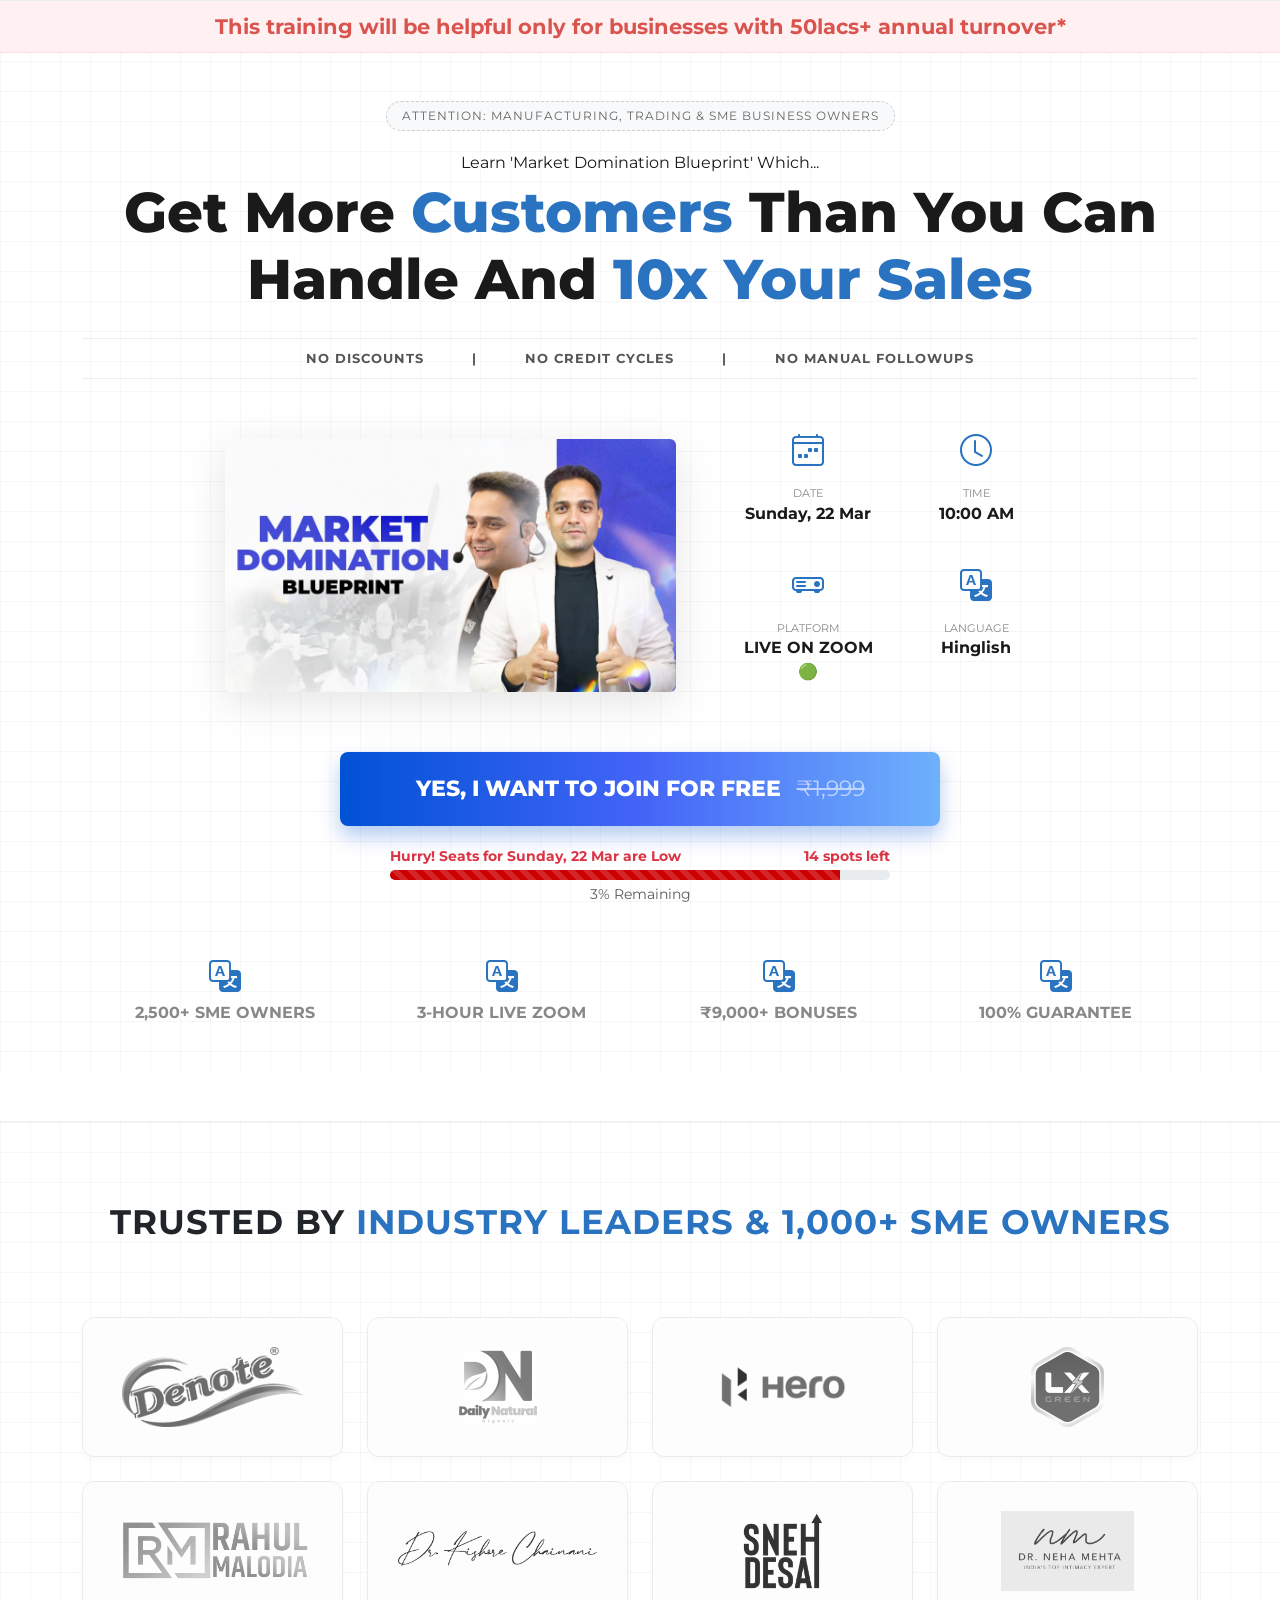
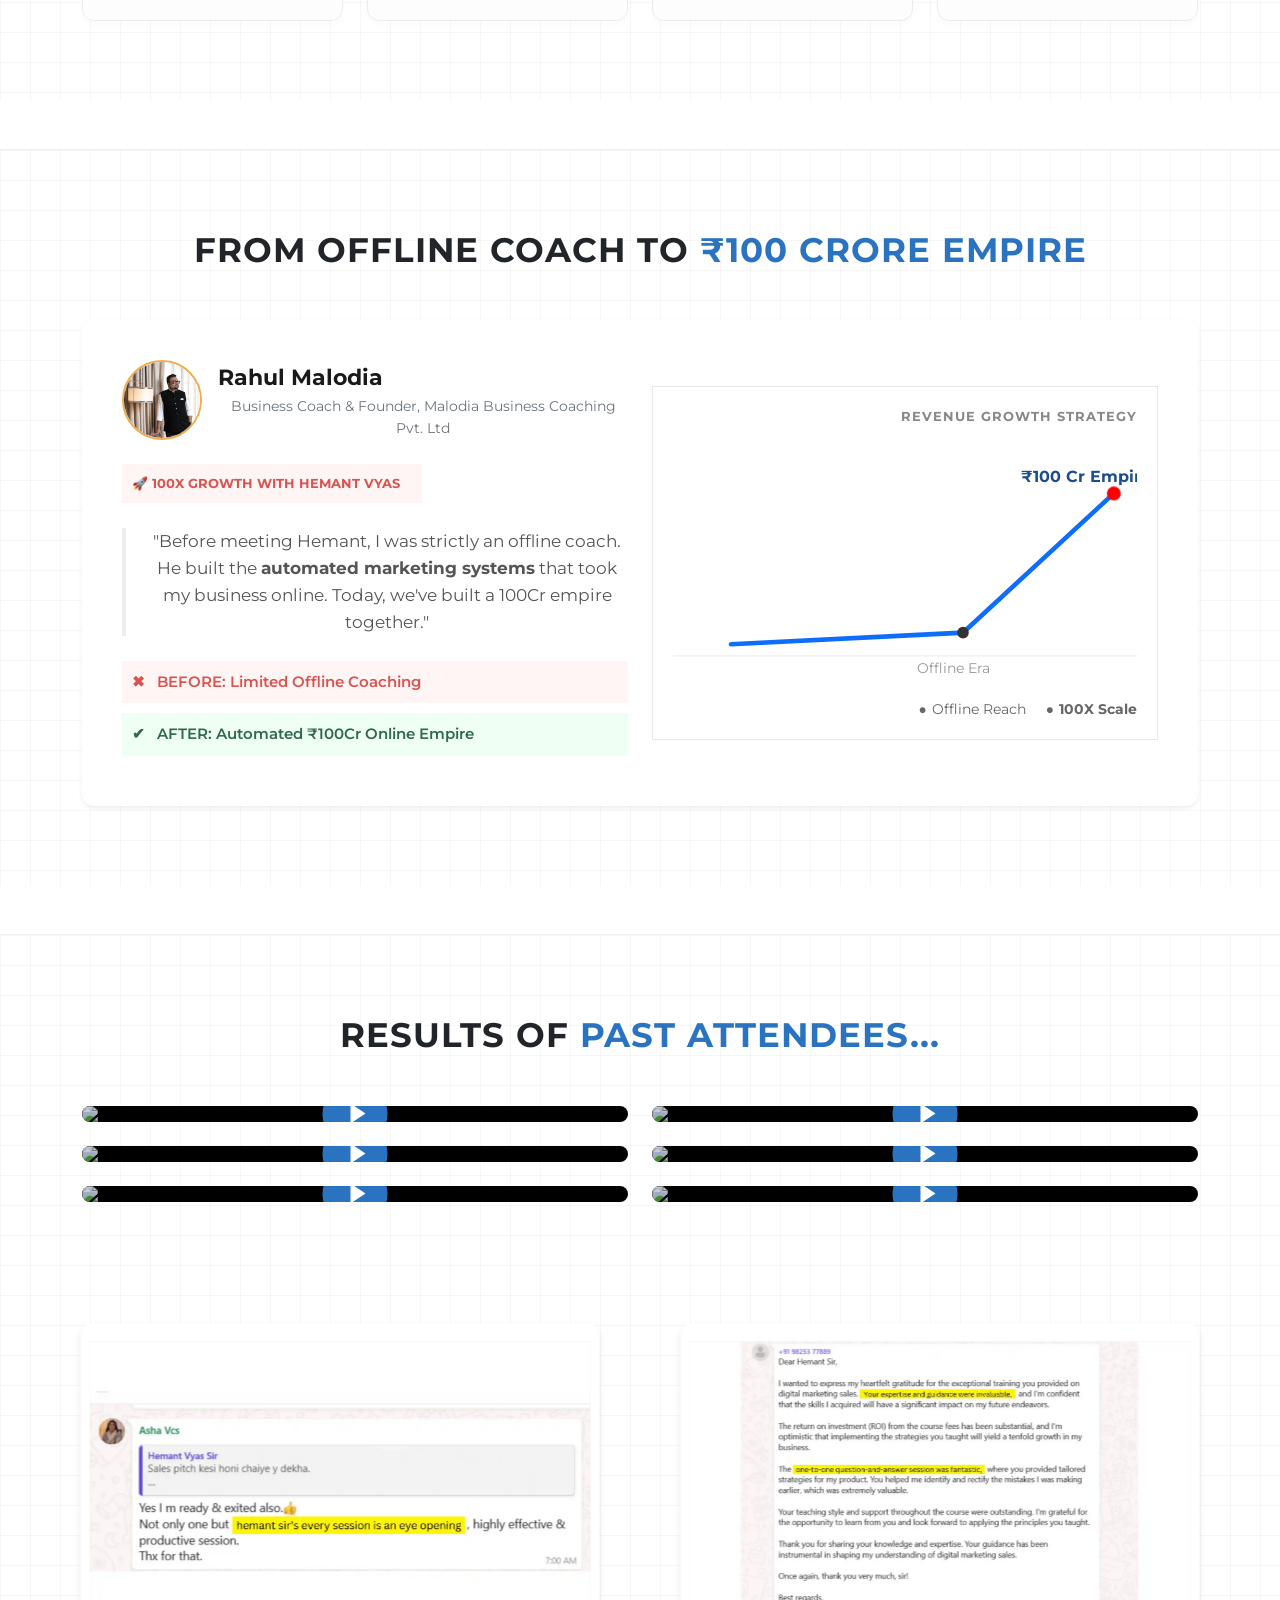
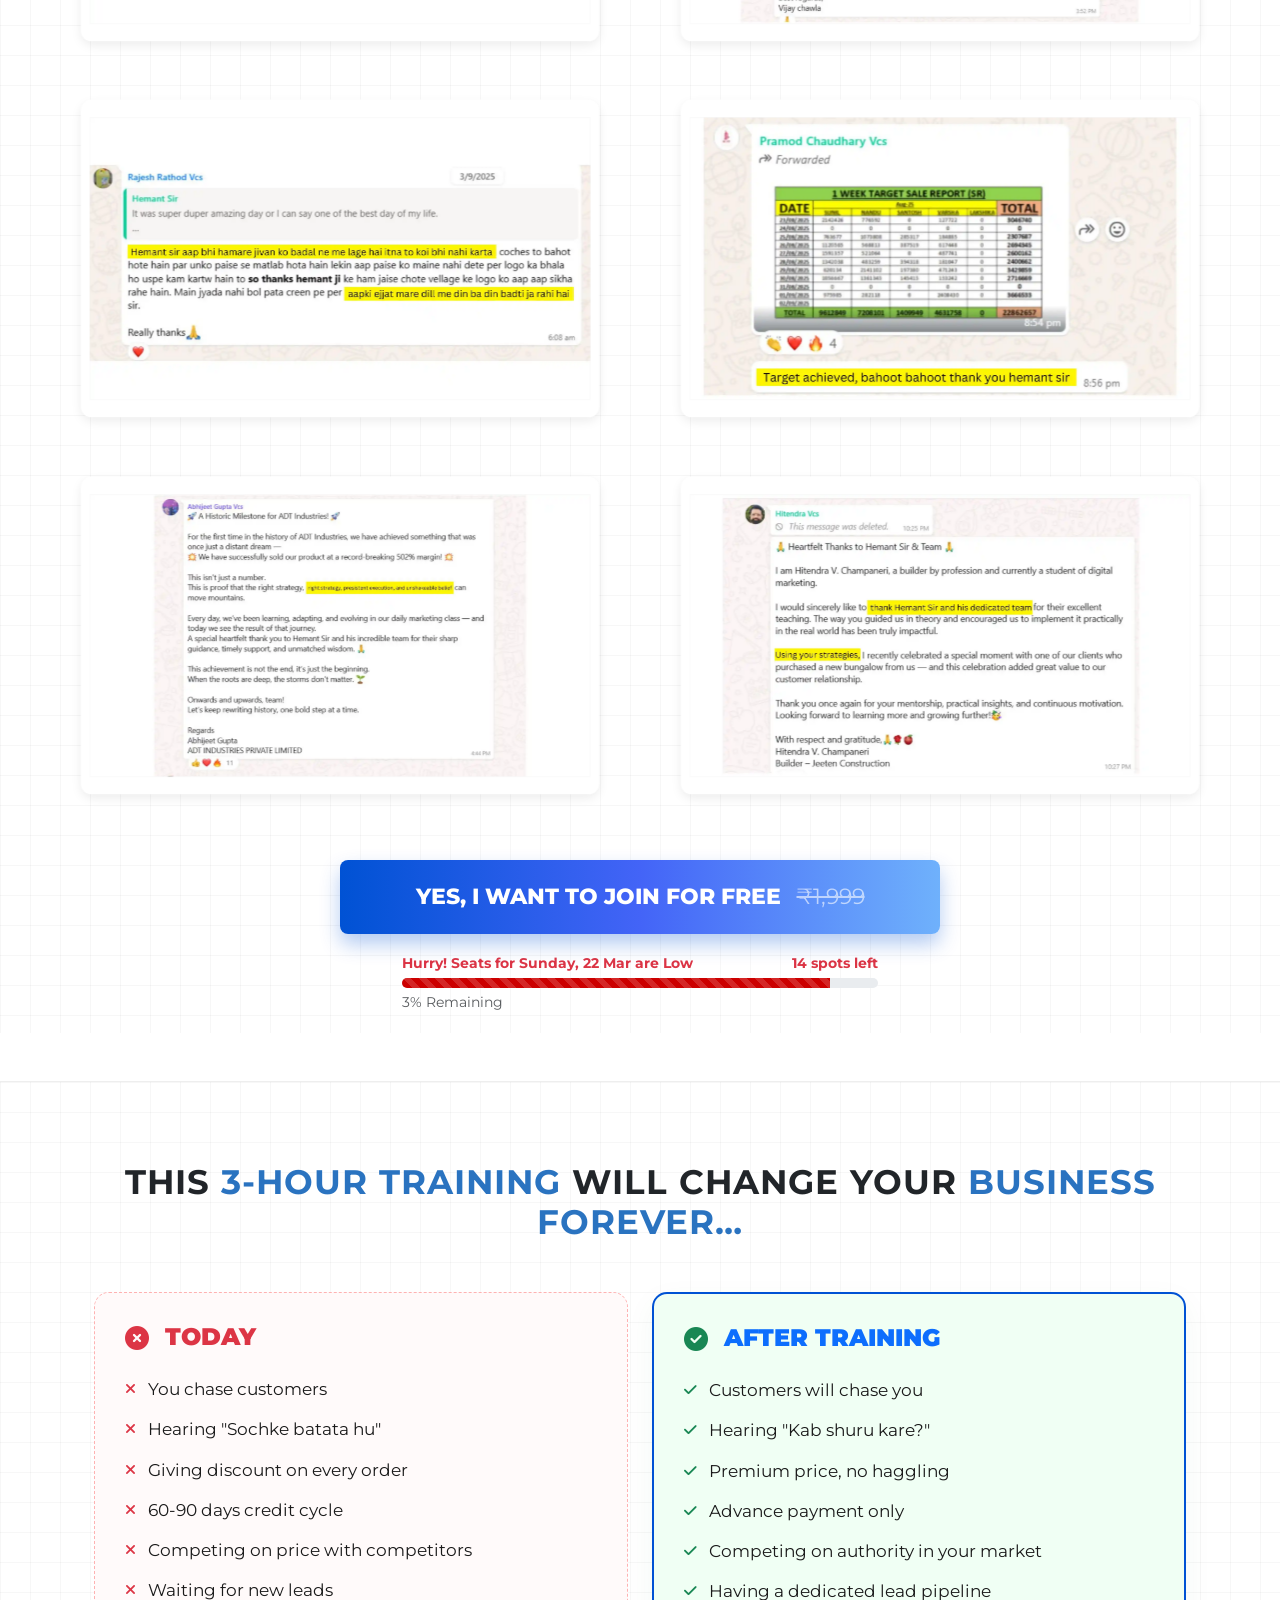
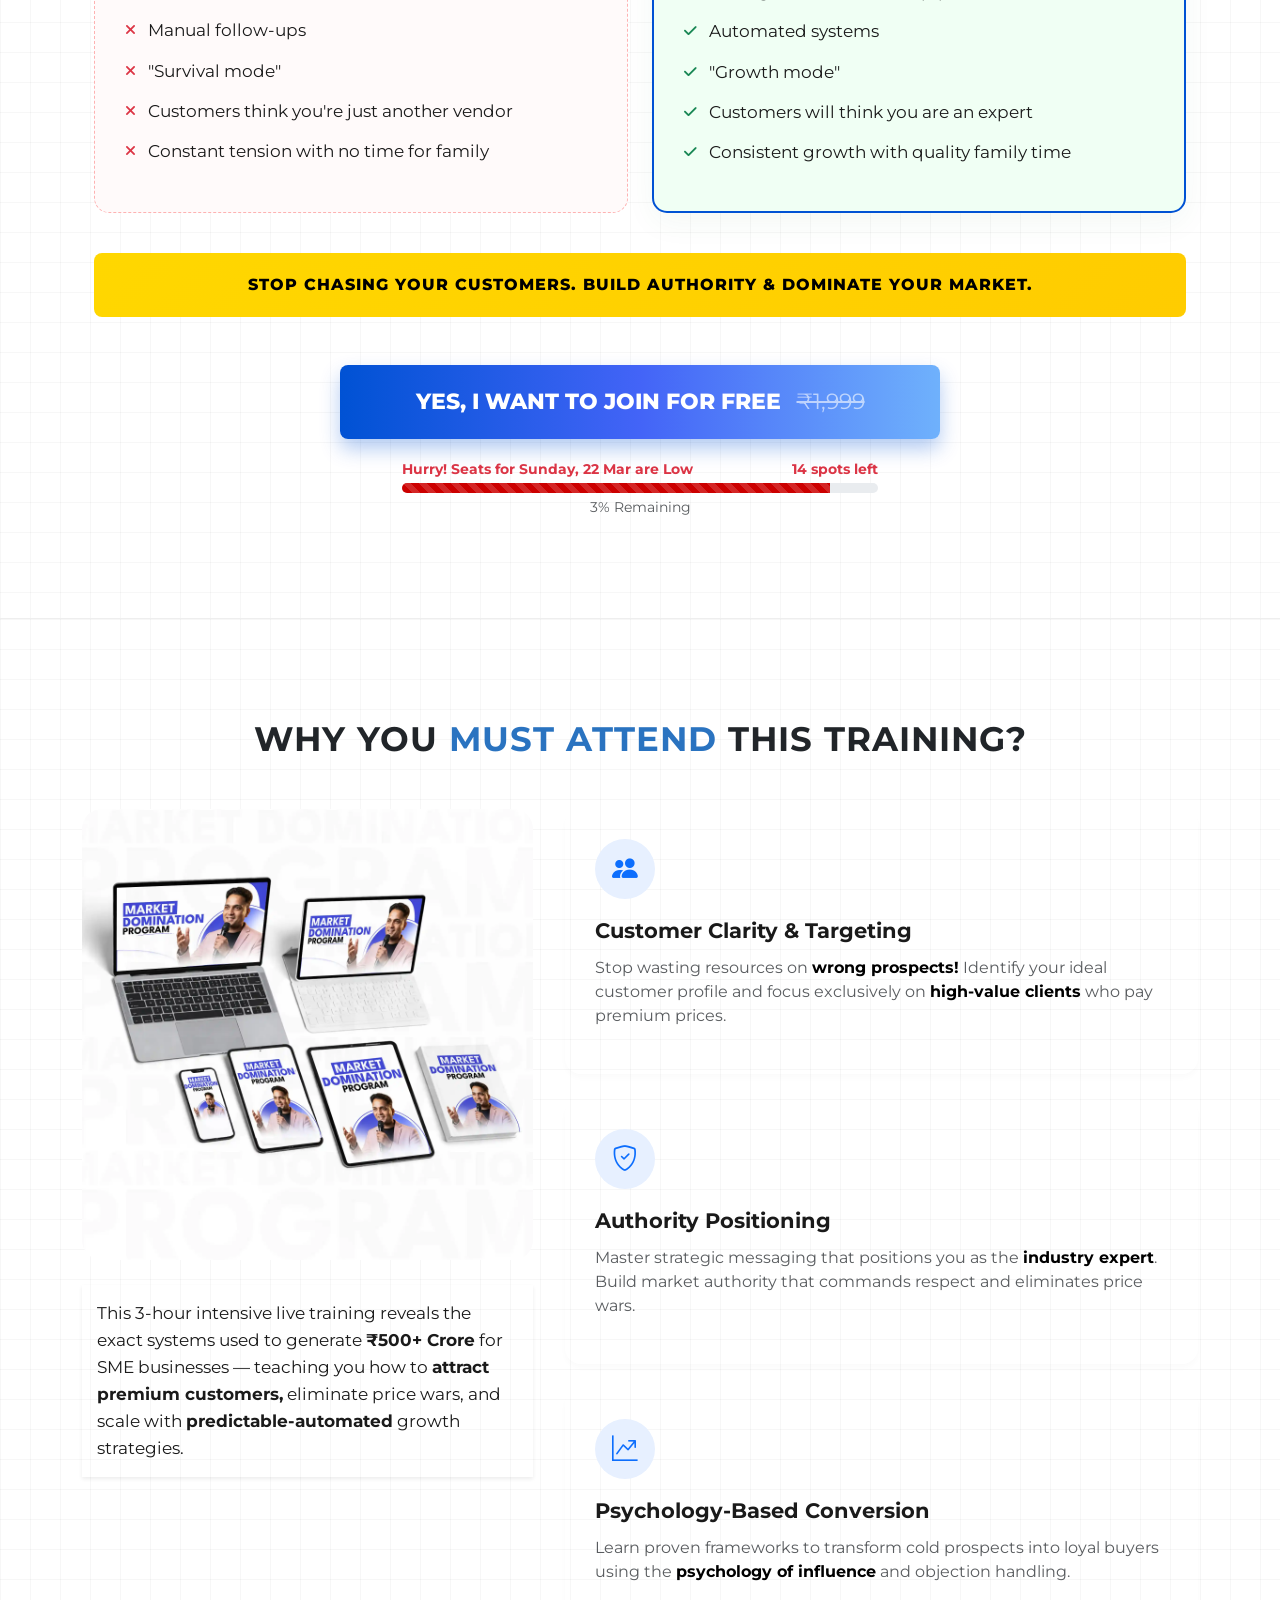
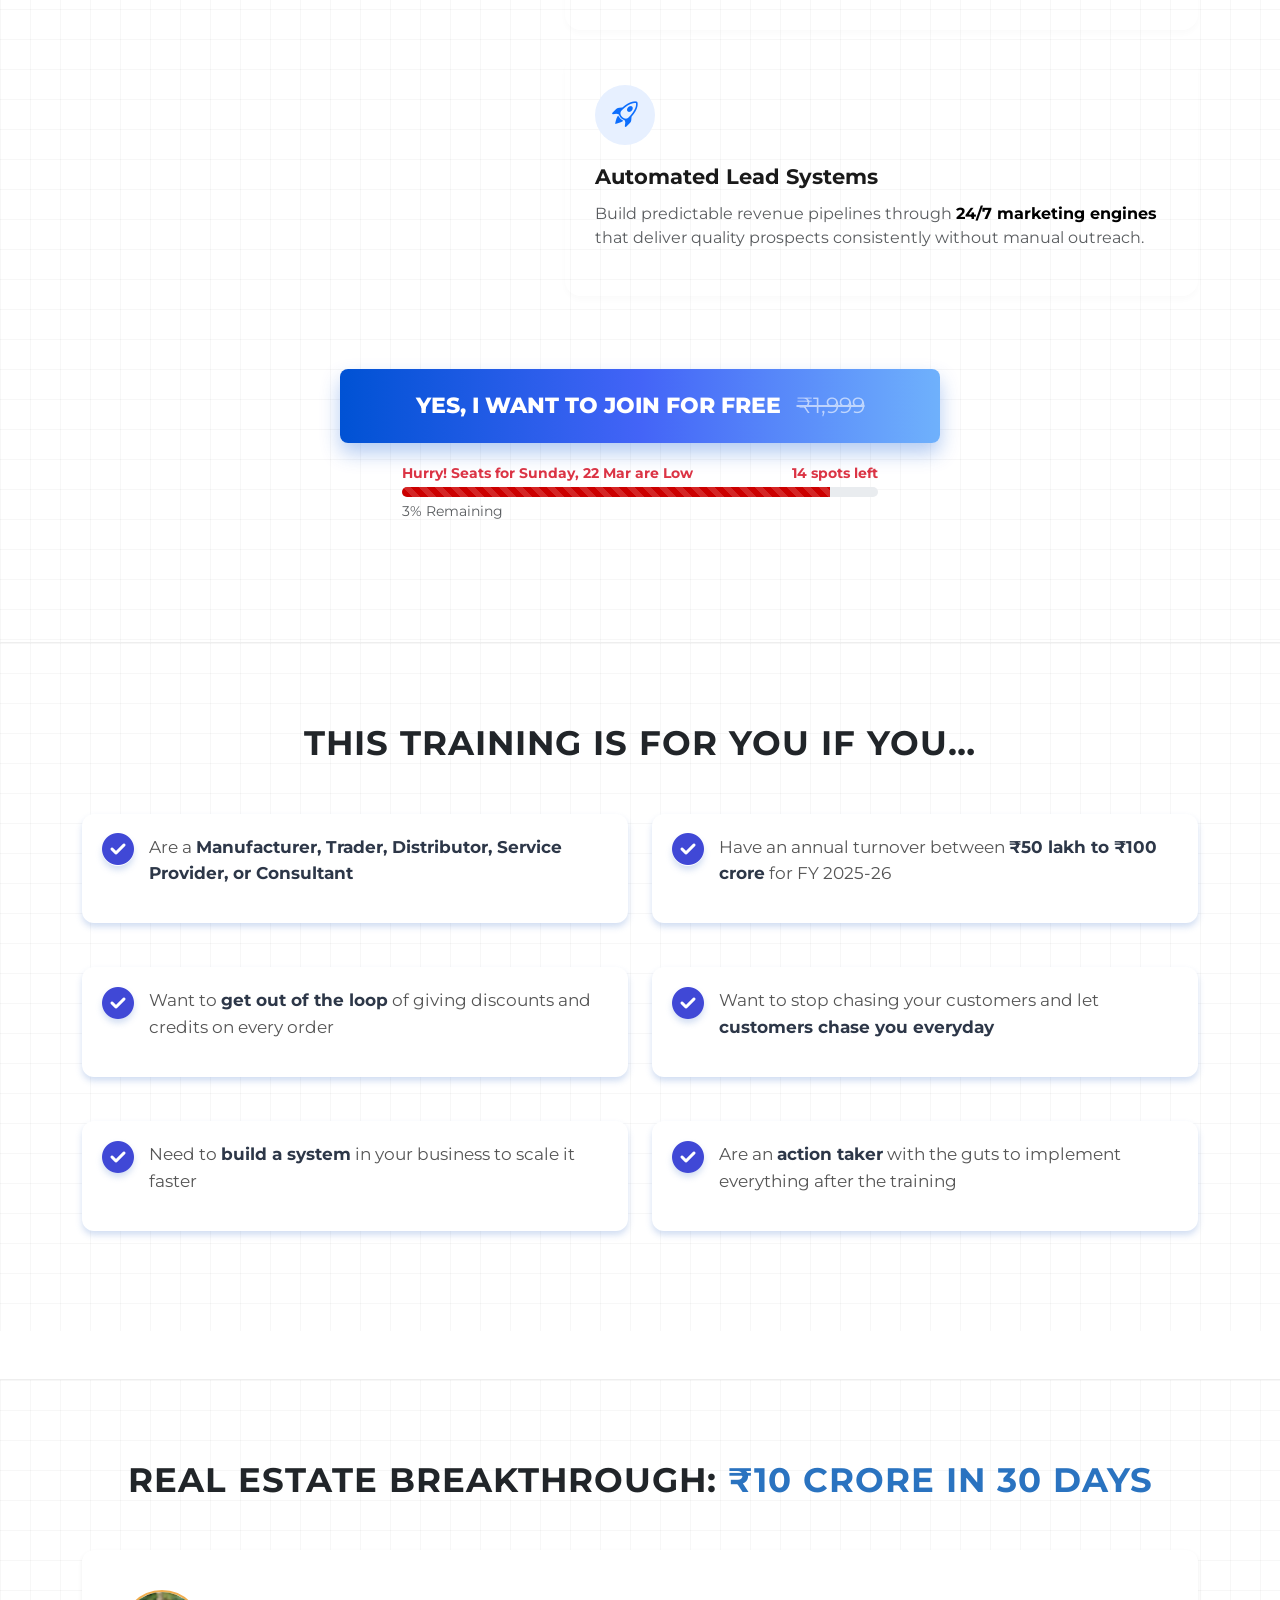
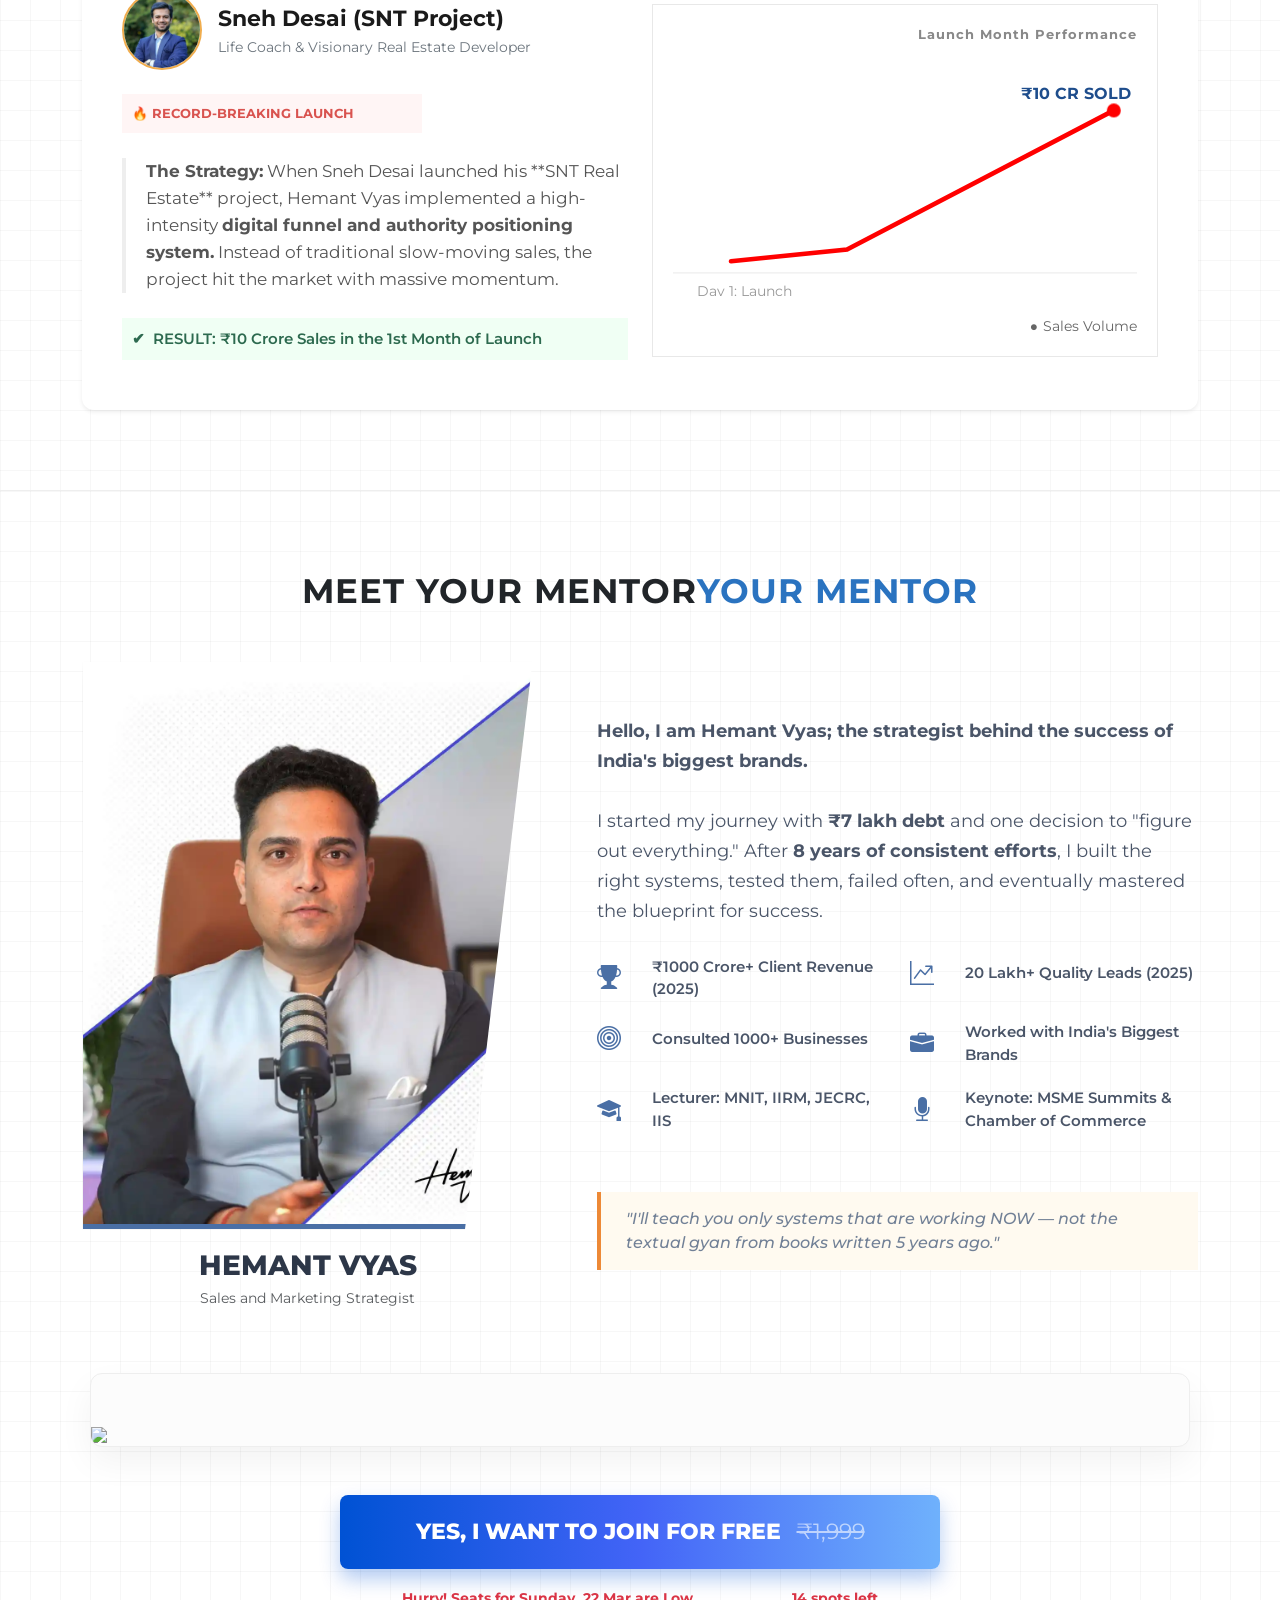
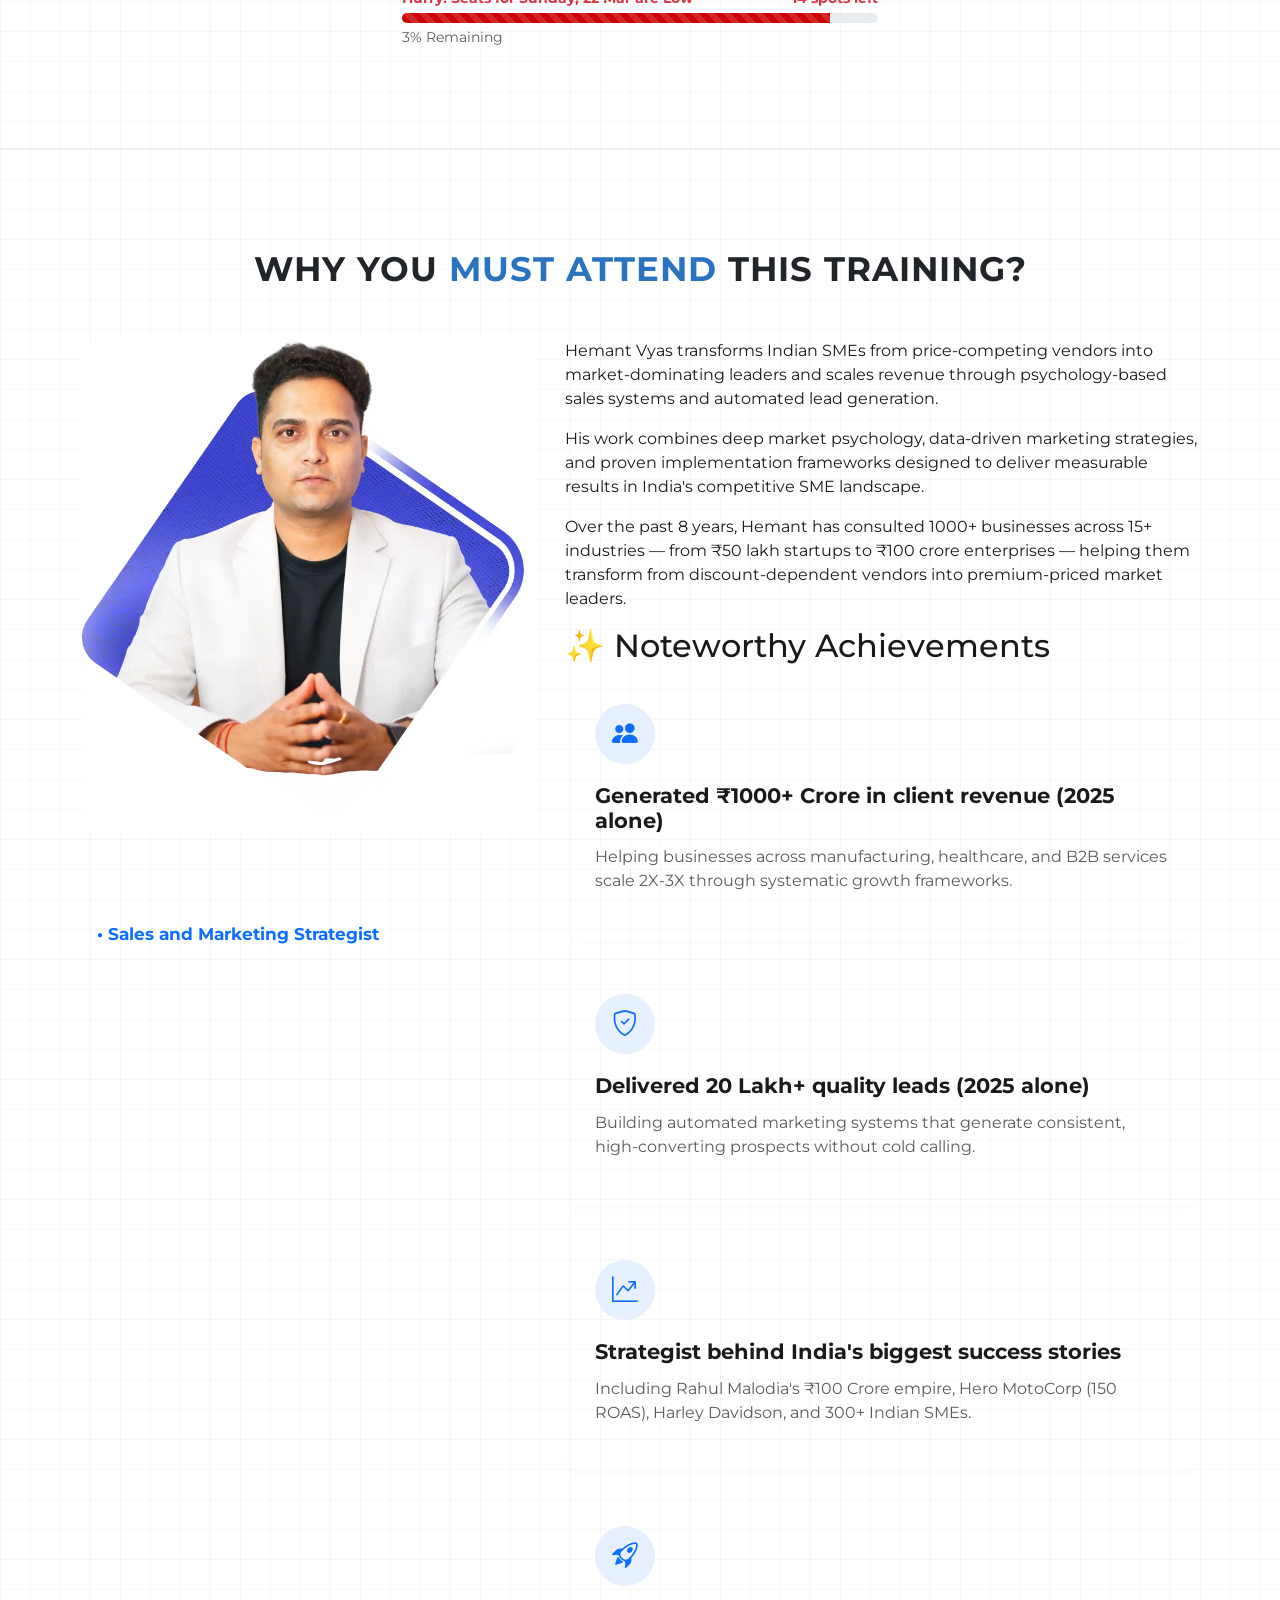
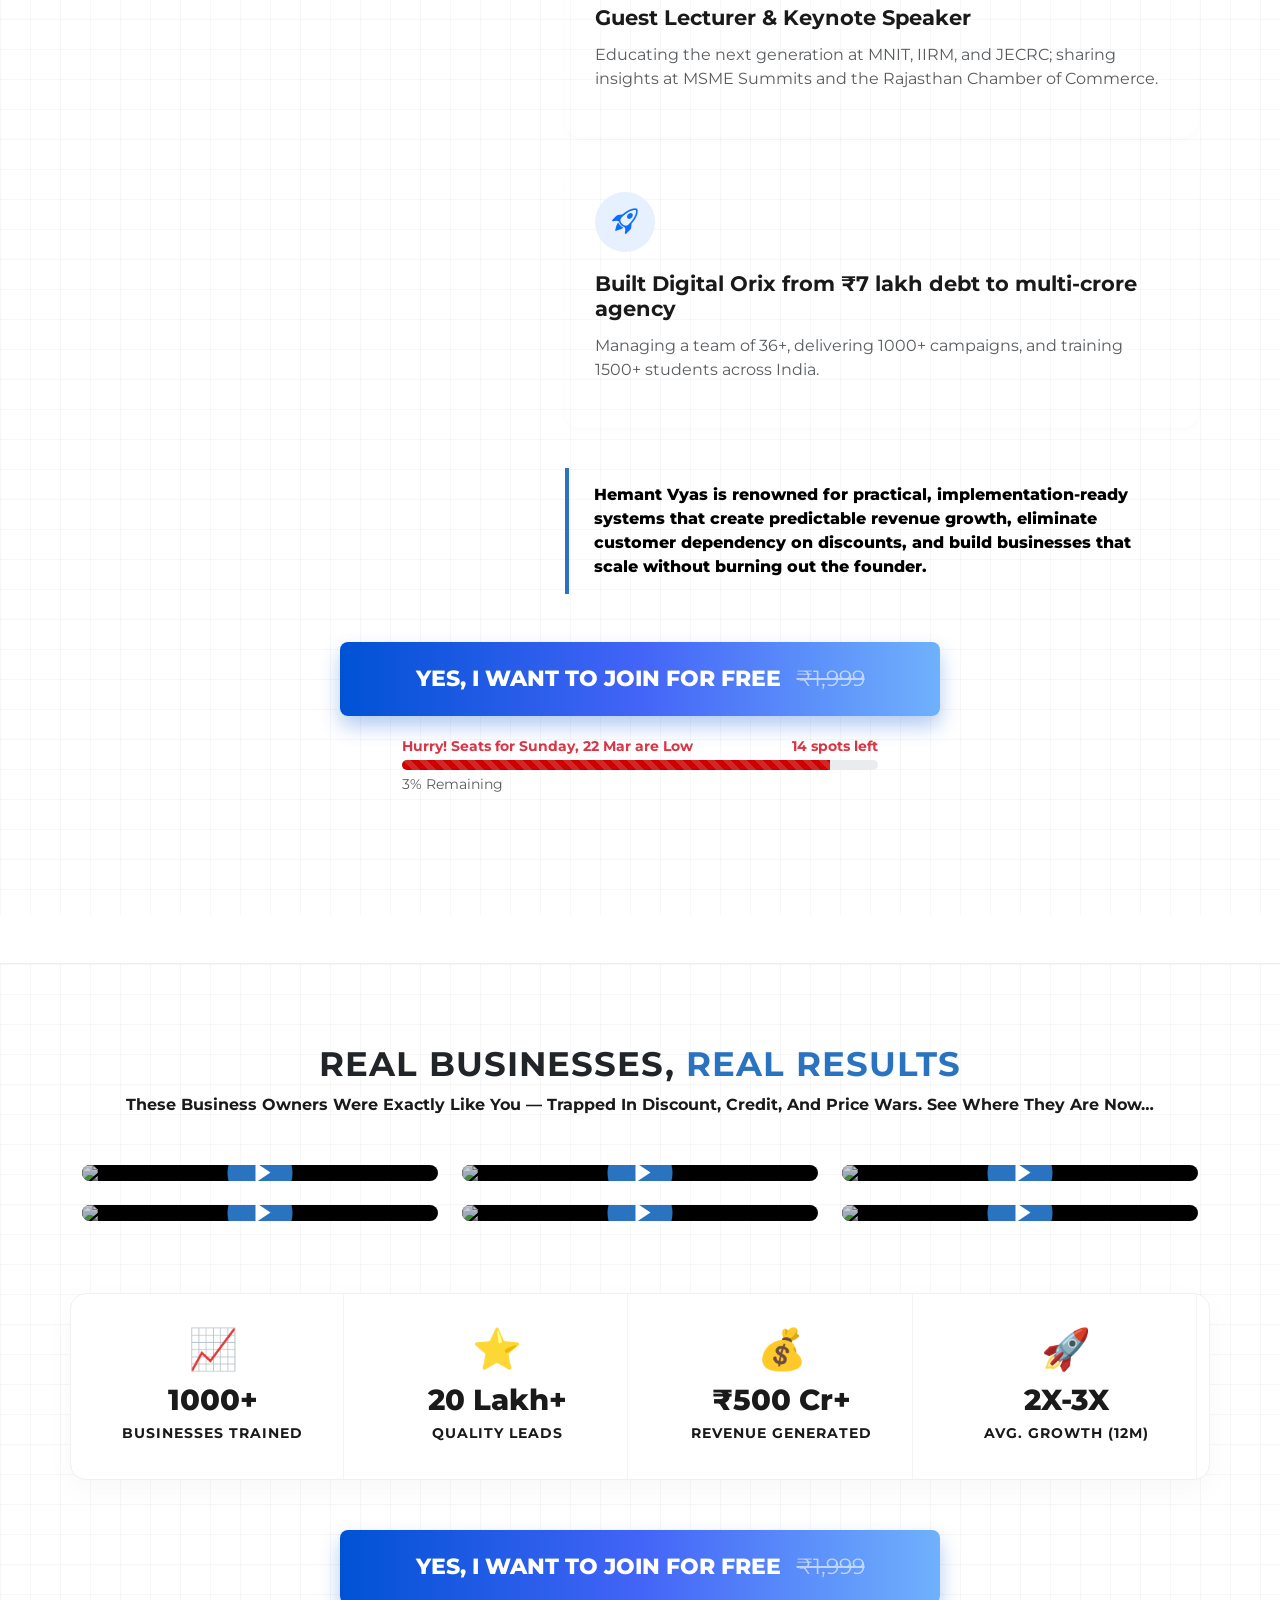
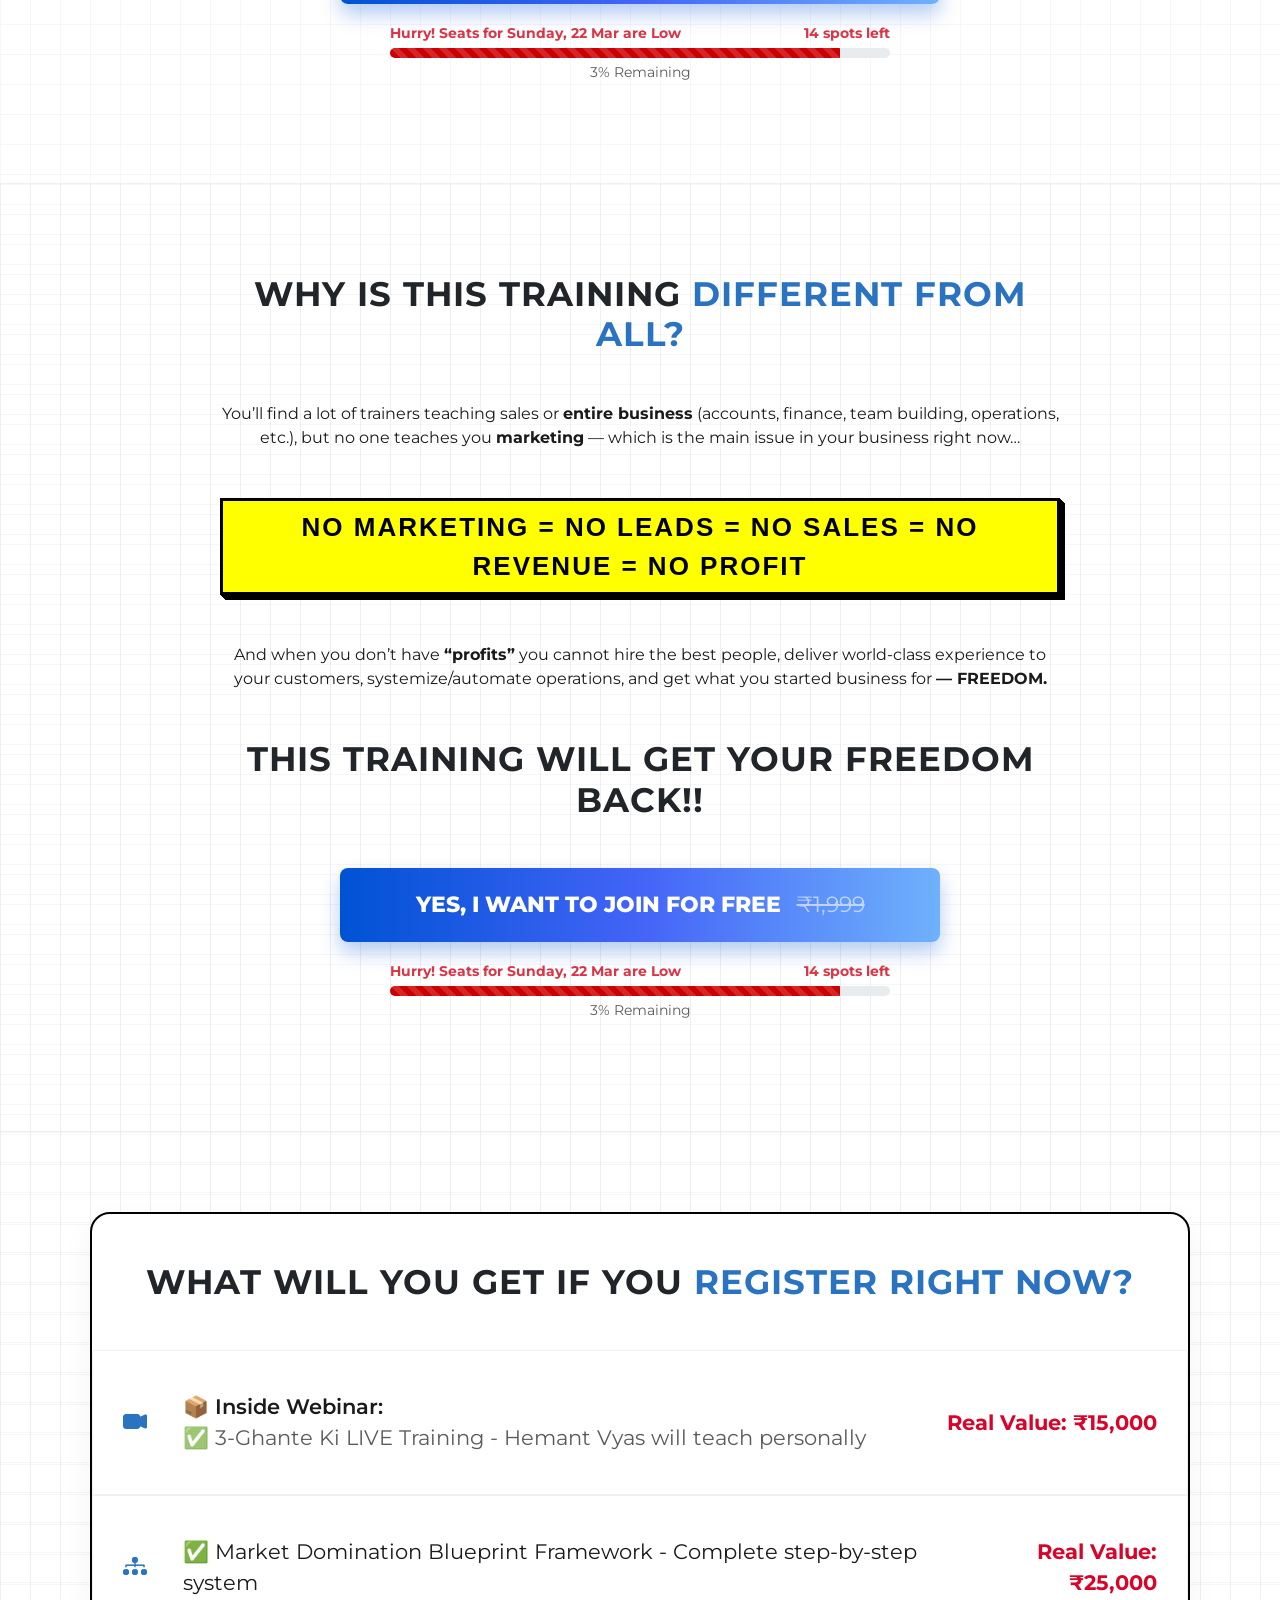
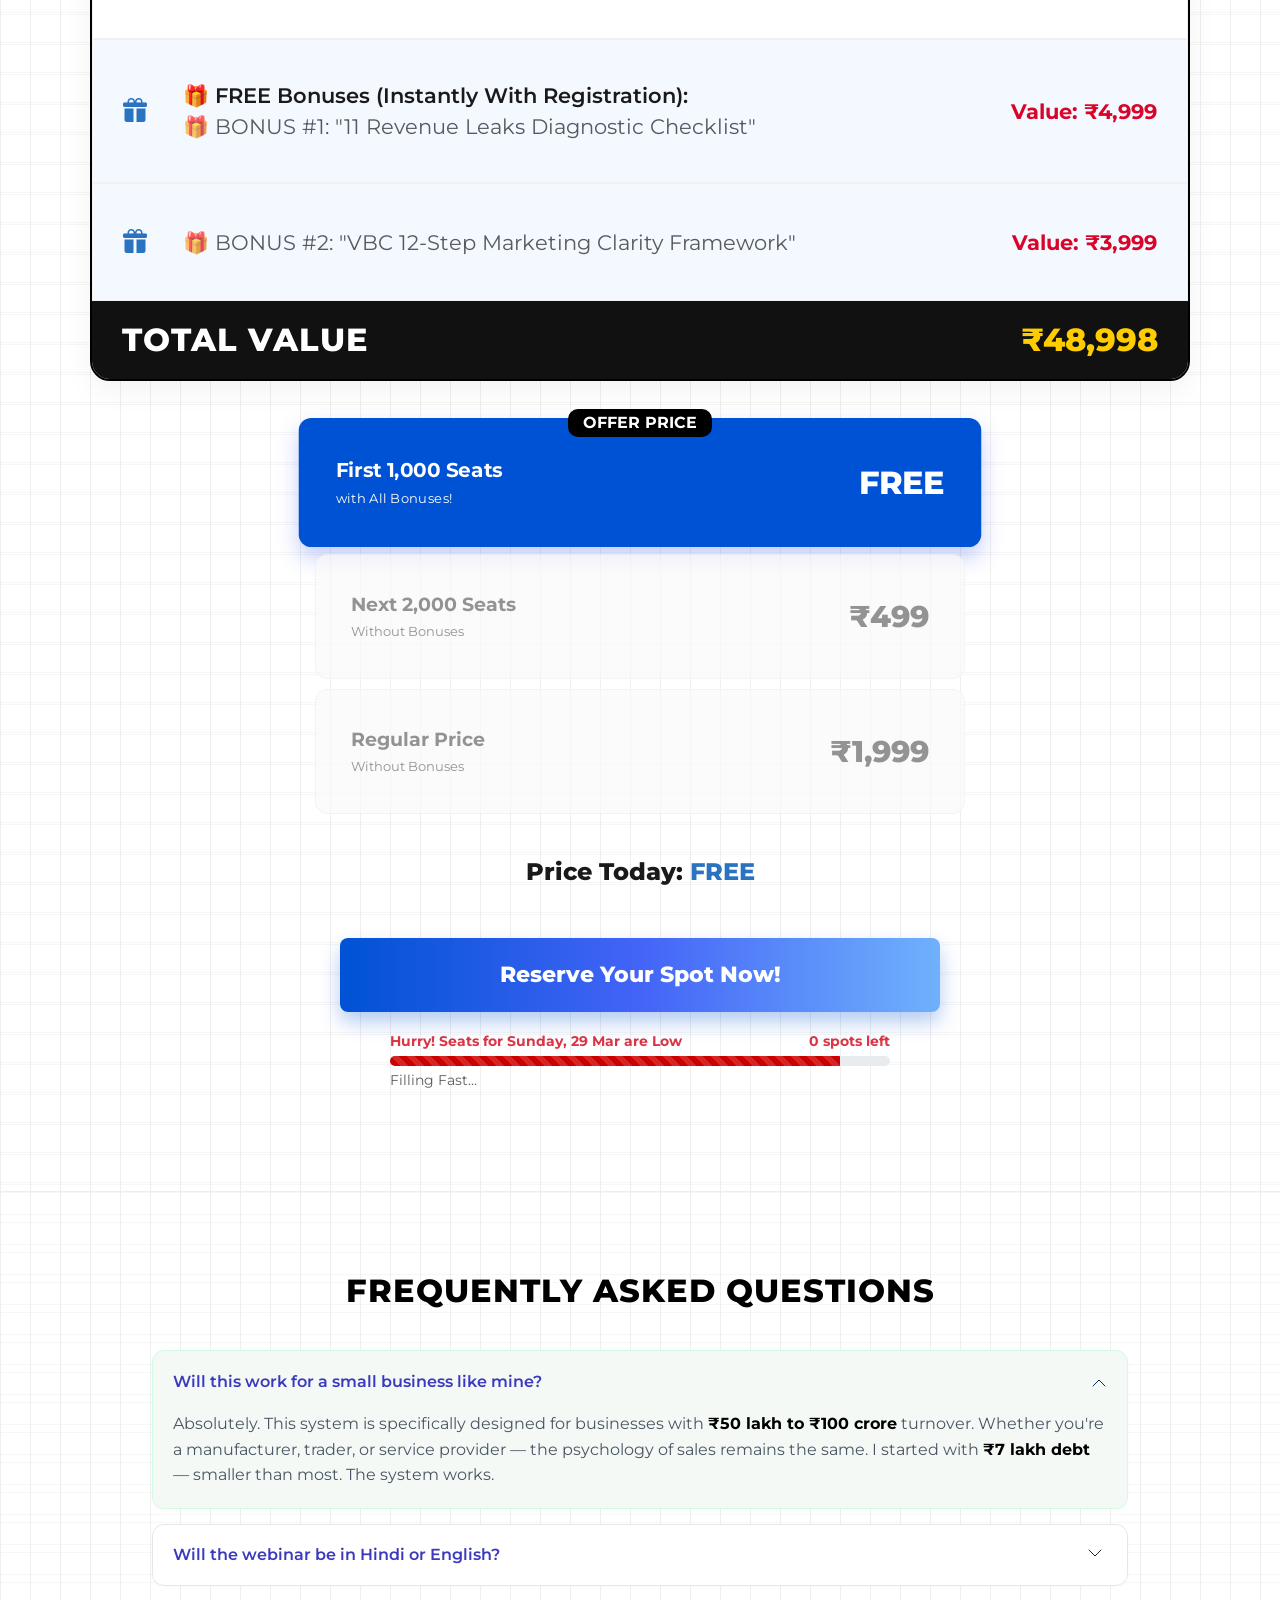
==== index.html @ 3fb5b6af "commit" ====
<!DOCTYPE html>
<html lang="en" style="overflow-x: hidden !important;">

<head>
    <meta charset="UTF-8">
    <meta name="viewport" content="width=device-width, initial-scale=1.0">
    <title>Market Domination Blueprint</title>
    <link href="https://cdn.jsdelivr.net/npm/bootstrap@5.3.0/dist/css/bootstrap.min.css" rel="stylesheet">
    <link rel="stylesheet" href="https://cdn.jsdelivr.net/npm/bootstrap-icons@1.11.1/font/bootstrap-icons.css">
    <link rel="stylesheet" href="https://cdnjs.cloudflare.com/ajax/libs/animate.css/4.1.1/animate.min.css" />
    <link rel="stylesheet" href="assets/style.css">
    <link
        href="https://fonts.googleapis.com/css2?family=Playfair+Display:wght@400;500;600&family=Montserrat:wght@300;400;500&display=swap"
        rel="stylesheet">
    <link rel="stylesheet" href="https://cdnjs.cloudflare.com/ajax/libs/font-awesome/6.4.0/css/all.min.css">

</head>

<body>
    <section class="bg-grid-pattern">
        <div class="top-bar text-center animate__animated animate__fadeInDown">
            This training will be helpful only for businesses with 50lacs+ annual turnover*
        </div>

        <div class="container py-5 text-center">
            <div class="attention-badge animate__animated animate__fadeIn">
                ATTENTION: MANUFACTURING, TRADING & SME BUSINESS OWNERS
            </div>

            <p class="mb-1">Learn 'Market Domination Blueprint' Which...</p>

            <h1 class="mb-4 animate__animated animate__fadeInUp">
                Get More <span class="text-blue">Customers</span> Than You Can<br>
                Handle And <span class="text-blue">10x Your Sales</span>
            </h1>

            <div class="sub-labels d-flex justify-content-center gap-3 gap-md-5 mb-5 animate__animated animate__fadeIn">
                <span>NO DISCOUNTS</span> | <span>NO CREDIT CYCLES</span> | <span>NO MANUAL FOLLOWUPS</span>
            </div>

            <div class="row align-items-center justify-content-center">
                <div class="col-lg-5 mb-4 mb-lg-0 animate__animated animate__slideInLeft">
                    <img src="assets/Artboard-6.webp" alt="Trainer" class="trainer-img rounded">
                </div>

                <div class="col-lg-4 text-start ps-lg-5 animate__animated animate__slideInRight">
                    <div class="row g-3">
                        <div class="col-6 info-box  align-items-center text-center">
                            <i class="bi bi-calendar4-week info-icon"></i>
                            <div class="info-text">
                                <div>DATE</div>
                                <div>Sunday, 22 Mar</div>
                            </div>
                        </div>
                        <div class="col-6 info-box align-items-center text-center">
                            <i class="bi bi-clock info-icon"></i>
                            <div class="info-text">
                                <div>TIME</div>
                                <div>10:00 AM</div>
                            </div>
                        </div>
                        <div class="col-6 info-box align-items-center text-center">
                            <i class="bi bi-projector info-icon"></i>
                            <div class="info-text">
                                <div>PLATFORM</div>
                                <div>LIVE ON ZOOM 🟢</div>
                            </div>
                        </div>
                        <div class="col-6 info-box text-center align-items-center text-center">
                            <i class="bi bi-translate info-icon"></i>
                            <div class="info-text">
                                <div>LANGUAGE</div>
                                <div>Hinglish</div>
                            </div>
                        </div>
                    </div>
                </div>
            </div>

            <div class="mt-5 animate__animated animate__pulse animate__infinite">
                <button class="btn btn-cta">
                    YES, I WANT TO JOIN FOR FREE <span class="strike-price">₹1,999</span>
                </button>
            </div>

            <div class="progress-container">
                <div class="timer-text d-flex justify-content-between mb-1">
                    <span class="text-danger">Hurry! Seats for Sunday, 22 Mar are Low</span>
                    <span class="text-danger">14 spots left</span>
                </div>
                <div class="progress">
                    <div class="progress-bar progress-bar-striped progress-bar-animated" role="progressbar"
                        style="width: 90%"></div>
                </div>
                <div class="text-muted small mt-1">3% Remaining</div>
            </div>

            <div class="container mt-5 ">
                <div class="row g-3">
                    <div class="col-6 col-lg-3">
                        <i class="bi bi-translate info-icon"></i>
                        <div class="info-text">
                            <div>2,500+ SME Owners</div>
                        </div>
                    </div>
                    <!-- 2 -->
                    <div class="col-6 col-lg-3">
                        <i class="bi bi-translate info-icon"></i>
                        <div class="info-text">
                            <div>3-Hour LIVE Zoom</div>
                        </div>
                    </div>
                    <!-- 3 -->
                    <div class="col-6 col-lg-3">
                        <i class="bi bi-translate info-icon"></i>
                        <div class="info-text">
                            <div>₹9,000+ Bonuses</div>
                        </div>
                    </div>
                    <!-- 3 -->
                    <div class="col-6 col-lg-3">
                        <i class="bi bi-translate info-icon"></i>
                        <div class="info-text">
                            <div>100% Guarantee</div>
                        </div>
                    </div>

                </div>
            </div>

        </div>
    </section>

    <!-- trusted section  -->
    <section class="bg-grid-pattern mt-5">
        <section class="trusted-section">
            <div class="container text-center">
                <h2 class="section-title">
                    TRUSTED BY <span>INDUSTRY LEADERS & 1,000+ SME OWNERS</span>
                </h2>

                <div class="row row-cols-2 row-cols-md-4 g-4 mt-2">

                    <div class="col">
                        <div class="logo-card">
                            <img src="image/deno.png" alt="Hero">
                        </div>
                    </div>

                    <div class="col">
                        <div class="logo-card">
                            <img src="image/dn.png" alt="Rahul Malodia">
                        </div>
                    </div>

                    <div class="col">
                        <div class="logo-card">
                            <img src="image/hero.png" alt="Sneh Desai">
                        </div>
                    </div>

                    <div class="col">
                        <div class="logo-card">
                            <img src="image/lx.png" alt="Daily Natural">
                        </div>
                    </div>

                    <div class="col">
                        <div class="logo-card">
                            <img src="image/rahul.png" alt="LX Green">
                        </div>
                    </div>

                    <div class="col">
                        <div class="logo-card">
                            <img src="image/sign.webp" alt="Dr Kishore Chainani">
                        </div>
                    </div>

                    <div class="col">
                        <div class="logo-card">
                            <img src="image/Sneh-desai-logo.webp" alt="Dr Neha Mehta">
                        </div>
                    </div>

                    <div class="col">
                        <div class="logo-card">
                            <img src="image/Screenshot 2026-03-21 120219.png" alt="Denote">
                        </div>
                    </div>

                </div>
            </div>
        </section>
    </section>


    <!-- third section  -->
    <section class="bg-grid-pattern mt-5">
        <section class="trusted-section offline">
            <div class="container text-center">
                <h2 class="section-title">
                    From Offline Coach to <span>₹100 Crore Empire</span>
                </h2>

                <!-- 2  -->
                <div class="case-study-card shadow-sm">
                    <div class="row align-items-center">

                        <div class="col-md-6">
                            <div class="d-flex align-items-center gap-3">
                                <img src="image/about.be759929.jpg" alt="Rahul Malodia" class="profile-img">
                                <div>
                                    <div class="coach-name text-start">Rahul Malodia</div>
                                    <div class="designation">Business Coach & Founder, Malodia Business Coaching Pvt.
                                        Ltd</div>
                                </div>
                            </div>

                            <span class="growth-badge text-start mt-4">🚀 100X GROWTH WITH HEMANT VYAS</span>

                            <p class="testimonial-text">
                                "Before meeting Hemant, I was strictly an offline coach. He built the <strong>automated
                                    marketing systems</strong> that took my business online. Today, we've built a 100Cr
                                empire together."
                            </p>

                            <div class="status-item status-before text-start mt-3">
                                <span class="me-2">✖</span> BEFORE: Limited Offline Coaching
                            </div>
                            <div class="status-item status-after text-start">
                                <span class="me-2">✔</span> AFTER: Automated ₹100Cr Online Empire
                            </div>
                        </div>

                        <div class="col-md-6">
                            <div class="chart-container">
                                <div class="chart-title">REVENUE GROWTH STRATEGY</div>

                                <svg viewBox="0 0 400 200" class="revenue-chart">
                                    <line x1="0" y1="180" x2="400" y2="180" stroke="#eee" stroke-width="1" />

                                    <path class="chart-line" d="M 50 170 L 250 160 L 380 40" />

                                    <circle cx="250" cy="160" r="5" fill="#333" />
                                    <text x="210" y="195" font-size="12" fill="#999">Offline Era</text>

                                    <circle class="chart-point" cx="380" cy="40" r="6" />

                                    <text class="chart-label" x="300" y="30">₹100 Cr Empire</text>
                                </svg>

                                <div class="legend">
                                    <span>Offline Reach</span>
                                    <span style="font-weight: bold;">100X Scale</span>
                                </div>
                            </div>
                        </div>

                    </div>
                </div>
                <!-- 2 -->
            </div>
        </section>
    </section>


    <!-- video section  -->
    <section class="bg-grid-pattern mt-5">
        <section class="trusted-section offline">
            <div class="container text-center">
                <h2 class="section-title">
                    Results of <span>Past Attendees...</span>
                </h2>

                <!-- 2  -->
                <div class="row">
                    <div class="col-lg-6 col-md-6 col-animate" style="animation-delay: 0.1s;">
                        <div class="video-card" data-bs-toggle="modal" data-bs-target="#videoModal"
                            data-bs-video="https://www.youtube.com/embed/t2J4F6yEtyc">
                            <img src="https://img.youtube.com/vi/t2J4F6yEtyc/maxresdefault.jpg" class="video-thumb">
                            <div class="play-btn"></div>
                            <div class="video-info"><span class="attendee-name">M L SHARMA</span></div>
                        </div>
                    </div>

                    <div class="col-lg-6 col-md-6 col-animate" style="animation-delay: 0.2s;">
                        <div class="video-card" data-bs-toggle="modal" data-bs-target="#videoModal"
                            data-bs-video="https://www.youtube.com/embed/WHn-n8xm02U">
                            <img src="https://img.youtube.com/vi/WHn-n8xm02U/maxresdefault.jpg" class="video-thumb">
                            <div class="play-btn"></div>
                            <div class="video-info"><span class="attendee-name">MOHIT SINGHAL</span></div>
                        </div>
                    </div>

                    <div class="col-lg-6 col-md-6 col-animate" style="animation-delay: 0.3s;">
                        <div class="video-card" data-bs-toggle="modal" data-bs-target="#videoModal"
                            data-bs-video="https://www.youtube.com/embed/Ryt-d-WLoUk">
                            <img src="https://img.youtube.com/vi/Ryt-d-WLoUk/maxresdefault.jpg" class="video-thumb">
                            <div class="play-btn"></div>
                            <div class="video-info"><span class="attendee-name">RAJESH KUMAR</span></div>
                        </div>
                    </div>

                    <div class="col-lg-6 col-md-6 col-animate" style="animation-delay: 0.3s;">
                        <div class="video-card" data-bs-toggle="modal" data-bs-target="#videoModal"
                            data-bs-video="https://www.youtube.com/embed/1n8NnEol20c">
                            <img src="https://img.youtube.com/vi/1n8NnEol20c/maxresdefault.jpg" class="video-thumb">
                            <div class="play-btn"></div>
                            <div class="video-info"><span class="attendee-name">RAJESH KUMAR</span></div>
                        </div>
                    </div>


                    <div class="col-lg-6 col-md-6 col-animate" style="animation-delay: 0.3s;">
                        <div class="video-card" data-bs-toggle="modal" data-bs-target="#videoModal"
                            data-bs-video="https://www.youtube.com/embed/dbM_QYhryu8">
                            <img src="https://img.youtube.com/vi/dbM_QYhryu8/maxresdefault.jpg" class="video-thumb">
                            <div class="play-btn"></div>
                            <div class="video-info"><span class="attendee-name">RAJESH KUMAR</span></div>
                        </div>
                    </div>


                    <div class="col-lg-6 col-md-6 col-animate" style="animation-delay: 0.3s;">
                        <div class="video-card" data-bs-toggle="modal" data-bs-target="#videoModal"
                            data-bs-video="https://www.youtube.com/embed/rypbxdTdWww">
                            <img src="https://img.youtube.com/vi/rypbxdTdWww/maxresdefault.jpg" class="video-thumb">
                            <div class="play-btn"></div>
                            <div class="video-info"><span class="attendee-name">RAJESH KUMAR</span></div>
                        </div>
                    </div>



                </div>
                <!-- 2 -->
            </div>
        </section>
        <!-- new  -->
        <div class="container gallery-container">


            <div class="row g-4 row-custom">
                <div class="col-6 col-md-6 col-lg-6">
                    <div class="screenshot-card" style="animation-delay: 0.1s;">
                        <div class="img-wrapper">
                            <img src="image/chat1.webp" alt="Asha Feedback">
                        </div>
                        <div class="card-footer-info text-center">
                        </div>
                    </div>
                </div>

                <div class="col-6 col-md-6 col-lg-6">
                    <div class="screenshot-card" style="animation-delay: 0.2s;">
                        <div class="img-wrapper">
                            <img src="image/chat2.webp" alt="Target Achieved">
                        </div>
                        <div class="card-footer-info text-center">
                        </div>
                    </div>
                </div>

                <div class="col-6 col-md-6 col-lg-6">
                    <div class="screenshot-card" style="animation-delay: 0.3s;">
                        <div class="img-wrapper">
                            <img src="image/chat3.webp" alt="Rajesh Feedback">
                        </div>
                        <div class="card-footer-info text-center">
                        </div>
                    </div>
                </div>

                <div class="col-6 col-md-6 col-lg-6">
                    <div class="screenshot-card" style="animation-delay: 0.3s;">
                        <div class="img-wrapper">
                            <img src="image/chat4.webp" alt="Rajesh Feedback">
                        </div>
                        <div class="card-footer-info text-center">
                        </div>
                    </div>
                </div>

                <div class="col-6 col-md-6 col-lg-6">
                    <div class="screenshot-card" style="animation-delay: 0.5s;">
                        <div class="img-wrapper">
                            <img src="image/chat5.webp" alt="Builder Professional">
                        </div>
                        <div class="card-footer-info text-center">
                        </div>
                    </div>
                </div>

                <div class="col-6 col-md-6 col-lg-6">
                    <div class="screenshot-card" style="animation-delay: 0.3s;">
                        <div class="img-wrapper">
                            <img src="image/chat6.webp" alt="Rajesh Feedback">
                        </div>
                        <div class="card-footer-info text-center">
                        </div>
                    </div>
                </div>
                <div class="mt-5 animate__animated animate__pulse animate__infinite  text-center">
                    <button class="btn btn-cta">
                        YES, I WANT TO JOIN FOR FREE <span class="strike-price">₹1,999</span>
                    </button>
                </div>

                <div class="progress-container">
                    <div class="timer-text d-flex justify-content-between mb-1">
                        <span class="text-danger">Hurry! Seats for Sunday, 22 Mar are Low</span>
                        <span class="text-danger">14 spots left</span>
                    </div>
                    <div class="progress">
                        <div class="progress-bar progress-bar-striped progress-bar-animated" role="progressbar"
                            style="width: 90%"></div>
                    </div>
                    <div class="text-muted small mt-1">3% Remaining</div>
                </div>
            </div>
        </div>

    </section>



    <!-- new  -->
    <section class="bg-grid-pattern mt-5">
        <section class="trusted-section offline">
            <div class="container text-center">
                <h2 class="section-title">
                    THIS<span> 3-HOUR TRAINING </span>WILL CHANGE YOUR<span> BUSINESS FOREVER…</span>
                </h2>

                <!-- 2  -->
                <div class="container comparison-section">
                    <div class="row g-4">
                        <div class="col-md-6">
                            <div class="status-card today-card">
                                <h2 class="card-title">
                                    <i class="fa-solid fa-circle-xmark pe-3"></i> TODAY
                                </h2>
                                <ul class="feature-list">
                                    <li style="--i:1"><i class="fa-solid fa-xmark"></i> You chase customers</li>
                                    <li style="--i:2"><i class="fa-solid fa-xmark"></i> Hearing "Sochke batata hu"</li>
                                    <li style="--i:3"><i class="fa-solid fa-xmark"></i> Giving discount on every order
                                    </li>
                                    <li style="--i:4"><i class="fa-solid fa-xmark"></i> 60-90 days credit cycle</li>
                                    <li style="--i:5"><i class="fa-solid fa-xmark"></i> Competing on price with
                                        competitors</li>
                                    <li style="--i:6"><i class="fa-solid fa-xmark"></i> Waiting for new leads</li>
                                    <li style="--i:7"><i class="fa-solid fa-xmark"></i> Manual follow-ups</li>
                                    <li style="--i:8"><i class="fa-solid fa-xmark"></i> "Survival mode"</li>
                                    <li style="--i:9"><i class="fa-solid fa-xmark"></i> Customers think you're just
                                        another vendor</li>
                                    <li style="--i:10"><i class="fa-solid fa-xmark"></i> Constant tension with no time
                                        for family</li>
                                </ul>
                            </div>
                        </div>

                        <div class="col-md-6">
                            <div class="status-card after-card">
                                <h2 class="card-title">
                                    <i class="fa-solid fa-circle-check pe-3"></i> AFTER TRAINING
                                </h2>
                                <ul class="feature-list">
                                    <li style="--i:1"><i class="fa-solid fa-check"></i> Customers will chase you</li>
                                    <li style="--i:2"><i class="fa-solid fa-check"></i> Hearing "Kab shuru kare?"</li>
                                    <li style="--i:3"><i class="fa-solid fa-check"></i> Premium price, no haggling</li>
                                    <li style="--i:4"><i class="fa-solid fa-check"></i> Advance payment only</li>
                                    <li style="--i:5"><i class="fa-solid fa-check"></i> Competing on authority in your
                                        market</li>
                                    <li style="--i:6"><i class="fa-solid fa-check"></i> Having a dedicated lead pipeline
                                    </li>
                                    <li style="--i:7"><i class="fa-solid fa-check"></i> Automated systems</li>
                                    <li style="--i:8"><i class="fa-solid fa-check"></i> "Growth mode"</li>
                                    <li style="--i:9"><i class="fa-solid fa-check"></i> Customers will think you are an
                                        expert</li>
                                    <li style="--i:10"><i class="fa-solid fa-check"></i> Consistent growth with quality
                                        family time</li>
                                </ul>
                            </div>
                        </div>
                    </div>

                    <div class="row">
                        <div class="col-12">
                            <div class="cta-banner">
                                STOP CHASING YOUR CUSTOMERS. <br class="d-md-none">
                                BUILD AUTHORITY & DOMINATE YOUR MARKET.
                            </div>
                        </div>
                        <div class="mt-5 animate__animated animate__pulse animate__infinite  text-center">
                            <button class="btn btn-cta">
                                YES, I WANT TO JOIN FOR FREE <span class="strike-price">₹1,999</span>
                            </button>
                        </div>

                        <div class="progress-container">
                            <div class="timer-text d-flex justify-content-between mb-1">
                                <span class="text-danger">Hurry! Seats for Sunday, 22 Mar are Low</span>
                                <span class="text-danger">14 spots left</span>
                            </div>
                            <div class="progress">
                                <div class="progress-bar progress-bar-striped progress-bar-animated" role="progressbar"
                                    style="width: 90%"></div>
                            </div>
                            <div class="text-muted small mt-1">3% Remaining</div>
                        </div>
                    </div>
                </div>
                <!-- 2 -->
            </div>
        </section>
    </section>
    <section class="bg-grid-pattern">
        <section class="training-section">
            <div class="container ">
                <h2 class="section-title text-center">
                    Why You <span>Must Attend</span> This Training?
                </h2>


                <div class="row">
                    <div class="col-lg-5 col-xl-5 mb-5 mb-lg-0">
                        <div class="sticky-left-wrapper animate__animated animate__fadeInLeft">
                            <img src="image/mockup-hv-sir-01.webp" alt="Mockup" class="mockup-img">

                            <div class="promo-card shadow-sm">
                                <p class="mb-0">
                                    This 3-hour intensive live training reveals the exact systems used to generate
                                    <strong>₹500+
                                        Crore</strong> for SME businesses — teaching you how to <strong>attract premium
                                        customers,</strong> eliminate
                                    price wars, and scale with <strong>predictable-automated</strong> growth strategies.
                                </p>
                            </div>
                        </div>
                    </div>

                    <div class="col-lg-7 col-xl-7 feature-list">

                        <div class="feature-card animate__animated animate__fadeInUp">
                            <div class="icon-circle"><i class="bi bi-people-fill"></i></div>
                            <h4 class="feature-title">Customer Clarity & Targeting</h4>
                            <p class="text-muted">Stop wasting resources on <span class="highlight-text">wrong
                                    prospects!</span> Identify your ideal customer profile and focus exclusively on
                                <span class="highlight-text">high-value clients</span> who pay premium prices.
                            </p>
                        </div>

                        <div class="feature-card animate__animated animate__fadeInUp" style="animation-delay: 0.1s;">
                            <div class="icon-circle"><i class="bi bi-shield-check"></i></div>
                            <h4 class="feature-title">Authority Positioning</h4>
                            <p class="text-muted">Master strategic messaging that positions you as the <span
                                    class="highlight-text">industry expert</span>. Build market authority that commands
                                respect and eliminates price wars.</p>
                        </div>

                        <div class="feature-card animate__animated animate__fadeInUp" style="animation-delay: 0.2s;">
                            <div class="icon-circle"><i class="bi bi-graph-up-arrow"></i></div>
                            <h4 class="feature-title">Psychology-Based Conversion</h4>
                            <p class="text-muted">Learn proven frameworks to transform cold prospects into loyal buyers
                                using the <span class="highlight-text">psychology of influence</span> and objection
                                handling.</p>
                        </div>

                        <div class="feature-card animate__animated animate__fadeInUp" style="animation-delay: 0.3s;">
                            <div class="icon-circle"><i class="bi bi-rocket-takeoff"></i></div>
                            <h4 class="feature-title">Automated Lead Systems</h4>
                            <p class="text-muted">Build predictable revenue pipelines through <span
                                    class="highlight-text">24/7 marketing engines</span> that deliver quality prospects
                                consistently without manual outreach.</p>
                        </div>



                    </div>

                    <div class="mt-5 animate__animated animate__pulse animate__infinite  text-center">
                        <button class="btn btn-cta">
                            YES, I WANT TO JOIN FOR FREE <span class="strike-price">₹1,999</span>
                        </button>
                    </div>

                    <div class="progress-container">
                        <div class="timer-text d-flex justify-content-between mb-1">
                            <span class="text-danger">Hurry! Seats for Sunday, 22 Mar are Low</span>
                            <span class="text-danger">14 spots left</span>
                        </div>
                        <div class="progress">
                            <div class="progress-bar progress-bar-striped progress-bar-animated" role="progressbar"
                                style="width: 90%"></div>
                        </div>
                        <div class="text-muted small mt-1">3% Remaining</div>
                    </div>
                </div>
            </div>
        </section>
    </section>
    <!-- new  -->
    <section class="bg-grid-pattern">
        <section class="trainingg-section">
            <div class="container ">
                <h2 class="section-title text-center">
                    THIS TRAINING IS FOR YOU IF YOU… </h2>

                <div class="row g-4">
                    <div class="col-md-6">
                        <div class="feature-card delay-1">
                            <div class="check-icon"><i class="fa-solid fa-circle-check fa-2xl"
                                    style="color: #4048d6;"></i></div>
                            <p class="feature-text">Are a <strong>Manufacturer, Trader, Distributor, Service Provider,
                                    or Consultant</strong></p>
                        </div>
                    </div>

                    <div class="col-md-6">
                        <div class="feature-card delay-2">
                            <div class="check-icon"><i class="fa-solid fa-circle-check fa-2xl"
                                    style="color: #4048d6;"></i></div>
                            <p class="feature-text">Have an annual turnover between <strong>₹50 lakh to ₹100
                                    crore</strong> for FY 2025-26</p>
                        </div>
                    </div>

                    <div class="col-md-6">
                        <div class="feature-card delay-3">
                            <div class="check-icon"><i class="fa-solid fa-circle-check fa-2xl"
                                    style="color: #4048d6;"></i></div>
                            <p class="feature-text">Want to <strong>get out of the loop</strong> of giving discounts and
                                credits on every order</p>
                        </div>
                    </div>

                    <div class="col-md-6">
                        <div class="feature-card delay-4">
                            <div class="check-icon"><i class="fa-solid fa-circle-check fa-2xl"
                                    style="color: #4048d6;"></i></div>
                            <p class="feature-text">Want to stop chasing your customers and let <strong>customers chase
                                    you everyday</strong></p>
                        </div>
                    </div>

                    <div class="col-md-6">
                        <div class="feature-card delay-5">
                            <div class="check-icon"><i class="fa-solid fa-circle-check fa-2xl"
                                    style="color: #4048d6;"></i></div>
                            <p class="feature-text">Need to <strong>build a system</strong> in your business to scale it
                                faster</p>
                        </div>
                    </div>

                    <div class="col-md-6">
                        <div class="feature-card delay-6">
                            <div class="check-icon"><i class="fa-solid fa-circle-check fa-2xl"
                                    style="color: #4048d6;"></i></div>
                            <p class="feature-text">Are an <strong>action taker</strong> with the guts to implement
                                everything after the training</p>
                        </div>
                    </div>
                </div>
            </div>
        </section>
    </section>
    <!-- new  -->

    <section class="bg-grid-pattern mt-5">
        <section class="trusted-section offline">
            <div class="container text-center">
                <h2 class="section-title">
                    Real Estate Breakthrough: <span>₹10 Crore in 30 Days
                    </span>
                </h2>

                <!-- 2  -->
                <div class="case-study-card shadow-sm">
                    <div class="row align-items-center">

                        <div class="col-md-6">
                            <div class="d-flex align-items-center gap-3">
                                <img src="image/admin-ajax.webp" alt="Rahul Malodia" class="profile-img">
                                <div>
                                    <div class="coach-name text-start">Sneh Desai (SNT Project)</div>
                                    <div class="designation">Life Coach & Visionary Real Estate Developer

                                    </div>
                                </div>
                            </div>

                            <span class="growth-badge text-start mt-4">🔥 Record-Breaking Launch</span>

                            <p class="testimonial-text text-start">
                                <strong>The Strategy:</strong> When Sneh Desai launched his **SNT Real Estate** project,
                                Hemant Vyas
                                implemented a high-intensity <strong>digital funnel and authority positioning
                                    system.</strong> Instead of
                                traditional slow-moving sales, the project hit the market with massive momentum.
                            </p>


                            <div class="status-item status-after text-start">
                                <span class="me-2">✔</span>RESULT: ₹10 Crore Sales in the 1st Month of Launch
                            </div>
                        </div>

                        <div class="col-md-6">
                            <div class="chart-container">
                                <div class="chart-title">Launch Month Performance</div>

                                <svg viewBox="0 0 400 200" class="revenue-chart">
                                    <line x1="0" y1="180" x2="400" y2="180" stroke="#eee" stroke-width="1" />

                                    <path class="chart-line" style="stroke: red !important;"
                                        d="M 50 170 L 150 160 L 380 40" />

                                    <!-- <circle cx="250" cy="160" r="5" fill="#333" /> -->
                                    <text x="21" y="200" font-size="12" fill="#999">Day 1: Launch</text>

                                    <circle class="chart-point" cx="380" cy="40" r="6" />

                                    <text class="chart-label" x="300" y="30">₹10 CR SOLD</text>
                                </svg>

                                <div class="legend">
                                    <span>Sales Volume</span>
                                </div>
                            </div>
                        </div>

                    </div>
                </div>
                <!-- 2 -->
            </div>
        </section>
    </section>
    <!-- new  -->


    <section class="bg-grid-pattern">
        <section class="mentor-section">
            <div class="container">
                <h2 class="section-title text-center">
                    Meet Your Mentor<span>Your Mentor
                    </span>
                </h2>
                <div class="row align-items-center">
                    <div class="col-lg-5">
                        <div class="image-container">
                            <img src="image/mentor.webp" alt="Hemant Vyas" class="mentor-img shadow">
                            <div class="mentor-name-tag">
                                <h3>HEMANT VYAS</h3>
                                <p class="text-muted small">Sales and Marketing Strategist</p>
                            </div>
                        </div>
                    </div>

                    <div class="col-lg-7">
                        <div class="content-col">
                            <p class="intro-text">
                                <strong>Hello, I am Hemant Vyas; the strategist behind the success of India's biggest
                                    brands.</strong><br><br>
                                I started my journey with <strong>₹7 lakh debt</strong> and one decision to "figure out
                                everything." After <strong>8 years of consistent efforts</strong>, I built the right
                                systems, tested them, failed often, and eventually mastered the blueprint for success.
                            </p>

                            <div class="row">
                                <div class="col-sm-6">
                                    <div class="stat-item">
                                        <div class="icon-box"><i class="bi bi-trophy-fill"></i></div>
                                        <div class="stat-text">₹1000 Crore+ Client Revenue (2025)</div>
                                    </div>
                                </div>
                                <div class="col-sm-6">
                                    <div class="stat-item">
                                        <div class="icon-box"><i class="bi bi-graph-up-arrow"></i></div>
                                        <div class="stat-text">20 Lakh+ Quality Leads (2025)</div>
                                    </div>
                                </div>
                                <div class="col-sm-6">
                                    <div class="stat-item">
                                        <div class="icon-box"><i class="bi bi-bullseye"></i></div>
                                        <div class="stat-text">Consulted 1000+ Businesses</div>
                                    </div>
                                </div>
                                <div class="col-sm-6">
                                    <div class="stat-item">
                                        <div class="icon-box"><i class="bi bi-briefcase-fill"></i></div>
                                        <div class="stat-text">Worked with India's Biggest Brands</div>
                                    </div>
                                </div>
                                <div class="col-sm-6">
                                    <div class="stat-item">
                                        <div class="icon-box"><i class="bi bi-mortarboard-fill"></i></div>
                                        <div class="stat-text">Lecturer: MNIT, IIRM, JECRC, IIS</div>
                                    </div>
                                </div>
                                <div class="col-sm-6">
                                    <div class="stat-item">
                                        <div class="icon-box"><i class="bi bi-mic-fill"></i></div>
                                        <div class="stat-text">Keynote: MSME Summits & Chamber of Commerce</div>
                                    </div>
                                </div>
                            </div>

                            <div class="quote-box">
                                "I'll teach you only systems that are working NOW — not the textual gyan from books
                                written 5 years ago."
                            </div>
                        </div>
                    </div>


                    <!-- 2  -->
                    <div class="container">
                        <div class="image-container-16-9 mt-5 pt-5">
                            <img decoding="async" loading="lazy"
                                data-src="https://buildwithhemant.com/wp-content/uploads/2026/01/Multicolor-Vivid-Summer-Photo-Collage-A4-Document.webp"
                                class=" lazyloaded"
                                src="https://buildwithhemant.com/wp-content/uploads/2026/01/Multicolor-Vivid-Summer-Photo-Collage-A4-Document.webp"><noscript><img
                                    decoding="async"
                                    src="https://buildwithhemant.com/wp-content/uploads/2026/01/Multicolor-Vivid-Summer-Photo-Collage-A4-Document.webp"
                                    loading="lazy"></noscript>
                        </div>
                    </div>
                    <!-- 2 -->
                    <div class="mt-5 animate__animated animate__pulse animate__infinite  text-center">
                        <button class="btn btn-cta">
                            YES, I WANT TO JOIN FOR FREE <span class="strike-price">₹1,999</span>
                        </button>
                    </div>

                    <div class="progress-container">
                        <div class="timer-text d-flex justify-content-between mb-1">
                            <span class="text-danger">Hurry! Seats for Sunday, 22 Mar are Low</span>
                            <span class="text-danger">14 spots left</span>
                        </div>
                        <div class="progress">
                            <div class="progress-bar progress-bar-striped progress-bar-animated" role="progressbar"
                                style="width: 90%"></div>
                        </div>
                        <div class="text-muted small mt-1">3% Remaining</div>
                    </div>
                </div>
            </div>
        </section>
    </section>

    <!-- new  -->
    <section class="bg-grid-pattern">
        <section class="training-section">
            <div class="container ">
                <h2 class="section-title text-center">
                    Why You <span>Must Attend</span> This Training?
                </h2>


                <div class="row">
                    <div class="col-lg-5 col-xl-5 mb-5 mb-lg-0">
                        <div class="sticky-left-wrapper animate__animated animate__fadeInLeft">
                            <img src="image/Group-4.webp" alt="Mockup" class="mockup-img">

                            <div class="promo-card mt-5 text-primary fw-bold">
                                <p class="mb-0">
                                    • Sales and Marketing Strategist
                                </p>
                            </div>
                        </div>
                    </div>

                    <div class="col-lg-7 col-xl-7 feature-list">
                        <p>
                            Hemant Vyas transforms Indian SMEs from price-competing vendors into market-dominating
                            leaders and scales revenue through psychology-based sales systems and automated lead
                            generation. </p>

                        <p> His work combines deep market psychology, data-driven marketing strategies, and proven
                            implementation frameworks designed to deliver measurable results in India's competitive SME
                            landscape. </p>
                        <p>
                            Over the past 8 years, Hemant has consulted 1000+ businesses across 15+ industries — from
                            ₹50 lakh startups to ₹100 crore enterprises — helping them transform from discount-dependent
                            vendors into premium-priced market leaders.
                        </p>
                        <h2 class="mt-3">✨ Noteworthy Achievements
                        </h2>
                        <div class="feature-card animate__animated animate__fadeInUp">
                            <div class="icon-circle"><i class="bi bi-people-fill"></i></div>
                            <h4 class="feature-title">Generated ₹1000+ Crore in client revenue (2025 alone)</h4>
                            <p class="text-muted">Helping businesses across manufacturing, healthcare, and B2B services
                                scale 2X-3X through systematic growth frameworks.


                            </p>
                        </div>

                        <div class="feature-card animate__animated animate__fadeInUp" style="animation-delay: 0.1s;">
                            <div class="icon-circle"><i class="bi bi-shield-check"></i></div>
                            <h4 class="feature-title">
                                Delivered 20 Lakh+ quality leads (2025 alone)
                            </h4>
                            <p class="text-muted">Building automated marketing systems that generate consistent,
                                high-converting prospects without cold calling.</p>
                        </div>

                        <div class="feature-card animate__animated animate__fadeInUp" style="animation-delay: 0.2s;">
                            <div class="icon-circle"><i class="bi bi-graph-up-arrow"></i></div>
                            <h4 class="feature-title">Strategist behind India's biggest success stories</h4>
                            <p class="text-muted">Including Rahul Malodia's ₹100 Crore empire, Hero MotoCorp (150 ROAS),
                                Harley Davidson, and 300+ Indian SMEs.

                            </p>
                        </div>

                        <div class="feature-card animate__animated animate__fadeInUp" style="animation-delay: 0.3s;">
                            <div class="icon-circle"><i class="bi bi-rocket-takeoff"></i></div>
                            <h4 class="feature-title">Guest Lecturer & Keynote Speaker</h4>
                            <p class="text-muted">Educating the next generation at MNIT, IIRM, and JECRC; sharing
                                insights at MSME Summits and the Rajasthan Chamber of Commerce.</p>
                        </div>

                        <div class="feature-card animate__animated animate__fadeInUp" style="animation-delay: 0.3s;">
                            <div class="icon-circle"><i class="bi bi-rocket-takeoff"></i></div>
                            <h4 class="feature-title">
                                Built Digital Orix from ₹7 lakh debt to multi-crore agency
                            </h4>
                            <p class="text-muted">Managing a team of 36+, delivering 1000+ campaigns, and training 1500+
                                students across India.

                            </p>
                        </div>

                        <div class="quote-boxx">
                            Hemant Vyas is renowned for practical, implementation-ready systems that create predictable
                            revenue growth, eliminate customer dependency on discounts, and build businesses that scale
                            without burning out the founder.
                        </div>

                    </div>

                    <div class="mt-5 animate__animated animate__pulse animate__infinite  text-center">
                        <button class="btn btn-cta">
                            YES, I WANT TO JOIN FOR FREE <span class="strike-price">₹1,999</span>
                        </button>
                    </div>

                    <div class="progress-container">
                        <div class="timer-text d-flex justify-content-between mb-1">
                            <span class="text-danger">Hurry! Seats for Sunday, 22 Mar are Low</span>
                            <span class="text-danger">14 spots left</span>
                        </div>
                        <div class="progress">
                            <div class="progress-bar progress-bar-striped progress-bar-animated" role="progressbar"
                                style="width: 90%"></div>
                        </div>
                        <div class="text-muted small mt-1">3% Remaining</div>
                    </div>
                </div>
            </div>
        </section>
    </section>
    <!-- new  -->
    <section class="bg-grid-pattern mt-5">
        <section class="trusted-section offline">
            <div class="container text-center">
                <h2 class="section-title mb-2">
                    Real Businesses,
                    <span> Real Results</span>
                </h2>
                <p class="mb-5 fw-bold">These Business Owners Were Exactly Like You — Trapped In Discount, Credit, And
                    Price Wars. See Where They Are Now…</p>


                <!-- 2  -->
                <div class="row">
                    <div class="col-lg-4 col-md-6 col-animate" style="animation-delay: 0.1s;">
                        <div class="video-card" data-bs-toggle="modal" data-bs-target="#videoModal"
                            data-bs-video="https://www.youtube.com/embed/t2J4F6yEtyc">
                            <img src="https://img.youtube.com/vi/t2J4F6yEtyc/maxresdefault.jpg" class="video-thumb">
                            <div class="play-btn"></div>
                            <div class="video-info"><span class="attendee-name">M L SHARMA</span></div>
                        </div>
                    </div>

                    <div class="col-lg-4 col-md-6 col-animate" style="animation-delay: 0.2s;">
                        <div class="video-card" data-bs-toggle="modal" data-bs-target="#videoModal"
                            data-bs-video="https://www.youtube.com/embed/WHn-n8xm02U">
                            <img src="https://img.youtube.com/vi/WHn-n8xm02U/maxresdefault.jpg" class="video-thumb">
                            <div class="play-btn"></div>
                            <div class="video-info"><span class="attendee-name">MOHIT SINGHAL</span></div>
                        </div>
                    </div>

                    <div class="col-lg-4 col-md-6 col-animate" style="animation-delay: 0.3s;">
                        <div class="video-card" data-bs-toggle="modal" data-bs-target="#videoModal"
                            data-bs-video="https://www.youtube.com/embed/Ryt-d-WLoUk">
                            <img src="https://img.youtube.com/vi/Ryt-d-WLoUk/maxresdefault.jpg" class="video-thumb">
                            <div class="play-btn"></div>
                            <div class="video-info"><span class="attendee-name">RAJESH KUMAR</span></div>
                        </div>
                    </div>

                    <div class="col-lg-4 col-md-6 col-animate" style="animation-delay: 0.3s;">
                        <div class="video-card" data-bs-toggle="modal" data-bs-target="#videoModal"
                            data-bs-video="https://www.youtube.com/embed/1n8NnEol20c">
                            <img src="https://img.youtube.com/vi/1n8NnEol20c/maxresdefault.jpg" class="video-thumb">
                            <div class="play-btn"></div>
                            <div class="video-info"><span class="attendee-name">RAJESH KUMAR</span></div>
                        </div>
                    </div>


                    <div class="col-lg-4 col-md-6 col-animate" style="animation-delay: 0.3s;">
                        <div class="video-card" data-bs-toggle="modal" data-bs-target="#videoModal"
                            data-bs-video="https://www.youtube.com/embed/dbM_QYhryu8">
                            <img src="https://img.youtube.com/vi/dbM_QYhryu8/maxresdefault.jpg" class="video-thumb">
                            <div class="play-btn"></div>
                            <div class="video-info"><span class="attendee-name">RAJESH KUMAR</span></div>
                        </div>
                    </div>


                    <div class="col-lg-4 col-md-6 col-animate" style="animation-delay: 0.3s;">
                        <div class="video-card" data-bs-toggle="modal" data-bs-target="#videoModal"
                            data-bs-video="https://www.youtube.com/embed/rypbxdTdWww">
                            <img src="https://img.youtube.com/vi/rypbxdTdWww/maxresdefault.jpg" class="video-thumb">
                            <div class="play-btn"></div>
                            <div class="video-info"><span class="attendee-name">RAJESH KUMAR</span></div>
                        </div>
                    </div>



                </div>
                <!-- 2 -->
                <div class="metric-row-v3 row mt-5">
                    <div class="col-lg-3">
                        <div class="metric-pillar">

                            <span class="m-icon">📈</span>
                            <span class="m-num">1000+</span>
                            <span class="m-label">Businesses Trained</span>
                        </div>
                    </div>
                    <div class="col-lg-3">
                        <div class="metric-pillar">

                            <span class="m-icon">⭐</span>
                            <span class="m-num">20 Lakh+</span>
                            <span class="m-label">Quality Leads</span>
                        </div>
                    </div>

                    <div class=" col-lg-3">
                        <div class="metric-pillar">

                            <span class="m-icon">💰</span>
                            <span class="m-num">₹500 Cr+</span>
                            <span class="m-label">Revenue Generated</span>
                        </div>
                    </div>

                    <div class=" col-lg-3">
                        <div class="metric-pillar">

                            <span class="m-icon">🚀</span>
                            <span class="m-num">2X-3X</span>
                            <span class="m-label">Avg. Growth (12m)</span>
                        </div>
                    </div>

                </div>
                <!-- 2  -->
                <div class="mt-5 animate__animated animate__pulse animate__infinite  text-center">
                    <button class="btn btn-cta">
                        YES, I WANT TO JOIN FOR FREE <span class="strike-price">₹1,999</span>
                    </button>
                </div>

                <div class="progress-container">
                    <div class="timer-text d-flex justify-content-between mb-1">
                        <span class="text-danger">Hurry! Seats for Sunday, 22 Mar are Low</span>
                        <span class="text-danger">14 spots left</span>
                    </div>
                    <div class="progress">
                        <div class="progress-bar progress-bar-striped progress-bar-animated" role="progressbar"
                            style="width: 90%"></div>
                    </div>
                    <div class="text-muted small mt-1">3% Remaining</div>
                </div>
            </div>
        </section>
        <!-- new  -->

        <!-- section  -->

        <section class="bg-grid-pattern ">
            <section class="trusted-section offline">
                <div class="container text-center DIFFERENT">
                    <h2 class="section-title mb-2">
                        WHY IS THIS TRAINING
                        <span> DIFFERENT FROM ALL?
                        </span>
                    </h2>
                    <p class="mb-5 mt-5">You’ll find a lot of trainers teaching sales or <strong>entire
                            business</strong> (accounts,
                        finance, team building, operations, etc.), but no one teaches you <strong>marketing</strong> —
                        which is the main
                        issue in your business right now…</p>

                    <button class="button-54" role="button">NO MARKETING = NO LEADS = NO SALES = NO REVENUE = NO
                        PROFIT</button>


                    <p class="mb-5 mt-5">
                        And when you don’t have <strong>“profits”</strong> you cannot hire the best people, deliver
                        world-class
                        experience to your customers, systemize/automate operations, and get what you started business
                        for <strong>— FREEDOM.</strong></p>

                    <h2 class="section-title mb-2">
                        THIS TRAINING WILL GET YOUR FREEDOM BACK!!
                    </h2>

                    <!-- new  -->
                    <div class="mt-5 animate__animated animate__pulse animate__infinite  text-center">
                        <button class="btn btn-cta">
                            YES, I WANT TO JOIN FOR FREE <span class="strike-price">₹1,999</span>
                        </button>
                    </div>

                    <div class="progress-container">
                        <div class="timer-text d-flex justify-content-between mb-1">
                            <span class="text-danger">Hurry! Seats for Sunday, 22 Mar are Low</span>
                            <span class="text-danger">14 spots left</span>
                        </div>
                        <div class="progress">
                            <div class="progress-bar progress-bar-striped progress-bar-animated" role="progressbar"
                                style="width: 90%"></div>
                        </div>
                        <div class="text-muted small mt-1">3% Remaining</div>
                    </div>
                    <!-- new  -->
                </div>
            </section>
        </section>
        <!-- new  -->

        <section class="bg-grid-pattern ">
            <section class="trusted-section offline">
                <div class="container register">
                    <div class="offer-card">
                        <h2 class="section-title mb-2 text-center mt-5 mb-5">
                            What Will You Get If You <span> Register Right Now?
                            </span>
                        </h2>


                        <div class="offer-row">
                            <div class="icon-box"><i class="bi bi-camera-video-fill"></i></div>
                            <div class="content-box">
                                <p>📦 Inside Webinar:</p>
                                <p class="text-muted fw-normal small">✅ 3-Ghante Ki LIVE Training - Hemant Vyas will
                                    teach personally</p>
                            </div>
                            <div class="value-box">Real Value: ₹15,000</div>
                        </div>

                        <div class="offer-row">
                            <div class="icon-box"><i class="bi bi-diagram-3-fill"></i></div>
                            <div class="content-box">
                                <p class="fw-normal">✅ Market Domination Blueprint Framework - Complete step-by-step
                                    system</p>
                            </div>
                            <div class="value-box">Real Value: ₹25,000</div>
                        </div>

                        <div class="offer-row bg-light-blue">
                            <div class="icon-box"><i class="bi bi-gift-fill"></i></div>
                            <div class="content-box">
                                <p>🎁 FREE Bonuses (Instantly With Registration):</p>
                                <p class="text-muted fw-normal small">🎁 BONUS #1: "11 Revenue Leaks Diagnostic
                                    Checklist"</p>
                            </div>
                            <div class="value-box">Value: ₹4,999</div>
                        </div>

                        <div class="offer-row bg-light-blue">
                            <div class="icon-box"><i class="bi bi-gift-fill"></i></div>
                            <div class="content-box">
                                <p class="text-muted fw-normal small">🎁 BONUS #2: "VBC 12-Step Marketing Clarity
                                    Framework"</p>
                            </div>
                            <div class="value-box">Value: ₹3,999</div>
                        </div>

                        <div class="total-bar">
                            <h3>TOTAL VALUE</h3>
                            <div class="total-amount">₹48,998</div>
                        </div>
                    </div>

                    <div class="pricing-stack">
                        <div class="offer-badge">OFFER PRICE</div>

                        <div class="tier tier-main">
                            <div class="tier-text">
                                <b>First 1,000 Seats</b>
                                <span>with All Bonuses!</span>
                            </div>
                            <div class="tier-price">FREE</div>
                        </div>

                        <div class="tier tier-secondary">
                            <div class="tier-text">
                                <b>Next 2,000 Seats</b>
                                <span>Without Bonuses</span>
                            </div>
                            <div class="tier-price">₹499</div>
                        </div>

                        <div class="tier tier-secondary">
                            <div class="tier-text">
                                <b>Regular Price</b>
                                <span>Without Bonuses</span>
                            </div>
                            <div class="tier-price">₹1,999</div>
                        </div>
                    </div>

                    <div class="final-cta">
                        Price Today: <span class="text-blue-brand">FREE</span>
                    </div>
                    <!-- new  -->
                    <div class="mt-5 animate__animated animate__pulse animate__infinite  text-center">
                        <button class="btn btn-cta">
                            Reserve Your Spot Now!
                        </button>
                    </div>

                    <div class="progress-container">
                        <div class="timer-text d-flex justify-content-between mb-1">
                            <span class="text-danger">Hurry! Seats for Sunday, 29 Mar are Low</span>
                            <span class="text-danger">0 spots left</span>
                        </div>
                        <div class="progress">
                            <div class="progress-bar progress-bar-striped progress-bar-animated" role="progressbar"
                                style="width: 90%"></div>
                        </div>
                        <div class="text-muted small mt-1">Filling Fast...</div>
                    </div>
                </div>
            </section>
        </section>

        <!-- new  -->
        <section class="bg-grid-pattern ">
            <section class="trusted-section offline">
                <div class="container faq-container">
                    <h2 class="faq-title">FREQUENTLY ASKED QUESTIONS</h2>

                    <div class="accordion" id="faqAccordion">

                        <div class="accordion-item active-item">
                            <h2 class="accordion-header">
                                <button class="accordion-button" type="button" data-bs-toggle="collapse"
                                    data-bs-target="#collapseOne">
                                   Will this work for a small business like mine?
                                </button>
                            </h2>
                            <div id="collapseOne" class="accordion-collapse collapse show"
                                data-bs-parent="#faqAccordion">
                                <div class="accordion-body">
                                    Absolutely. This system is specifically designed for businesses with <span
                                        class="highlight-text">₹50 lakh to ₹100 crore</span> turnover. Whether you're a
                                    manufacturer, trader, or service provider — the psychology of sales remains the
                                    same. I started with <span class="highlight-text">₹7 lakh debt</span> — smaller than
                                    most. The system works.
                                </div>
                            </div>
                        </div>

                        <div class="accordion-item">
                            <h2 class="accordion-header">
                                <button class="accordion-button collapsed" type="button" data-bs-toggle="collapse"
                                    data-bs-target="#collapseTwo">
Will the webinar be in Hindi or English?                                </button>
                            </h2>
                            <div id="collapseTwo" class="accordion-collapse collapse" data-bs-parent="#faqAccordion">
                                <div class="accordion-body">
                                    The webinar is conducted in a mix of Hindi and English (Hinglish) to ensure maximum
                                    clarity and impact for everyone.
                                </div>
                            </div>
                        </div>

                        <div class="accordion-item">
                            <h2 class="accordion-header">
                                <button class="accordion-button collapsed" type="button" data-bs-toggle="collapse"
                                    data-bs-target="#collapseThree">
                                    "I'm not tech-savvy — will I understand?"
                                </button>
                            </h2>
                            <div id="collapseThree" class="accordion-collapse collapse" data-bs-parent="#faqAccordion">
                                <div class="accordion-body">
                                    Yes! The strategies are explained in simple, non-technical language. If you can use
                                    WhatsApp, you can use these systems.
                                </div>
                            </div>
                        </div>

                        <div class="accordion-item">
                            <h2 class="accordion-header">
                                <button class="accordion-button collapsed" type="button" data-bs-toggle="collapse"
                                    data-bs-target="#collapseFour">
                                    Will I get a recording if I can't attend live?
                                </button>
                            </h2>
                            <div id="collapseFour" class="accordion-collapse collapse" data-bs-parent="#faqAccordion">
                                <div class="accordion-body">
                                    To get the full value and participate in the Q&A, we recommend attending live.
                                    However, limited-time access to the replay may be provided to registered
                                    participants.
                                </div>
                            </div>
                        </div>

                        <div class="accordion-item">
                            <h2 class="accordion-header">
                                <button class="accordion-button collapsed" type="button" data-bs-toggle="collapse"
                                    data-bs-target="#collapseFive">
                                    Will you sell something after the webinar?
                                </button>
                            </h2>
                            <div id="collapseFive" class="accordion-collapse collapse" data-bs-parent="#faqAccordion">
                                <div class="accordion-body">
                                    The webinar provides immense value on its own. Towards the end, I will share details
                                    about an advanced mentorship program for those who wish to work closer with me.
                                </div>
                            </div>
                        </div>

                         <div class="accordion-item">
                            <h2 class="accordion-header">
                                <button class="accordion-button collapsed" type="button" data-bs-toggle="collapse"
                                    data-bs-target="#collapseFive">
                                    Will you sell something after the webinar?
                                </button>
                            </h2>
                            <div id="collapseFive" class="accordion-collapse collapse" data-bs-parent="#faqAccordion">
                                <div class="accordion-body">
                                    The webinar provides immense value on its own. Towards the end, I will share details
                                    about an advanced mentorship program for those who wish to work closer with me.
                                </div>
                            </div>
                        </div>


                         <div class="accordion-item">
                            <h2 class="accordion-header">
                                <button class="accordion-button collapsed" type="button" data-bs-toggle="collapse"
                                    data-bs-target="#collapseFive">
                                    Will you sell something after the webinar?
                                </button>
                            </h2>
                            <div id="collapseFive" class="accordion-collapse collapse" data-bs-parent="#faqAccordion">
                                <div class="accordion-body">
                                    The webinar provides immense value on its own. Towards the end, I will share details
                                    about an advanced mentorship program for those who wish to work closer with me.
                                </div>
                            </div>
                        </div>

                         <div class="accordion-item">
                            <h2 class="accordion-header">
                                <button class="accordion-button collapsed" type="button" data-bs-toggle="collapse"
                                    data-bs-target="#collapseFive">
                                    Will you sell something after the webinar?
                                </button>
                            </h2>
                            <div id="collapseFive" class="accordion-collapse collapse" data-bs-parent="#faqAccordion">
                                <div class="accordion-body">
                                    The webinar provides immense value on its own. Towards the end, I will share details
                                    about an advanced mentorship program for those who wish to work closer with me.
                                </div>
                            </div>
                        </div>

                         <div class="accordion-item">
                            <h2 class="accordion-header">
                                <button class="accordion-button collapsed" type="button" data-bs-toggle="collapse"
                                    data-bs-target="#collapseFive">
                                    Will you sell something after the webinar?
                                </button>
                            </h2>
                            <div id="collapseFive" class="accordion-collapse collapse" data-bs-parent="#faqAccordion">
                                <div class="accordion-body">
                                    The webinar provides immense value on its own. Towards the end, I will share details
                                    about an advanced mentorship program for those who wish to work closer with me.
                                </div>
                            </div>
                        </div>

                         <div class="accordion-item">
                            <h2 class="accordion-header">
                                <button class="accordion-button collapsed" type="button" data-bs-toggle="collapse"
                                    data-bs-target="#collapseFive">
                                    Will you sell something after the webinar?
                                </button>
                            </h2>
                            <div id="collapseFive" class="accordion-collapse collapse" data-bs-parent="#faqAccordion">
                                <div class="accordion-body">
                                    The webinar provides immense value on its own. Towards the end, I will share details
                                    about an advanced mentorship program for those who wish to work closer with me.
                                </div>
                            </div>
                        </div>

                    </div>
                </div>
            </section>
        </section>
        <!-- new  -->
        <div class="modal fade" id="videoModal" tabindex="-1" aria-hidden="true">
            <div class="modal-dialog modal-dialog-centered modal-lg">
                <div class="modal-content">
                    <div class="modal-body">
                        <div class="ratio ratio-16x9">
                            <iframe id="videoPlayer" src="" allow="autoplay; encrypted-media" allowfullscreen></iframe>
                        </div>
                        <button type="button" class="btn-close btn-close-white position-absolute top-0 end-0 m-2"
                            data-bs-dismiss="modal"></button>
                    </div>
                </div>
            </div>
        </div>




        <script src="https://cdn.jsdelivr.net/npm/bootstrap@5.3.0/dist/js/bootstrap.bundle.min.js"></script>

        <script>
            const accordionItems = document.querySelectorAll('.accordion-item');

            accordionItems.forEach(item => {
                const collapseElement = item.querySelector('.accordion-collapse');

                collapseElement.addEventListener('show.bs.collapse', () => {
                    item.classList.add('active-item');
                });

                collapseElement.addEventListener('hide.bs.collapse', () => {
                    item.classList.remove('active-item');
                });
            });
        </script>
        <script>
            const videoModal = document.getElementById('videoModal');
            const videoPlayer = document.getElementById('videoPlayer');

            videoModal.addEventListener('show.bs.modal', function (event) {
                const button = event.relatedTarget;
                const videoSrc = button.getAttribute('data-bs-video');
                videoPlayer.src = videoSrc + "?autoplay=1";
            });

            videoModal.addEventListener('hide.bs.modal', function () {
                videoPlayer.src = "";
            });
        </script>
</body>

</html>
---- assets/style.css ----
:root {
            --primary-blue: #0056b3;
            --dark-text: #1a1a1a;
            --accent-red: #d9534f;
            --primary-blue: #2A73C0;
            --text-dark: #212529;
            --bg-light: #ffffff;
            --card-bg: #fdfdfd;
            --border-color: #e9ecef;
            --card-shadow: 0 4px 12px rgba(0, 0, 0, 0.08);
            /* new  */
            --value-red: #d90429;
            --gold: #ffcc00;

        }

        body {
            color: var(--dark-text);
            background-color: #fff;
            background-image: url();
            /* overflow-x: hidden !important; */
            font-family: 'Montserrat', sans-serif;

        }

        .bg-grid-pattern {
            background-image: linear-gradient(rgba(0, 0, 0, 0.03) 1px, transparent 1px), linear-gradient(90deg, rgba(0, 0, 0, 0.03) 1px, transparent 1px);
            background-size: 30px 30px;
            border-top: 1px solid #eee;
        }

        .top-bar {
            background-color: #fff1f1;
            border-bottom: 1px solid #ffe0e0;
            padding: 10px 0;
            font-size: 1.3rem;
            font-weight: 700;
            color: var(--accent-red);
        }

        .attention-badge {
            background: #f8f9fa;
            border: 1px dashed #ccc;
            padding: 5px 15px;
            display: inline-block;
            border-radius: 50px;
            font-size: 0.75rem;
            letter-spacing: 1px;
            color: #666;
            margin-bottom: 20px;
        }

        h1 {
            font-weight: 800;
            font-size: clamp(1.8rem, 5vw, 3.5rem);
            line-height: 1.2;
        }

        .text-blue {
            color: var(--primary-blue);
        }

        .sub-labels {
            font-size: 0.8rem;
            font-weight: 700;
            letter-spacing: 1px;
            color: #555;
            border-top: 1px solid #eee;
            border-bottom: 1px solid #eee;
            padding: 10px 0;
        }

        .info-box {
            display: flex;
            flex-direction: column;
            align-items: flex-start;
            margin-bottom: 20px;
            padding-right: 15px;
        }

        .info-icon {
            font-size: 2rem;
            color: var(--primary-blue);
            margin-bottom: 10px;
        }

        .info-text div:first-child {
            font-size: 0.7rem;
            text-transform: uppercase;
            color: #888;
        }

        .info-text div:last-child {
            font-weight: 700;
            font-size: 1rem;
        }

        .btn-cta {
            background: linear-gradient(to right, #0052D4, #4364F7, #6FB1FC);
            color: white;
            padding: 20px 40px;
            font-size: 1.4rem;
            font-weight: 800;
            border: none;
            border-radius: 8px;
            box-shadow: 0 10px 20px rgba(0, 82, 212, 0.3);
            transition: transform 0.3s;
            width: 100%;
            max-width: 600px;
        }

        .btn-cta:hover {
            transform: scale(1.02);
            color: white;
        }

        .strike-price {
            text-decoration: line-through;
            opacity: 0.6;
            margin-left: 10px;
            font-weight: 400;
        }

        .progress-container {
            max-width: 500px;
            margin: 20px auto;
        }

        .progress {
            height: 10px;
            border-radius: 10px;
        }

        .progress-bar {
            background-color: #cc0000;
        }

        .timer-text {
            font-size: 0.85rem;
            font-weight: 700;
        }

        .trainer-img {
            max-width: 100%;
            height: auto;
            filter: drop-shadow(0 10px 20px rgba(0, 0, 0, 0.1));
        }

        /* 2nd css start  */
        .trusted-section {
            padding: 80px 0;
        }

        .section-title {
            text-transform: uppercase;
            letter-spacing: 1px;
            font-weight: bold;
            color: var(--text-dark);
            margin-bottom: 50px;
            font-size: clamp(1.2rem, 5vw, 2.1rem);
            animation: fadeInDown 0.8s ease-out forwards;
        }

        .section-title span {
            color: var(--primary-blue);
        }

        .trusted-section .logo-card {
            background-color: var(--card-bg);
            border: 1px solid var(--border-color);
            border-radius: 12px;
            padding: 30px;
            display: flex;
            justify-content: center;
            align-items: center;
            height: 140px;
            transition: all 0.4s cubic-bezier(0.175, 0.885, 0.32, 1.275);
            opacity: 0;
            animation: fadeInUp 0.6s ease-out forwards;
            box-shadow: 0 4px 6px rgba(0, 0, 0, 0.02);
        }

        .trusted-section .logo-card img {
            max-width: 100%;
            max-height: 80px;
            object-fit: contain;
            filter: grayscale(100%);
            opacity: 0.8;
            transition: all 0.3s ease;
        }

        .trusted-section .logo-card:hover {
            transform: translateY(-8px);
            border-color: var(--primary-blue);
            background-color: #ffffff;
            box-shadow: 0 10px 20px rgba(0, 0, 0, 0.08);
        }

        .trusted-section .logo-card:hover img {
            filter: grayscale(0%);
            opacity: 1;
            transform: scale(1.05);
        }

        .trusted-section .col:nth-child(1) .logo-card {
            animation-delay: 0.1s;
        }

        .trusted-section .col:nth-child(2) .logo-card {
            animation-delay: 0.2s;
        }

        .trusted-section .col:nth-child(3) .logo-card {
            animation-delay: 0.3s;
        }

        .trusted-section .col:nth-child(4) .logo-card {
            animation-delay: 0.4s;
        }

        .trusted-section .col:nth-child(5) .logo-card {
            animation-delay: 0.5s;
        }

        .trusted-section .col:nth-child(6) .logo-card {
            animation-delay: 0.6s;
        }

        .trusted-section .col:nth-child(7) .logo-card {
            animation-delay: 0.7s;
        }

        .trusted-section .col:nth-child(8) .logo-card {
            animation-delay: 0.8s;
        }

        @keyframes fadeInUp {
            from {
                opacity: 0;
                transform: translateY(30px);
            }

            to {
                opacity: 1;
                transform: translateY(0);
            }
        }

        @keyframes fadeInDown {
            from {
                opacity: 0;
                transform: translateY(-20px);
            }

            to {
                opacity: 1;
                transform: translateY(0);
            }
        }

        @media (max-width: 576px) {
            .trusted-section .logo-card {
                height: 110px;
                padding: 15px;
            }
        }

        /* 3 */
        .case-study-card {
            background: #fff;
            padding: 40px;
            border-radius: 12px;
            max-width: 1200px;
            margin: auto;
        }


        @media screen and (max-width:490px) {
            .case-study-card {
                background: #fff;
                padding: 6px;
                border-radius: 12px;
                max-width: 1200px;
                margin: auto;
            }
        }

        .case-study-card .profile-img {
            width: 80px;
            height: 80px;
            border-radius: 50%;
            border: 2px solid #f0ad4e;
            object-fit: cover;
        }

        .case-study-card .coach-name {
            font-weight: 700;
            font-size: 1.4rem;
            margin-bottom: 2px;
        }

        .case-study-card .designation {
            color: #6c757d;
            font-size: 0.9rem;
        }

        .case-study-card .growth-badge {
            font-size: 0.8rem;
            font-weight: 700;
            color: #d9534f;
            text-transform: uppercase;
            margin-top: 10px;
            display: block;
            background: #fff5f5;
            padding: 10px;
            width: 300px;
        }

        .case-study-card .testimonial-text {
            /* font-style: italic; */
            color: #555;
            line-height: 1.6;
            margin: 25px 0;
            font-size: 1.05rem;
            border-left: 4px solid #eee;
            padding-left: 20px;
        }

        .case-study-card .status-item {
            font-size: 0.95rem;
            font-weight: 600;
            margin-bottom: 10px;
        }

        .case-study-card .status-before {
            color: #d9534f;
            background: #fff5f5;
            padding: 10px;
        }

        .case-study-card .status-after {
            color: #2d6a4f;
            background: #f0fff4;
            padding: 10px;

        }

        .case-study-card .chart-container {
            position: relative;
            padding-top: 40px;
            background-color: #fff;
            border: 1px solid #e8e8e8;
            padding: 20px;
        }

        .case-study-card .chart-title {
            text-align: right;
            font-size: 0.8rem;
            font-weight: 700;
            color: #888;
            letter-spacing: 1px;
            margin-bottom: 20px;
        }

        .case-study-card .revenue-chart {
            width: 100%;
            height: auto;
        }

        .case-study-card .chart-line {
            fill: none;
            stroke: #0d6efd;
            stroke-width: 4;
            stroke-linecap: round;
            stroke-dasharray: 1000;
            stroke-dashoffset: 1000;
            animation: drawLine 2s ease-out forwards;
        }

        .case-study-card .chart-point {
            fill: red;
            opacity: 0;
            animation: fadeIn 0.5s ease forwards;
            animation-delay: 1.8s;
        }

        .case-study-card .chart-label {
            font-weight: 700;
            fill: #1e4d8c;
            font-size: 14px;
            opacity: 0;
            animation: fadeIn 0.5s ease forwards;
            animation-delay: 2s;
        }

        @keyframes drawLine {
            to {
                stroke-dashoffset: 0;
            }
        }

        @keyframes fadeIn {
            to {
                opacity: 1;
            }
        }

        .case-study-card .legend {
            display: flex;
            justify-content: flex-end;
            gap: 20px;
            margin-top: 20px;
            font-size: 0.85rem;
            color: #666;
        }

        .case-study-card .legend span::before {
            content: "●";
            margin-right: 5px;
        }

        @media (max-width: 768px) {
            .case-study-card .case-study-card {
                padding: 20px;
            }

            .case-study-card .chart-container {
                margin-top: 40px;
            }
        }

        /* new open          */

        .video-card {
            position: relative;
            border-radius: 12px;
            overflow: hidden;
            background: #000;
            cursor: pointer;
            margin-bottom: 24px;
            transition: transform 0.3s ease;
        }

        .video-card:hover {
            transform: scale(1.02);
        }

        .video-thumb {
            width: 100%;
            display: block;
            opacity: 0.8;
            transition: 0.3s;
        }

        .video-card:hover .video-thumb {
            opacity: 1;
        }

        .play-btn {
            position: absolute;
            top: 50%;
            left: 50%;
            transform: translate(-50%, -50%);
            width: 65px;
            height: 65px;
            background: var(--primary-blue);
            border-radius: 50%;
            display: flex;
            align-items: center;
            justify-content: center;
            z-index: 2;
            transition: 0.3s;
        }

        .play-btn::after {
            content: "";
            border-top: 10px solid transparent;
            border-bottom: 10px solid transparent;
            border-left: 15px solid white;
            margin-left: 5px;
        }

        .video-card:hover .play-btn {
            background: #fff;
        }

        .video-card:hover .play-btn::after {
            border-left-color: var(--primary-blue);
        }

        .video-info {
            position: absolute;
            bottom: 20px;
            left: 20px;
            z-index: 3;
        }

        .attendee-name {
            background: rgba(0, 0, 0, 0.85);
            color: #fff;
            padding: 5px 15px;
            font-weight: 700;
            display: inline-block;
            border: 1px solid rgba(255, 255, 255, 0.2);
        }

        .modal-content {
            background: transparent;
            border: none;
        }

        .modal-body {
            padding: 0;
        }

        .ratio-16x9 {
            background: #000;
        }

        @keyframes fadeInUp {
            from {
                opacity: 0;
                transform: translateY(20px);
            }

            to {
                opacity: 1;
                transform: translateY(0);
            }
        }

        .col-animate {
            animation: fadeInUp 0.5s ease forwards;
            opacity: 0;
        }

        /* 3  */
        .gallery-container {
            max-width: 1200px;
            margin: 0 auto;
        }

        .gallery-container .screenshot-card {
            background: #fff;
            border-radius: 12px;
            overflow: hidden;
            box-shadow: var(--card-shadow);
            transition: transform 0.3s ease, box-shadow 0.3s ease;
            height: 100%;
            cursor: pointer;
            transform: scale(0.9);
            padding: 20px 10px;
            background-color: #fff;
        }

        .gallery-container .screenshot-card:hover {
            /* transform: scale(1.03); */
            box-shadow: 0 10px 25px rgba(0, 0, 0, 0.15);
        }

        .gallery-container .img-wrapper {
            position: relative;
            background: #eee;
        }

        .gallery-container .img-wrapper img {
            width: 100%;
            height: auto;
            display: block;
            object-fit: contain;
        }


        .row-custom {
            display: flex;
            flex-wrap: wrap;
        }

        /* new css start  */


        .comparison-section .status-card {
            padding: 30px;
            border-radius: 15px;
            height: 100%;
            transition: transform 0.3s ease;
        }

        .comparison-section .today-card {

            animation: slideInLeft 1s ease-out forwards;
            background-color: #fffafa;
            border: 1px dashed #feb2b2;
        }

        .comparison-section .after-card {
            background-color: #f0fff4;
            border: 2px solid #0052D4;
            box-shadow: 0 10px 30px rgba(30, 126, 52, 0.05);
            animation: slideInRight 1s ease-out forwards;
        }

        .comparison-section .card-title {
            font-weight: 900;
            font-size: 1.5rem;
            margin-bottom: 25px;
            display: flex;
            align-items: center;
            text-transform: uppercase;
        }

        .comparison-section .today-card .card-title {
            color: #dc3545;
        }

        .comparison-section .after-card .card-title {
            color: #0d6efd;
        }

        .comparison-section .feature-list {
            list-style: none;
            padding: 0;
        }

        .comparison-section .feature-list li {
            margin-bottom: 15px;
            font-size: 1.05rem;
            display: flex;
            align-items: flex-start;
            opacity: 0;
            animation: fadeInItem 0.5s ease-out forwards;
        }


        .comparison-section .feature-list i {
            margin-right: 12px;
            margin-top: 5px;
            font-size: 0.9rem;
        }

        .comparison-section .today-card i {
            color: #dc3545;
        }

        .comparison-section .after-card i {
            color: #198754;
        }

        .comparison-section .cta-banner {
            background: linear-gradient(135deg, #ffd700, #ffcc00);
            color: #000;
            text-align: center;
            padding: 20px;
            border-radius: 8px;
            margin-top: 40px;
            font-weight: 800;
            text-transform: uppercase;
            letter-spacing: 1px;
            animation: bounceIn 1.2s cubic-bezier(0.68, -0.55, 0.265, 1.55) forwards;
        }

        /* Animations */
        @keyframes slideInLeft {
            from {
                opacity: 0;
                transform: translateX(-50px);
            }

            to {
                opacity: 1;
                transform: translateX(0);
            }
        }

        @keyframes slideInRight {
            from {
                opacity: 0;
                transform: translateX(50px);
            }

            to {
                opacity: 1;
                transform: translateX(0);
            }
        }

        @keyframes fadeInItem {
            from {
                opacity: 0;
                transform: translateY(10px);
            }

            to {
                opacity: 1;
                transform: translateY(0);
            }
        }



        @media (max-width: 768px) {
            .comparison-section .today-card {
                border-bottom: 1px solid #dee2e6;
                margin-bottom: 30px;
            }

            .comparison-section .card-title {
                font-size: 1.25rem;
            }

            .comparison-section .cta-banner {
                font-size: 0.9rem;
                margin: 20px 15px;
            }
        }

        /* new scrtion  */
        .training-section {
            padding: 100px 0;
        }



        .training-section .sticky-left-wrapper {
            position: -webkit-sticky;
            position: sticky;
            top: 40px;
            z-index: 10;
        }

        .training-section .mockup-img {
            width: 100%;
            height: auto;
            border-radius: 20px;
            margin-bottom: 25px;
            transition: transform 0.4s ease;
        }

        .training-section .promo-card {
            /* background: #f0f7ff; */
            /* border-left: 6px solid #0d6efd; */
            padding: 15px;
            /* border-radius: 0 15px 15px 0; */
            font-size: 1.05rem;
            line-height: 1.6;
        }

        .training-section .feature-list {
            padding-left: 20px;
        }

        .training-section .feature-card {
            /* background: #fff; */
            padding: 30px;
            border-radius: 16px;
            margin-bottom: 25px;
            /* border: 1px solid #eee; */
            transition: all 0.3s ease;
            box-shadow: 0 4px 6px rgba(0, 0, 0, 0.02);
        }

        .training-section .feature-card:hover {
            border-color: #0d6efd;
            box-shadow: 0 10px 20px rgba(13, 110, 253, 0.1);
            transform: translateY(-5px);
        }

        .training-section .icon-circle {
            width: 60px;
            height: 60px;
            background: #e7f0ff;
            color: #0d6efd;
            border-radius: 50%;
            display: flex;
            align-items: center;
            justify-content: center;
            font-size: 1.6rem;
            margin-bottom: 20px;
        }

        .training-section .feature-title {
            font-weight: 700;
            font-size: 1.3rem;
            margin-bottom: 12px;
        }

        .training-section .highlight-text {
            font-weight: 700;
            color: #000;
            /* text-decoration: underline rgba(13, 110, 253, 0.3); */
        }

        @media (max-width: 991px) {
            .training-section .sticky-left-wrapper {
                position: relative;
                top: 0;
                margin-bottom: 50px;
            }
        }

        /* new section  */


        .trainingg-section {
            padding: 80px 0;
        }





        .trainingg-section .feature-card {
            display: flex;
            align-items: flex-start;
            padding: 20px;
            margin-bottom: 20px;
            border-radius: 12px;
            transition: transform 0.3s ease, box-shadow 0.3s ease;
            opacity: 0;
            animation: fadeInUp 0.6s ease-out forwards;
            background-color: #fff;
            box-shadow: 0 4px 6px rgba(106, 146, 212, 0.3);

        }

        .trainingg-section .feature-card:hover {
            transform: translateY(-5px);
            background-color: #f0f7ff;
        }

        .trainingg-section .check-icon {
            min-width: 32px;
            height: 32px;
            color: white;
            border-radius: 50%;
            display: flex;
            align-items: center;
            justify-content: center;
            margin-right: 15px;
            box-shadow: 0 4px 6px rgba(106, 146, 212, 0.3);
        }

        .trainingg-section .feature-text {
            font-size: 1.05rem;
            color: #555;
            line-height: 1.6;
        }

        .trainingg-section .feature-text strong {
            color: #2d3748;
            font-weight: 700;
        }

        @keyframes fadeInUp {
            from {
                opacity: 0;
                transform: translateY(30px);
            }

            to {
                opacity: 1;
                transform: translateY(0);
            }
        }

        @keyframes fadeInDown {
            from {
                opacity: 0;
                transform: translateY(-20px);
            }

            to {
                opacity: 1;
                transform: translateY(0);
            }
        }

        .trainingg-section .delay-1 {
            animation-delay: 0.1s;
        }

        .trainingg-section .delay-2 {
            animation-delay: 0.2s;
        }

        .trainingg-section .delay-3 {
            animation-delay: 0.3s;
        }

        .trainingg-section .delay-4 {
            animation-delay: 0.4s;
        }

        .trainingg-section .delay-5 {
            animation-delay: 0.5s;
        }

        .trainingg-section .delay-6 {
            animation-delay: 0.6s;
        }

        @media (max-width: 768px) {
            .trainingg-section .section-header h2 {
                font-size: 1.5rem;
                text-align: center;
            }

            .trainingg-section .feature-text {
                font-size: 0.95rem;
            }
        }

        /* new  */
        .mentor-section {
            padding: 80px 0;
            overflow: hidden;
        }



        .mentor-section .image-container {
            position: relative;
            max-width: 450px;
            margin: 0 auto;
            animation: fadeInLeft 1s ease-out;
        }

        .mentor-section .mentor-img {
            width: 100%;
            height: auto;
            clip-path: polygon(0 0, 100% 0, 85% 100%, 0% 100%);
            border-bottom: 5px solid #4a6fa5;
        }

        .mentor-section .mentor-name-tag {
            text-align: center;
            margin-top: 20px;
        }

        .mentor-section .mentor-name-tag h3 {
            font-weight: 800;
            color: #2d3748;
            margin-bottom: 5px;
        }

        .mentor-section .content-col {
            padding-left: 40px;
            animation: fadeInRight 1s ease-out;
        }

        .mentor-section .intro-text {
            font-size: 1.1rem;
            line-height: 1.7;
            color: #4a5568;
            margin-bottom: 30px;
        }

        .mentor-section .stat-item {
            display: flex;
            align-items: center;
            margin-bottom: 20px;
            transition: transform 0.3s ease;
        }

        .mentor-section .stat-item:hover {
            transform: translateX(10px);
        }

        .mentor-section .icon-box {
            font-size: 1.5rem;
            color: #4a6fa5;
            margin-right: 15px;
            min-width: 40px;
        }

        .mentor-section .stat-text {
            font-size: 0.95rem;
            font-weight: 600;
            color: #4a5568;
        }

        .mentor-section .quote-box {
            border-left: 4px solid #ed8936;
            padding: 15px 25px;
            background-color: #fffaf0;
            margin-top: 40px;
            font-style: italic;
            font-weight: 500;
            color: #718096;
        }

        .quote-boxx {
            border-left: 4px solid var(--primary-blue);
            padding: 15px 25px;
            margin-top: 40px;
            font-weight: 800;
            color: #000000;
        }

        @keyframes fadeInLeft {
            from {
                opacity: 0;
                transform: translateX(-50px);
            }

            to {
                opacity: 1;
                transform: translateX(0);
            }
        }

        @keyframes fadeInRight {
            from {
                opacity: 0;
                transform: translateX(50px);
            }

            to {
                opacity: 1;
                transform: translateX(0);
            }
        }

        @media (max-width: 991px) {
            .mentor-section .content-col {
                padding-left: 15px;
                margin-top: 50px;
            }

            .mentor-img {
                clip-path: none;
                border-radius: 20px;
            }
        }

        .mentor-section .image-container-16-9 {
            /* width: 100%; */
            max-width: 1100px;
            margin: 0 auto;
            aspect-ratio: auto !important;
            background-color: #fcfcfc;
            border: 1px solid #eeeeee;
            border-radius: 12px;
            overflow: hidden;
            box-shadow: 0 15px 35px rgba(0, 0, 0, 0.05);
        }

        /* new  */
        .metric-row-v3 {

            background: #fff;
            border: 1px solid #eef0f2;
            border-radius: 16px;
            margin-bottom: 50px;
            box-shadow: 0 10px 30px rgba(0, 0, 0, 0.03) !important;
        }

        .metric-pillar {
            text-align: center;
            display: flex;
            flex-direction: column;
            align-items: center;
        }

        .metric-pillar {
            padding: 35px 20px;
            border-right: 1px solid #f3f4f6;
            text-align: center;
            display: flex;
            flex-direction: column;
            align-items: center;
            justify-content: center;
        }

        .metric-pillar .m-icon {
            font-size: 2.5rem;
            margin-bottom: 15px;
            display: block;
            line-height: 1;
        }

        .metric-pillar .m-num {
            display: block;
            font-family: var(--font-head);
            font-size: 1.8rem;
            font-weight: 800;
            color: var(--text-black);
            line-height: 1.1;
            margin-bottom: 8px;
        }

        .metric-pillar .m-label {
            font-size: 0.85rem;
            color: var(--text-muted);
            font-weight: 700;
            text-transform: uppercase;
            letter-spacing: 1px;
        }

        .progress-bar-striped {
            background-image: linear-gradient(45deg, rgba(255, 255, 255, .15) 25%, transparent 25%, transparent 50%, rgba(255, 255, 255, .15) 50%, rgba(255, 255, 255, .15) 75%, transparent 75%, transparent);
            background-size: var(--bs-progress-height) var(--bs-progress-height);
        }

        /* new btn  */

        .button-54 {
            font-family: "Open Sans", sans-serif;
            font-size: 26px;
            font-weight: bold;
            letter-spacing: 2px;
            text-decoration: none;
            text-transform: uppercase;
            color: #000;
            cursor: pointer;
            border: 3px solid;
            padding: 0.25em 0.5em;
            box-shadow: 1px 1px 0px 0px, 2px 2px 0px 0px, 3px 3px 0px 0px, 4px 4px 0px 0px, 5px 5px 0px 0px;
            position: relative;
            user-select: none;
            -webkit-user-select: none;
            touch-action: manipulation;
            background-color: yellow;
        }

        .button-54:active {
            box-shadow: 0px 0px 0px 0px;
            top: 5px;
            left: 5px;
        }

        @media (min-width: 768px) {
            .button-54 {
                padding: 0.25em 0.75em;
            }
        }

        /* new  */



        

        .register .offer-card {
            max-width: 1100px;
            margin: 0 auto;
            border: 2px solid #000;
            border-radius: 20px;
            overflow: hidden;
            background: white;
            box-shadow: 0 10px 30px rgba(0, 0, 0, 0.05);
            animation: fadeInUp 0.8s ease-out;
        }

        .register .card-header-custom {
            padding: 30px 20px;
            text-align: center;
            border-bottom: 1px solid #eee;
        }

        .register .card-header-custom h2 {
            font-weight: 800;
            font-size: 1.8rem;
            color: var(--text-dark);
        }

        .register .text-blue-brand {
            color: var(--primary-blue);
        }

        .register .offer-row {
            display: flex;
            align-items: center;
            padding: 40px 30px;
            border: 1px solid #f0f0f0;
            transition: transform 0.3s ease;
        }

        .register .offer-row:hover {
            background-color: #fafafa;
        }

        .register .bg-light-blue {
            background-color: #f4f8ff;
        }

        .register .icon-box {
            font-size: 1.5rem;
            margin-right: 20px;
            color: var(--primary-blue);
            min-width: 40px;
        }

        .register .content-box {
            flex-grow: 1;
        }

        .register .content-box p {
            margin: 0;
            font-weight: 600;
            font-size: 1.3rem;
        }

        .register .value-box {
            text-align: right;
            min-width: 150px;
            font-weight: 700;
            color: var(--value-red);
            font-size: 1.3rem;
        }

        .register .total-bar {
            background: #111;
            color: white;
            padding: 15px 30px;
            display: flex;
            justify-content: space-between;
            align-items: center;
            
        }

        .register .total-bar h3 {
            margin: 0;
            font-size: 2rem;
            letter-spacing: 1px;
            font-weight: 800;
        }

        .register .total-amount {
            color: var(--gold);
            font-size: 2rem;
            font-weight: 800;
        }

        .register .pricing-stack {
            max-width: 650px;
            margin: 40px auto;
            position: relative;
        }

        .register .offer-badge {
            position: absolute;
            top: -12px;
            left: 50%;
            transform: translateX(-50%);
            background: black;
            color: white;
            padding: 2px 15px;
            border-radius: 10px;
            font-size: 1rem;
            font-weight: bold;
            z-index: 10;
        }

        .register .tier {
            padding: 35px 35px;
            margin-bottom: 10px;
            border-radius: 12px;
            display: flex;
            justify-content: space-between;
            align-items: center;
            transition: all 0.3s ease;
        }

        .register .tier-main {
            background: #0052D4;
            color: white;
            box-shadow: 0 10px 20px rgba(61, 90, 241, 0.3);
            transform: scale(1.05);
            z-index: 5;
        }

        .register .tier-secondary {
            background: #f8f9fa;
            border: 1px solid #eee;
            color: #666;
            filter: grayscale(1);
            opacity: 0.7;
        }

        .register .tier-text b {
            display: block;
            font-size: 1.2rem;
        }

        .register .tier-text span {
            font-size: 0.8rem;
        }

        .register .tier-price {
            font-size: 1.9rem;
            font-weight: 800;
        }

        .register .final-cta {
            text-align: center;
            font-weight: 800;
            font-size: 1.5rem;
            margin-top: 20px;
            animation: pulse 2s infinite;
        }

        @keyframes fadeInUp {
            from {
                opacity: 0;
                transform: translateY(30px);
            }

            to {
                opacity: 1;
                transform: translateY(0);
            }
        }

        @keyframes pulse {
            0% {
                transform: scale(1);
            }

            50% {
                transform: scale(1.05);
            }

            100% {
                transform: scale(1);
            }
        }

        @media (max-width: 576px) {
            .register .offer-row {
                flex-direction: column;
                text-align: center;
                padding: 20px;
            }

            .register .icon-box {
                margin: 0 0 10px 0;
            }

            .register .value-box {
                text-align: center;
                margin-top: 10px;
            }

            .register .total-bar {
                flex-direction: column;
                gap: 10px;
            }

            .register .tier-main {
                transform: scale(1);
            }
        }
        /* new  */
         .faq-container {
            max-width: 1000px;
            margin: 0 auto;
        }

        .faq-title {
            font-weight: 800;
            text-transform: uppercase;
            letter-spacing: 1px;
            color: #000;
            margin-bottom: 40px;
            text-align: center;
        }

        .accordion-item {
            border: 1px solid #e5e7eb !important;
            border-radius: 12px !important;
            margin-bottom: 15px;
            overflow: hidden;
            background: #fff;
            transition: all 0.3s ease;
            box-shadow: 0 2px 4px rgba(0,0,0,0.02);
        }

        /* Styling for the active/open state */
        .accordion-item.active-item {
            background-color: #f4f9f6; /* Light green tint */
            border-color: #d1fae5 !important;
        }

        .accordion-button {
            font-weight: 600;
            color: #3b3abe; /* Purple color from image */
            padding: 20px;
            box-shadow: none !important;
            background: transparent !important;
        }

        .accordion-button:not(.collapsed) {
            color: #3b3abe;
        }

        /* Arrow animation */
        .accordion-button::after {
            background-size: 1rem;
            transition: transform 0.3s ease-in-out;
        }

        .accordion-body {
            padding: 0 20px 20px 20px;
            color: #4b5563;
            line-height: 1.6;
        }

        .highlight-text {
            font-weight: 700;
            color: #000;
        }

        /* Smooth Transition Animation */
        .collapsing {
            transition: height 0.4s cubic-bezier(0.4, 0, 0.2, 1);
        }
        .DIFFERENT{
            padding: 10px 150px;
        }
        @media screen and (max-width:888px){
.DIFFERENT{
            padding: 0px;
        }        }
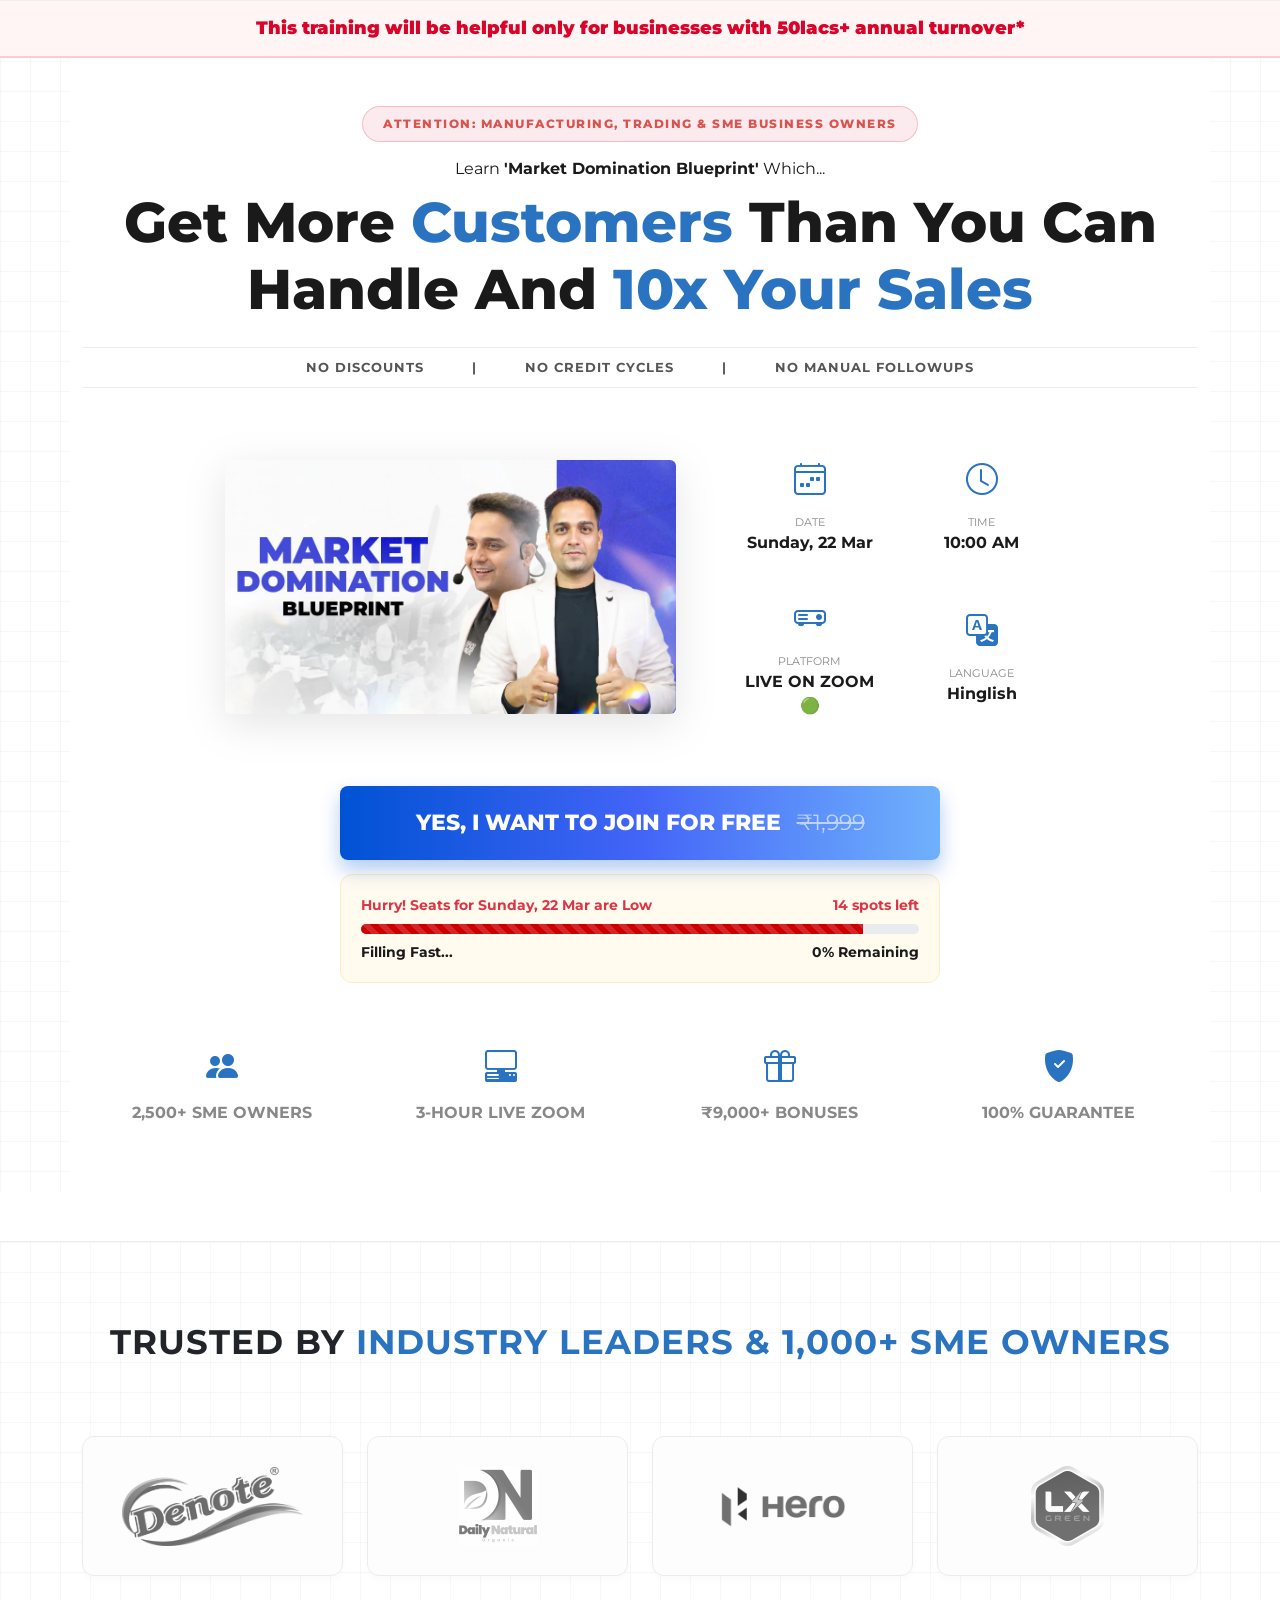
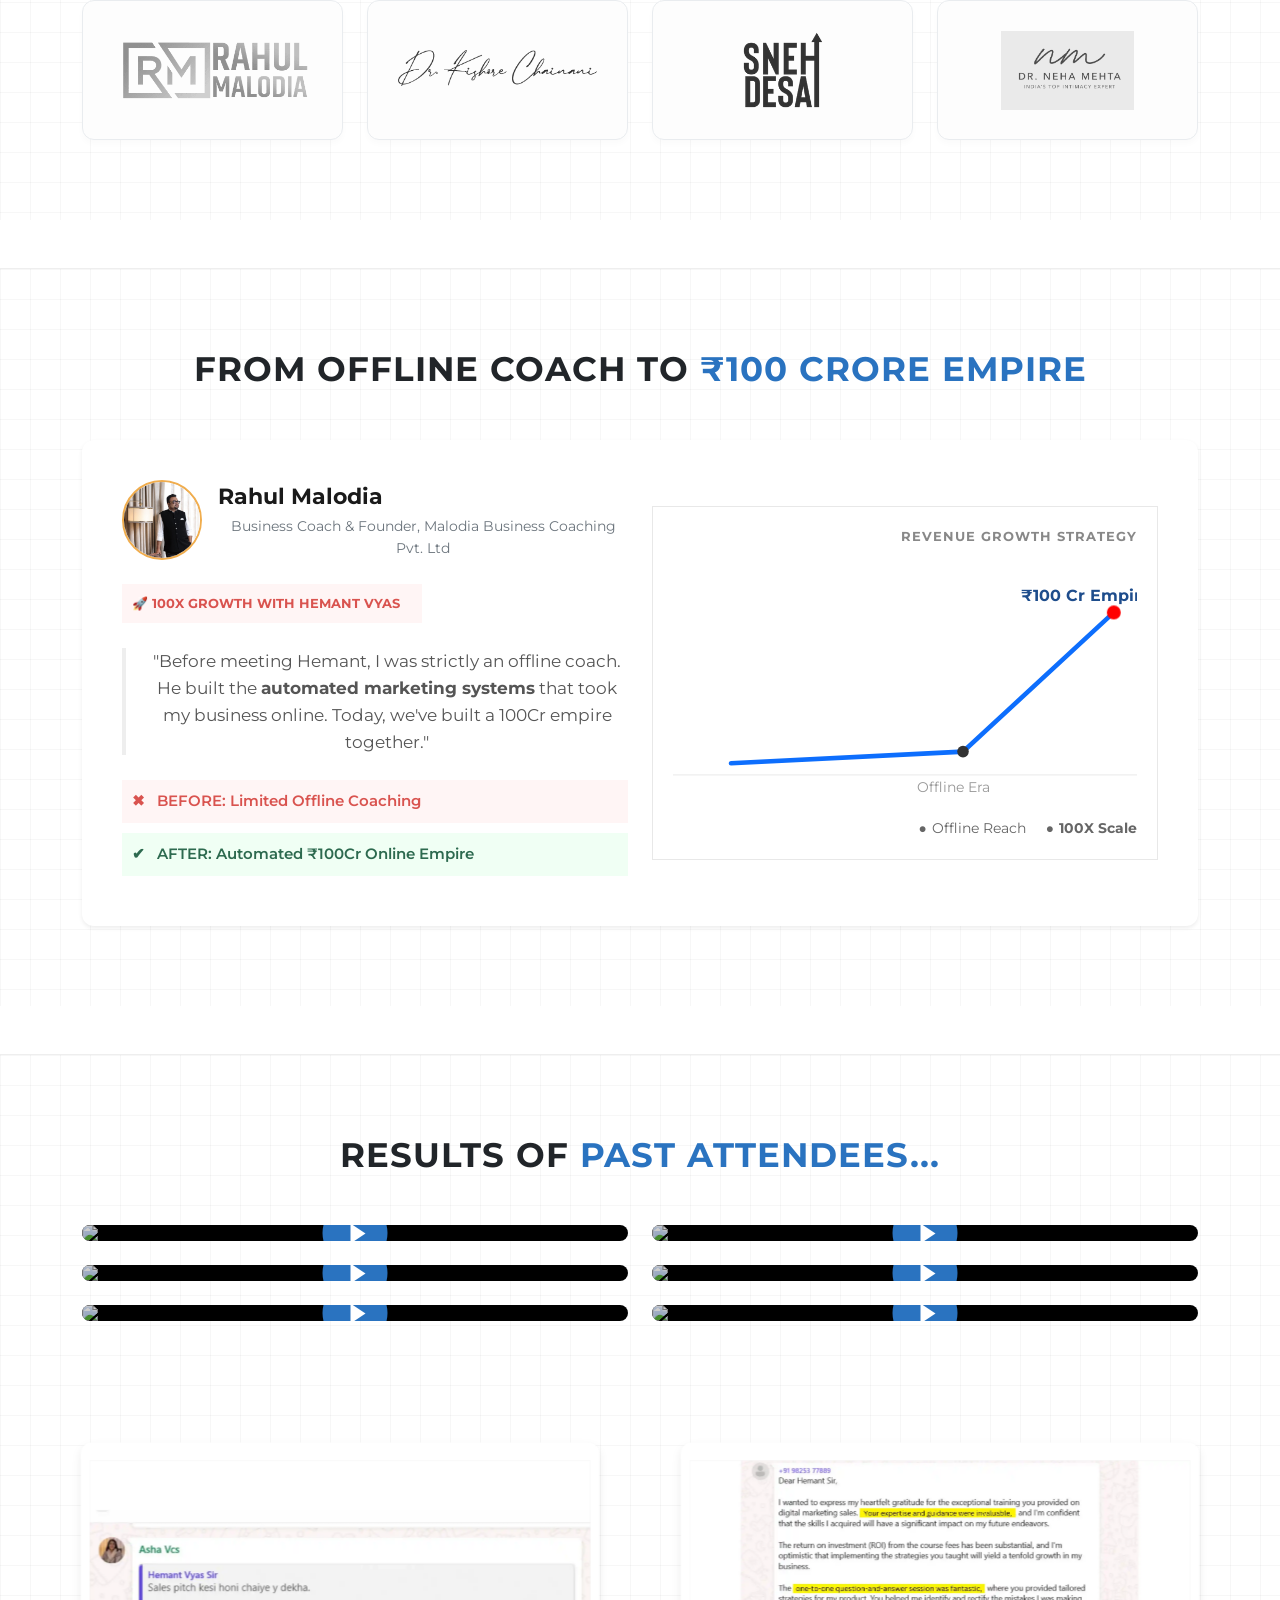
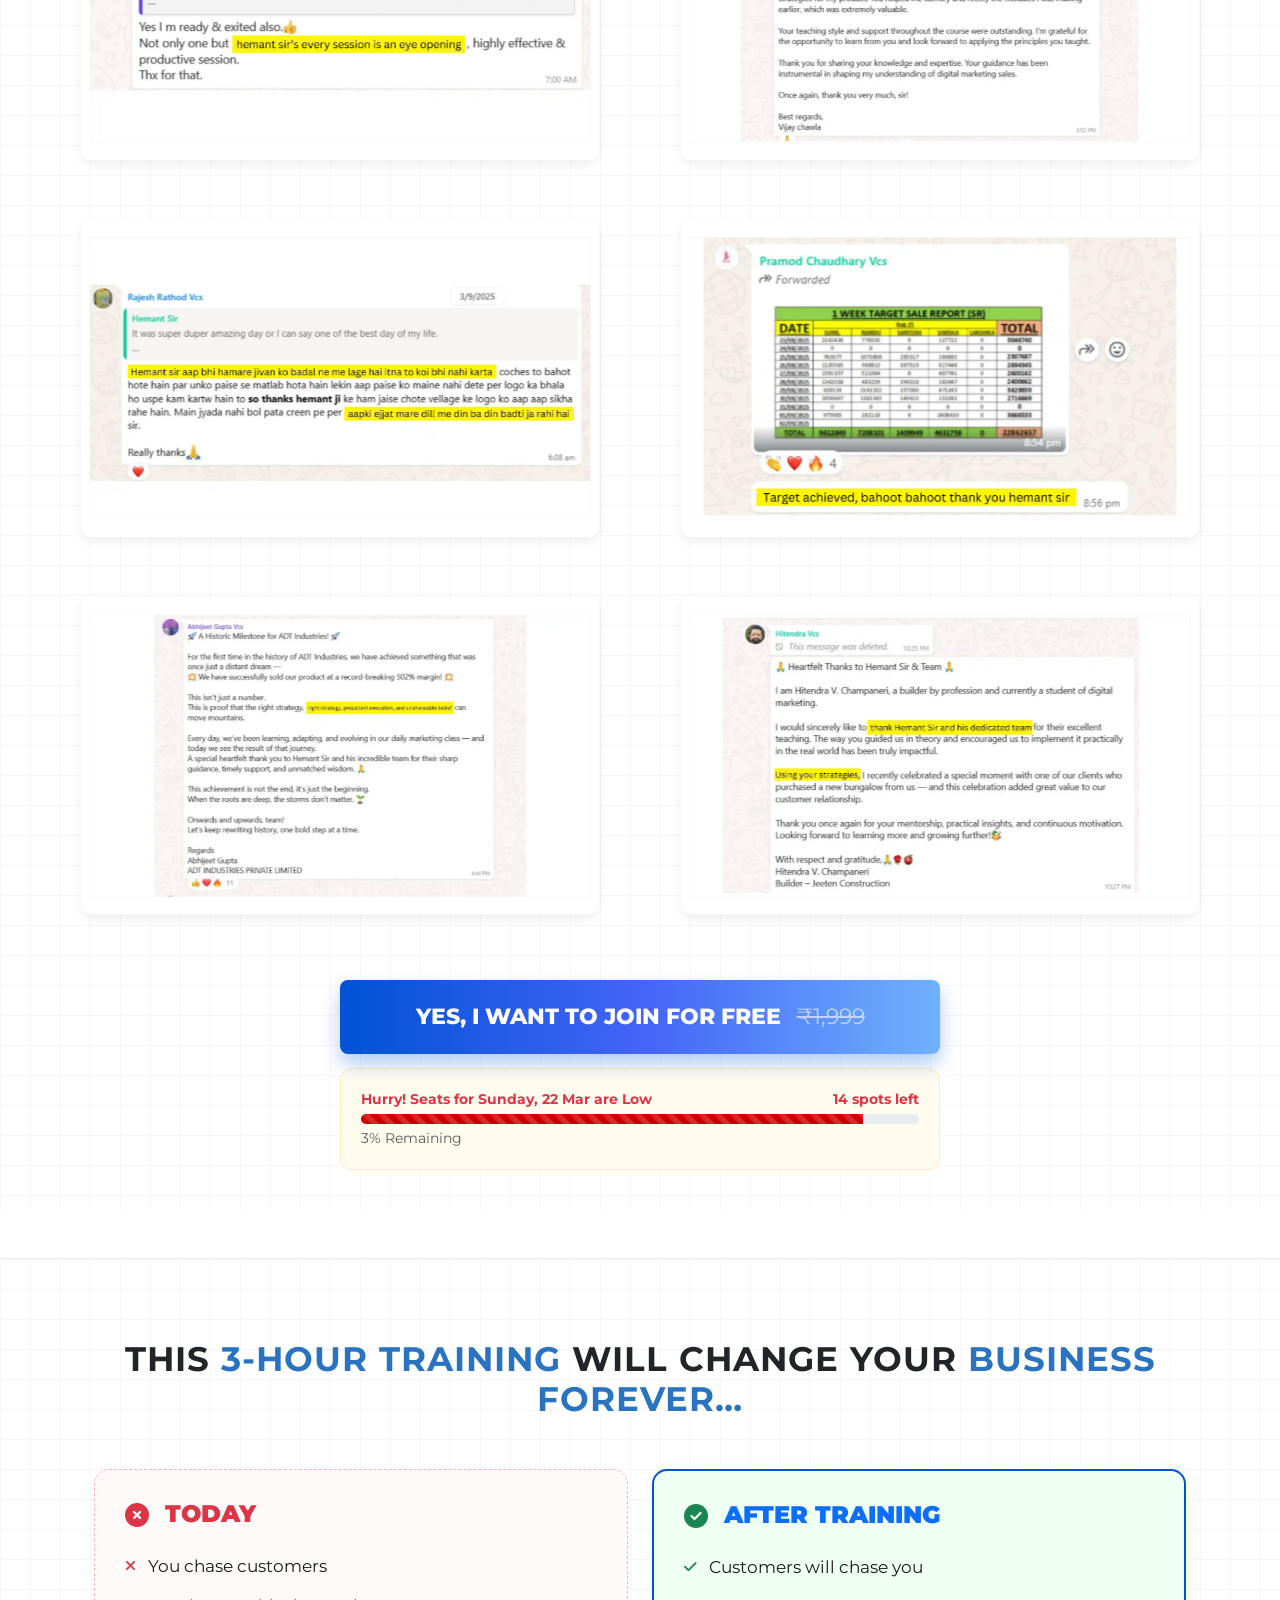
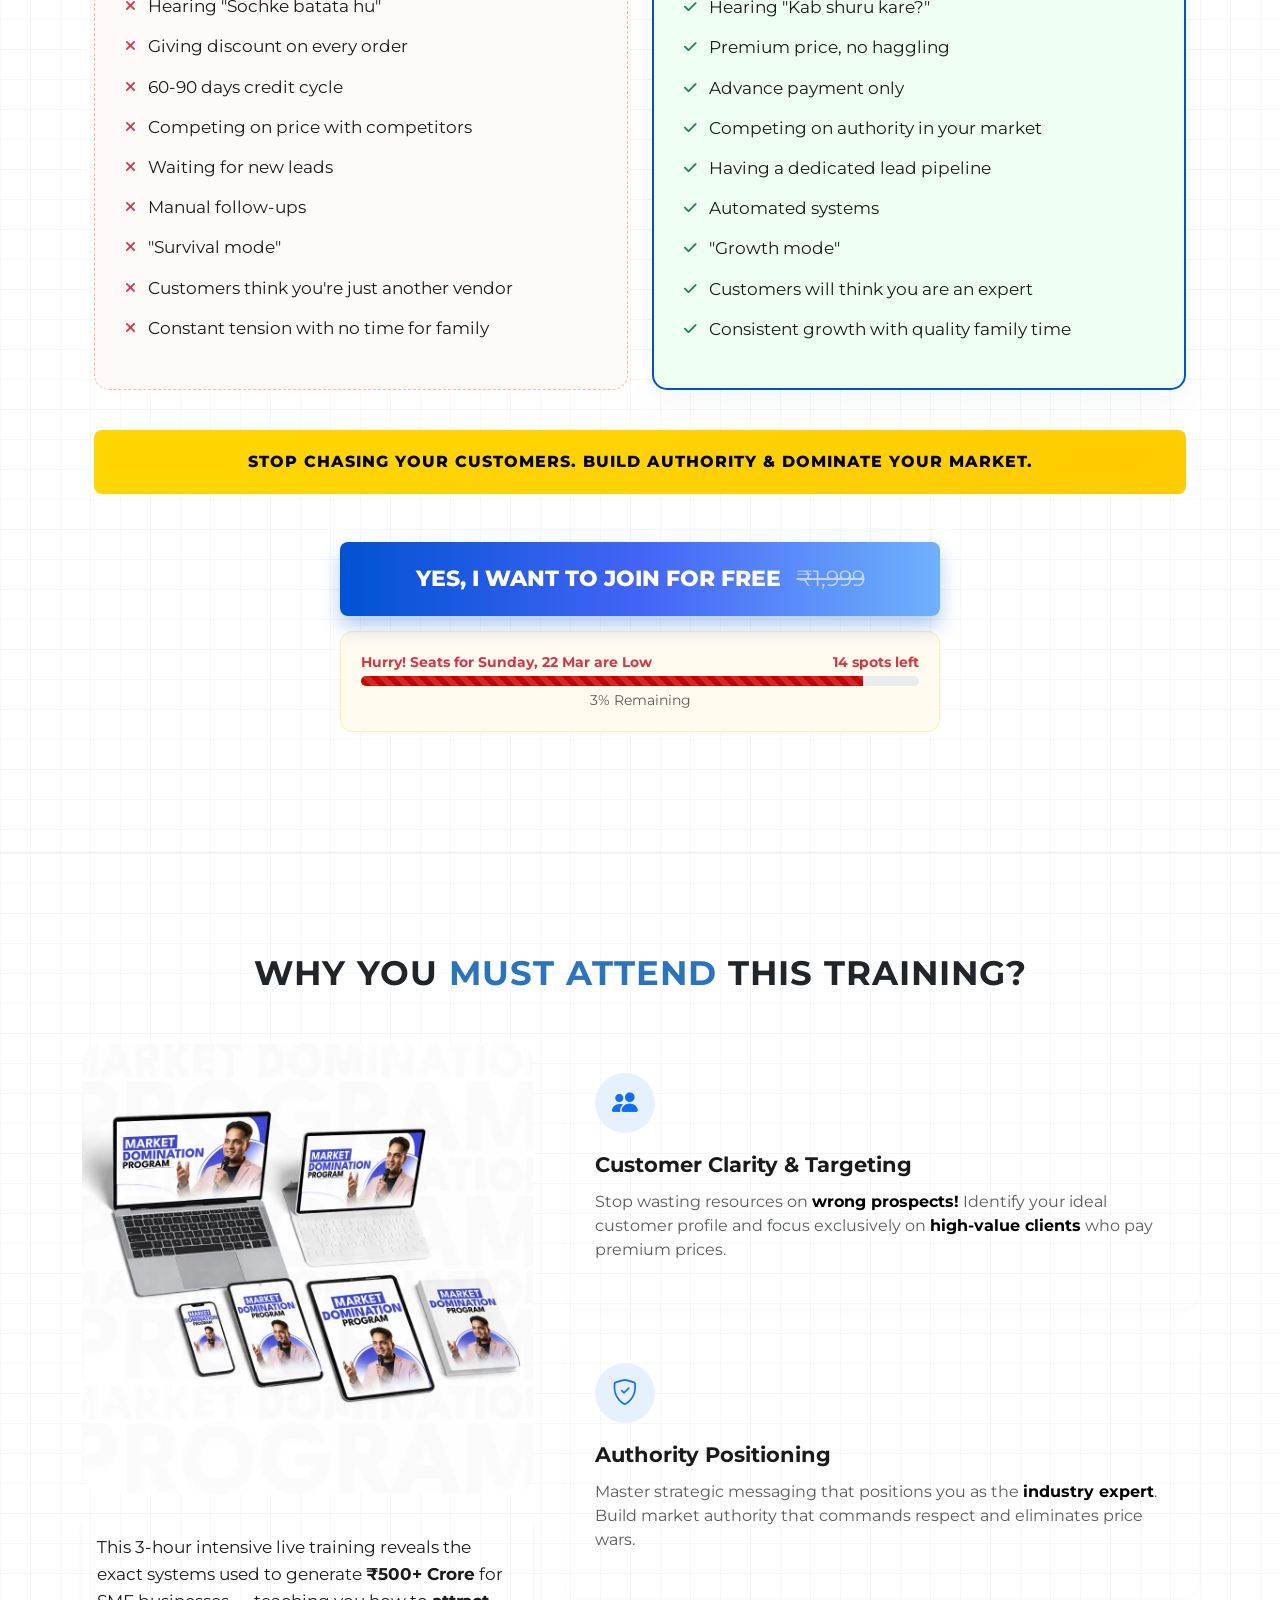
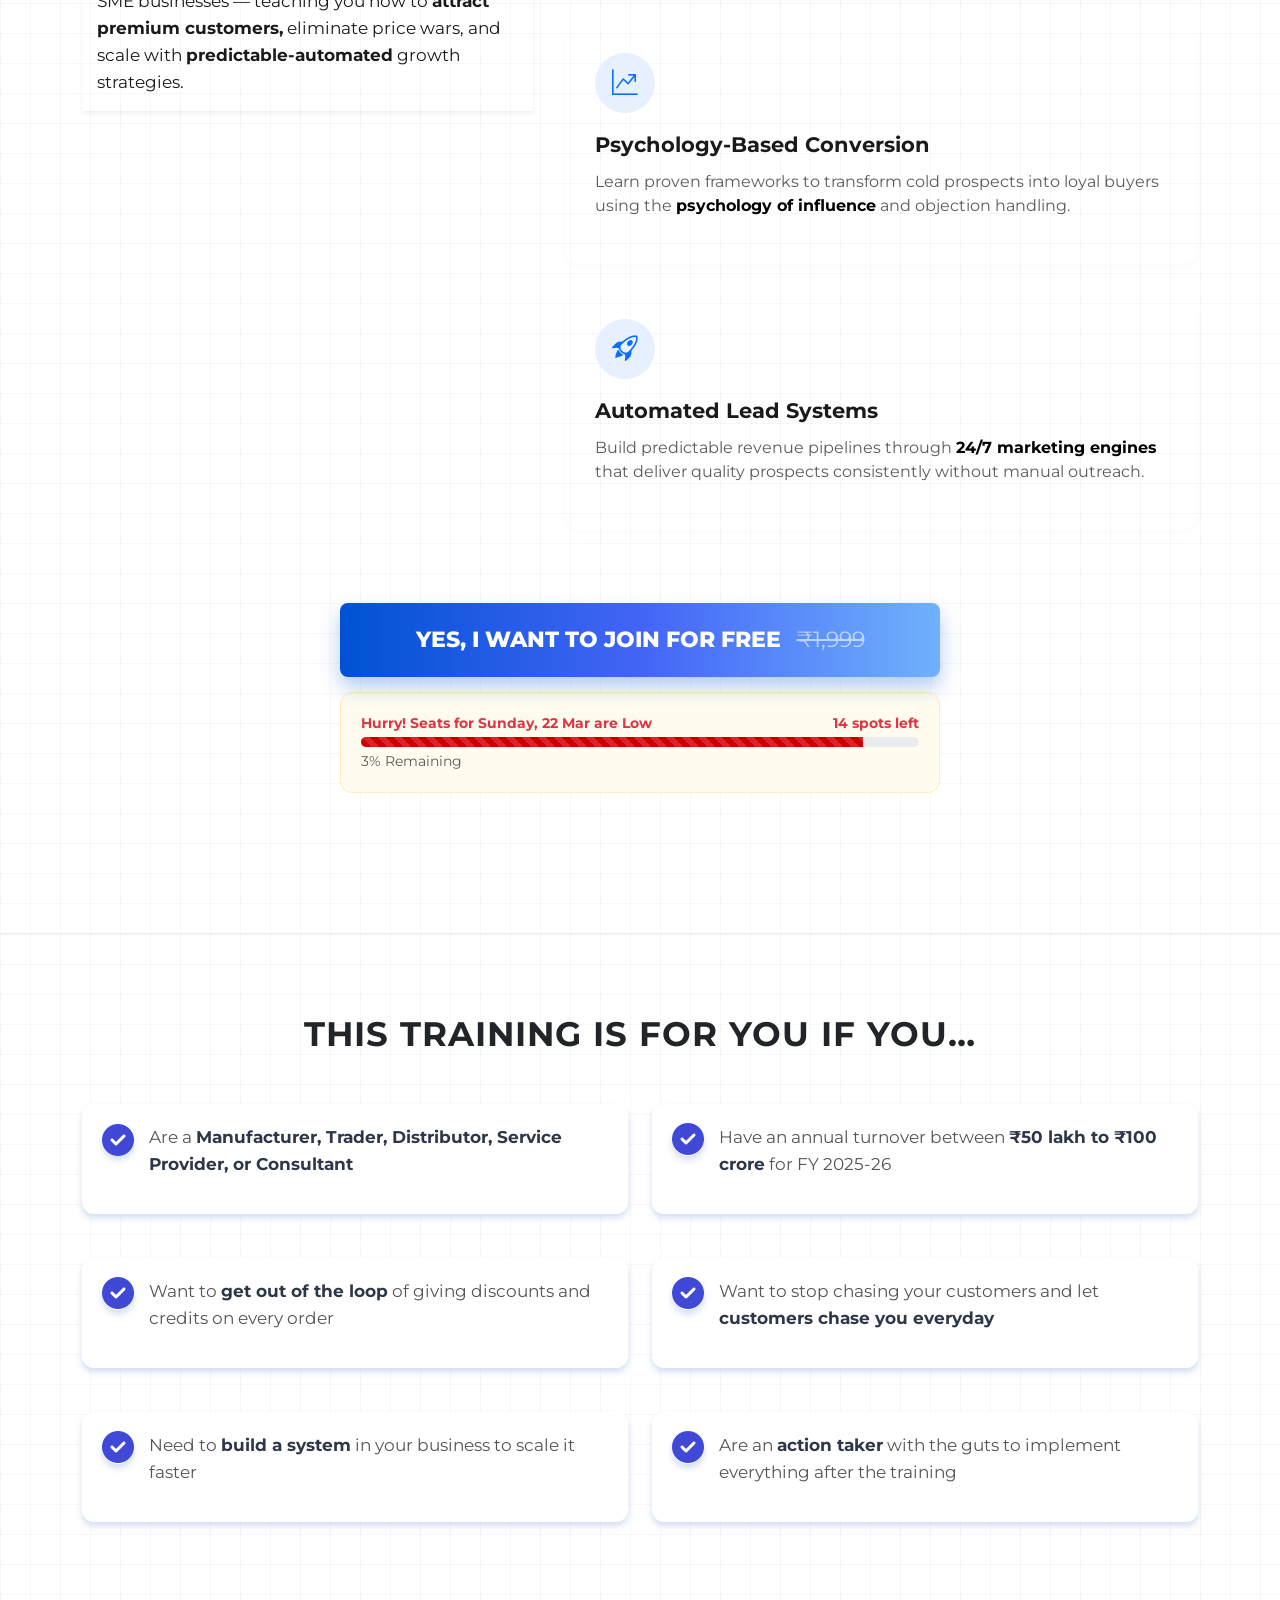
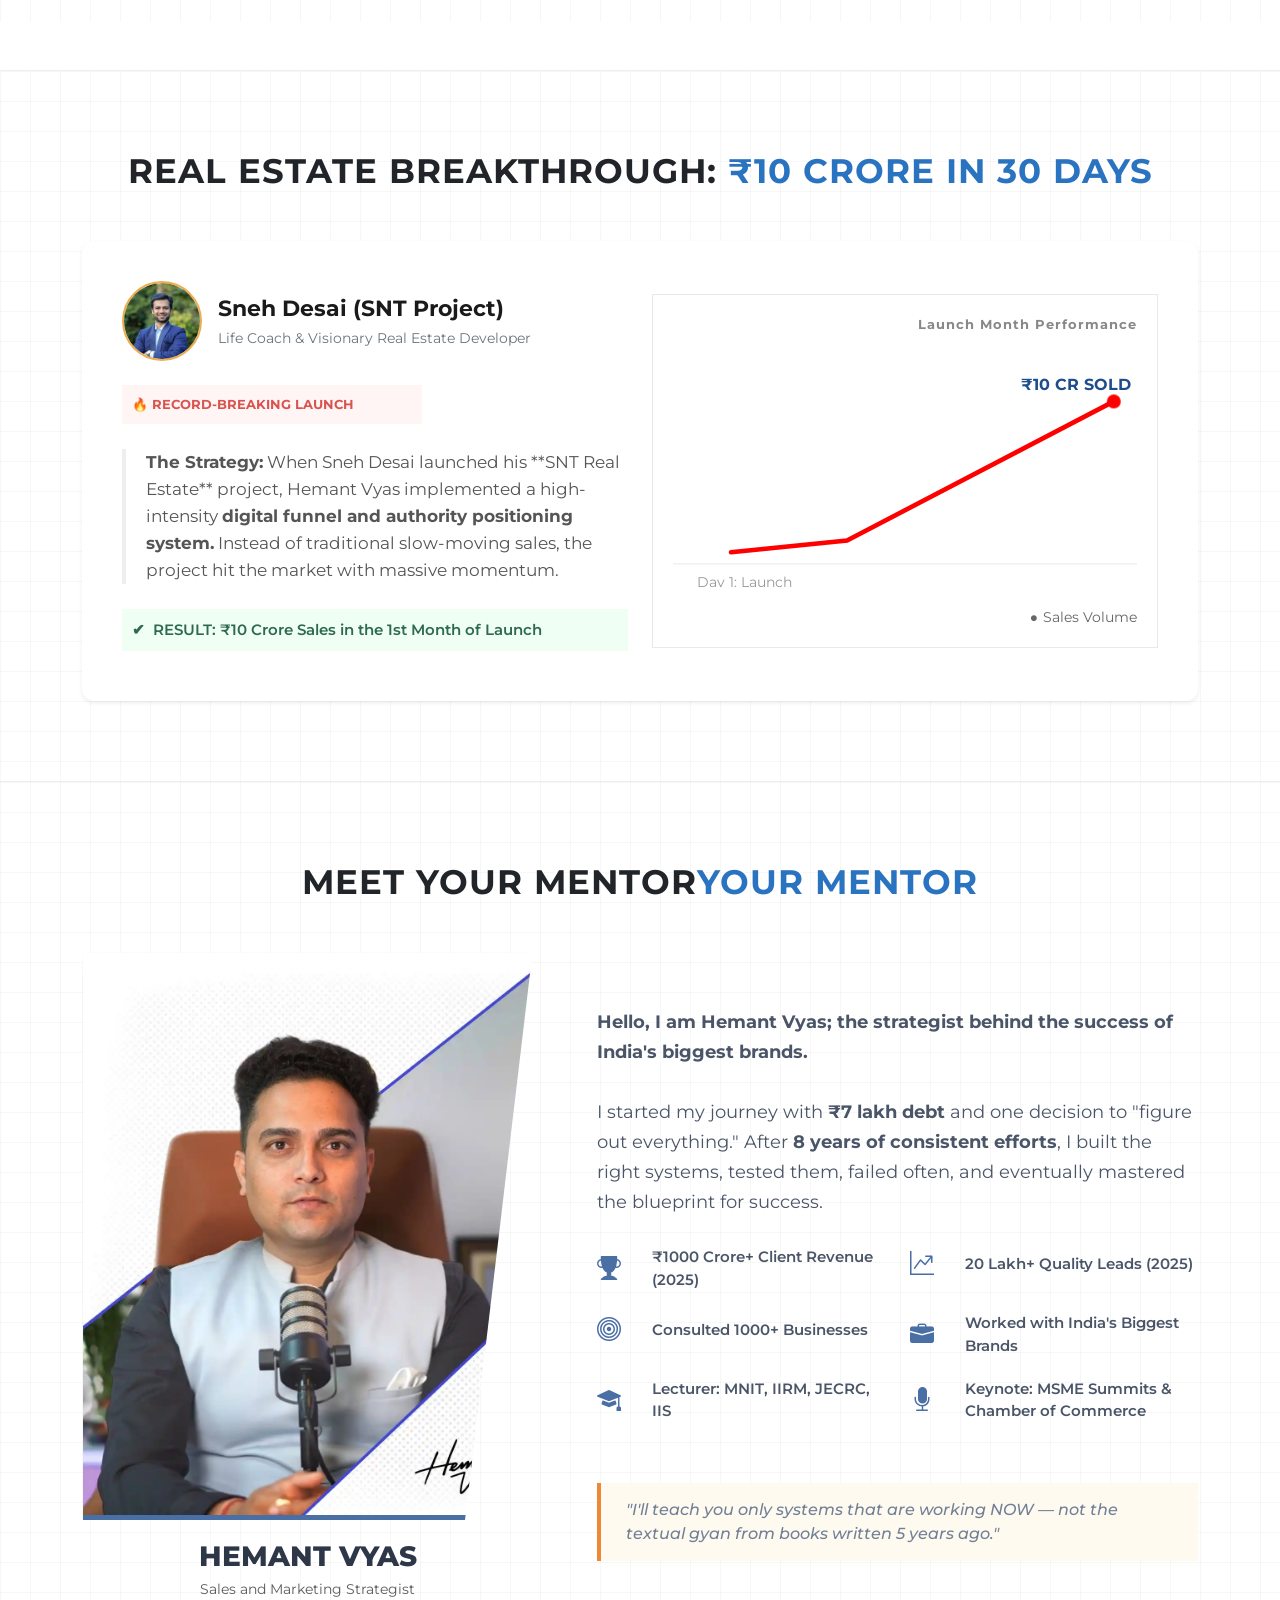
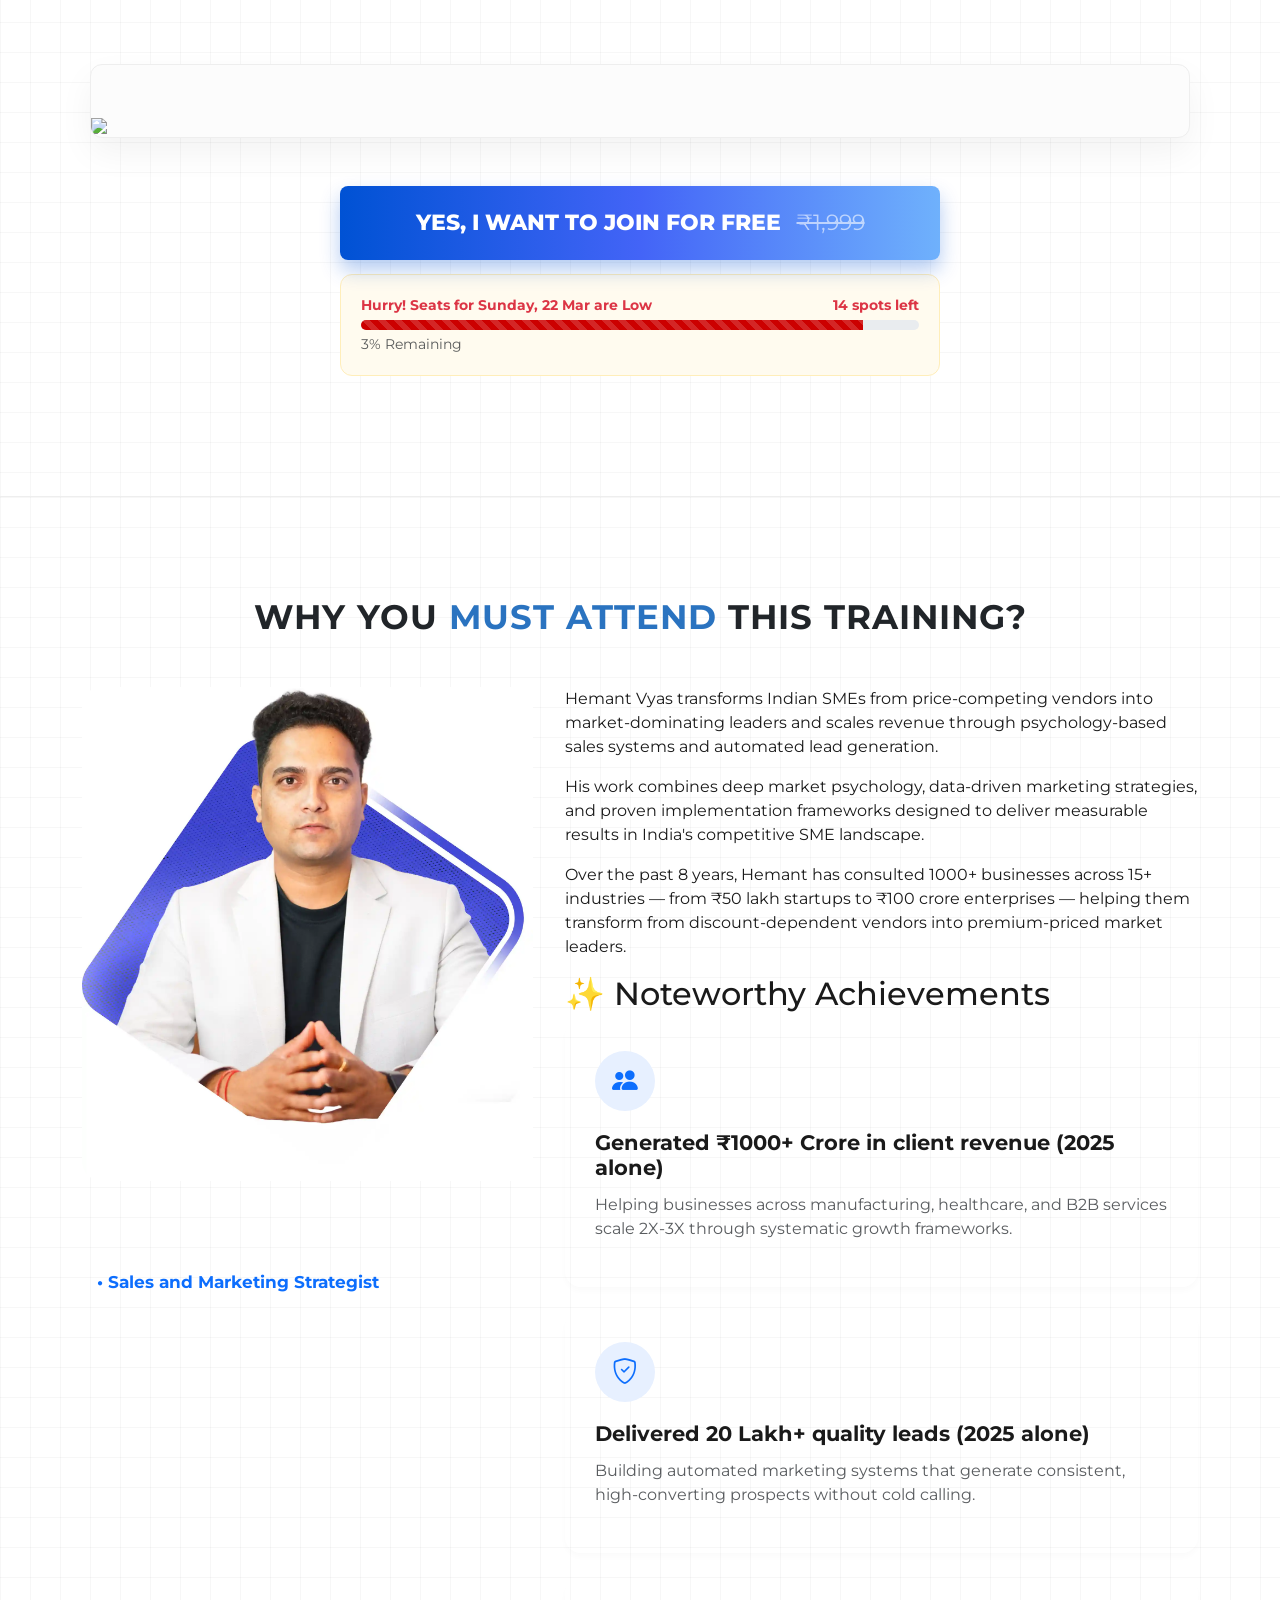
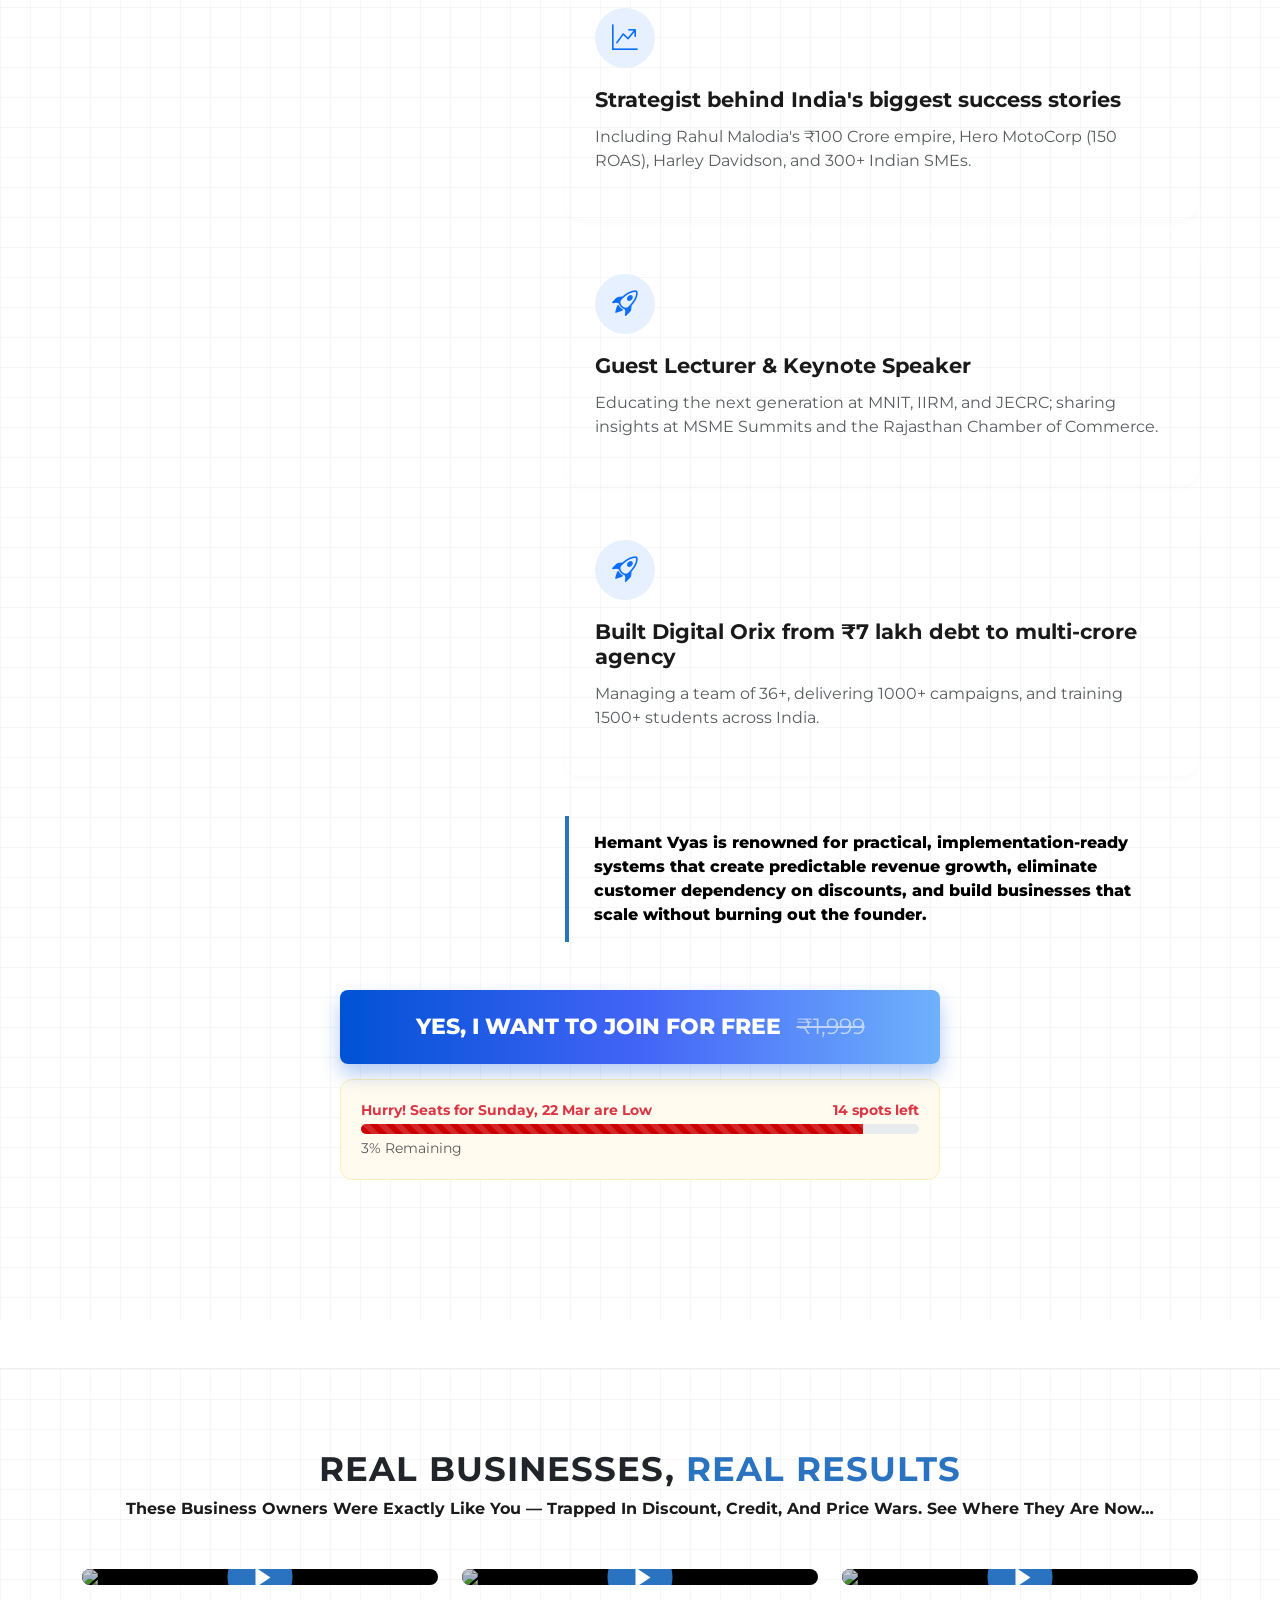
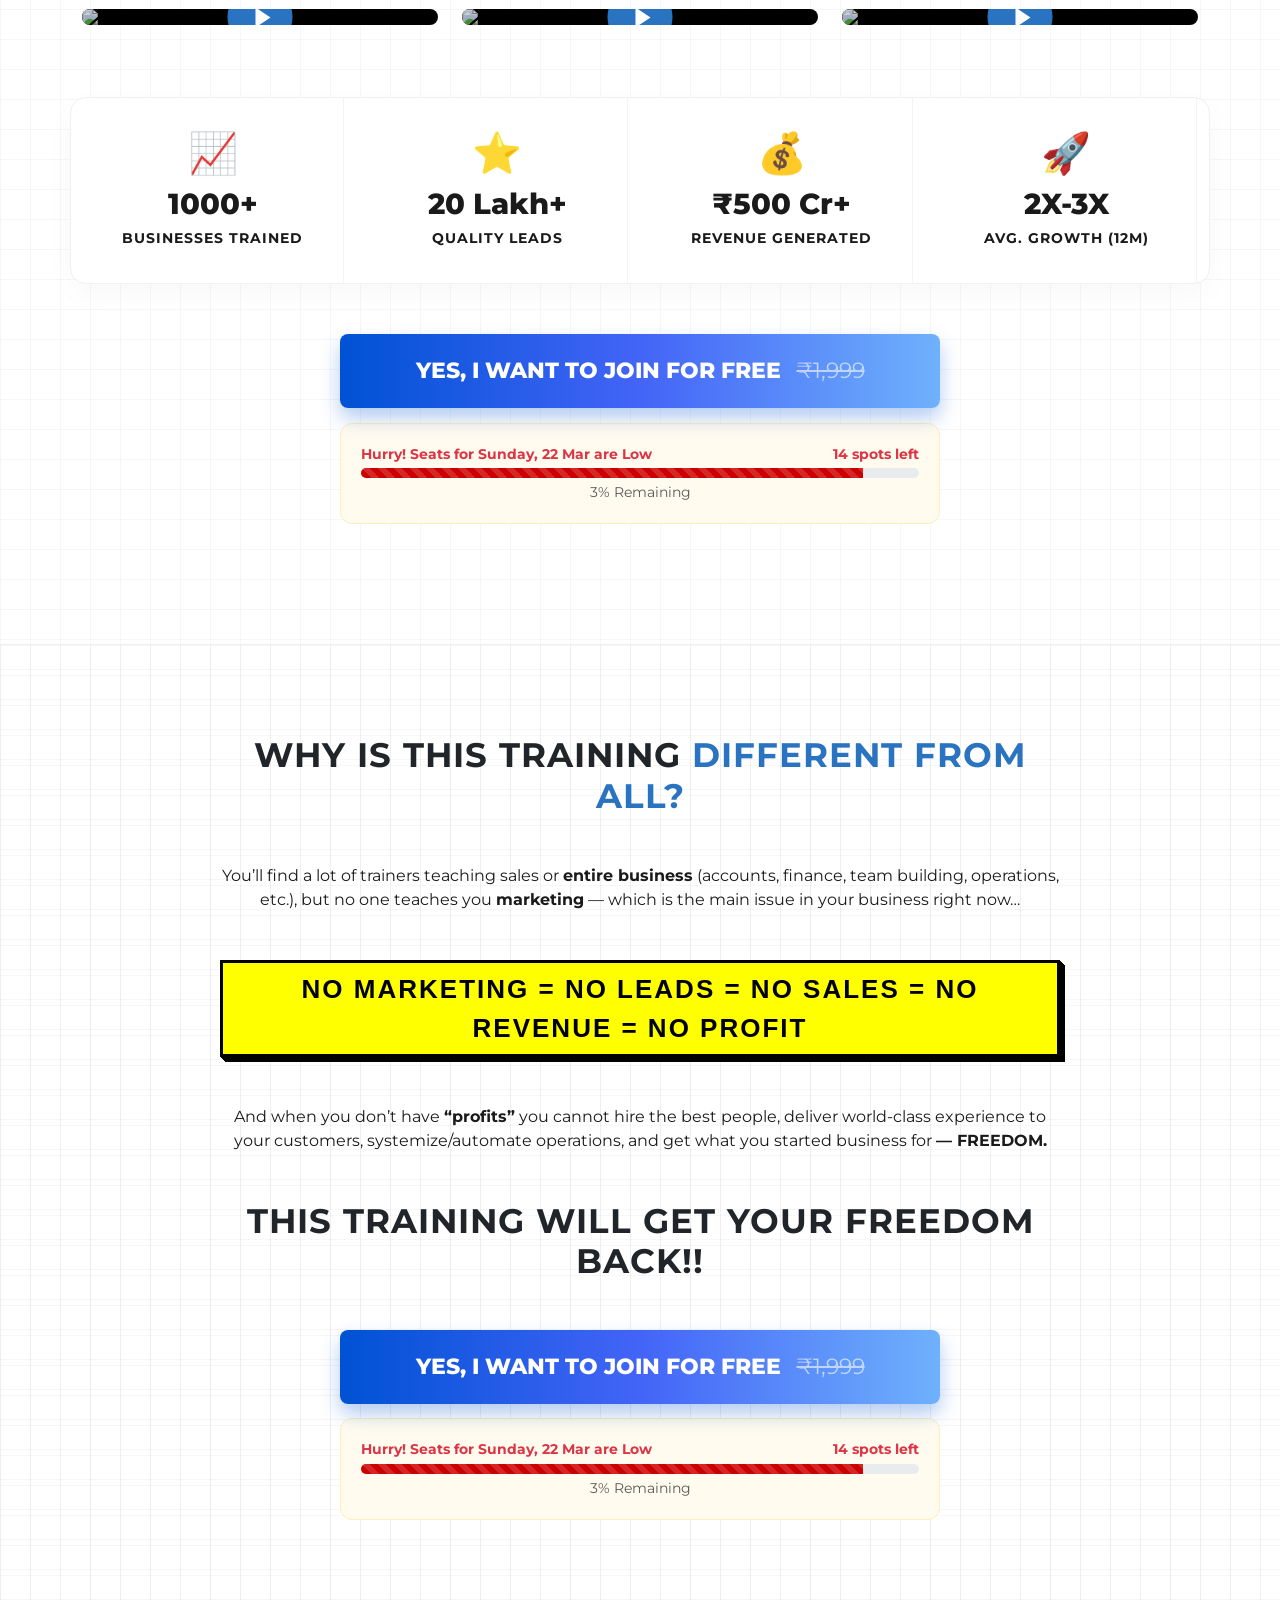
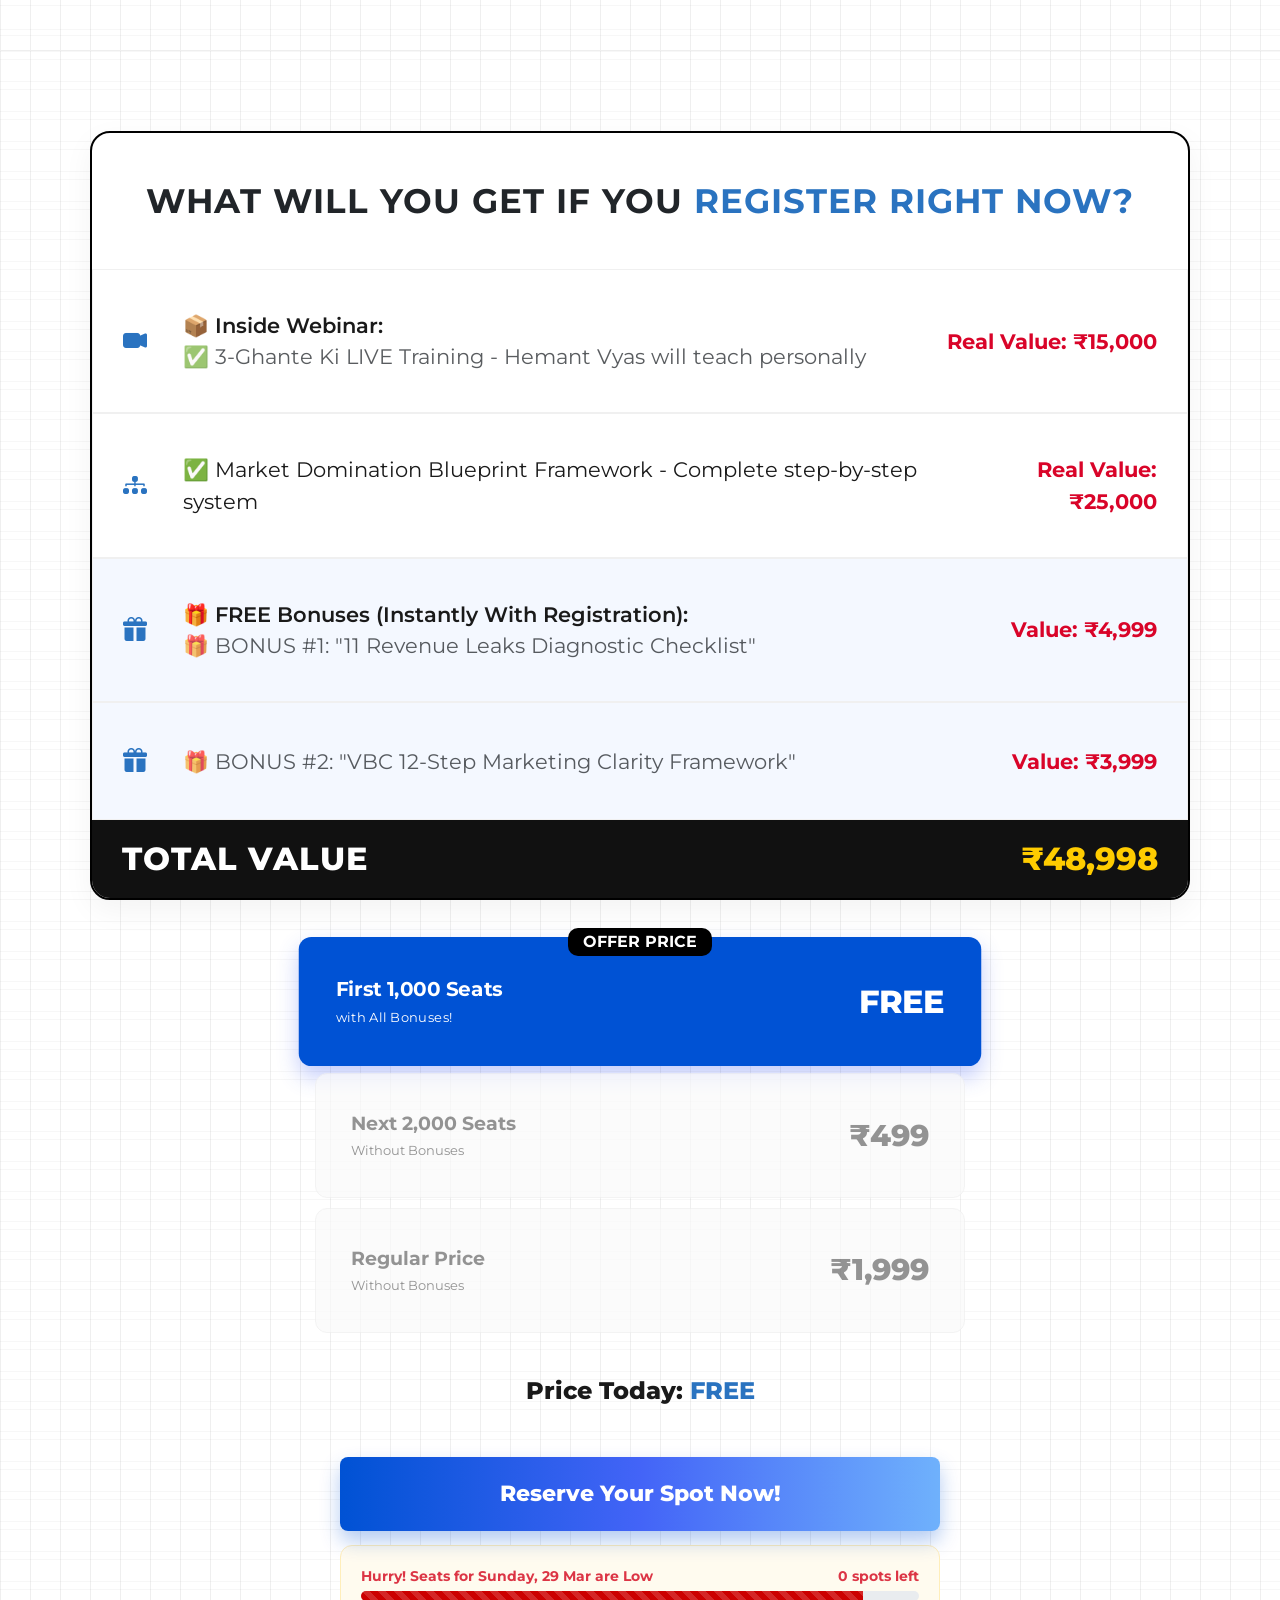
==== commit ab39ea6b: "commmit" ====
--- a/index.html
+++ b/index.html
@@ -22,12 +22,12 @@
             This training will be helpful only for businesses with 50lacs+ annual turnover*
         </div>
 
-        <div class="container py-5 text-center">
+        <div class="container py-5 text-center bg-white">
             <div class="attention-badge animate__animated animate__fadeIn">
                 ATTENTION: MANUFACTURING, TRADING & SME BUSINESS OWNERS
             </div>
 
-            <p class="mb-1">Learn 'Market Domination Blueprint' Which...</p>
+            <p class="mb-2">Learn <strong>'Market Domination Blueprint'</strong> Which...</p>
 
             <h1 class="mb-4 animate__animated animate__fadeInUp">
                 Get More <span class="text-blue">Customers</span> Than You Can<br>
@@ -44,7 +44,7 @@
                 </div>
 
                 <div class="col-lg-4 text-start ps-lg-5 animate__animated animate__slideInRight">
-                    <div class="row g-3">
+                    <div class="row ">
                         <div class="col-6 info-box  align-items-center text-center">
                             <i class="bi bi-calendar4-week info-icon"></i>
                             <div class="info-text">
@@ -84,7 +84,7 @@
             </div>
 
             <div class="progress-container">
-                <div class="timer-text d-flex justify-content-between mb-1">
+                <div class="timer-text d-flex justify-content-between mb-2">
                     <span class="text-danger">Hurry! Seats for Sunday, 22 Mar are Low</span>
                     <span class="text-danger">14 spots left</span>
                 </div>
@@ -92,34 +92,37 @@
                     <div class="progress-bar progress-bar-striped progress-bar-animated" role="progressbar"
                         style="width: 90%"></div>
                 </div>
-                <div class="text-muted small mt-1">3% Remaining</div>
-            </div>
-
-            <div class="container mt-5 ">
-                <div class="row g-3">
-                    <div class="col-6 col-lg-3">
-                        <i class="bi bi-translate info-icon"></i>
+                <div class="timer-text d-flex justify-content-between mt-2">
+                    <span>Filling Fast...</span>
+                    <span>0% Remaining</span>
+                </div>
+            </div>
+
+            <div class="container">
+                <div class="row ">
+                    <div class="col-6 col-lg-3 info-box">
+                        <i class="bi bi-people-fill info-icon"></i>
                         <div class="info-text">
                             <div>2,500+ SME Owners</div>
                         </div>
                     </div>
                     <!-- 2 -->
-                    <div class="col-6 col-lg-3">
-                        <i class="bi bi-translate info-icon"></i>
+                    <div class="col-6 col-lg-3 info-box">
+                        <i class="bi bi-pc-display-horizontal info-icon"></i>
                         <div class="info-text">
                             <div>3-Hour LIVE Zoom</div>
                         </div>
                     </div>
                     <!-- 3 -->
-                    <div class="col-6 col-lg-3">
-                        <i class="bi bi-translate info-icon"></i>
+                    <div class="col-6 col-lg-3 info-box">
+                        <i class="bi bi-gift info-icon"></i>
                         <div class="info-text">
                             <div>₹9,000+ Bonuses</div>
                         </div>
                     </div>
                     <!-- 3 -->
-                    <div class="col-6 col-lg-3">
-                        <i class="bi bi-translate info-icon"></i>
+                    <div class="col-6 col-lg-3 info-box">
+                        <i class="bi bi-shield-fill-check info-icon"></i>
                         <div class="info-text">
                             <div>100% Guarantee</div>
                         </div>
@@ -1268,7 +1271,7 @@
                             <h2 class="accordion-header">
                                 <button class="accordion-button" type="button" data-bs-toggle="collapse"
                                     data-bs-target="#collapseOne">
-                                   Will this work for a small business like mine?
+                                    Will this work for a small business like mine?
                                 </button>
                             </h2>
                             <div id="collapseOne" class="accordion-collapse collapse show"
@@ -1287,7 +1290,7 @@
                             <h2 class="accordion-header">
                                 <button class="accordion-button collapsed" type="button" data-bs-toggle="collapse"
                                     data-bs-target="#collapseTwo">
-Will the webinar be in Hindi or English?                                </button>
+                                    Will the webinar be in Hindi or English? </button>
                             </h2>
                             <div id="collapseTwo" class="accordion-collapse collapse" data-bs-parent="#faqAccordion">
                                 <div class="accordion-body">
@@ -1343,7 +1346,7 @@
                             </div>
                         </div>
 
-                         <div class="accordion-item">
+                        <div class="accordion-item">
                             <h2 class="accordion-header">
                                 <button class="accordion-button collapsed" type="button" data-bs-toggle="collapse"
                                     data-bs-target="#collapseFive">
@@ -1359,7 +1362,7 @@
                         </div>
 
 
-                         <div class="accordion-item">
+                        <div class="accordion-item">
                             <h2 class="accordion-header">
                                 <button class="accordion-button collapsed" type="button" data-bs-toggle="collapse"
                                     data-bs-target="#collapseFive">
@@ -1374,7 +1377,7 @@
                             </div>
                         </div>
 
-                         <div class="accordion-item">
+                        <div class="accordion-item">
                             <h2 class="accordion-header">
                                 <button class="accordion-button collapsed" type="button" data-bs-toggle="collapse"
                                     data-bs-target="#collapseFive">
@@ -1389,7 +1392,7 @@
                             </div>
                         </div>
 
-                         <div class="accordion-item">
+                        <div class="accordion-item">
                             <h2 class="accordion-header">
                                 <button class="accordion-button collapsed" type="button" data-bs-toggle="collapse"
                                     data-bs-target="#collapseFive">
@@ -1404,7 +1407,7 @@
                             </div>
                         </div>
 
-                         <div class="accordion-item">
+                        <div class="accordion-item">
                             <h2 class="accordion-header">
                                 <button class="accordion-button collapsed" type="button" data-bs-toggle="collapse"
                                     data-bs-target="#collapseFive">
--- a/assets/style.css
+++ b/assets/style.css
@@ -30,24 +30,45 @@
         }
 
         .top-bar {
-            background-color: #fff1f1;
-            border-bottom: 1px solid #ffe0e0;
-            padding: 10px 0;
-            font-size: 1.3rem;
-            font-weight: 700;
-            color: var(--accent-red);
-        }
+            background-color: #fff5f5;
+            color: #d90429;
+            text-align: center;
+            padding: 15px;
+            font-weight: 900;
+            font-family: 'Montserrat', sans-serif;
+            font-size: 1.1rem;
+            border-bottom: 2px solid #ffcccc;
+            line-height: 1.4;
+        }
+
+        @media (max-width: 768px) {
+            .top-bar {
+                font-size: 0.8rem;
+                padding: 10px 15px;
+            }
+        }
+
+        @media (max-width: 768px) {
+            .attention-badge {
+                font-size: 0.65rem;
+                padding: 6px 15px;
+            }
+        }
+
+
 
         .attention-badge {
-            background: #f8f9fa;
-            border: 1px dashed #ccc;
-            padding: 5px 15px;
+            background: rgba(217, 4, 41, 0.08);
+            border: 1px solid rgba(217, 4, 41, 0.2);
+            padding: 8px 20px;
             display: inline-block;
             border-radius: 50px;
             font-size: 0.75rem;
-            letter-spacing: 1px;
+            letter-spacing: 1.5px;
             color: #666;
-            margin-bottom: 20px;
+            margin-bottom: 15px;
+            color: var(--accent-red);
+            font-weight: 800;
         }
 
         h1 {
@@ -70,13 +91,31 @@
             padding: 10px 0;
         }
 
-        .info-box {
+        /* .info-box {
             display: flex;
             flex-direction: column;
             align-items: flex-start;
             margin-bottom: 20px;
             padding-right: 15px;
-        }
+        } */
+        @media (max-width: 768px) {
+    .info-box {
+        padding: 18px 10px;
+            border: 0.7px solid #eee;
+
+    }
+}
+
+.info-box {
+    background-color: #ffffff;
+    padding: 20px 15px;
+    display: flex;
+    flex-direction: column;
+    align-items: center;
+    justify-content: center;
+    text-align: center;
+    transition: background-color 0.3s ease;
+}
 
         .info-icon {
             font-size: 2rem;
@@ -107,11 +146,21 @@
             transition: transform 0.3s;
             width: 100%;
             max-width: 600px;
+            /* 2 */
+
+        }
+
+        @media (max-width: 768px) {
+            .btn-cta {
+
+                padding: 18px;
+                font-size: 1rem;
+            }
         }
 
         .btn-cta:hover {
             transform: scale(1.02);
-            color: white;
+            color: yellow;
         }
 
         .strike-price {
@@ -122,8 +171,13 @@
         }
 
         .progress-container {
-            max-width: 500px;
-            margin: 20px auto;
+
+            max-width: 600px;
+            margin: 15px auto 40px;
+            background: #fffbef;
+            border: 1px solid #ffeeba;
+            padding: 20px;
+            border-radius: 12px;
         }
 
         .progress {
@@ -145,6 +199,7 @@
             height: auto;
             filter: drop-shadow(0 10px 20px rgba(0, 0, 0, 0.1));
         }
+       
 
         /* 2nd css start  */
         .trusted-section {
@@ -1139,7 +1194,7 @@
 
 
 
-        
+
 
         .register .offer-card {
             max-width: 1100px;
@@ -1216,7 +1271,7 @@
             display: flex;
             justify-content: space-between;
             align-items: center;
-            
+
         }
 
         .register .total-bar h3 {
@@ -1351,8 +1406,9 @@
                 transform: scale(1);
             }
         }
+
         /* new  */
-         .faq-container {
+        .faq-container {
             max-width: 1000px;
             margin: 0 auto;
         }
@@ -1373,18 +1429,20 @@
             overflow: hidden;
             background: #fff;
             transition: all 0.3s ease;
-            box-shadow: 0 2px 4px rgba(0,0,0,0.02);
+            box-shadow: 0 2px 4px rgba(0, 0, 0, 0.02);
         }
 
         /* Styling for the active/open state */
         .accordion-item.active-item {
-            background-color: #f4f9f6; /* Light green tint */
+            background-color: #f4f9f6;
+            /* Light green tint */
             border-color: #d1fae5 !important;
         }
 
         .accordion-button {
             font-weight: 600;
-            color: #3b3abe; /* Purple color from image */
+            color: #3b3abe;
+            /* Purple color from image */
             padding: 20px;
             box-shadow: none !important;
             background: transparent !important;
@@ -1415,10 +1473,19 @@
         .collapsing {
             transition: height 0.4s cubic-bezier(0.4, 0, 0.2, 1);
         }
-        .DIFFERENT{
+
+        .DIFFERENT {
             padding: 10px 150px;
         }
-        @media screen and (max-width:888px){
-.DIFFERENT{
-            padding: 0px;
-        }        }+
+        @media screen and (max-width:888px) {
+            .DIFFERENT {
+                padding: 13px;
+            }
+        }
+
+        @media screen and (max-width:668px) {
+            .button-54 {
+                font-size: 11px;
+            }
+        }
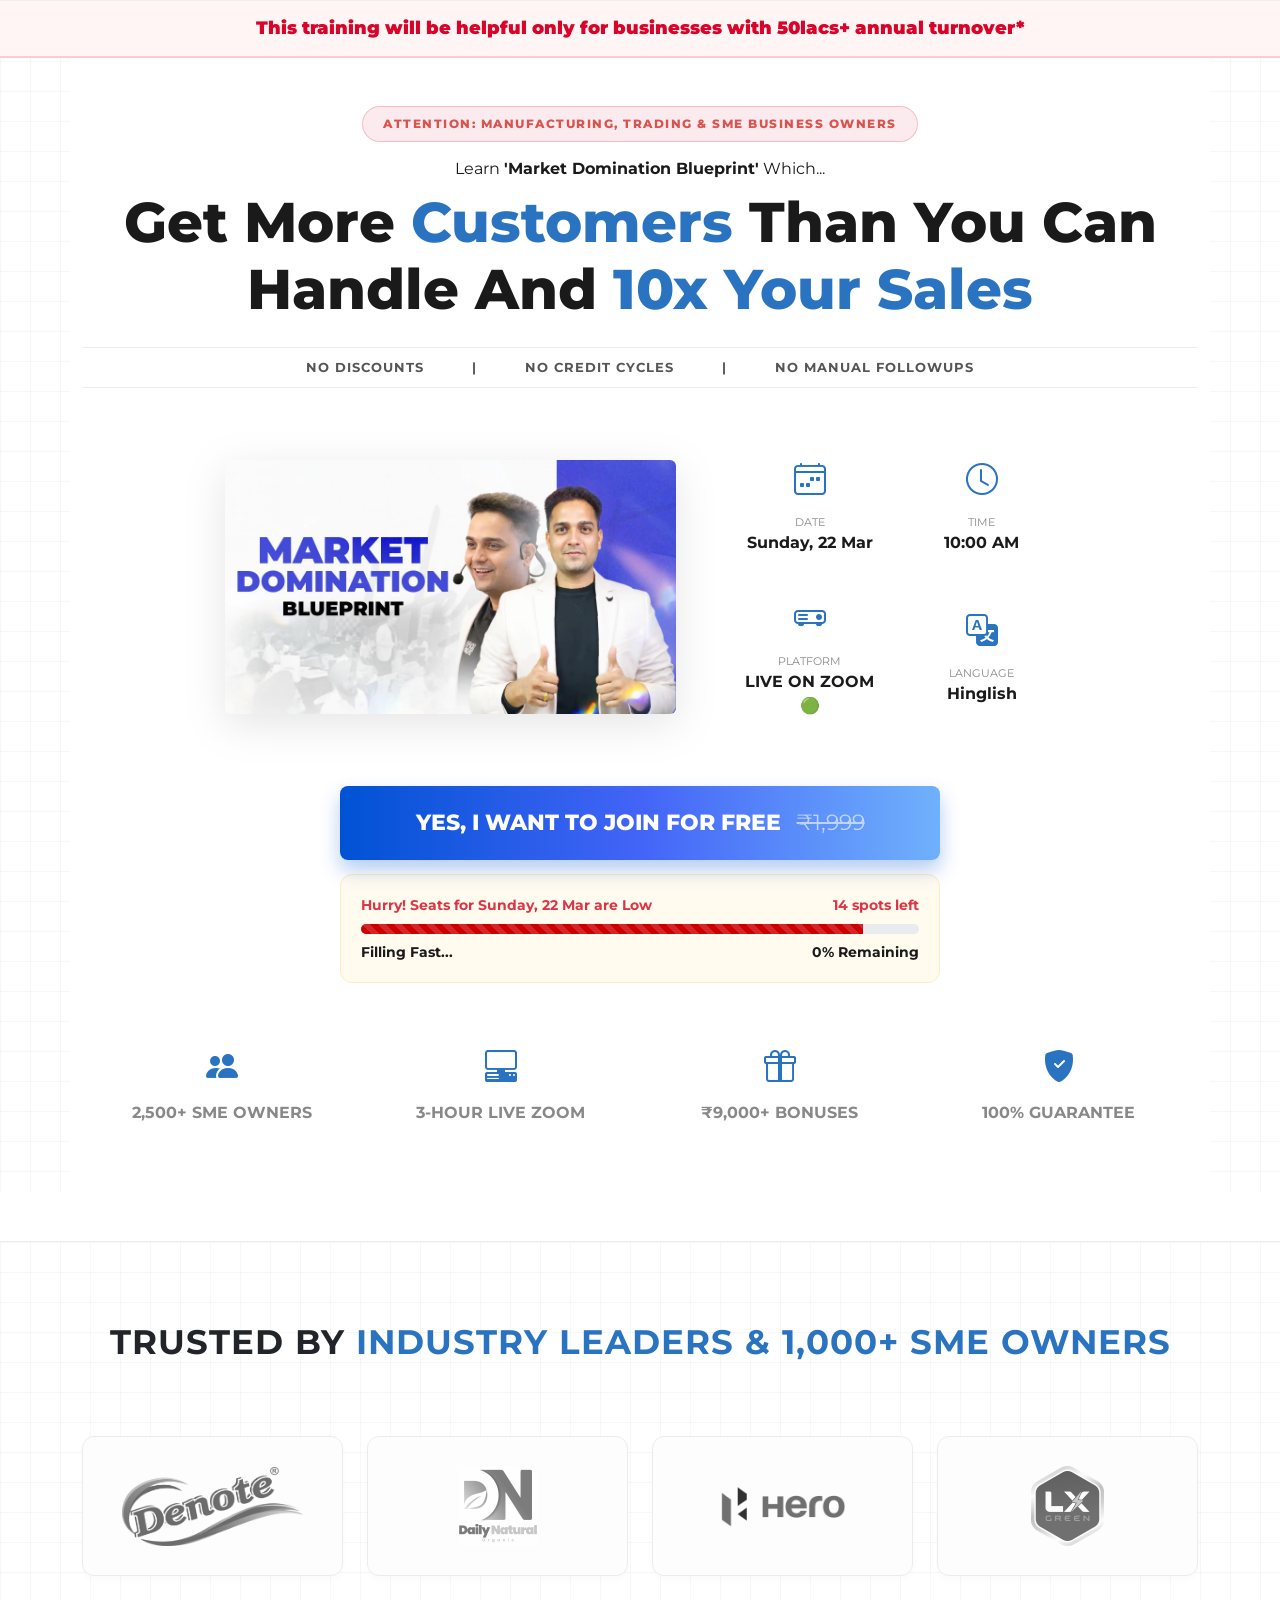
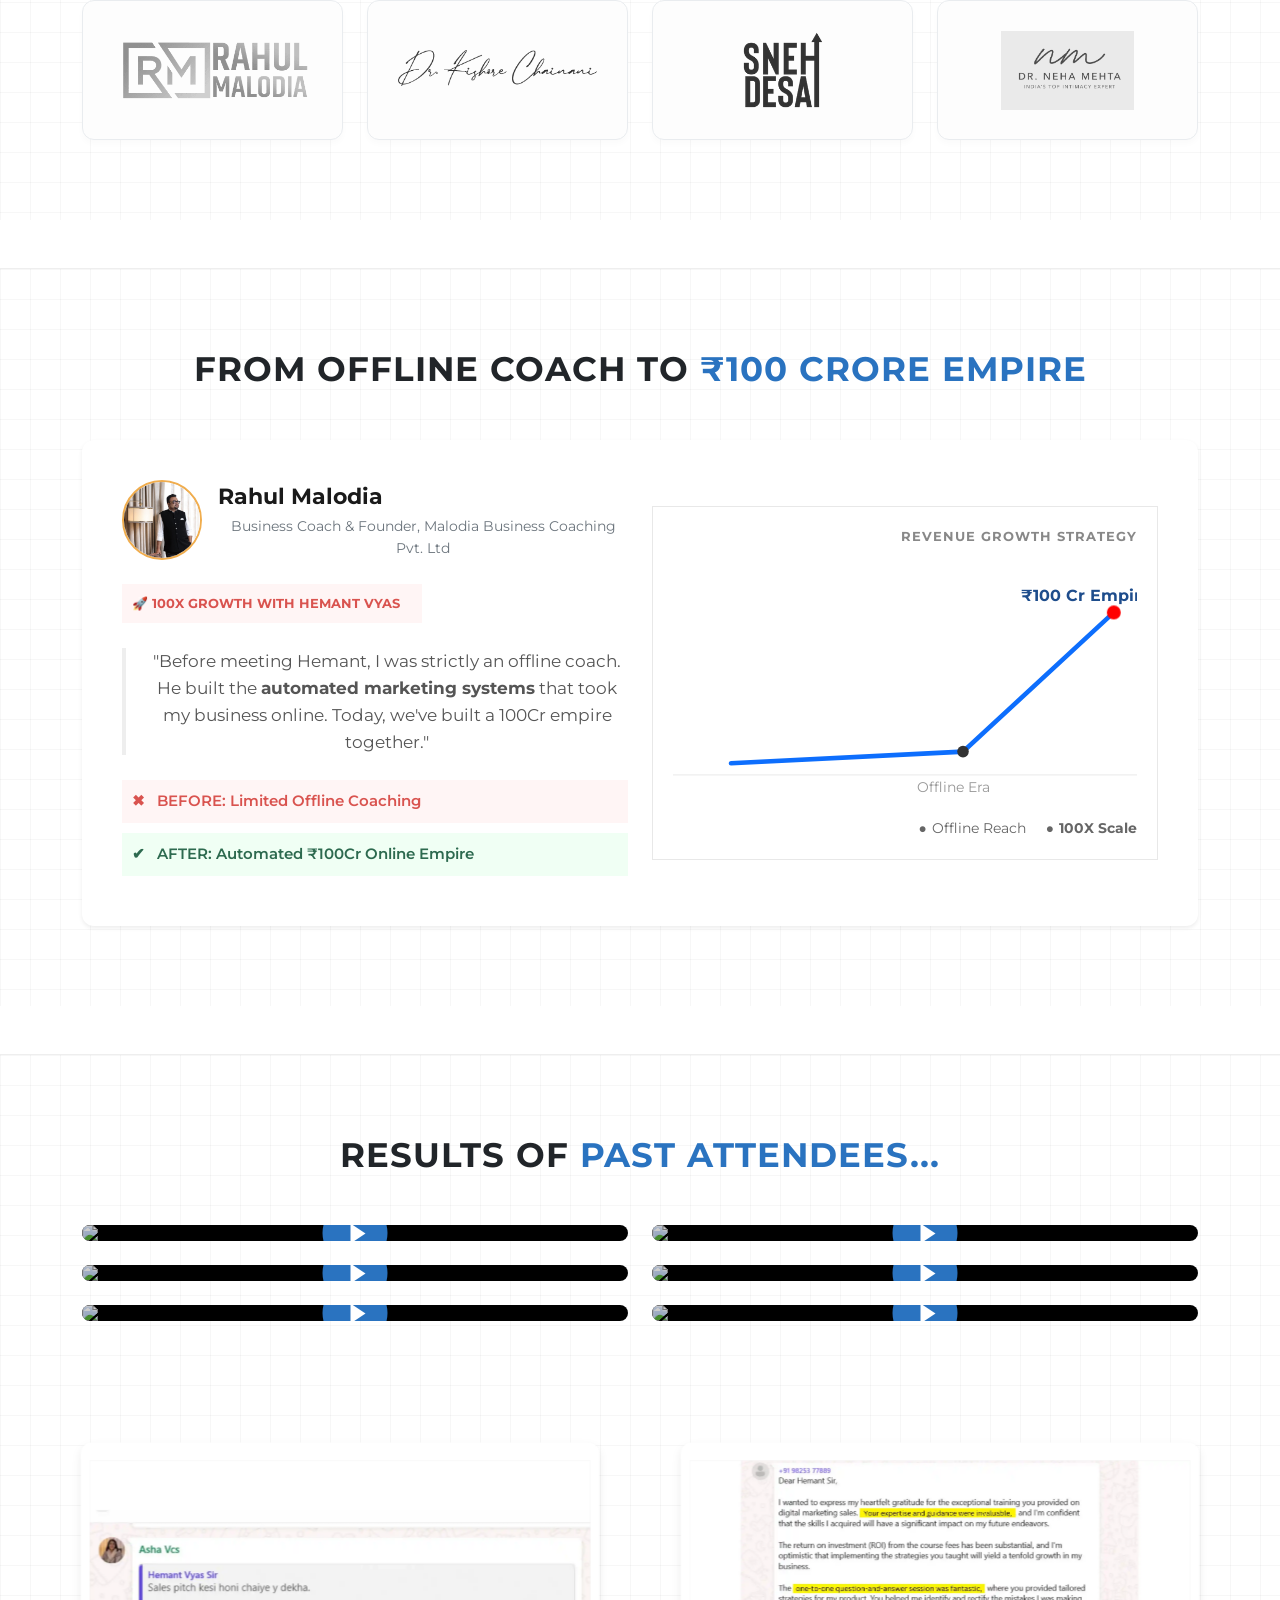
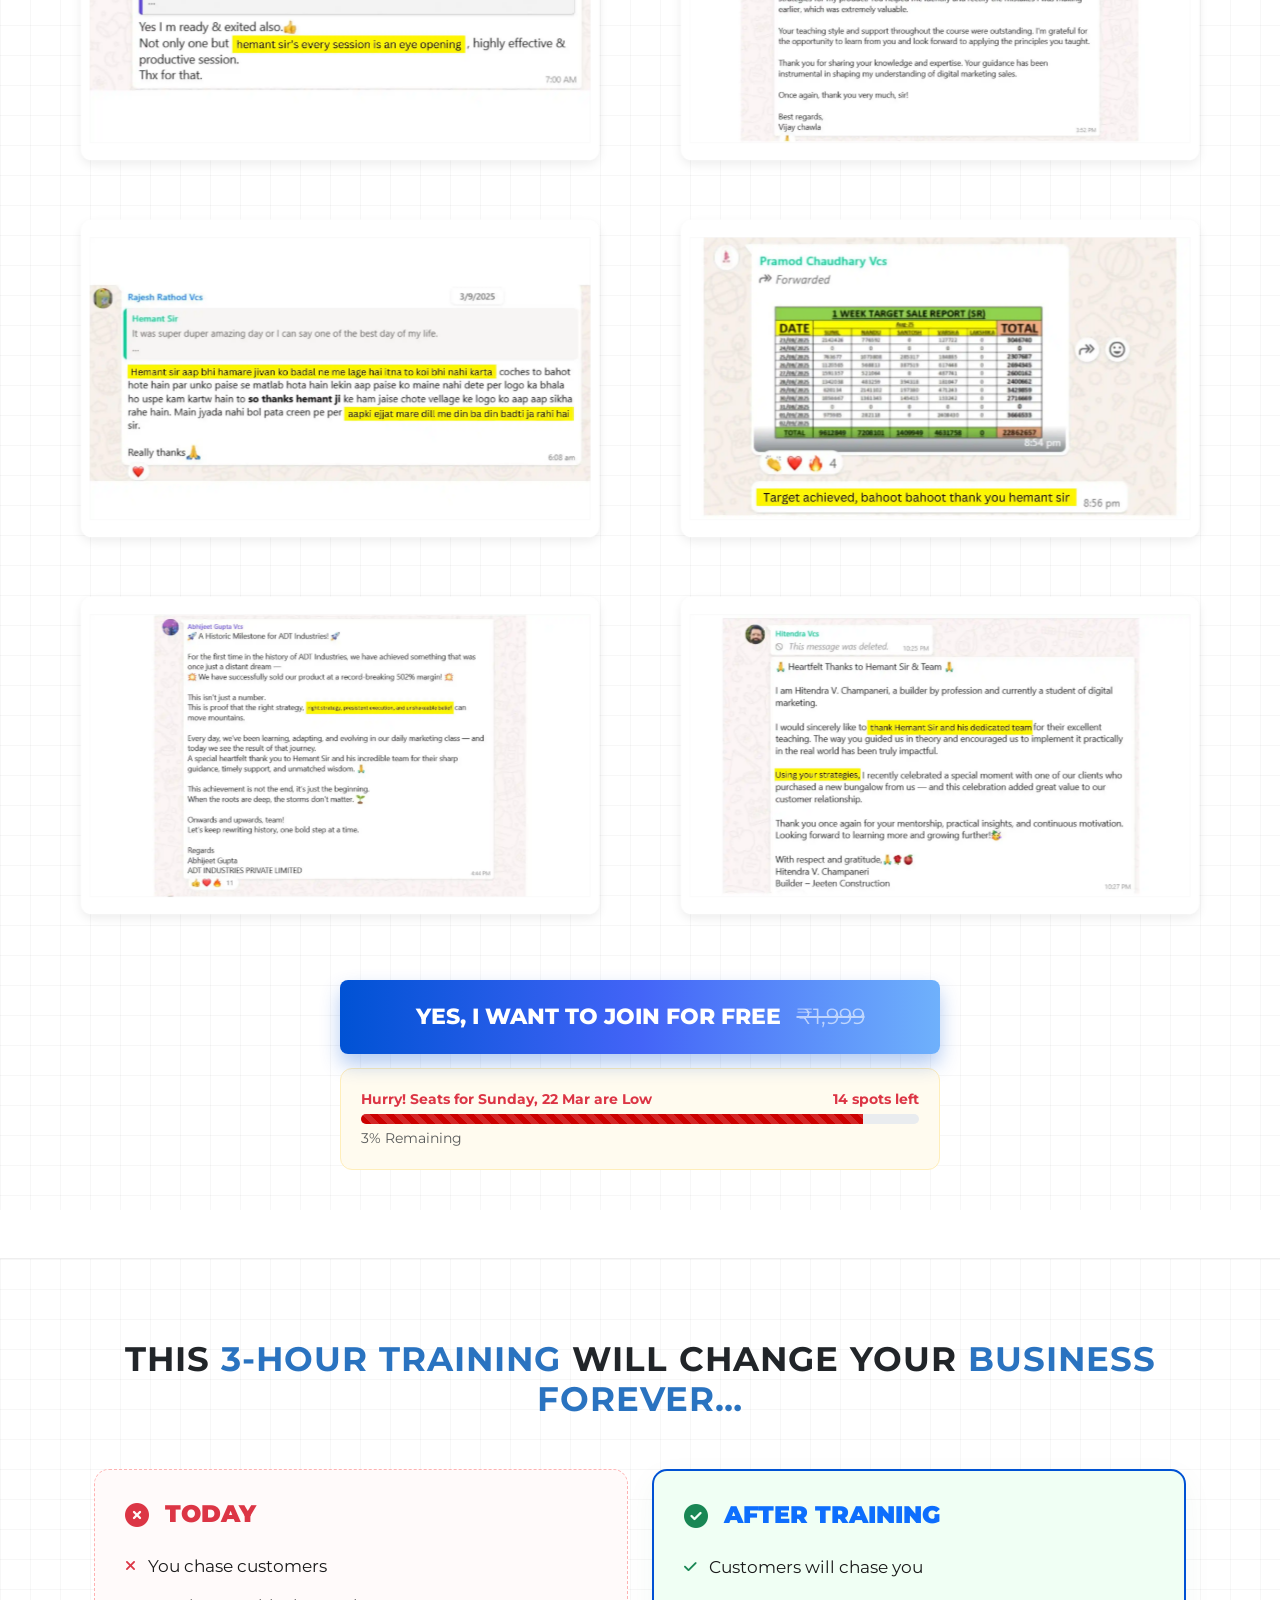
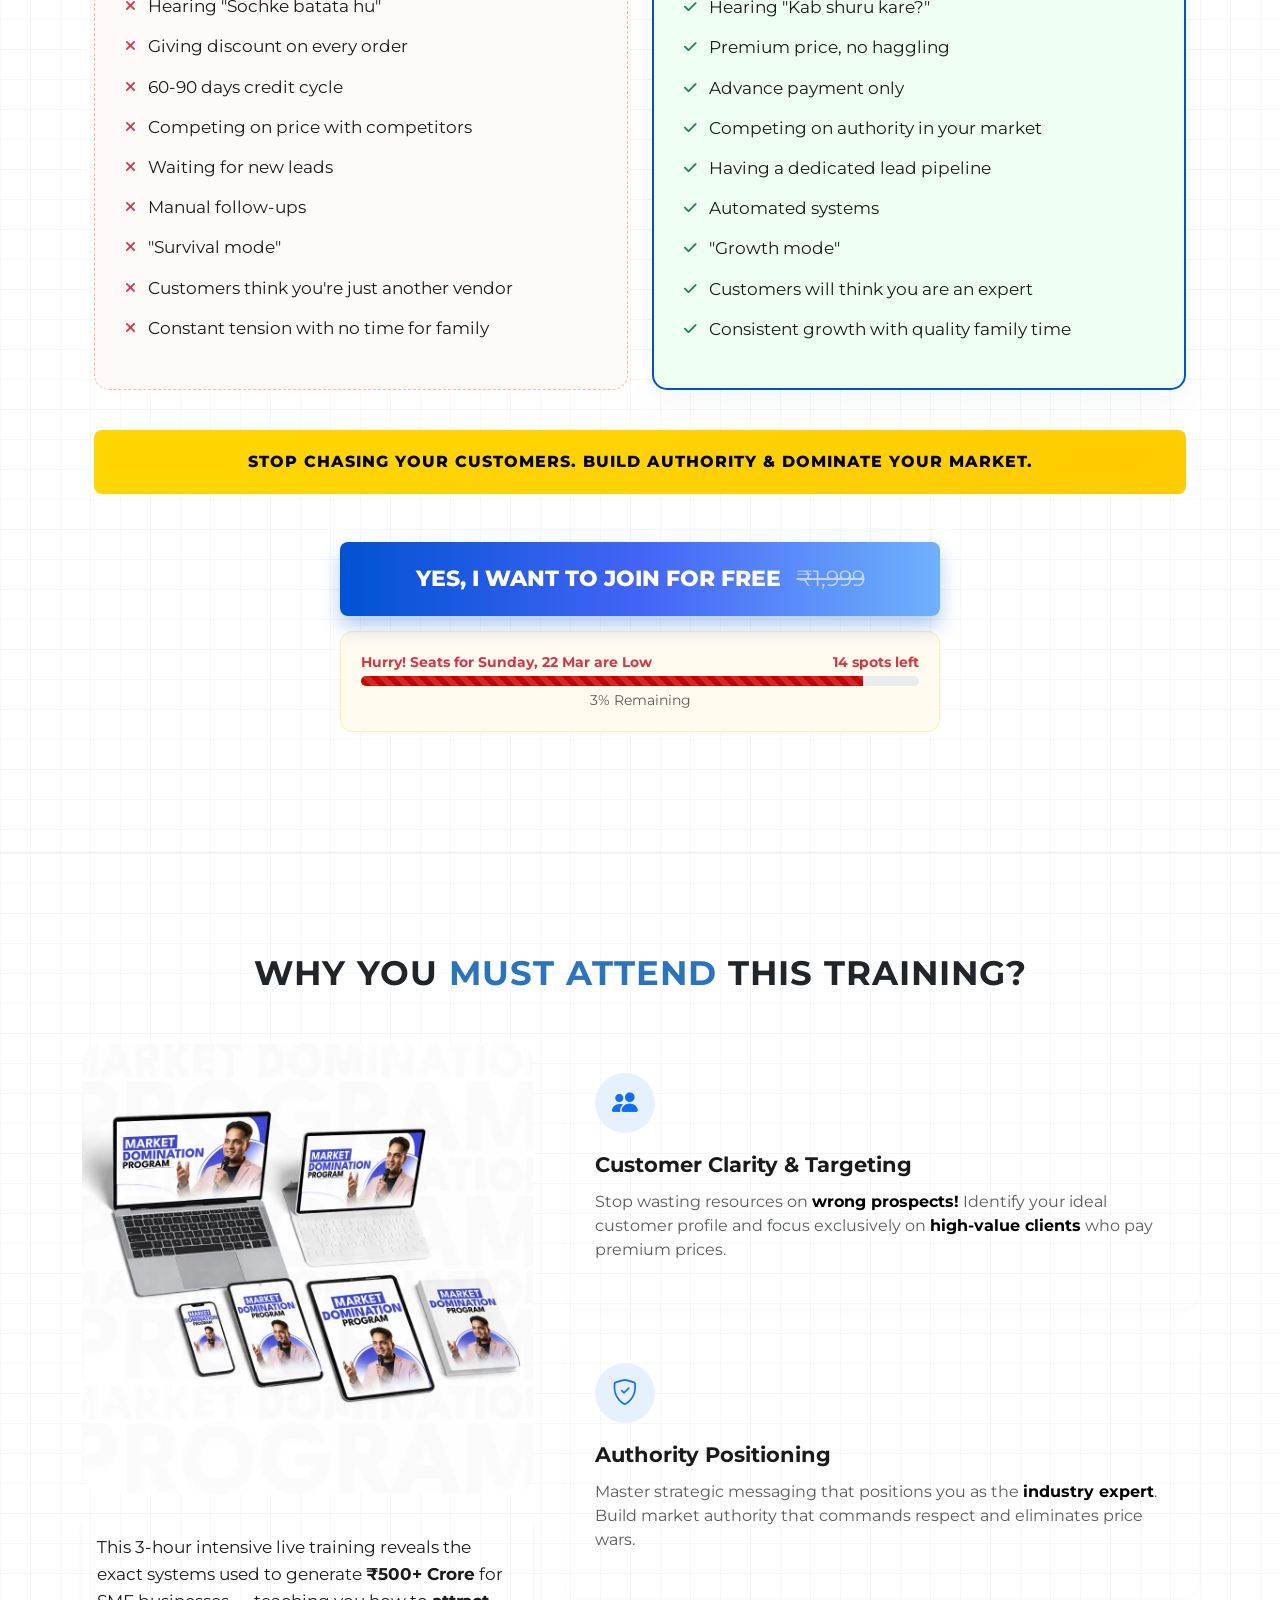
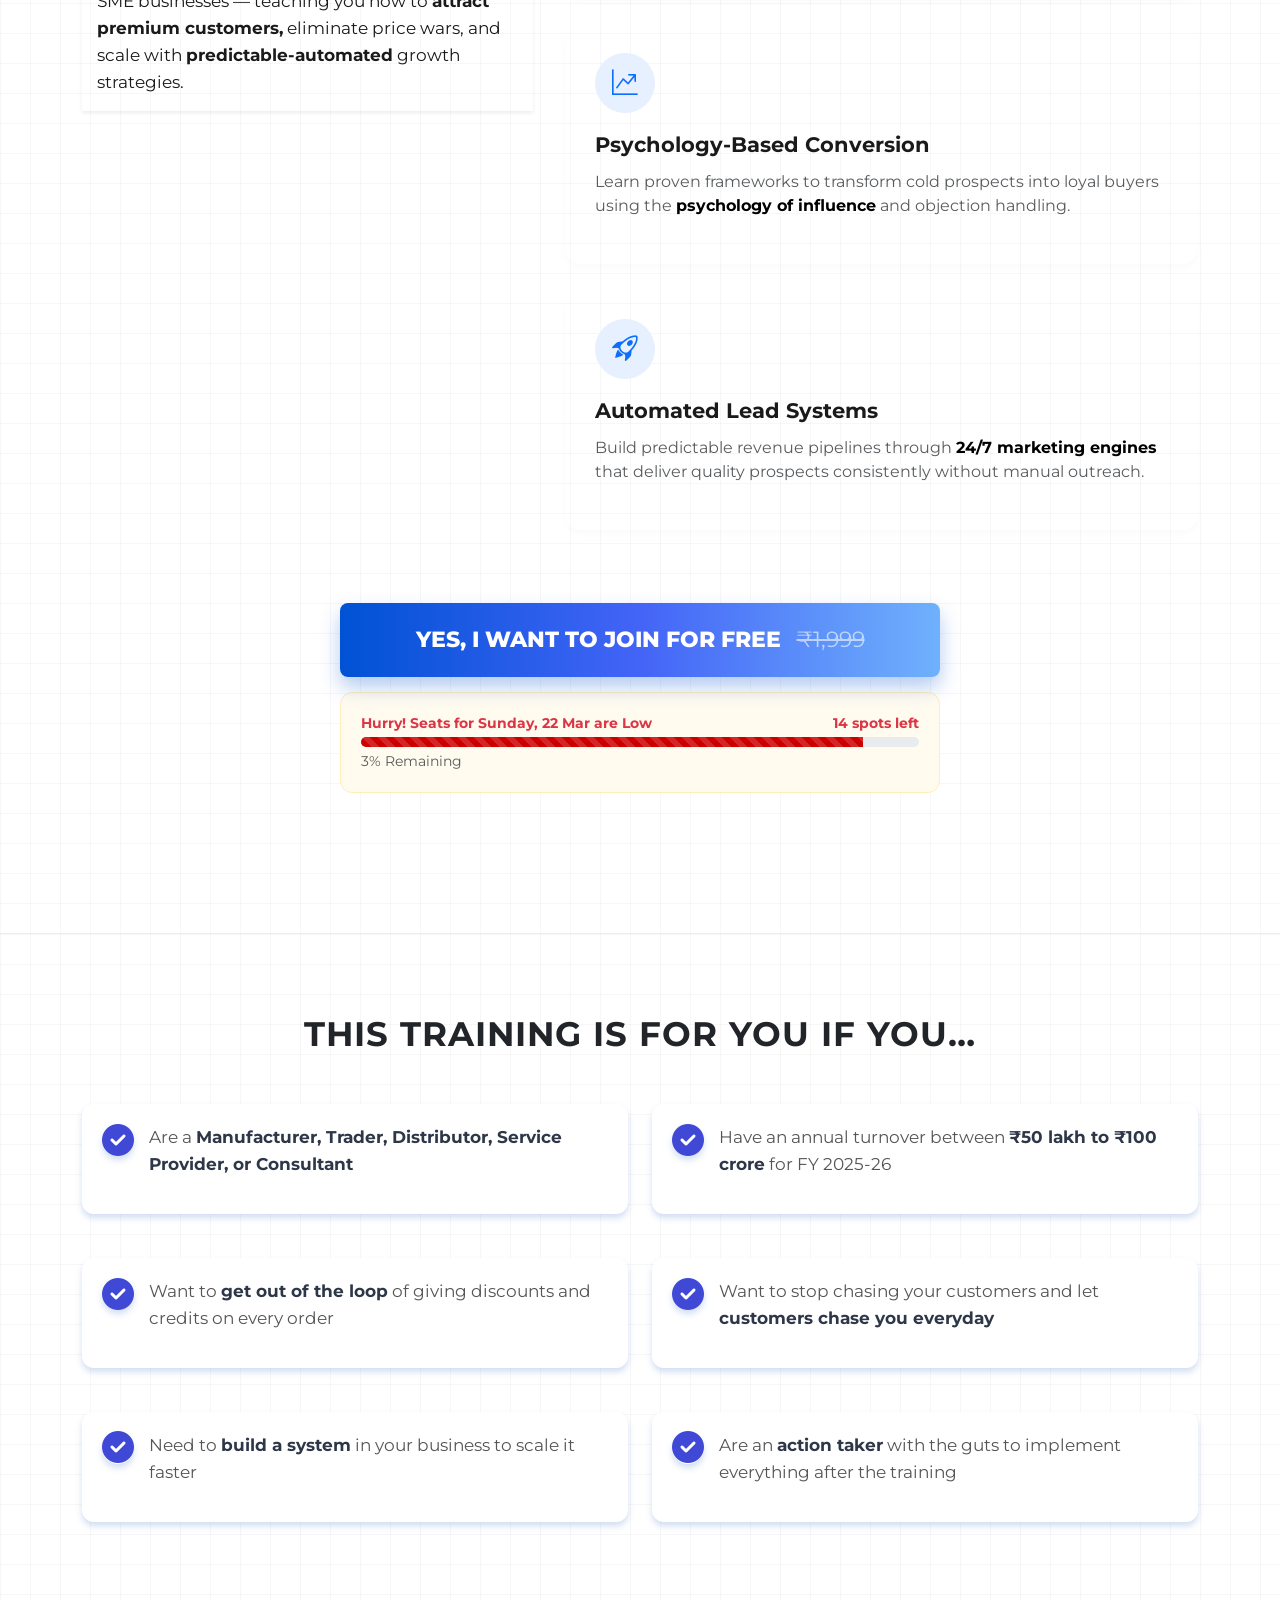
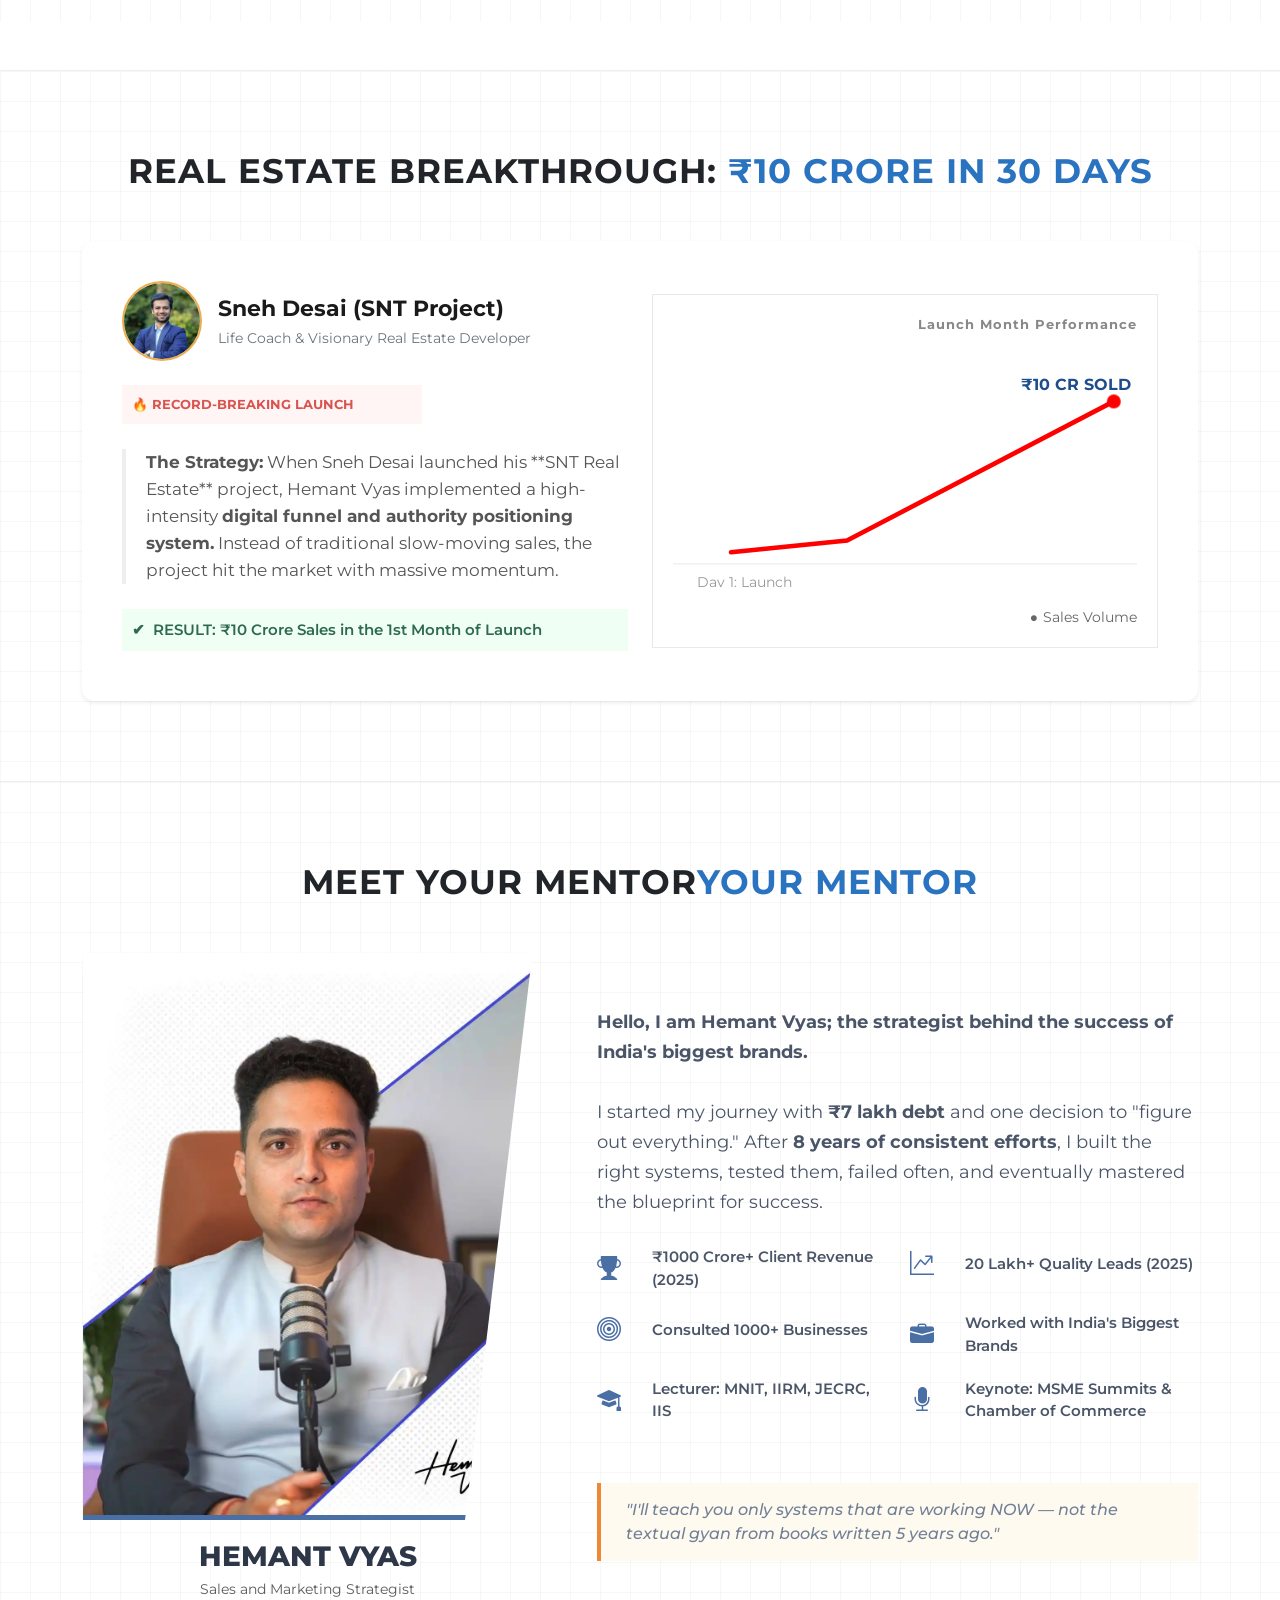
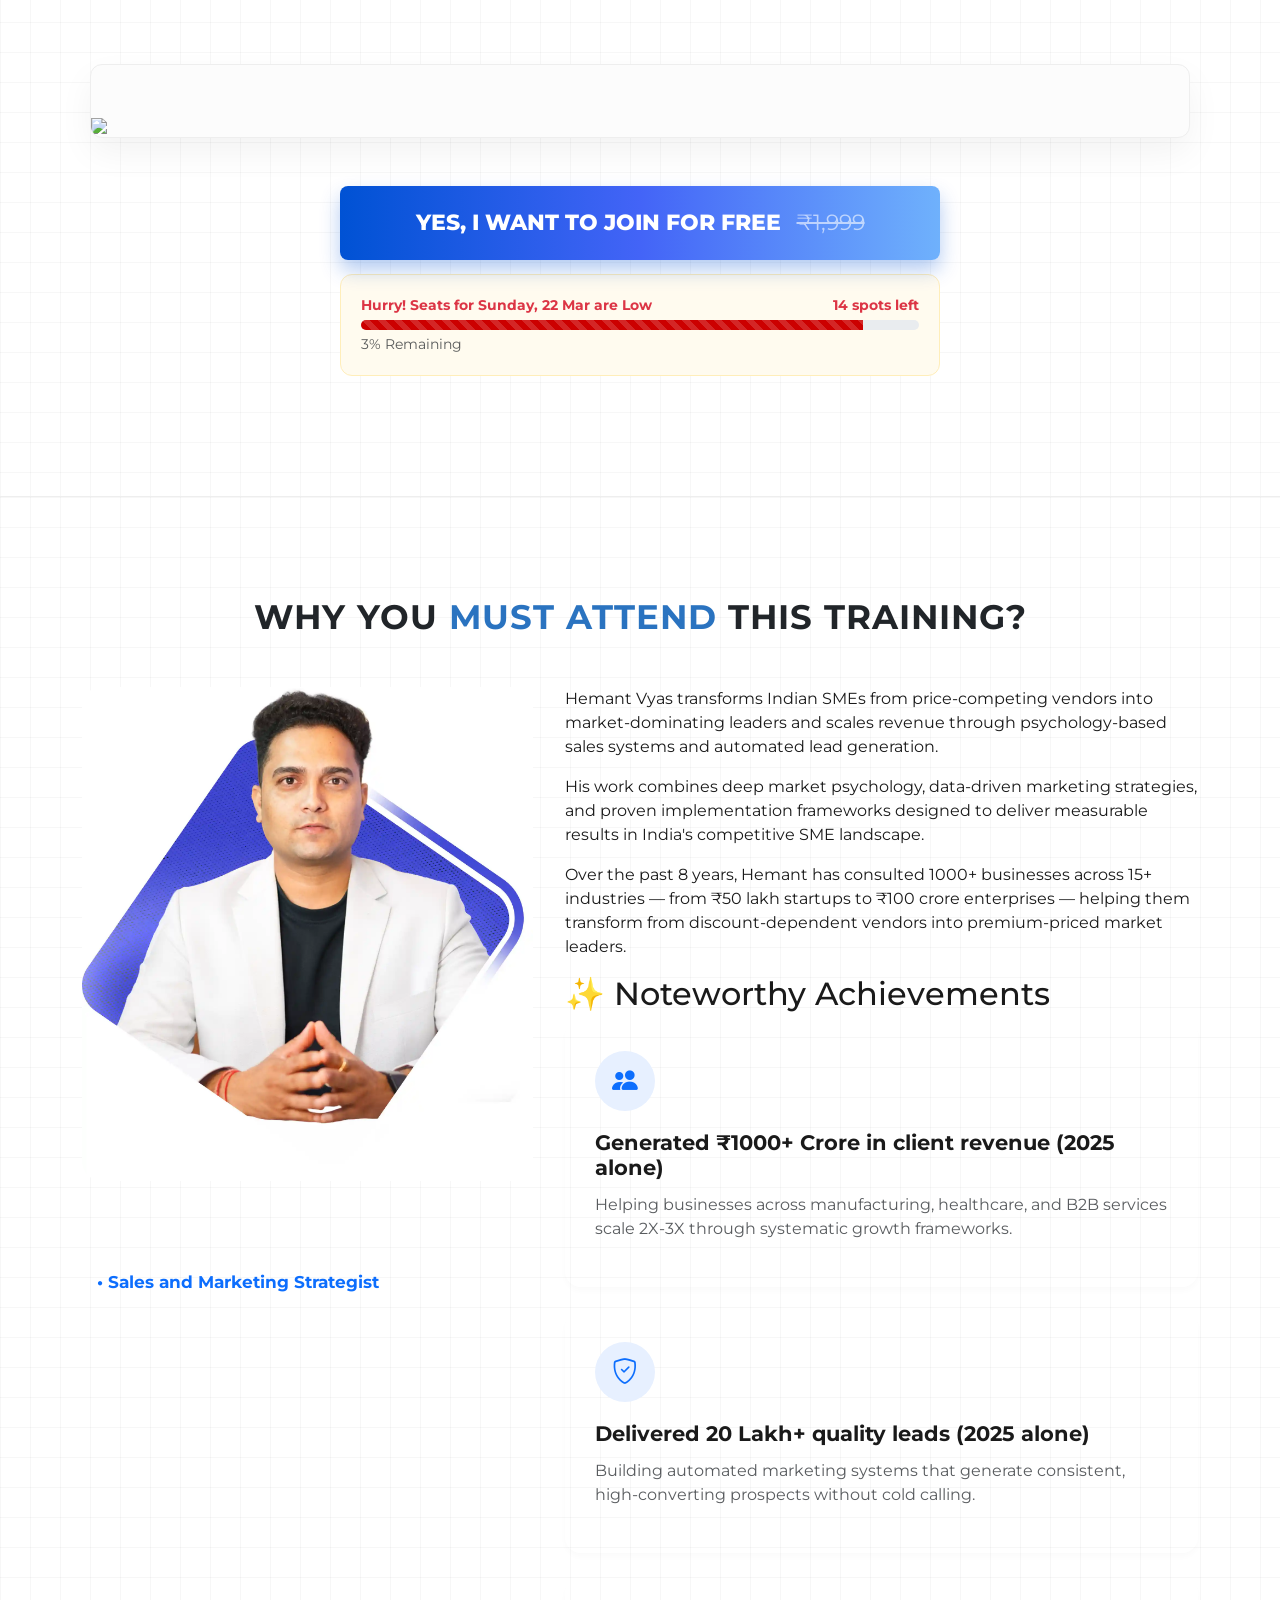
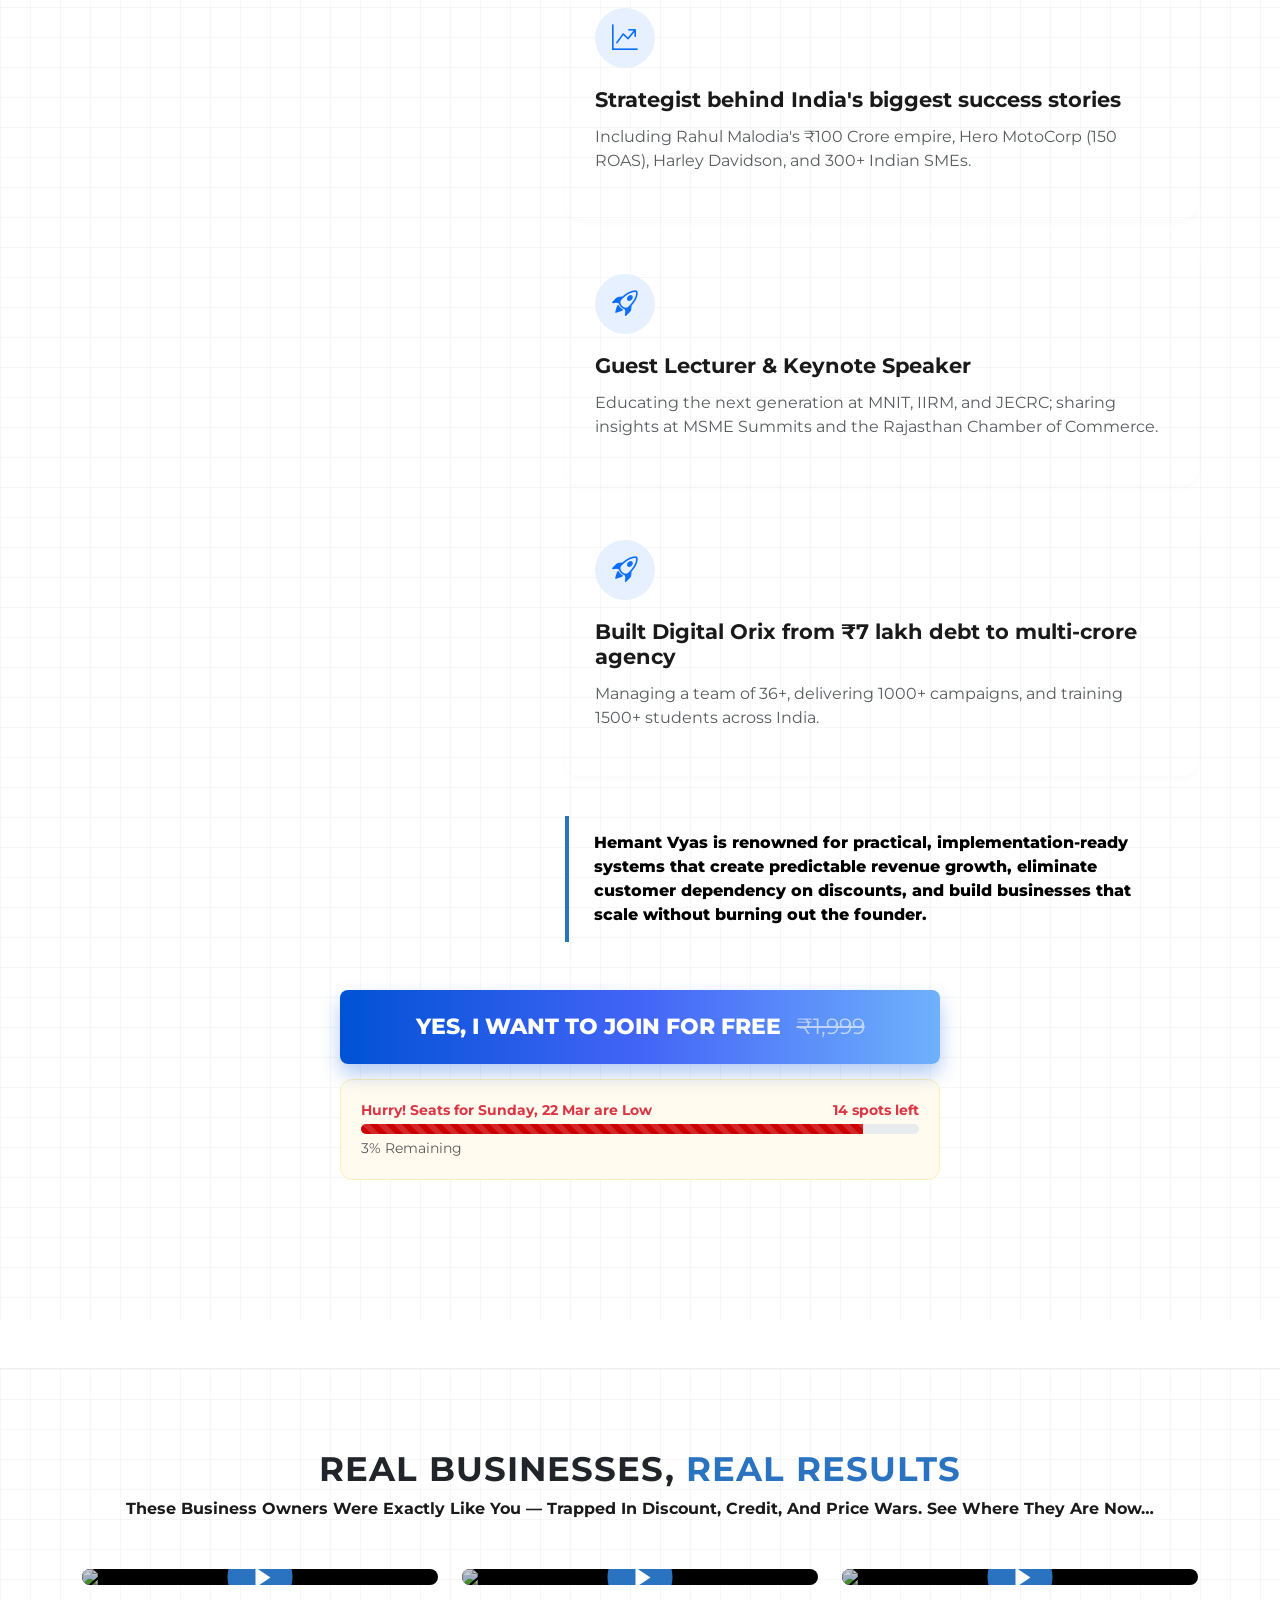
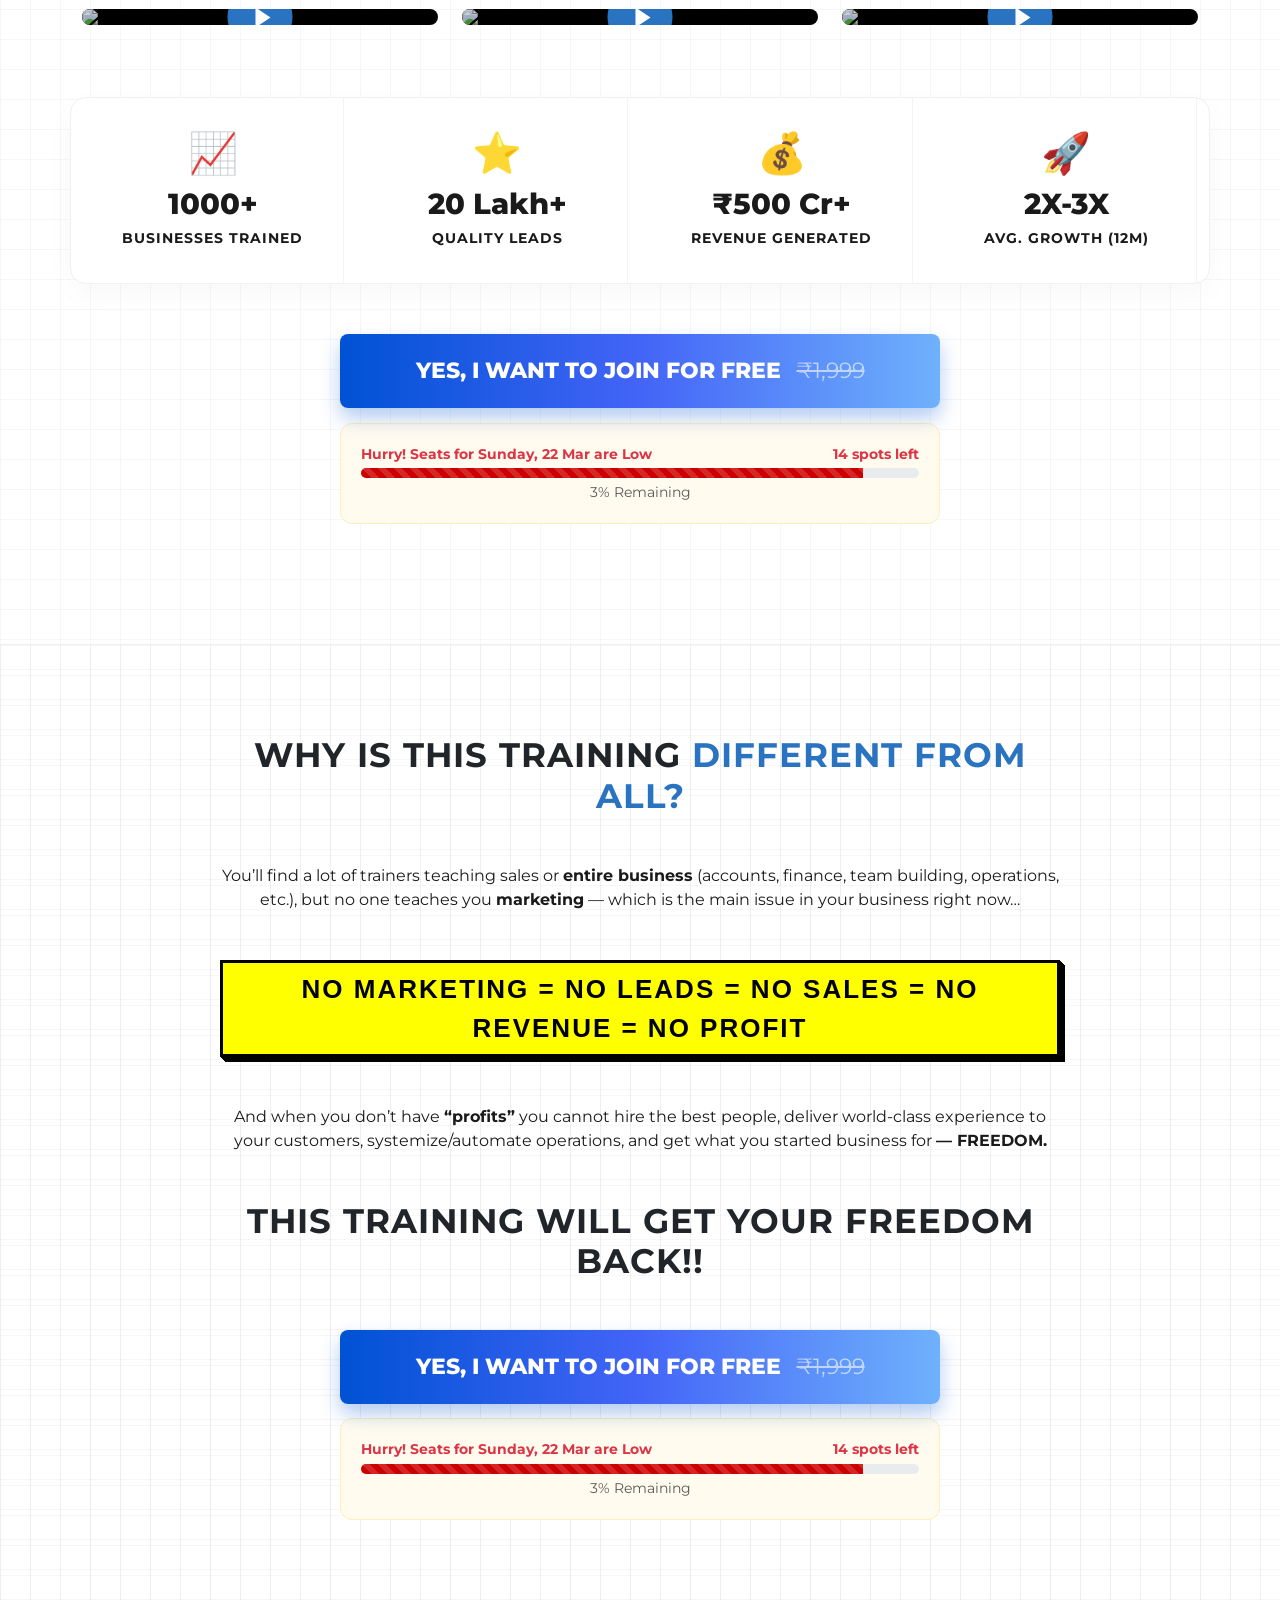
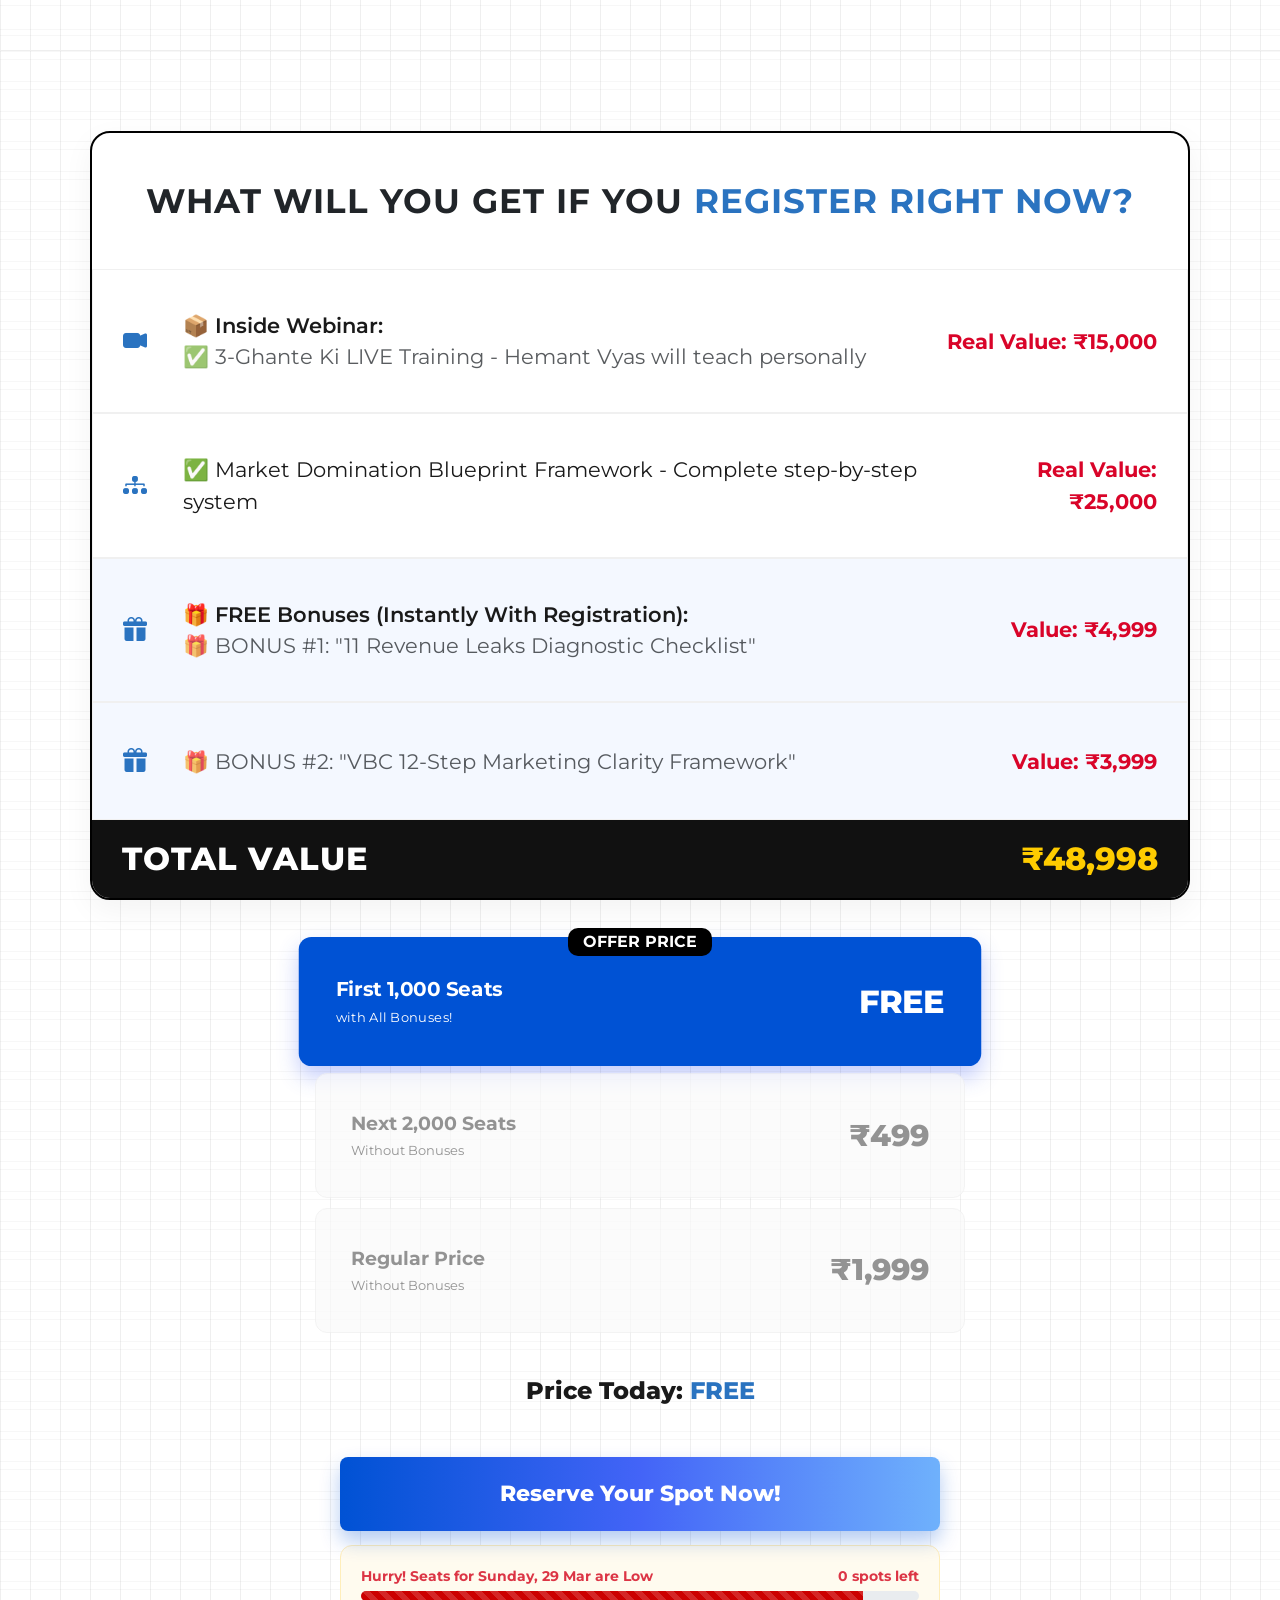
==== commit 5c308fac: "commit" ====
--- a/index.html
+++ b/index.html
@@ -1294,8 +1294,8 @@
                             </h2>
                             <div id="collapseTwo" class="accordion-collapse collapse" data-bs-parent="#faqAccordion">
                                 <div class="accordion-body">
-                                    The webinar is conducted in a mix of Hindi and English (Hinglish) to ensure maximum
-                                    clarity and impact for everyone.
+                                    <strong>Hinglish —</strong> exactly how you speak with your business partners. No
+                                    complicated English. Simple, practical, and easy to understand.
                                 </div>
                             </div>
                         </div>
@@ -1309,8 +1309,9 @@
                             </h2>
                             <div id="collapseThree" class="accordion-collapse collapse" data-bs-parent="#faqAccordion">
                                 <div class="accordion-body">
-                                    Yes! The strategies are explained in simple, non-technical language. If you can use
-                                    WhatsApp, you can use these systems.
+                                    Yes. I don't use technical jargon. Everything is explained with practical examples
+                                    in simple language. If you can use <strong>WhatsApp and Zoom</strong> — you can
+                                    implement this.
                                 </div>
                             </div>
                         </div>
@@ -1324,9 +1325,9 @@
                             </h2>
                             <div id="collapseFour" class="accordion-collapse collapse" data-bs-parent="#faqAccordion">
                                 <div class="accordion-body">
-                                    To get the full value and participate in the Q&A, we recommend attending live.
-                                    However, limited-time access to the replay may be provided to registered
-                                    participants.
+                                    No. This is a LIVE session. The magic happens in live interaction — during Q&A and
+                                    exercises. No recording will be shared. That's why you should block these 3 hours in
+                                    your calendar.
                                 </div>
                             </div>
                         </div>
@@ -1340,8 +1341,9 @@
                             </h2>
                             <div id="collapseFive" class="accordion-collapse collapse" data-bs-parent="#faqAccordion">
                                 <div class="accordion-body">
-                                    The webinar provides immense value on its own. Towards the end, I will share details
-                                    about an advanced mentorship program for those who wish to work closer with me.
+                                    Yes, let me be honest. At the end of the webinar, I'll offer my 6-month program. But
+                                    it's optional. The value you get in the webinar is standalone. You can attend just
+                                    the webinar and implement on your own.
                                 </div>
                             </div>
                         </div>
@@ -1349,14 +1351,15 @@
                         <div class="accordion-item">
                             <h2 class="accordion-header">
                                 <button class="accordion-button collapsed" type="button" data-bs-toggle="collapse"
-                                    data-bs-target="#collapseFive">
-                                    Will you sell something after the webinar?
+                                    data-bs-target="#collapsesix">
+                                    My industry is different — will this work for me?
                                 </button>
                             </h2>
-                            <div id="collapseFive" class="accordion-collapse collapse" data-bs-parent="#faqAccordion">
+                            <div id="collapsesix" class="accordion-collapse collapse" data-bs-parent="#faqAccordion">
                                 <div class="accordion-body">
-                                    The webinar provides immense value on its own. Towards the end, I will share details
-                                    about an advanced mentorship program for those who wish to work closer with me.
+                                    Yes. I've worked across 15+ industries including manufacturing, healthcare, real
+                                    estate, and B2B services. Customer psychology doesn't change by industry. The
+                                    frameworks I teach are universal.
                                 </div>
                             </div>
                         </div>
@@ -1365,14 +1368,15 @@
                         <div class="accordion-item">
                             <h2 class="accordion-header">
                                 <button class="accordion-button collapsed" type="button" data-bs-toggle="collapse"
-                                    data-bs-target="#collapseFive">
-                                    Will you sell something after the webinar?
-                                </button>
+                                    data-bs-target="#collapse7">
+                                    I've done many courses before, nothing worked. How is this different? </button>
                             </h2>
-                            <div id="collapseFive" class="accordion-collapse collapse" data-bs-parent="#faqAccordion">
+                            <div id="collapse7" class="accordion-collapse collapse" data-bs-parent="#faqAccordion">
                                 <div class="accordion-body">
                                     The webinar provides immense value on its own. Towards the end, I will share details
-                                    about an advanced mentorship program for those who wish to work closer with me.
+                                    Here is the difference: Implementation, not theory (you get copy-paste ready
+                                    frameworks), Built for the Indian market, and you Learn from a real businessman who
+                                    runs an actual multi-crore agency.
                                 </div>
                             </div>
                         </div>
@@ -1380,14 +1384,14 @@
                         <div class="accordion-item">
                             <h2 class="accordion-header">
                                 <button class="accordion-button collapsed" type="button" data-bs-toggle="collapse"
-                                    data-bs-target="#collapseFive">
-                                    Will you sell something after the webinar?
-                                </button>
+                                    data-bs-target="#collapse8">
+                                    I'm already doing ₹50-100 crore — do I need this? </button>
                             </h2>
-                            <div id="collapseFive" class="accordion-collapse collapse" data-bs-parent="#faqAccordion">
+                            <div id="collapse8" class="accordion-collapse collapse" data-bs-parent="#faqAccordion">
                                 <div class="accordion-body">
-                                    The webinar provides immense value on its own. Towards the end, I will share details
-                                    about an advanced mentorship program for those who wish to work closer with me.
+                                    Yes! If you are still facing price wars or have no automated systems, you are
+                                    achieving only 40-50% of your potential. This system is the bridge to ₹200 crore and
+                                    beyond.
                                 </div>
                             </div>
                         </div>
@@ -1395,32 +1399,18 @@
                         <div class="accordion-item">
                             <h2 class="accordion-header">
                                 <button class="accordion-button collapsed" type="button" data-bs-toggle="collapse"
-                                    data-bs-target="#collapseFive">
-                                    Will you sell something after the webinar?
-                                </button>
+                                    data-bs-target="#collapseFive9">
+                                    Why is it free? Is there a catch? </button>
                             </h2>
-                            <div id="collapseFive" class="accordion-collapse collapse" data-bs-parent="#faqAccordion">
+                            <div id="collapseFive9" class="accordion-collapse collapse" data-bs-parent="#faqAccordion">
                                 <div class="accordion-body">
-                                    The webinar provides immense value on its own. Towards the end, I will share details
-                                    about an advanced mentorship program for those who wish to work closer with me.
-                                </div>
-                            </div>
-                        </div>
-
-                        <div class="accordion-item">
-                            <h2 class="accordion-header">
-                                <button class="accordion-button collapsed" type="button" data-bs-toggle="collapse"
-                                    data-bs-target="#collapseFive">
-                                    Will you sell something after the webinar?
-                                </button>
-                            </h2>
-                            <div id="collapseFive" class="accordion-collapse collapse" data-bs-parent="#faqAccordion">
-                                <div class="accordion-body">
-                                    The webinar provides immense value on its own. Towards the end, I will share details
-                                    about an advanced mentorship program for those who wish to work closer with me.
-                                </div>
-                            </div>
-                        </div>
+                                    This is an awareness mission to empower Indian SMEs. The only cost is your 3 hours.
+                                    If you don't get value, you lose nothing.
+                                </div>
+                            </div>
+                        </div>
+
+
 
                     </div>
                 </div>
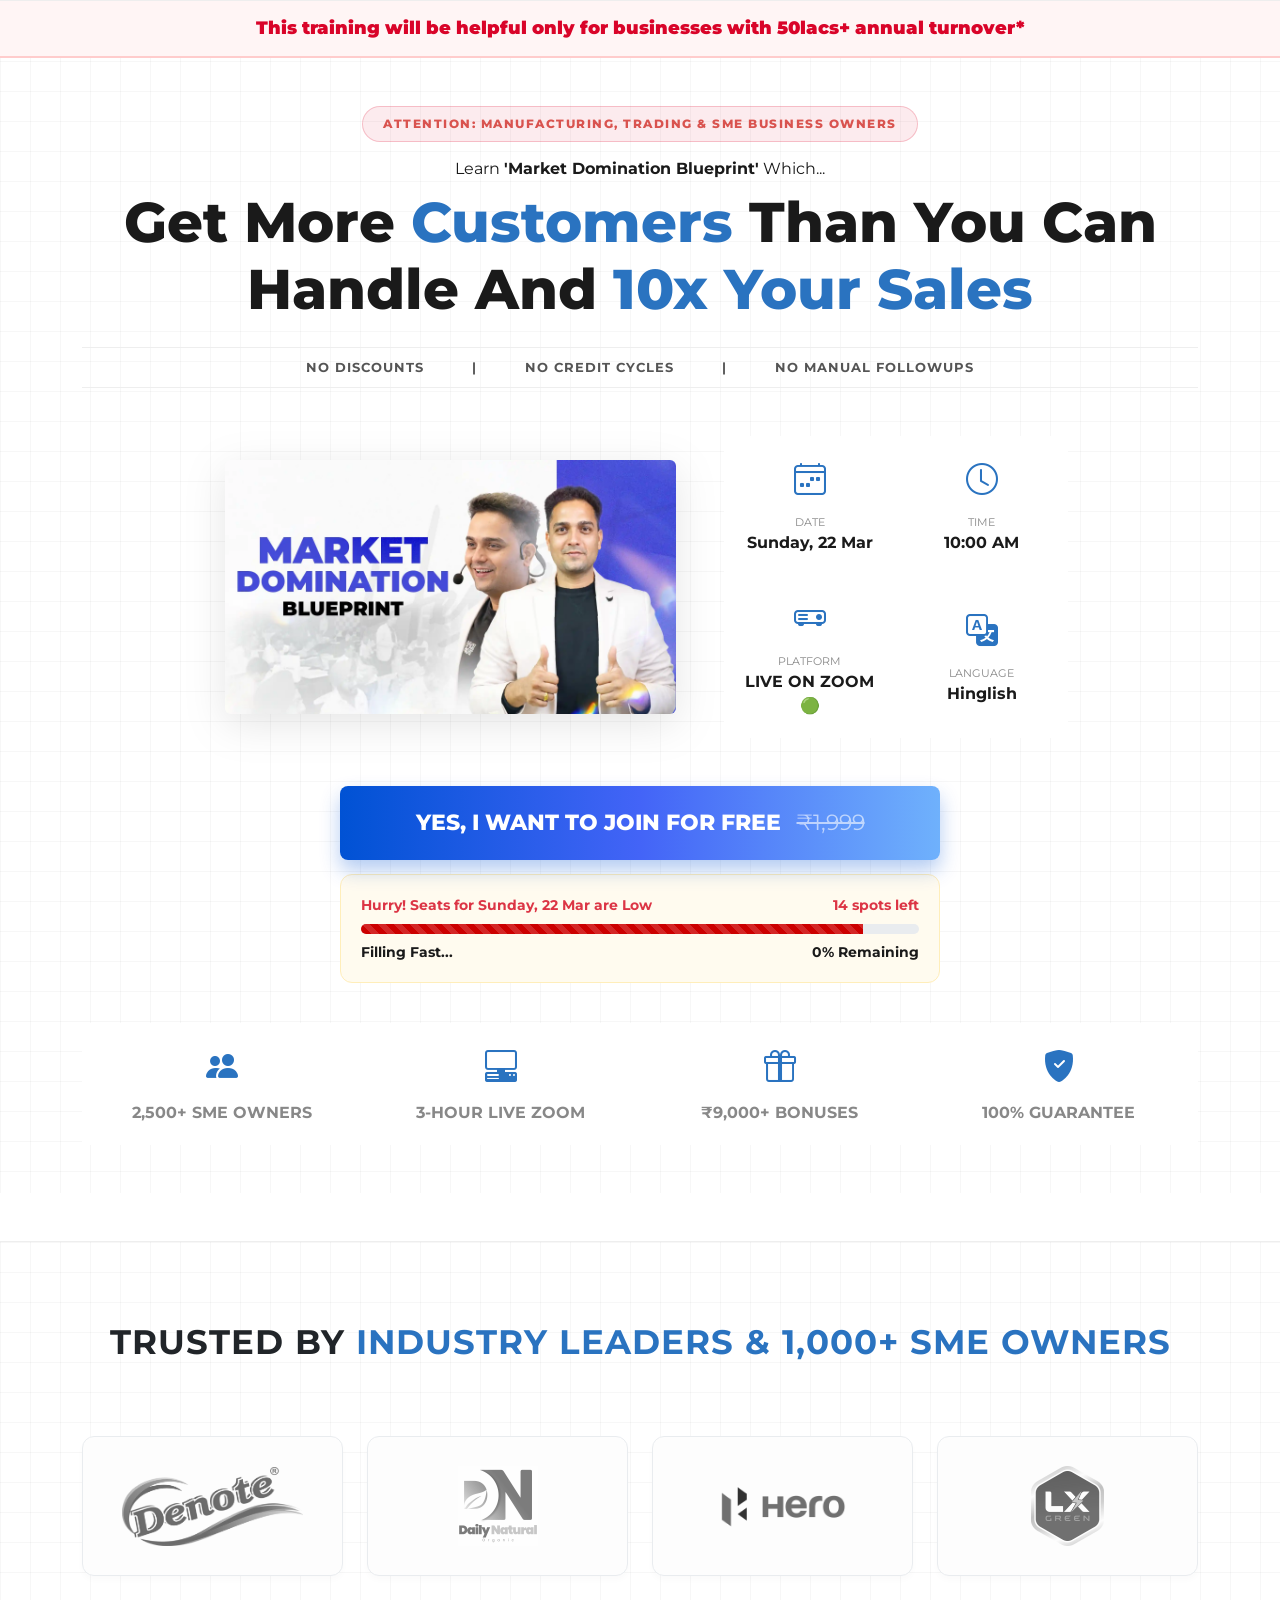
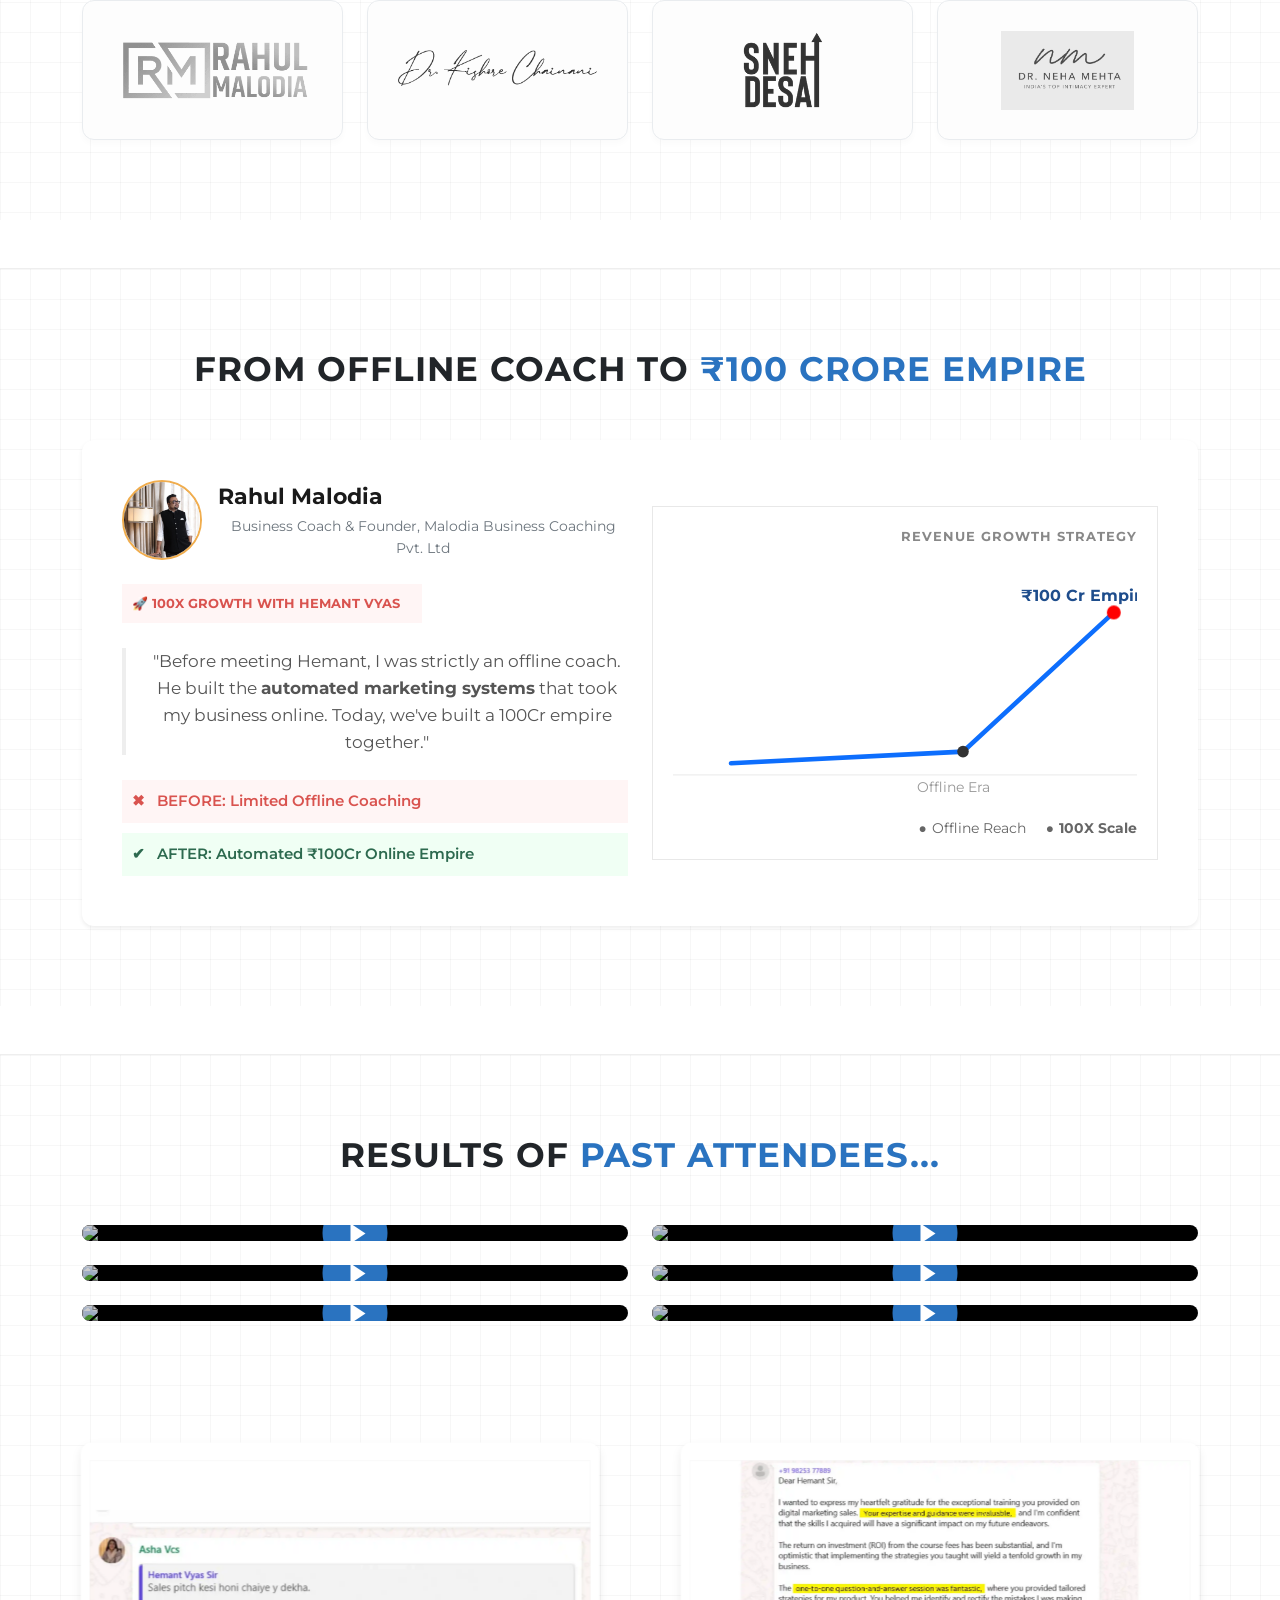
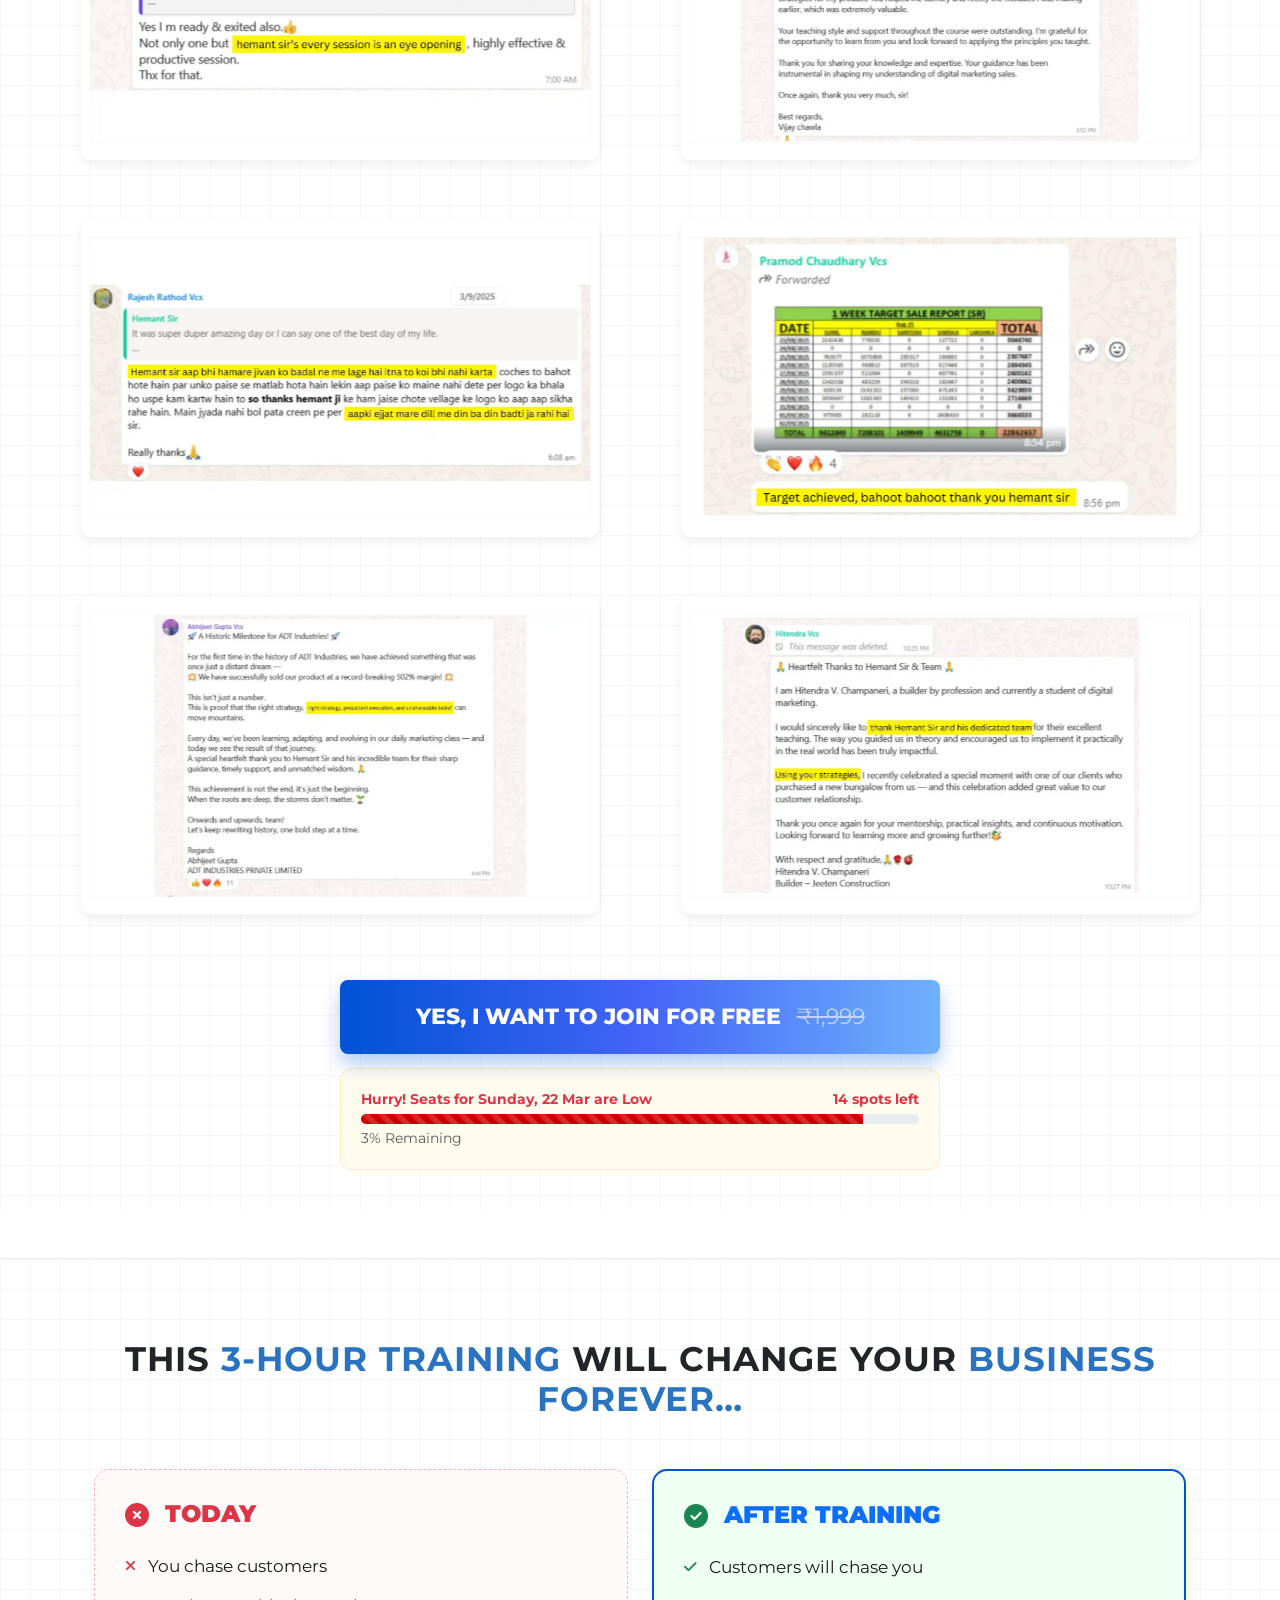
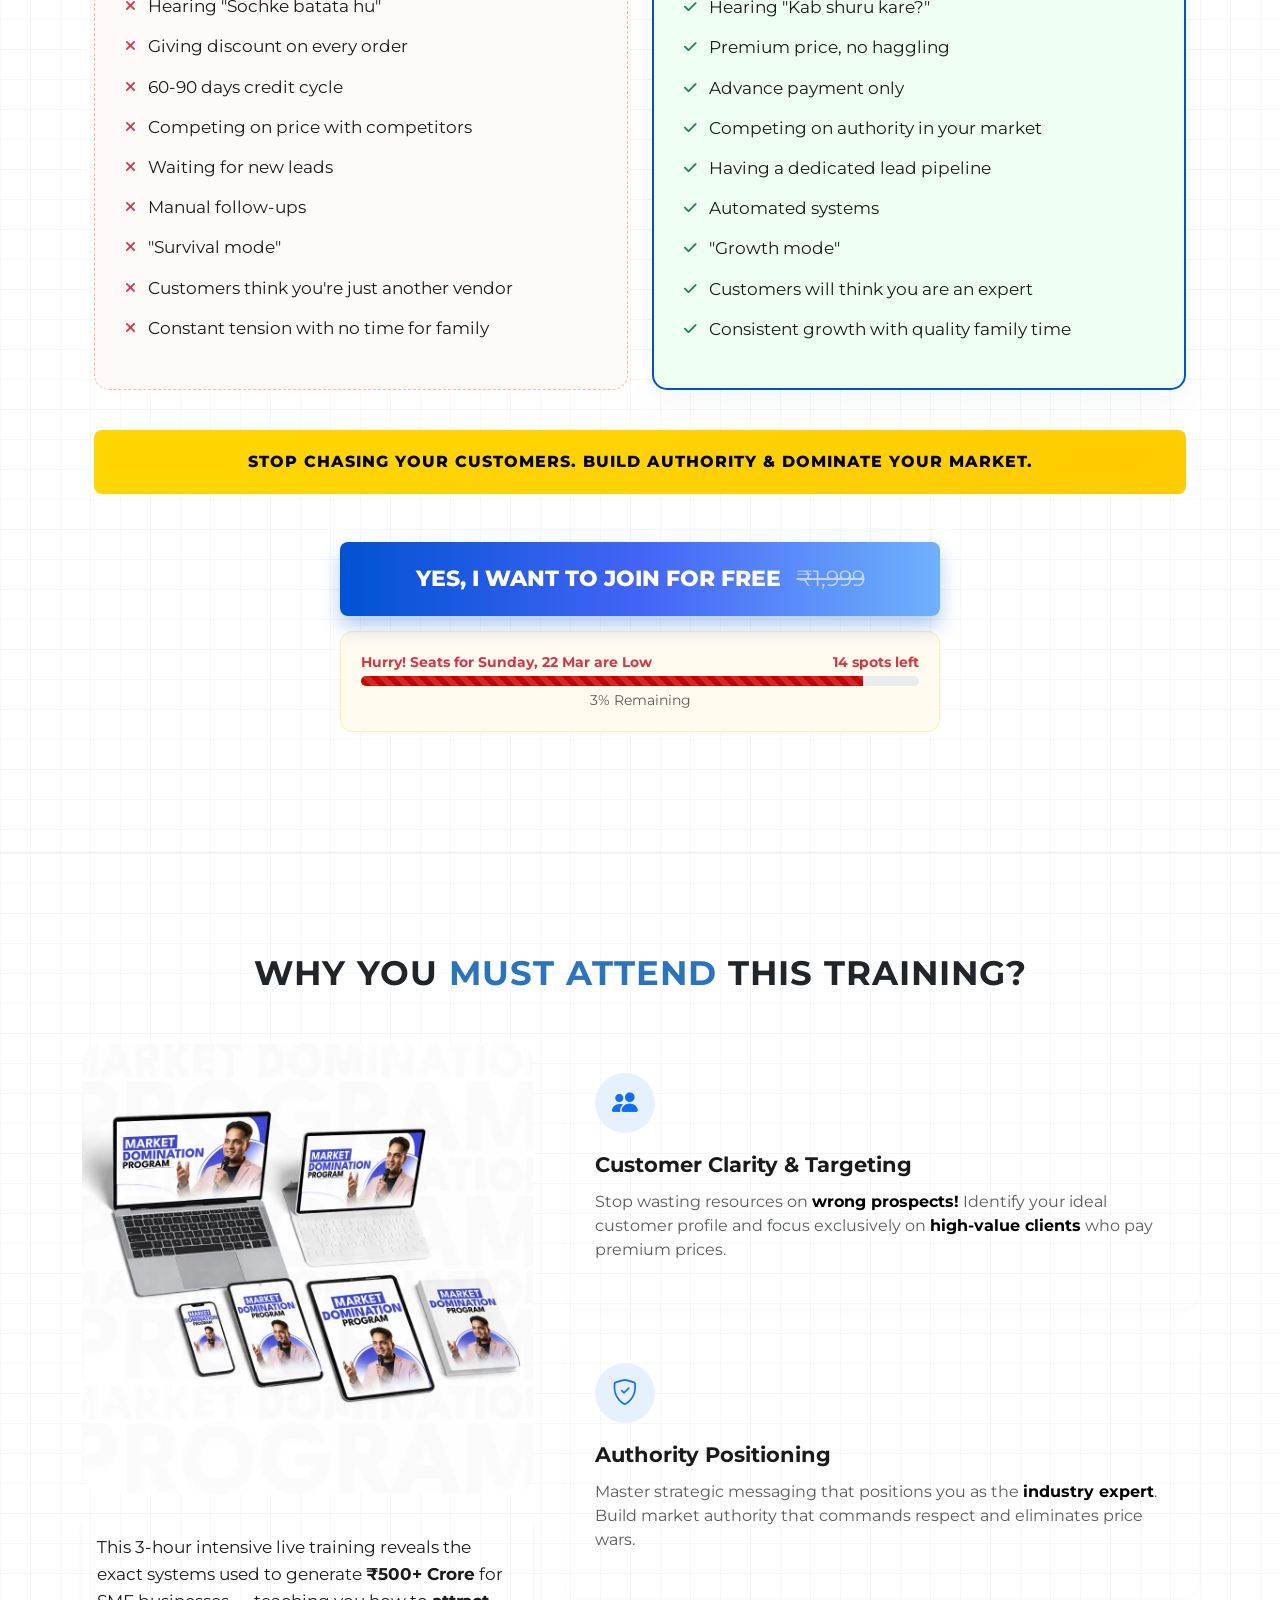
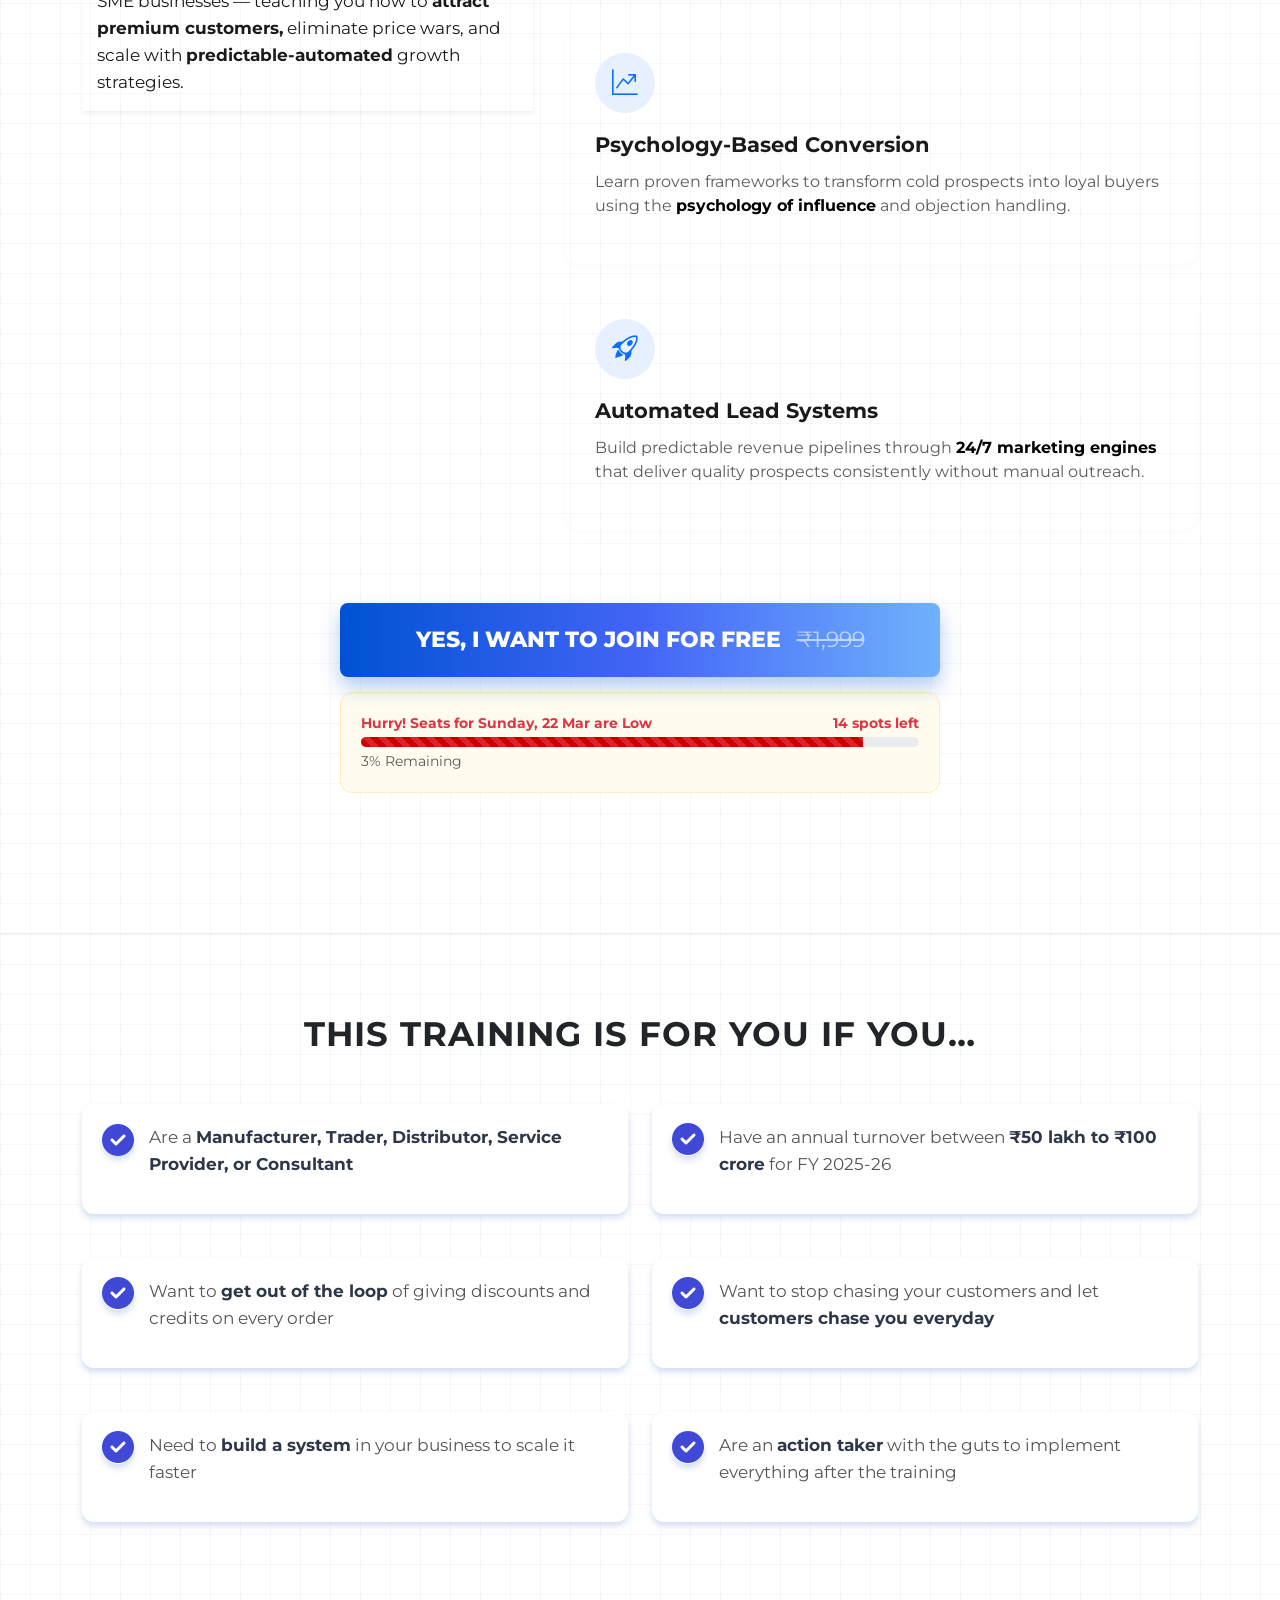
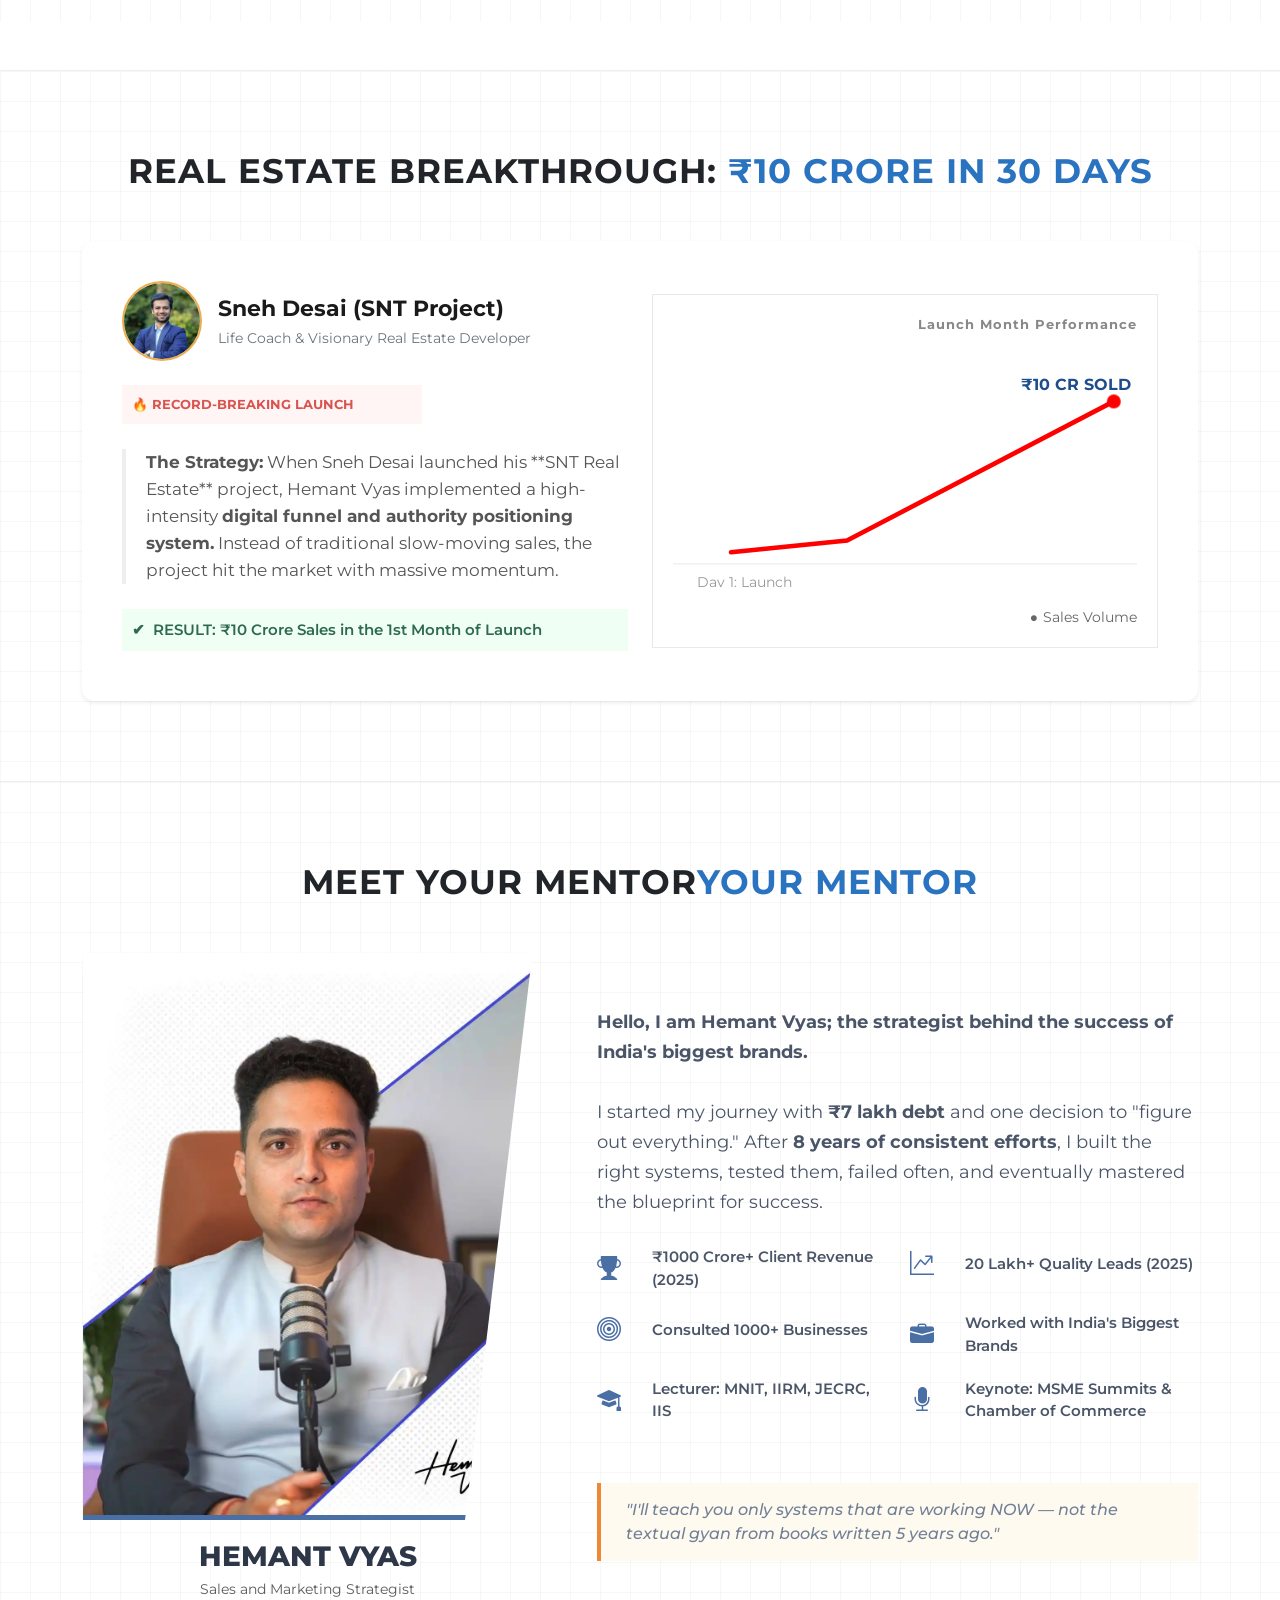
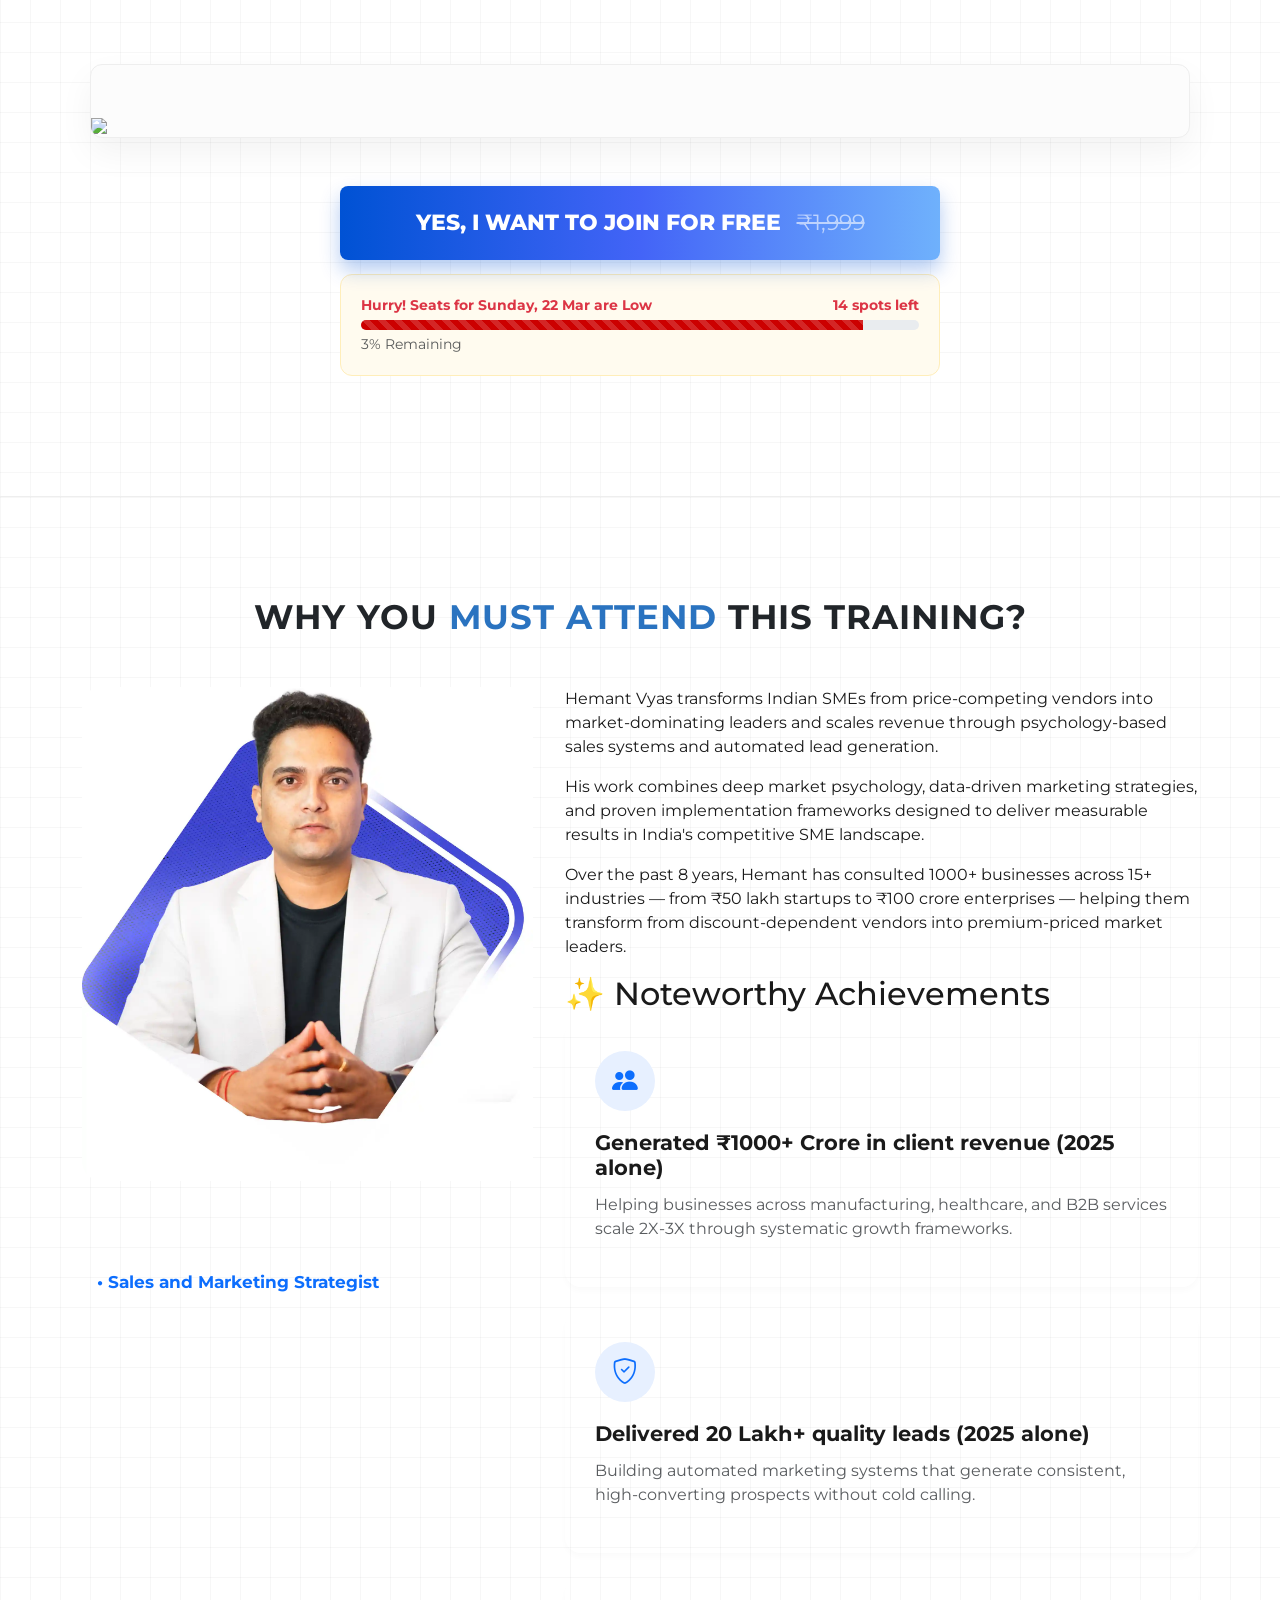
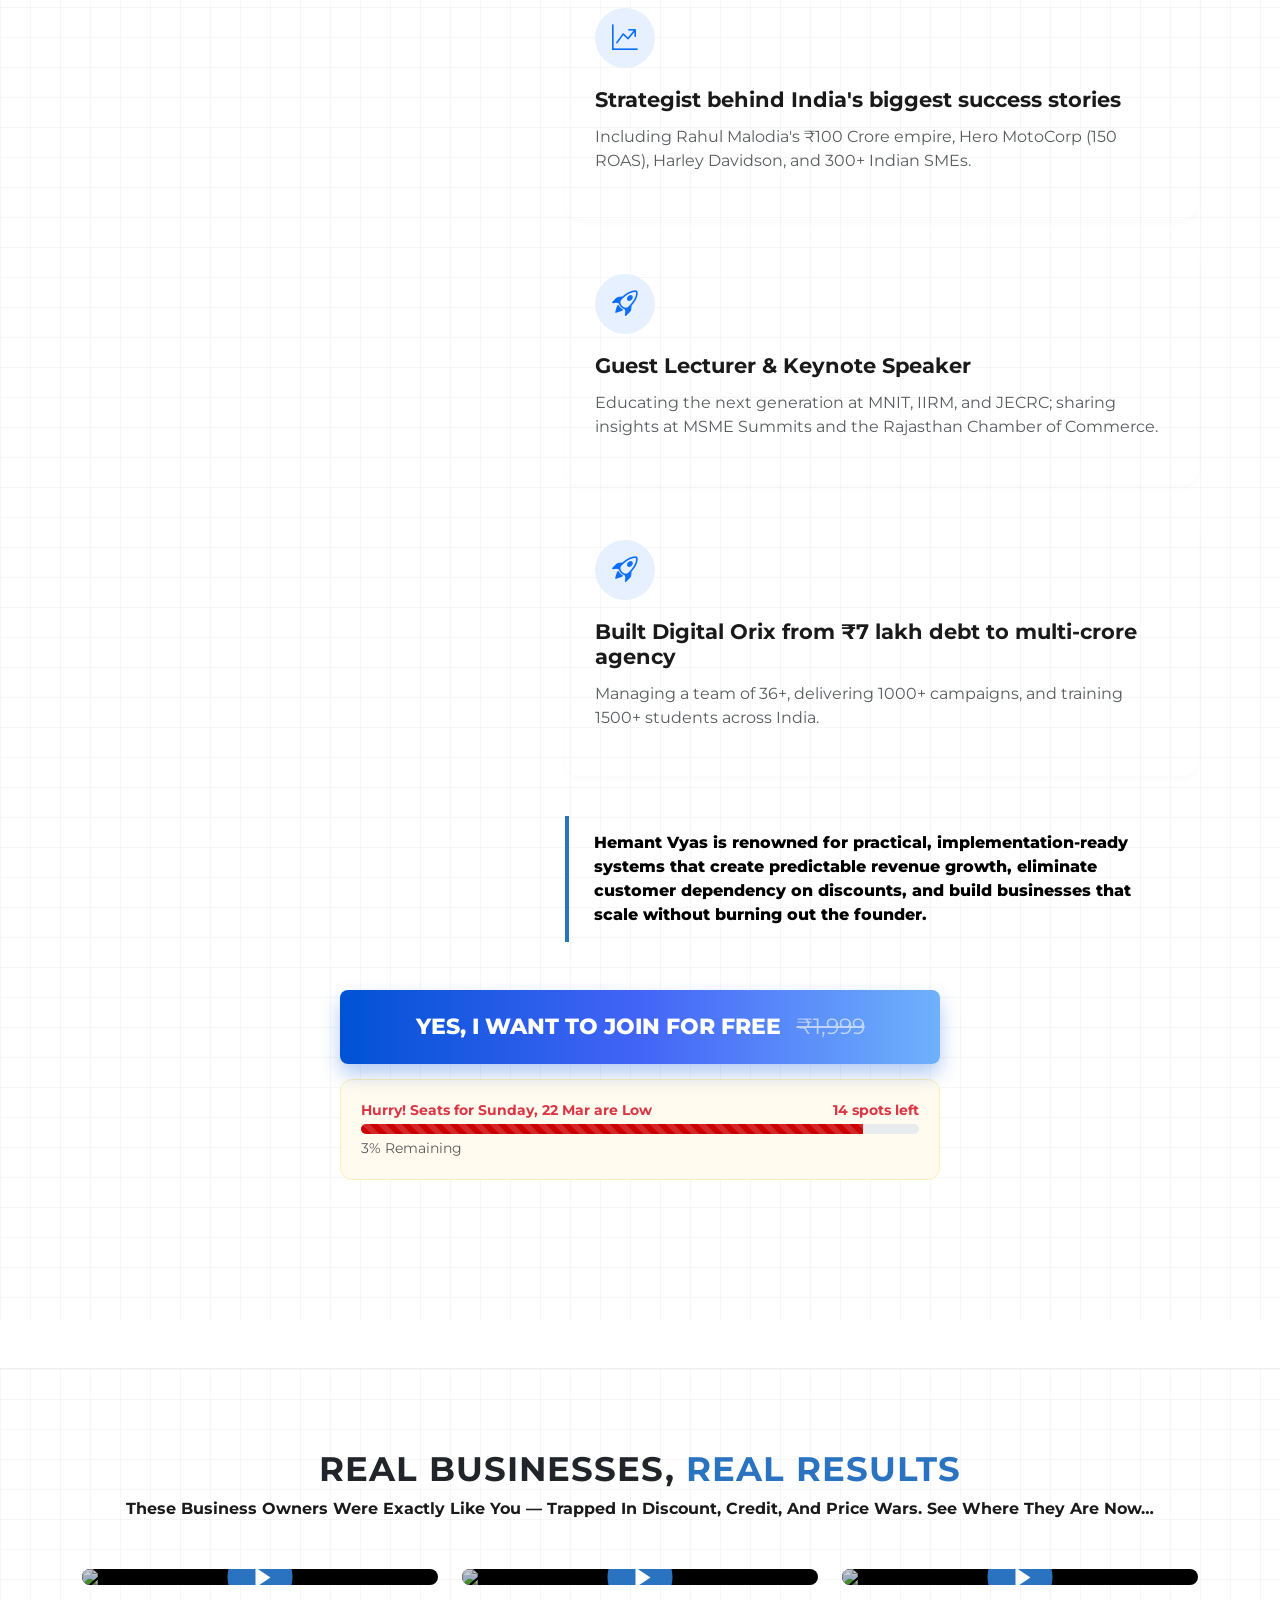
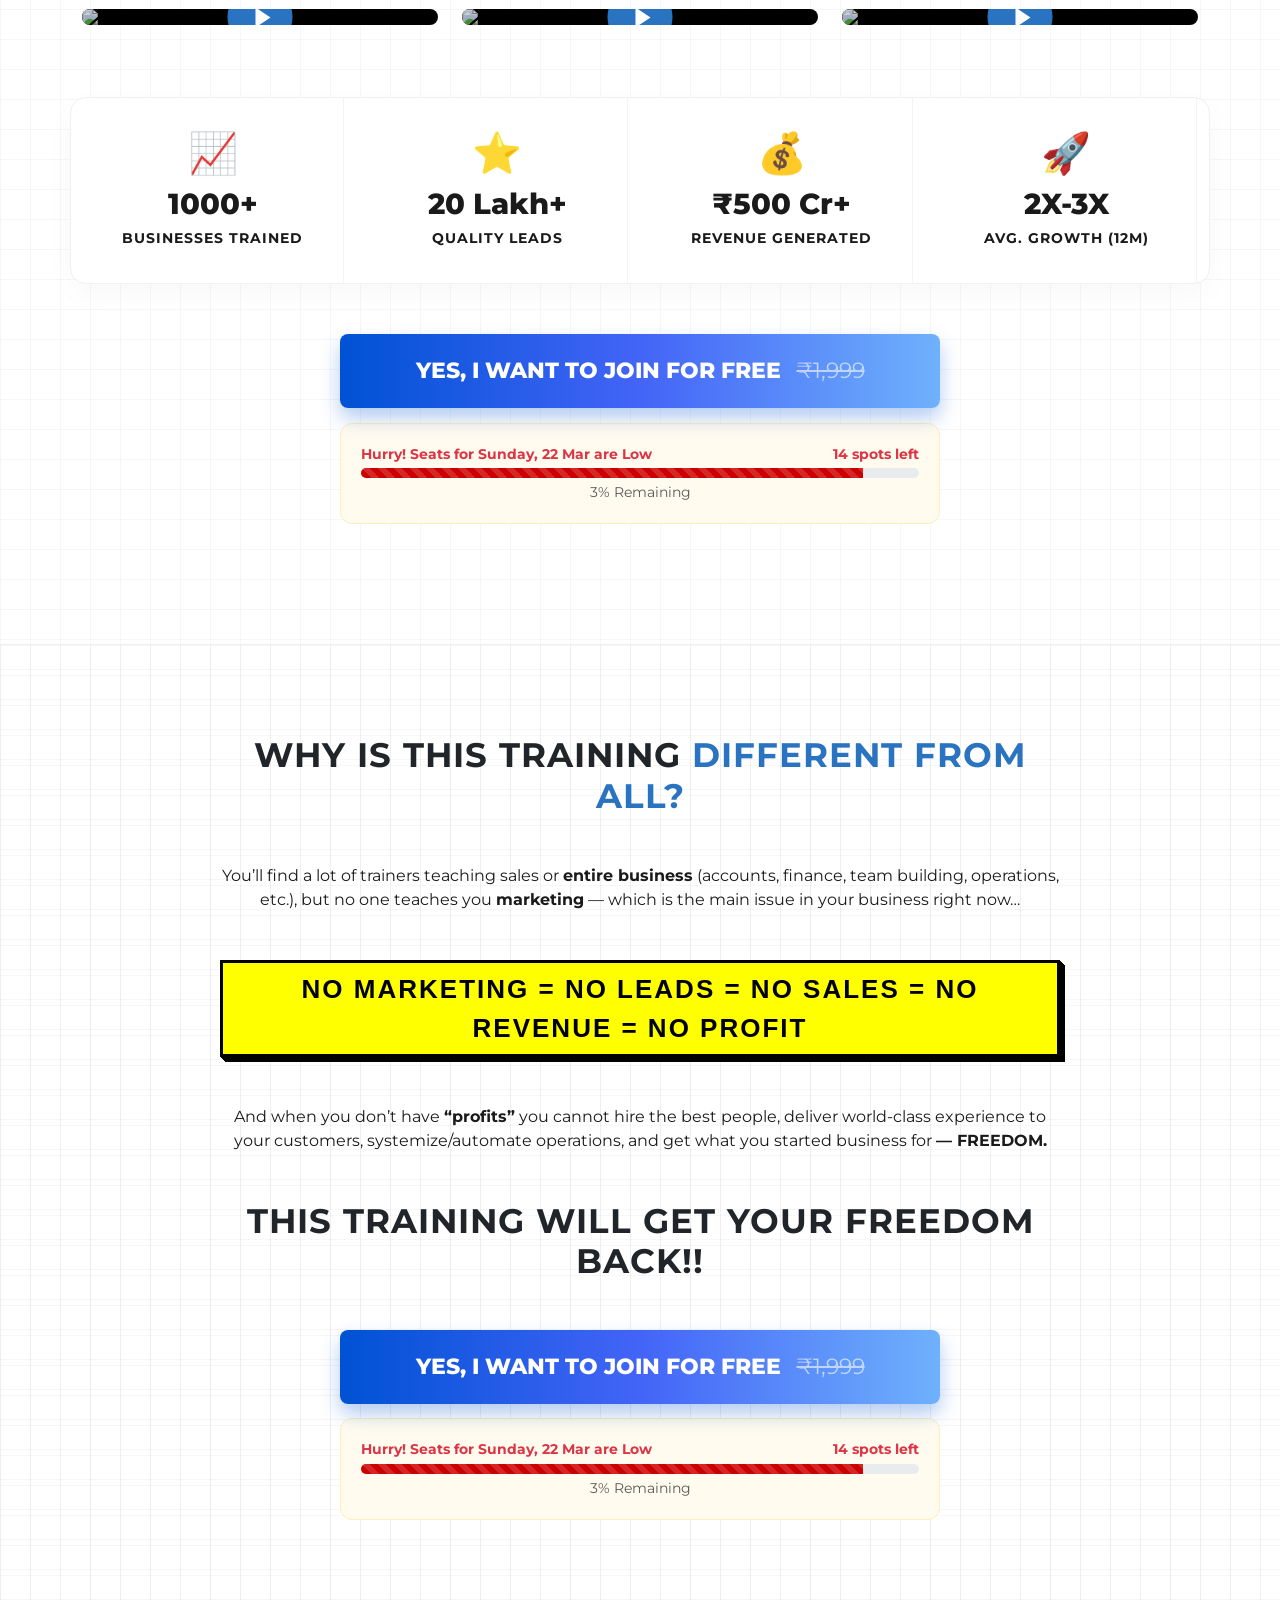
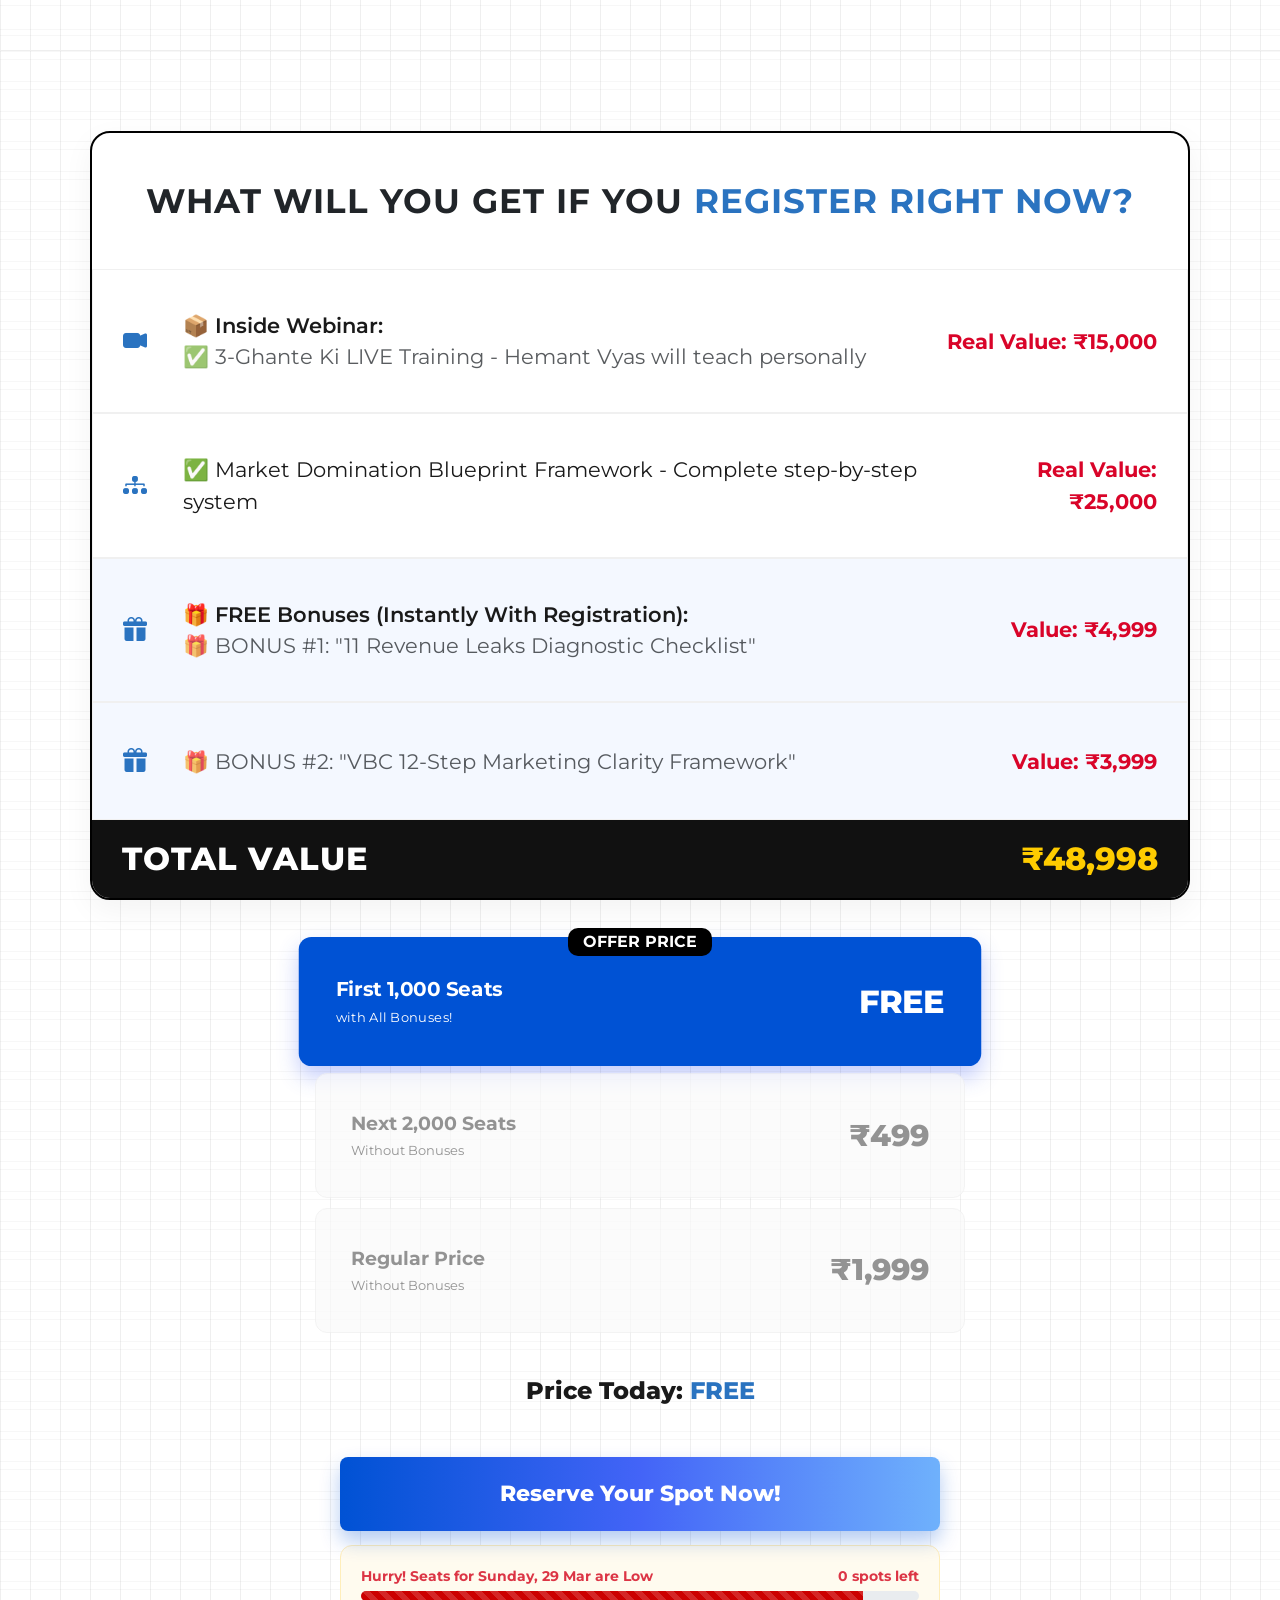
==== commit 592cfcbd: "commit" ====
--- a/index.html
+++ b/index.html
@@ -22,7 +22,7 @@
             This training will be helpful only for businesses with 50lacs+ annual turnover*
         </div>
 
-        <div class="container py-5 text-center bg-white">
+        <div class="container py-5 text-center ">
             <div class="attention-badge animate__animated animate__fadeIn">
                 ATTENTION: MANUFACTURING, TRADING & SME BUSINESS OWNERS
             </div>
--- a/assets/style.css
+++ b/assets/style.css
@@ -16,9 +16,7 @@
 
         body {
             color: var(--dark-text);
-            background-color: #fff;
-            background-image: url();
-            /* overflow-x: hidden !important; */
+           
             font-family: 'Montserrat', sans-serif;
 
         }
@@ -1432,17 +1430,14 @@
             box-shadow: 0 2px 4px rgba(0, 0, 0, 0.02);
         }
 
-        /* Styling for the active/open state */
         .accordion-item.active-item {
             background-color: #f4f9f6;
-            /* Light green tint */
-            border-color: #d1fae5 !important;
+            border-color: #0052D4 !important;
         }
 
         .accordion-button {
             font-weight: 600;
             color: #3b3abe;
-            /* Purple color from image */
             padding: 20px;
             box-shadow: none !important;
             background: transparent !important;
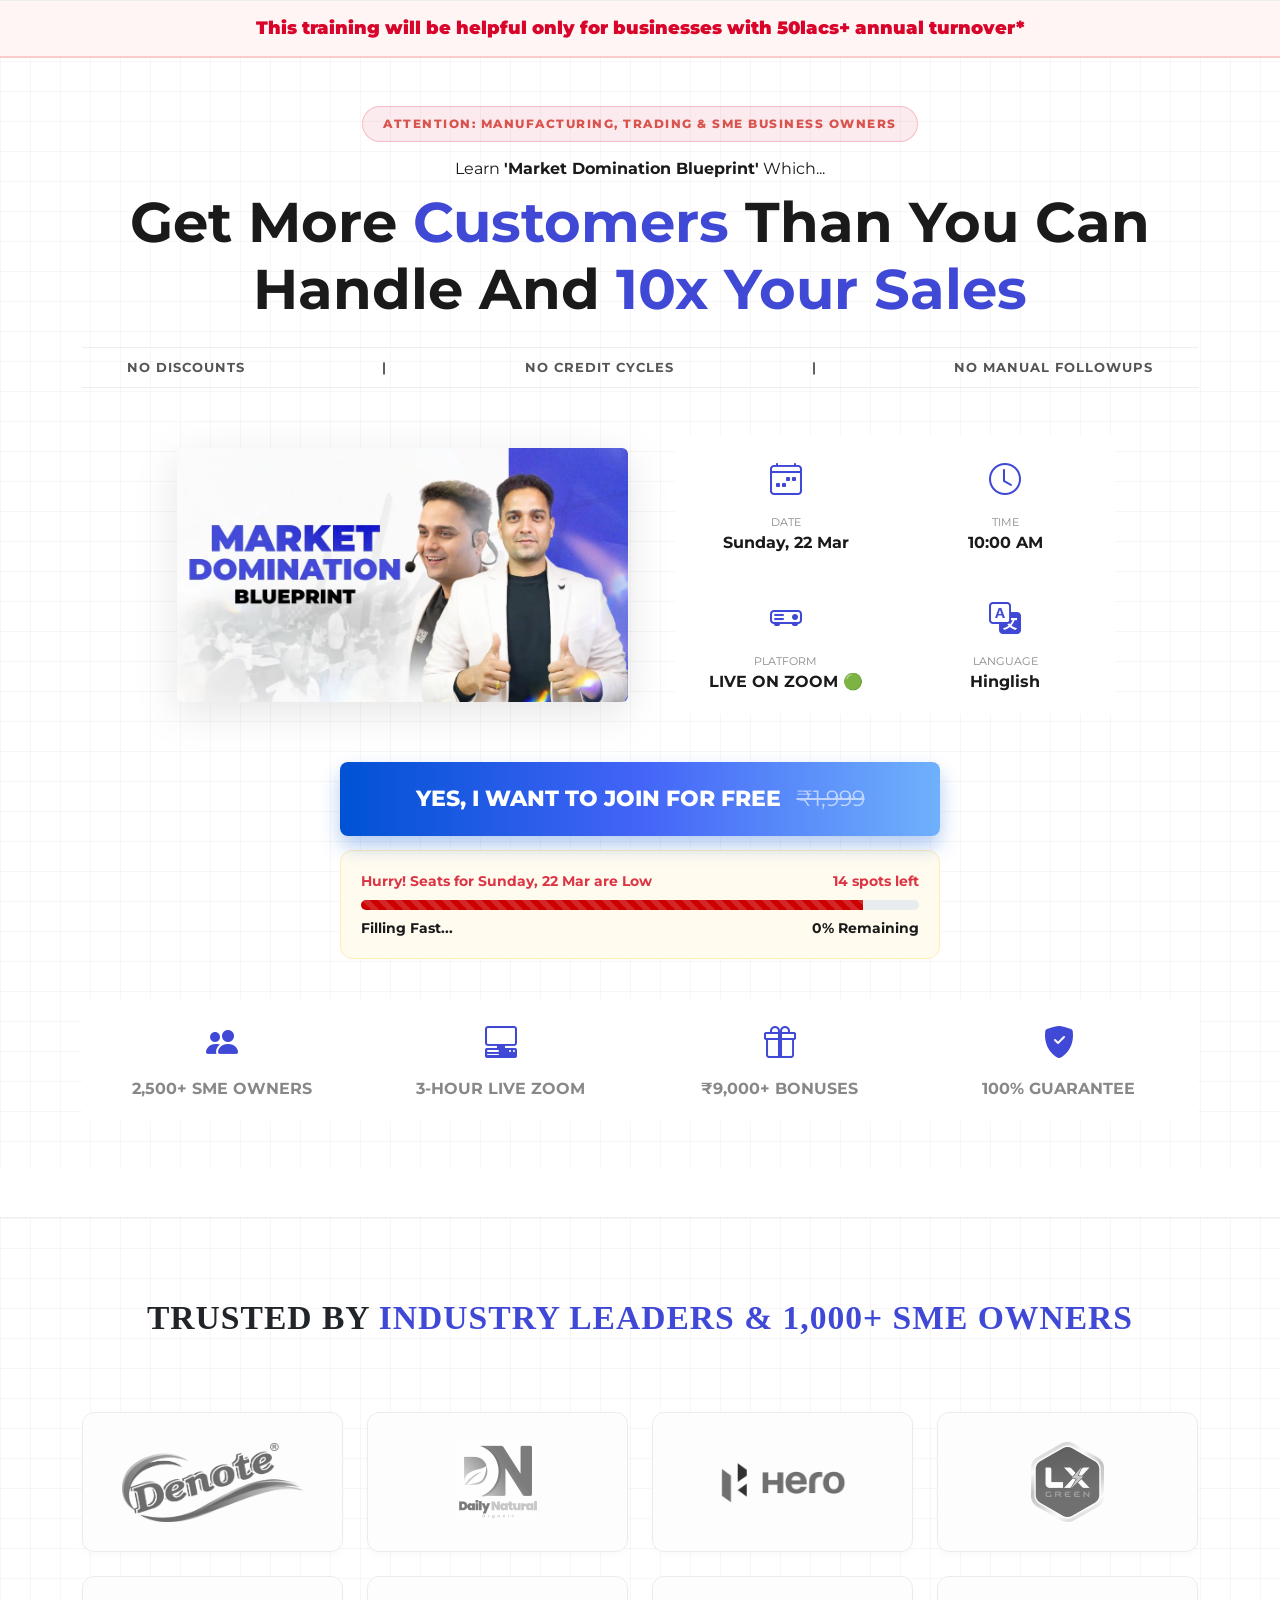
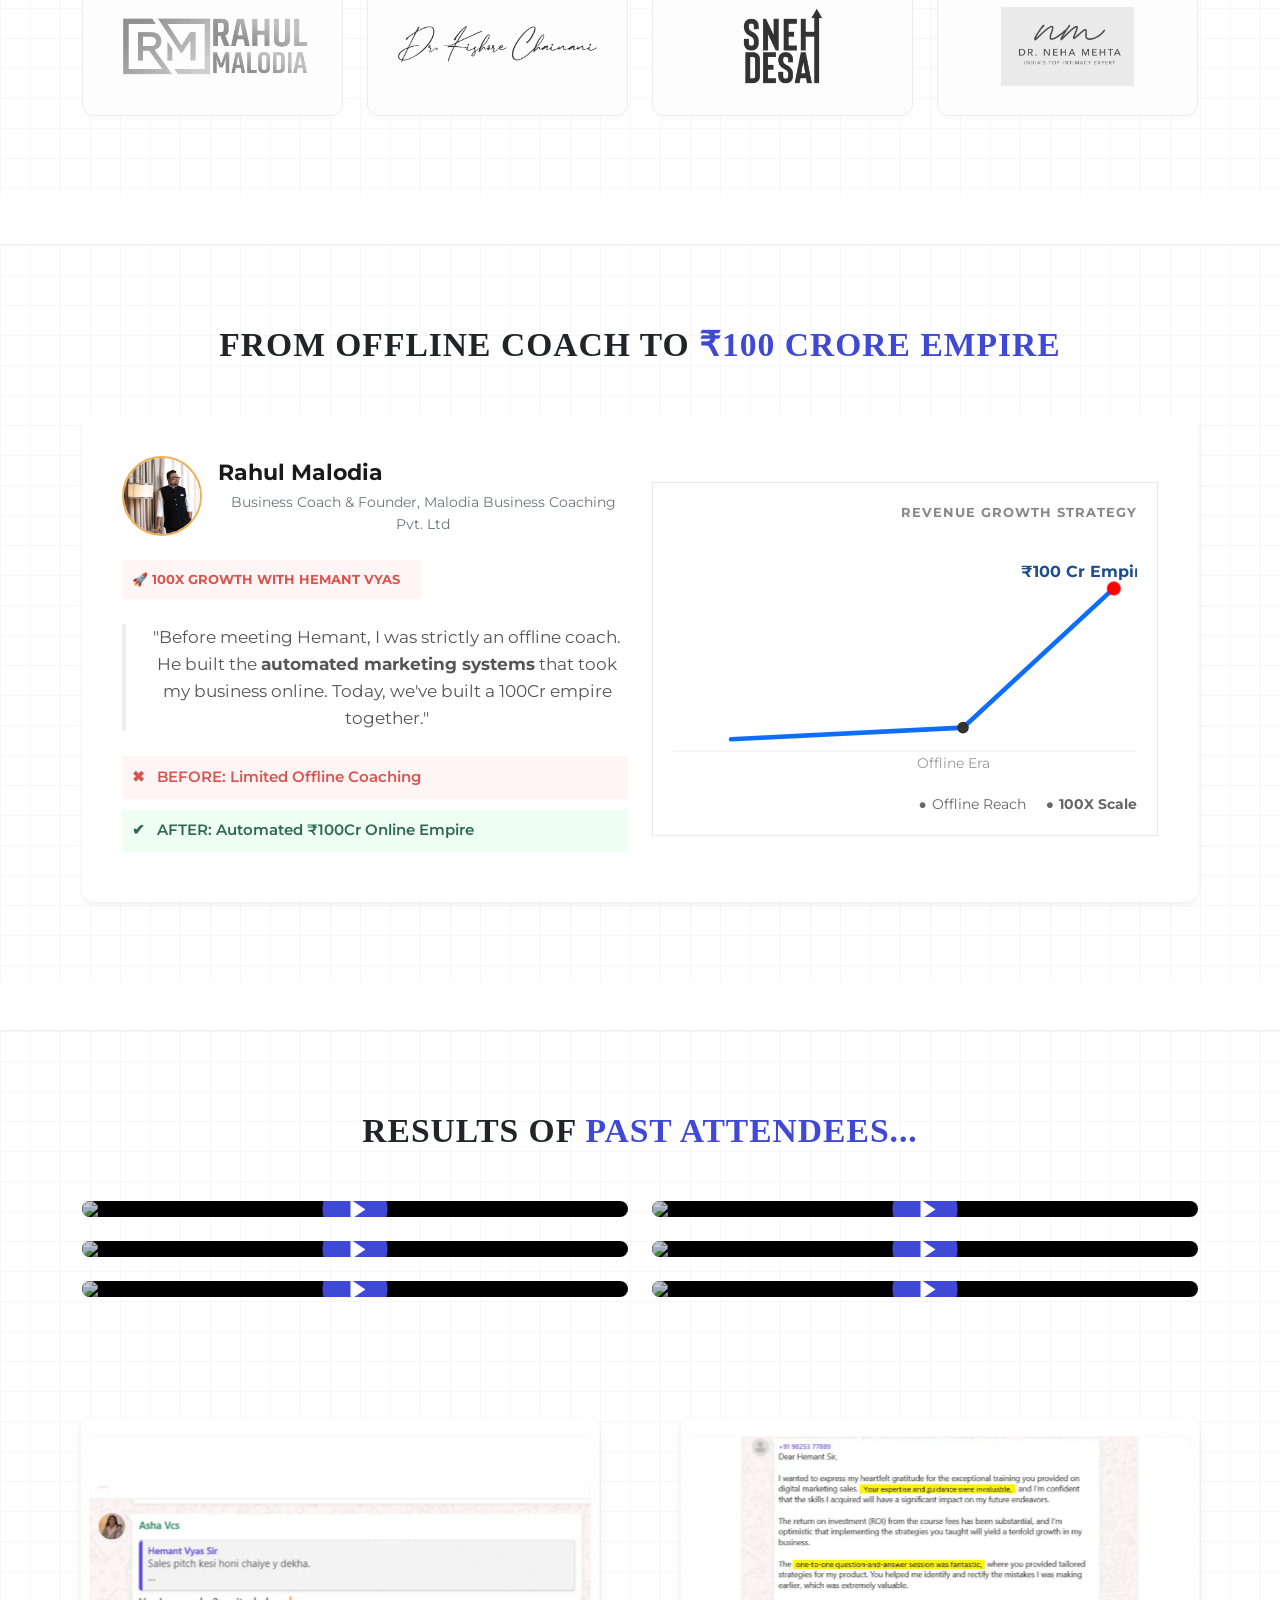
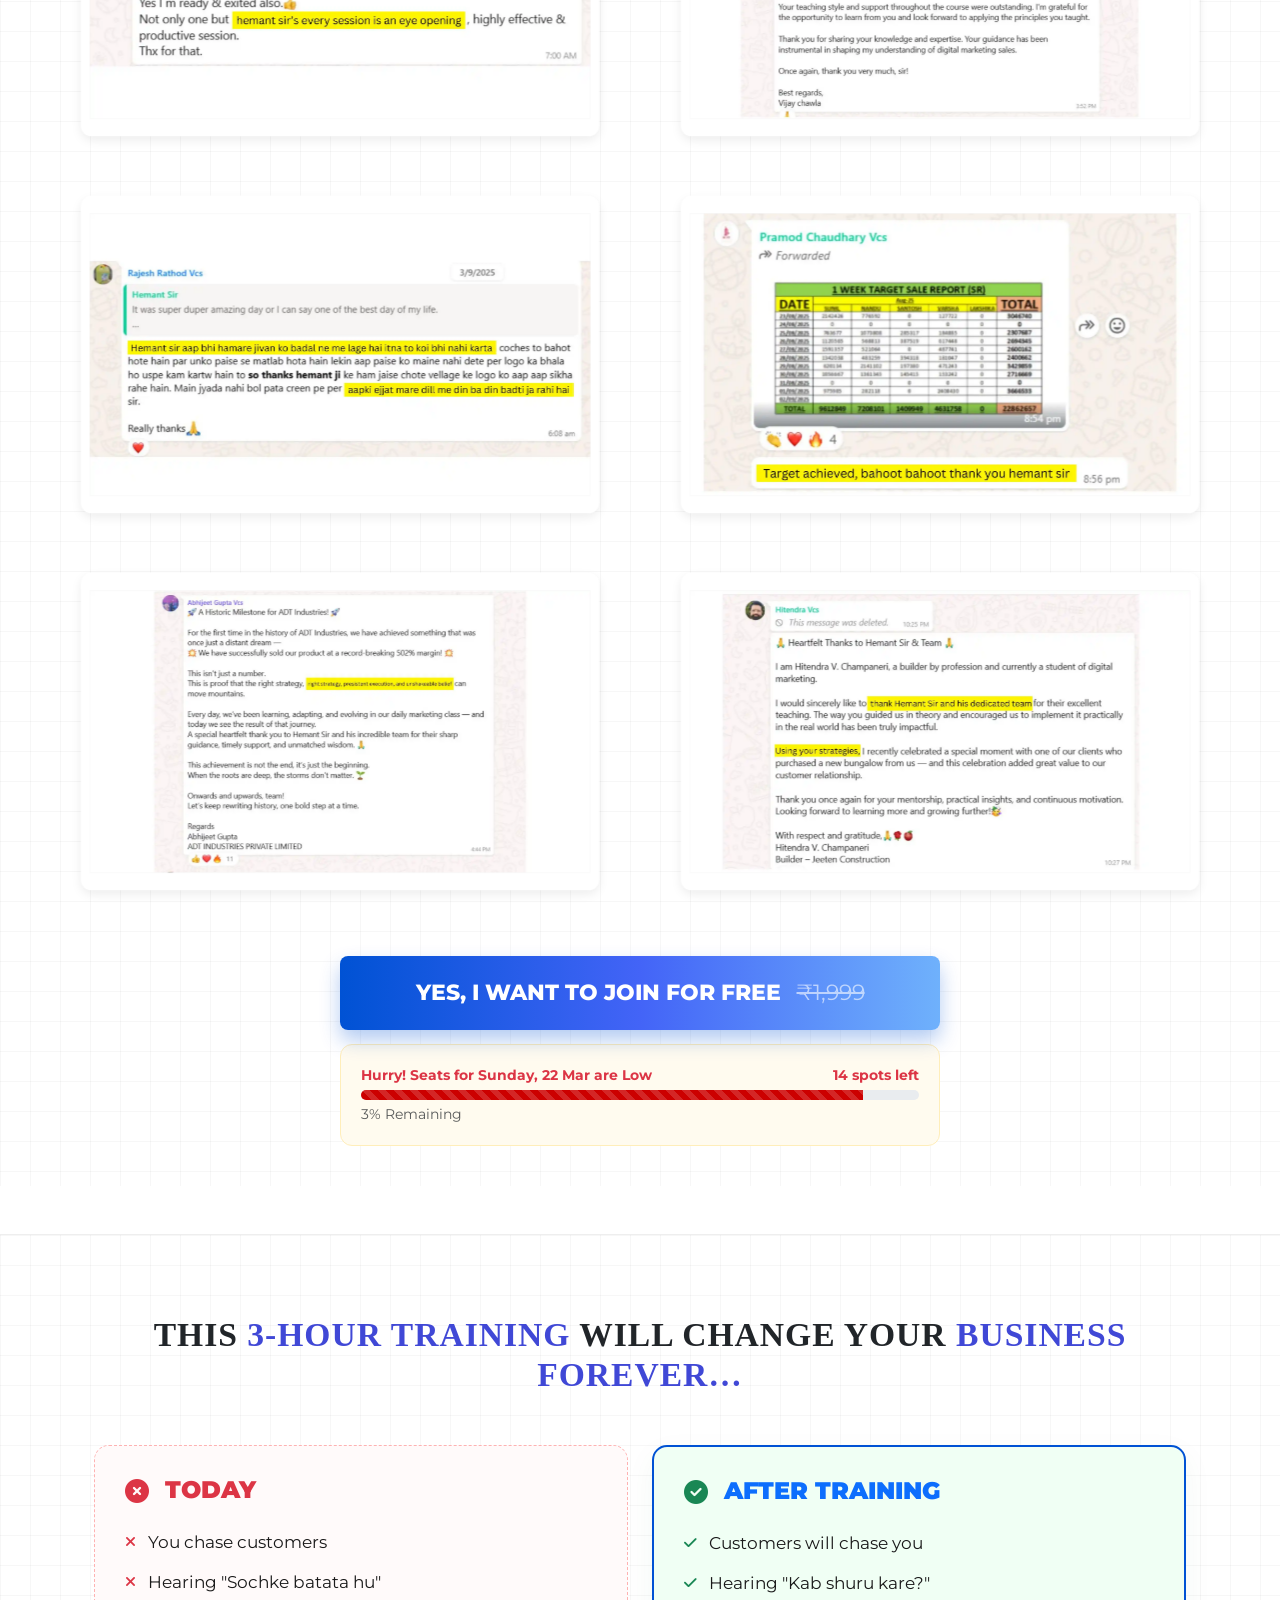
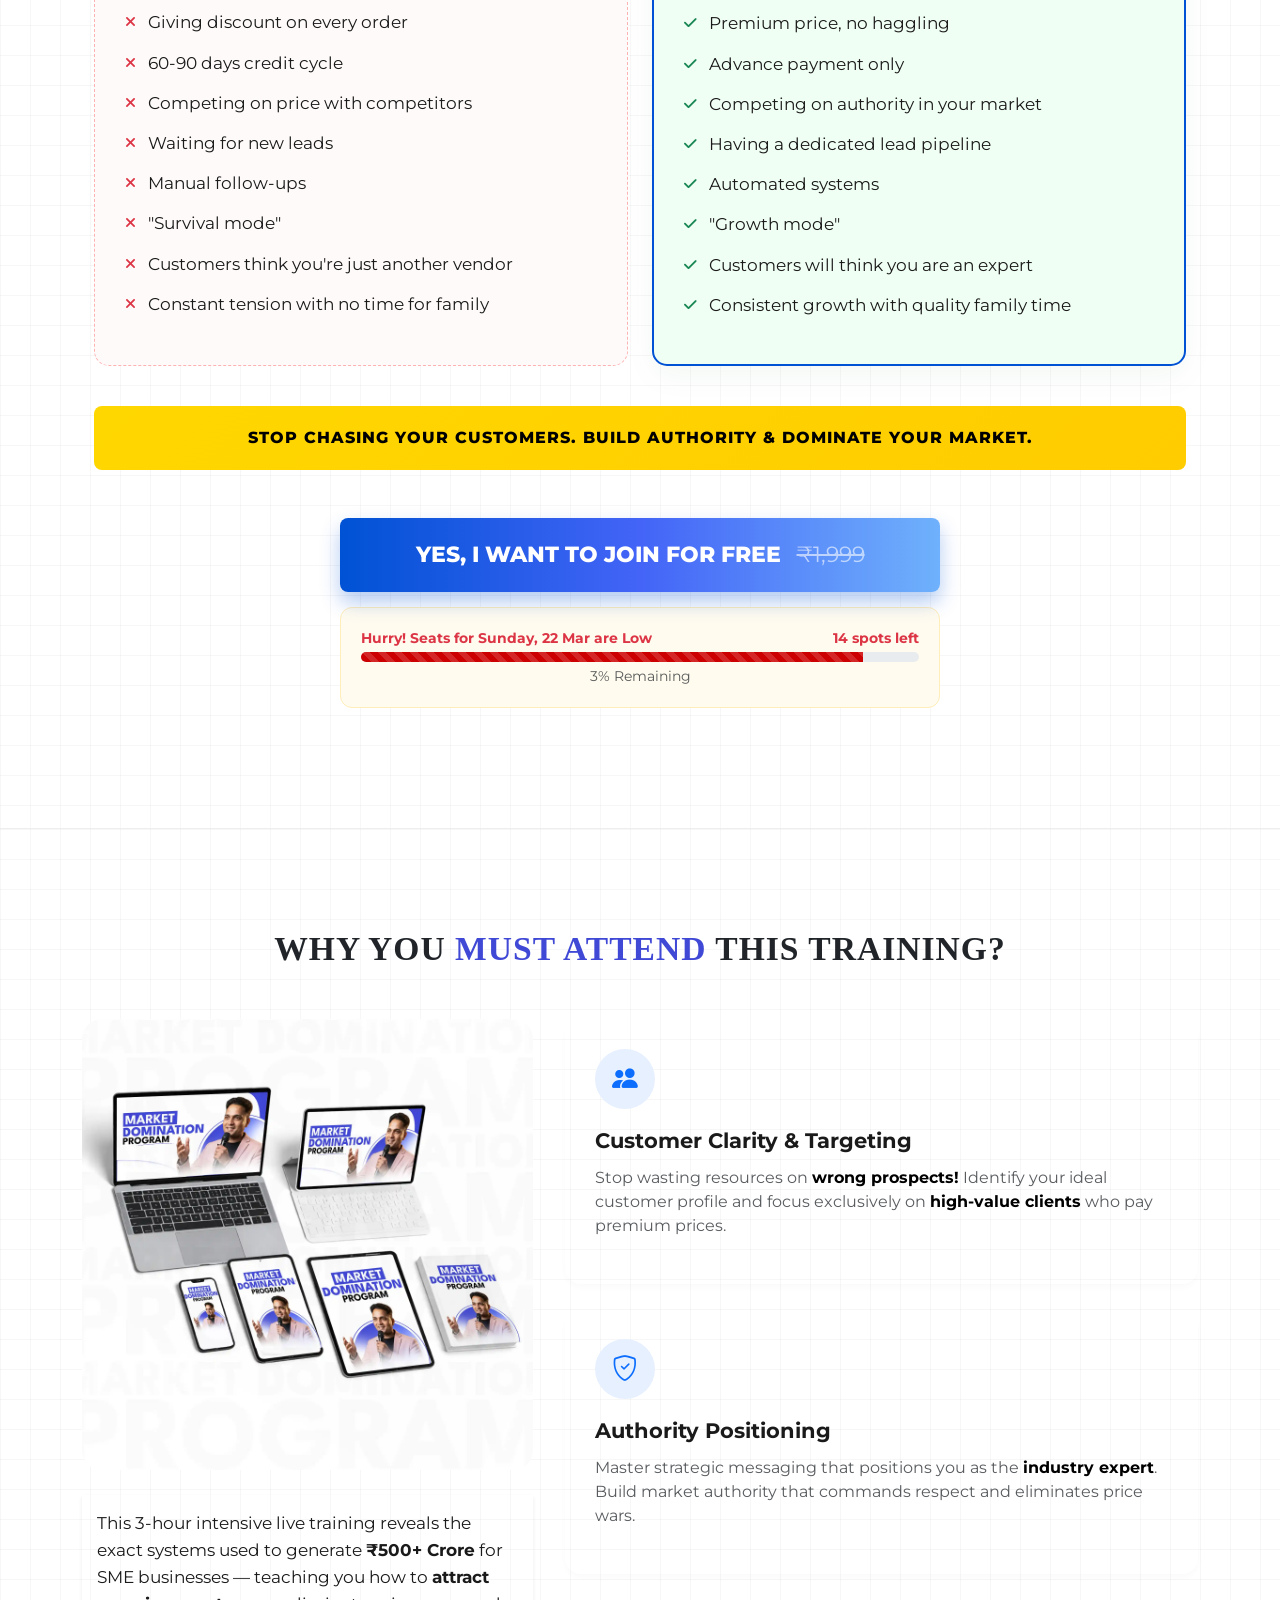
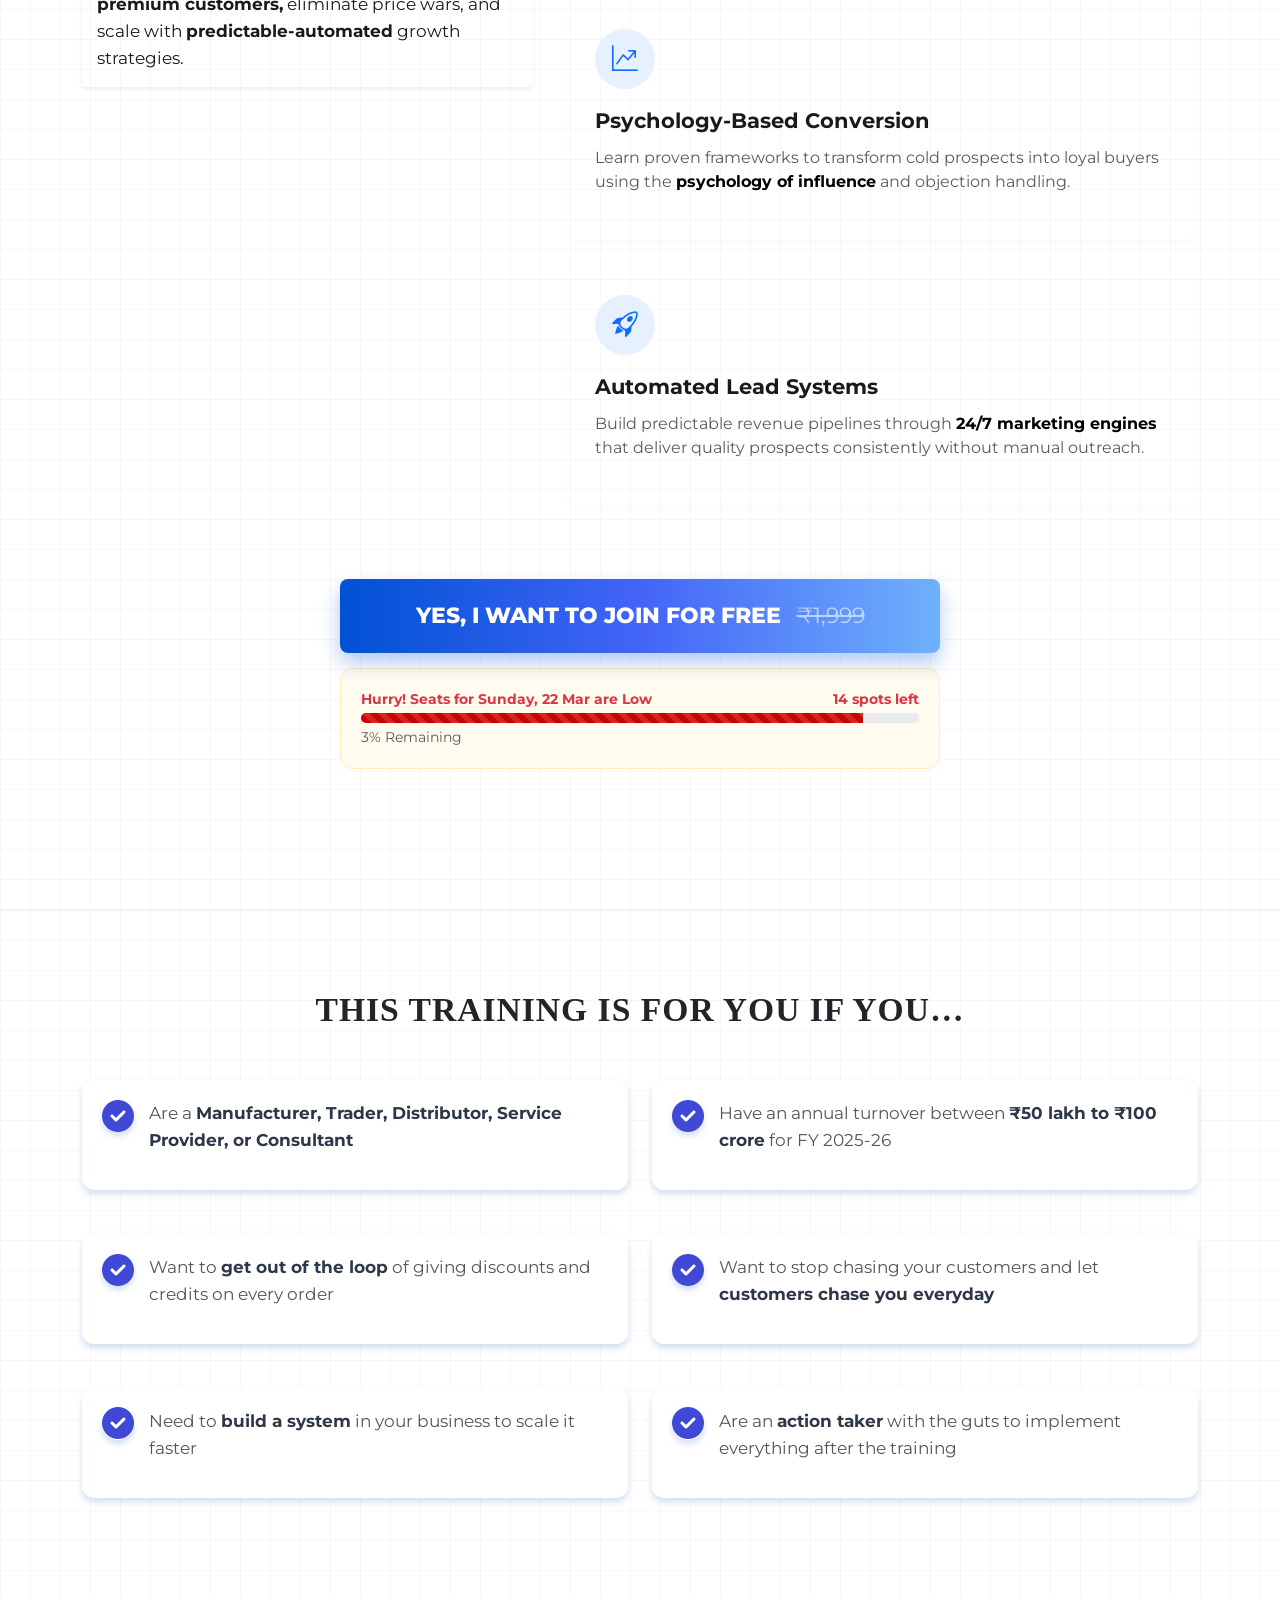
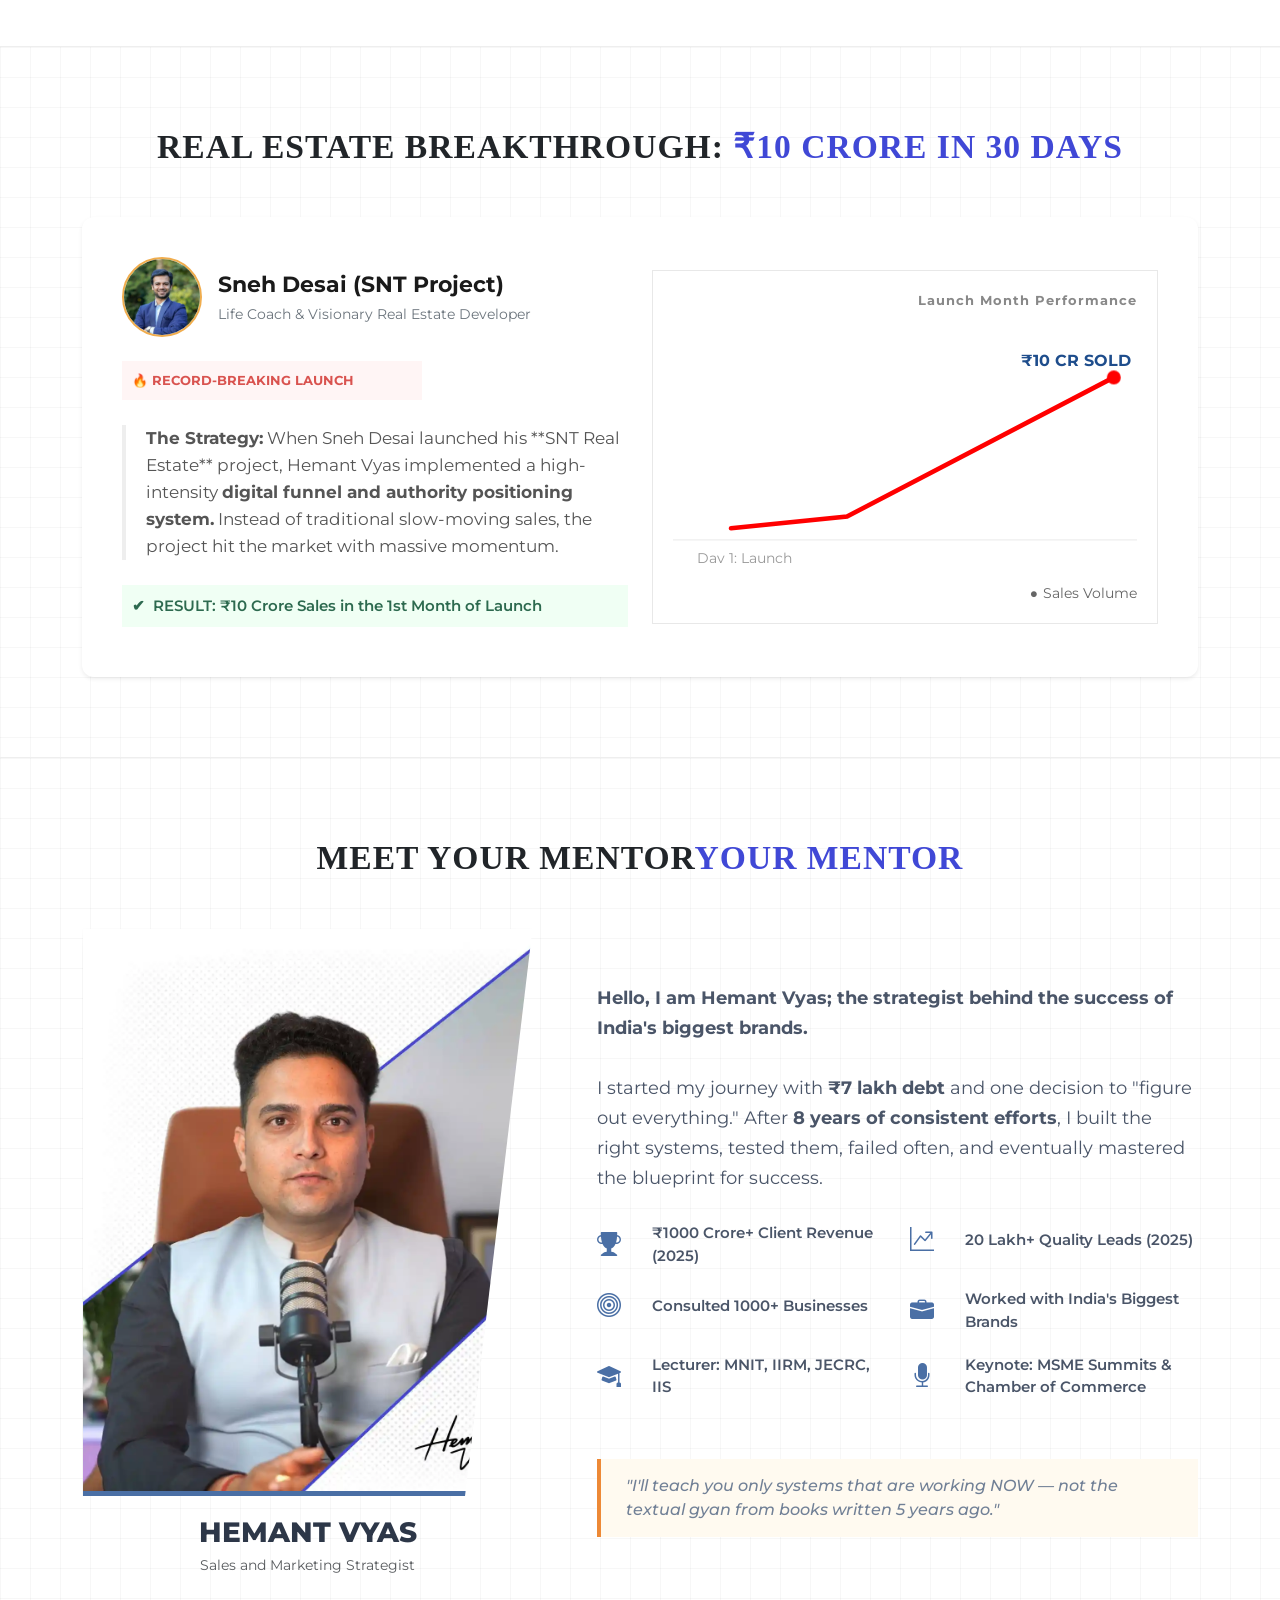
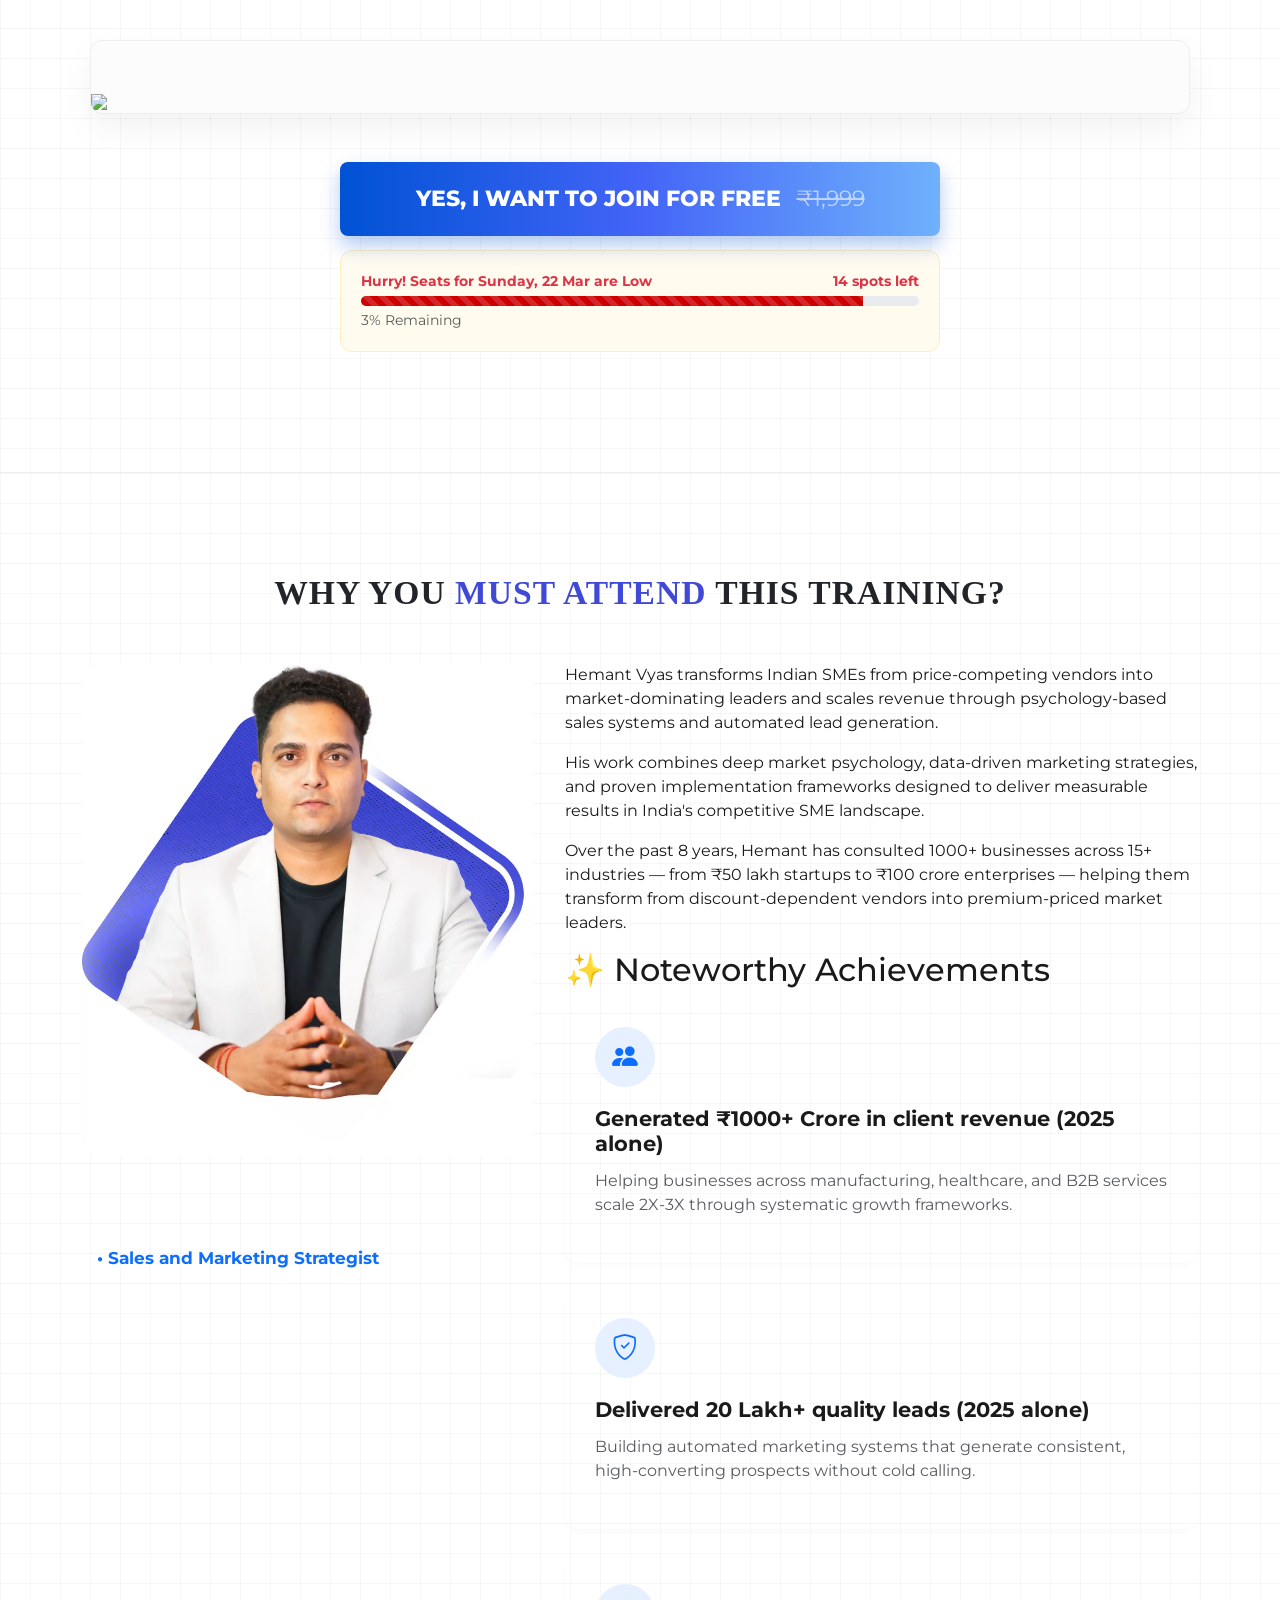
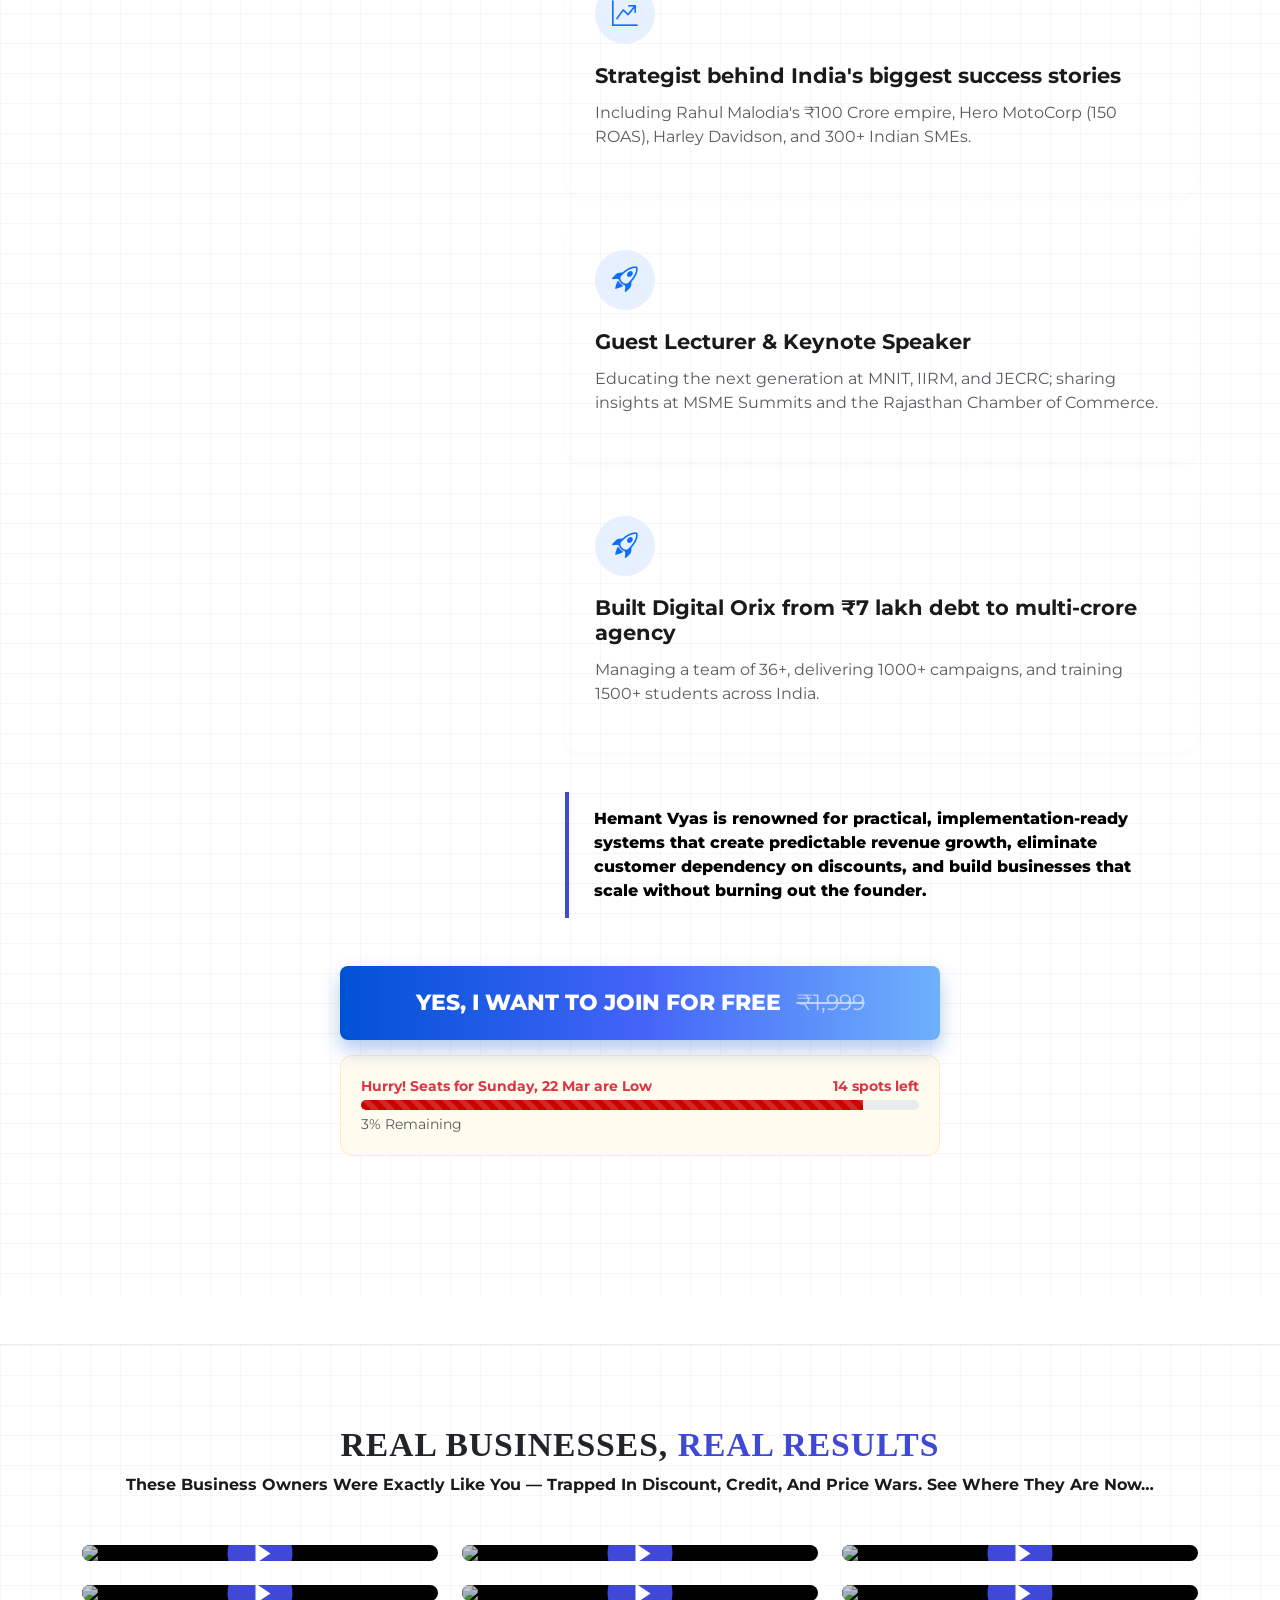
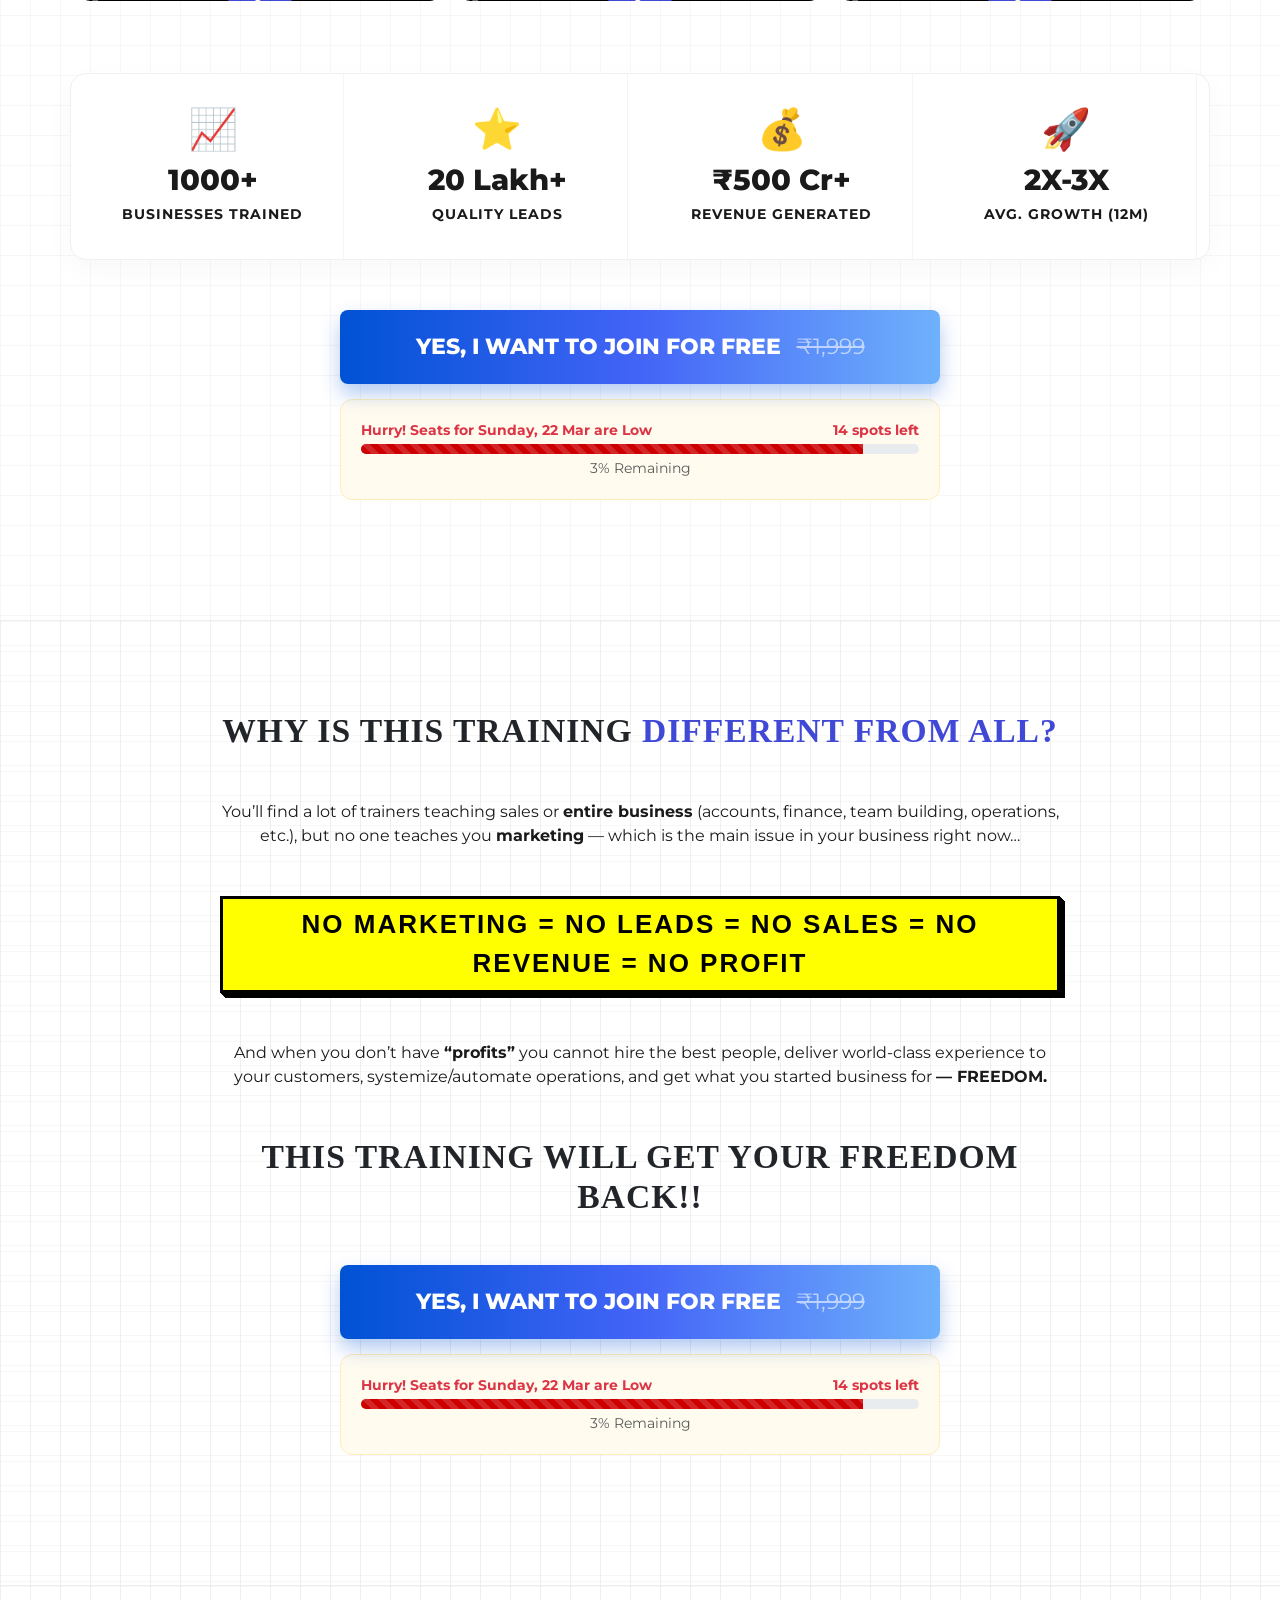
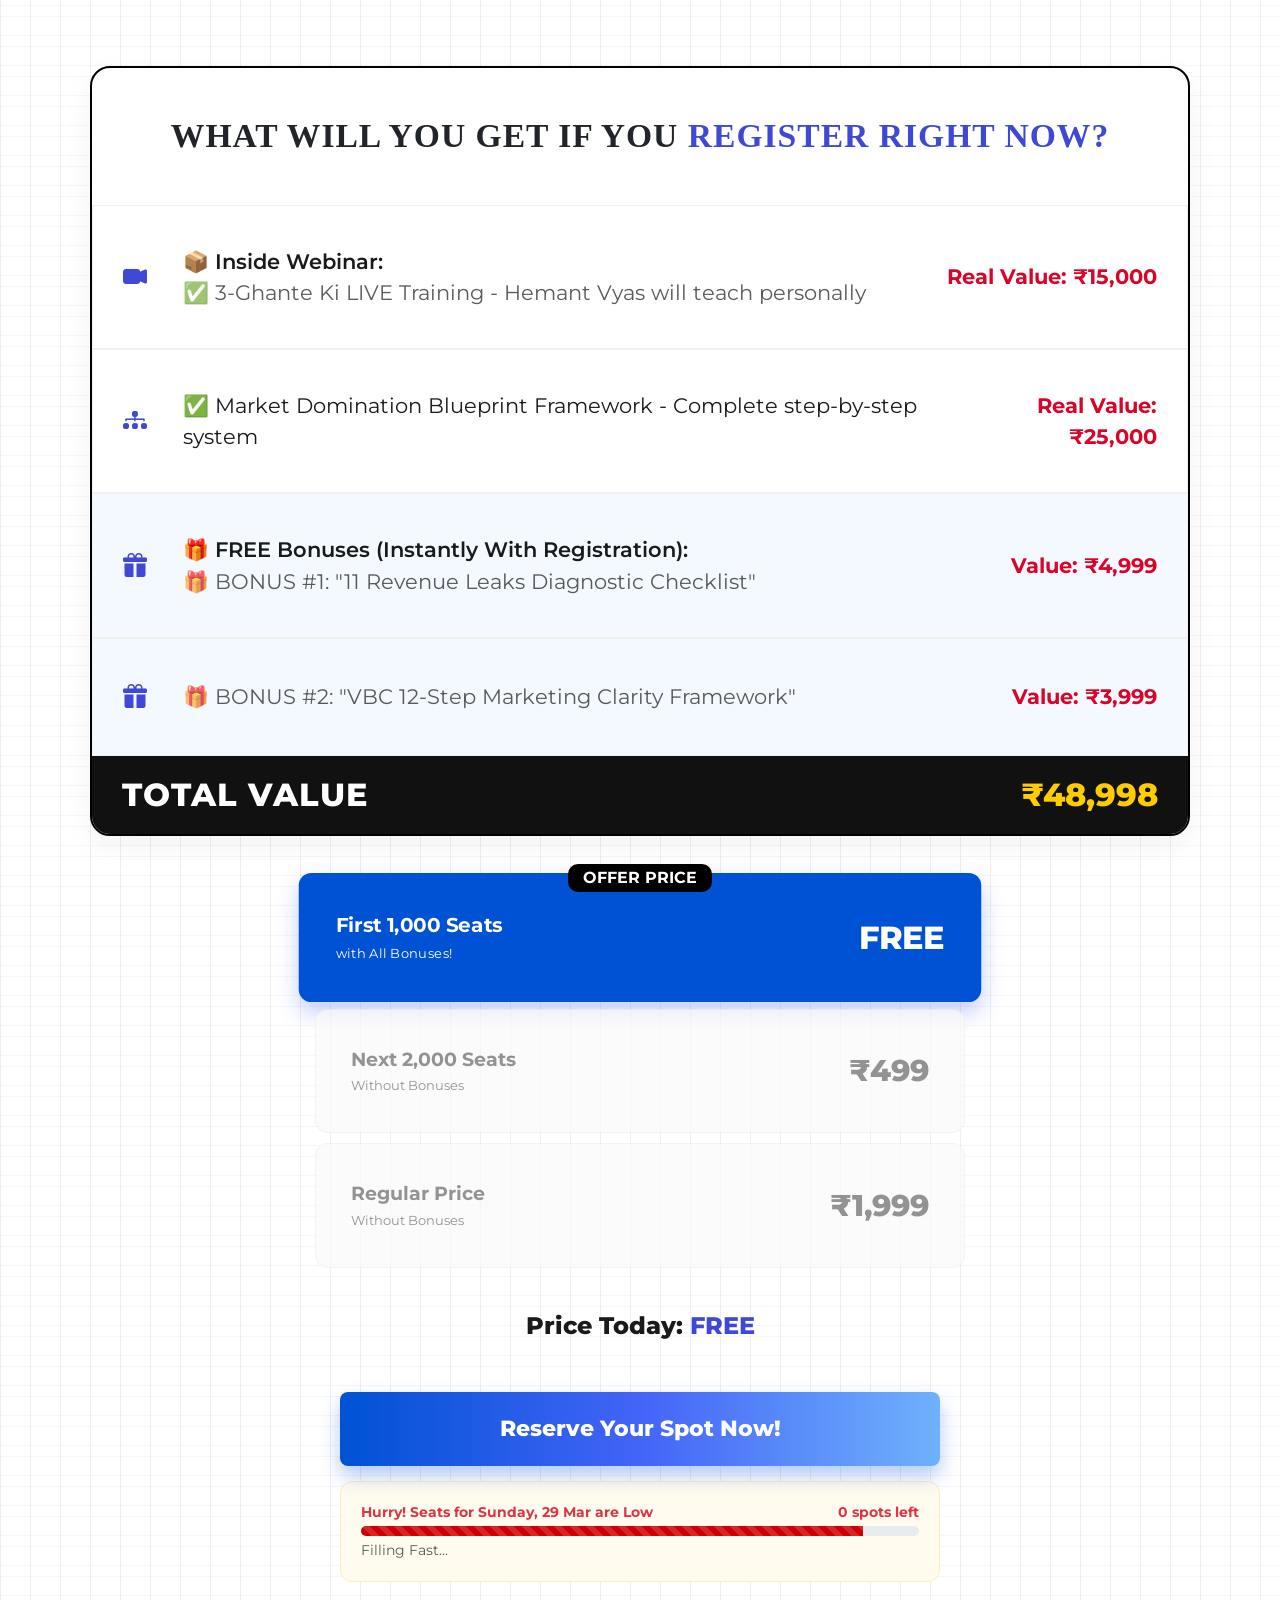
==== commit be46c22c: "commit" ====
--- a/index.html
+++ b/index.html
@@ -34,7 +34,7 @@
                 Handle And <span class="text-blue">10x Your Sales</span>
             </h1>
 
-            <div class="sub-labels d-flex justify-content-center gap-3 gap-md-5 mb-5 animate__animated animate__fadeIn">
+            <div class="sub-labels d-flex justify-content-around gap-3 gap-md-5 mb-5 animate__animated animate__fadeIn">
                 <span>NO DISCOUNTS</span> | <span>NO CREDIT CYCLES</span> | <span>NO MANUAL FOLLOWUPS</span>
             </div>
 
@@ -43,7 +43,7 @@
                     <img src="assets/Artboard-6.webp" alt="Trainer" class="trainer-img rounded">
                 </div>
 
-                <div class="col-lg-4 text-start ps-lg-5 animate__animated animate__slideInRight">
+                <div class="col-lg-5 text-start ps-lg-5 animate__animated animate__slideInRight">
                     <div class="row ">
                         <div class="col-6 info-box  align-items-center text-center">
                             <i class="bi bi-calendar4-week info-icon"></i>
--- a/assets/style.css
+++ b/assets/style.css
@@ -1,8 +1,8 @@
         :root {
-            --primary-blue: #0056b3;
+            --primary-blue: ##4048d6;
             --dark-text: #1a1a1a;
             --accent-red: #d9534f;
-            --primary-blue: #2A73C0;
+            --primary-blue: #4048d6;
             --text-dark: #212529;
             --bg-light: #ffffff;
             --card-bg: #fdfdfd;
@@ -70,7 +70,7 @@
         }
 
         h1 {
-            font-weight: 800;
+            font-weight: bolder;
             font-size: clamp(1.8rem, 5vw, 3.5rem);
             line-height: 1.2;
         }
@@ -207,11 +207,12 @@
         .section-title {
             text-transform: uppercase;
             letter-spacing: 1px;
-            font-weight: bold;
+            font-weight: bolder;
             color: var(--text-dark);
             margin-bottom: 50px;
             font-size: clamp(1.2rem, 5vw, 2.1rem);
             animation: fadeInDown 0.8s ease-out forwards;
+            font-family: Georgia, 'Times New Roman', Times, serif;
         }
 
         .section-title span {
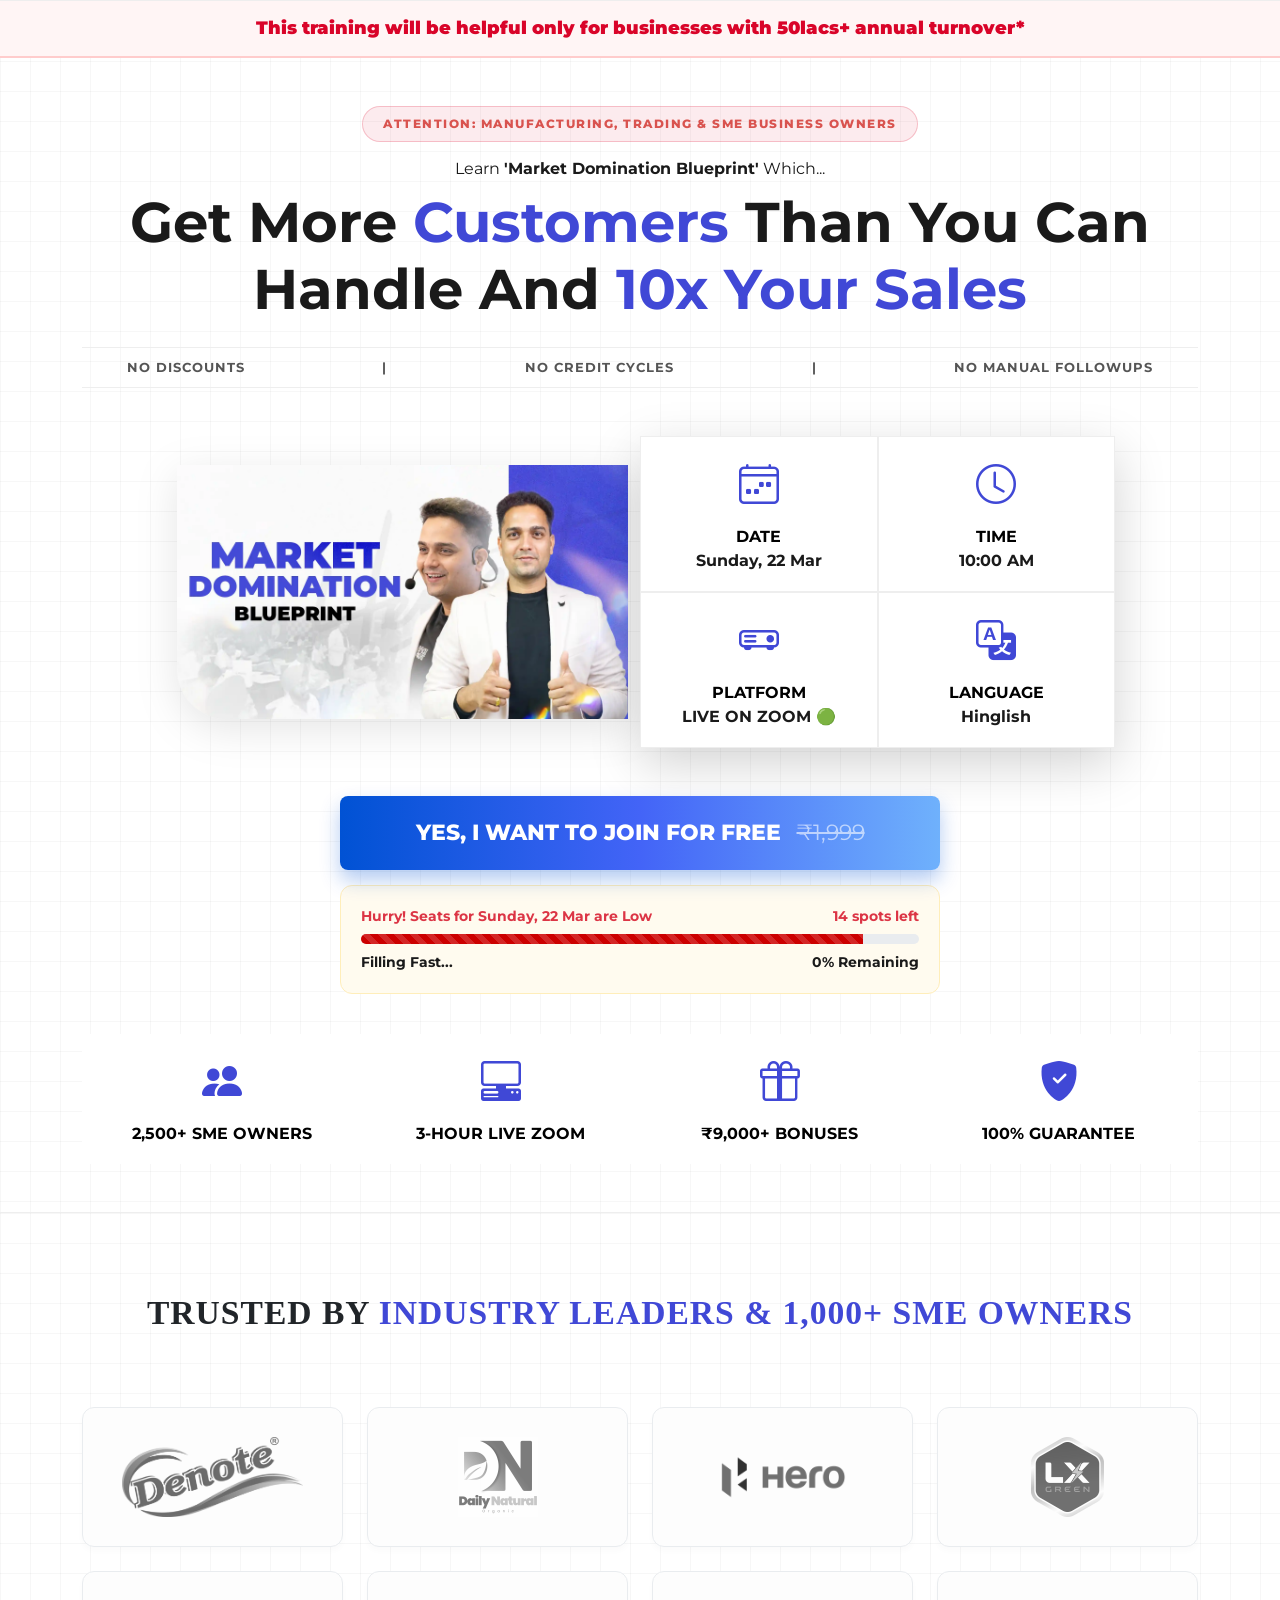
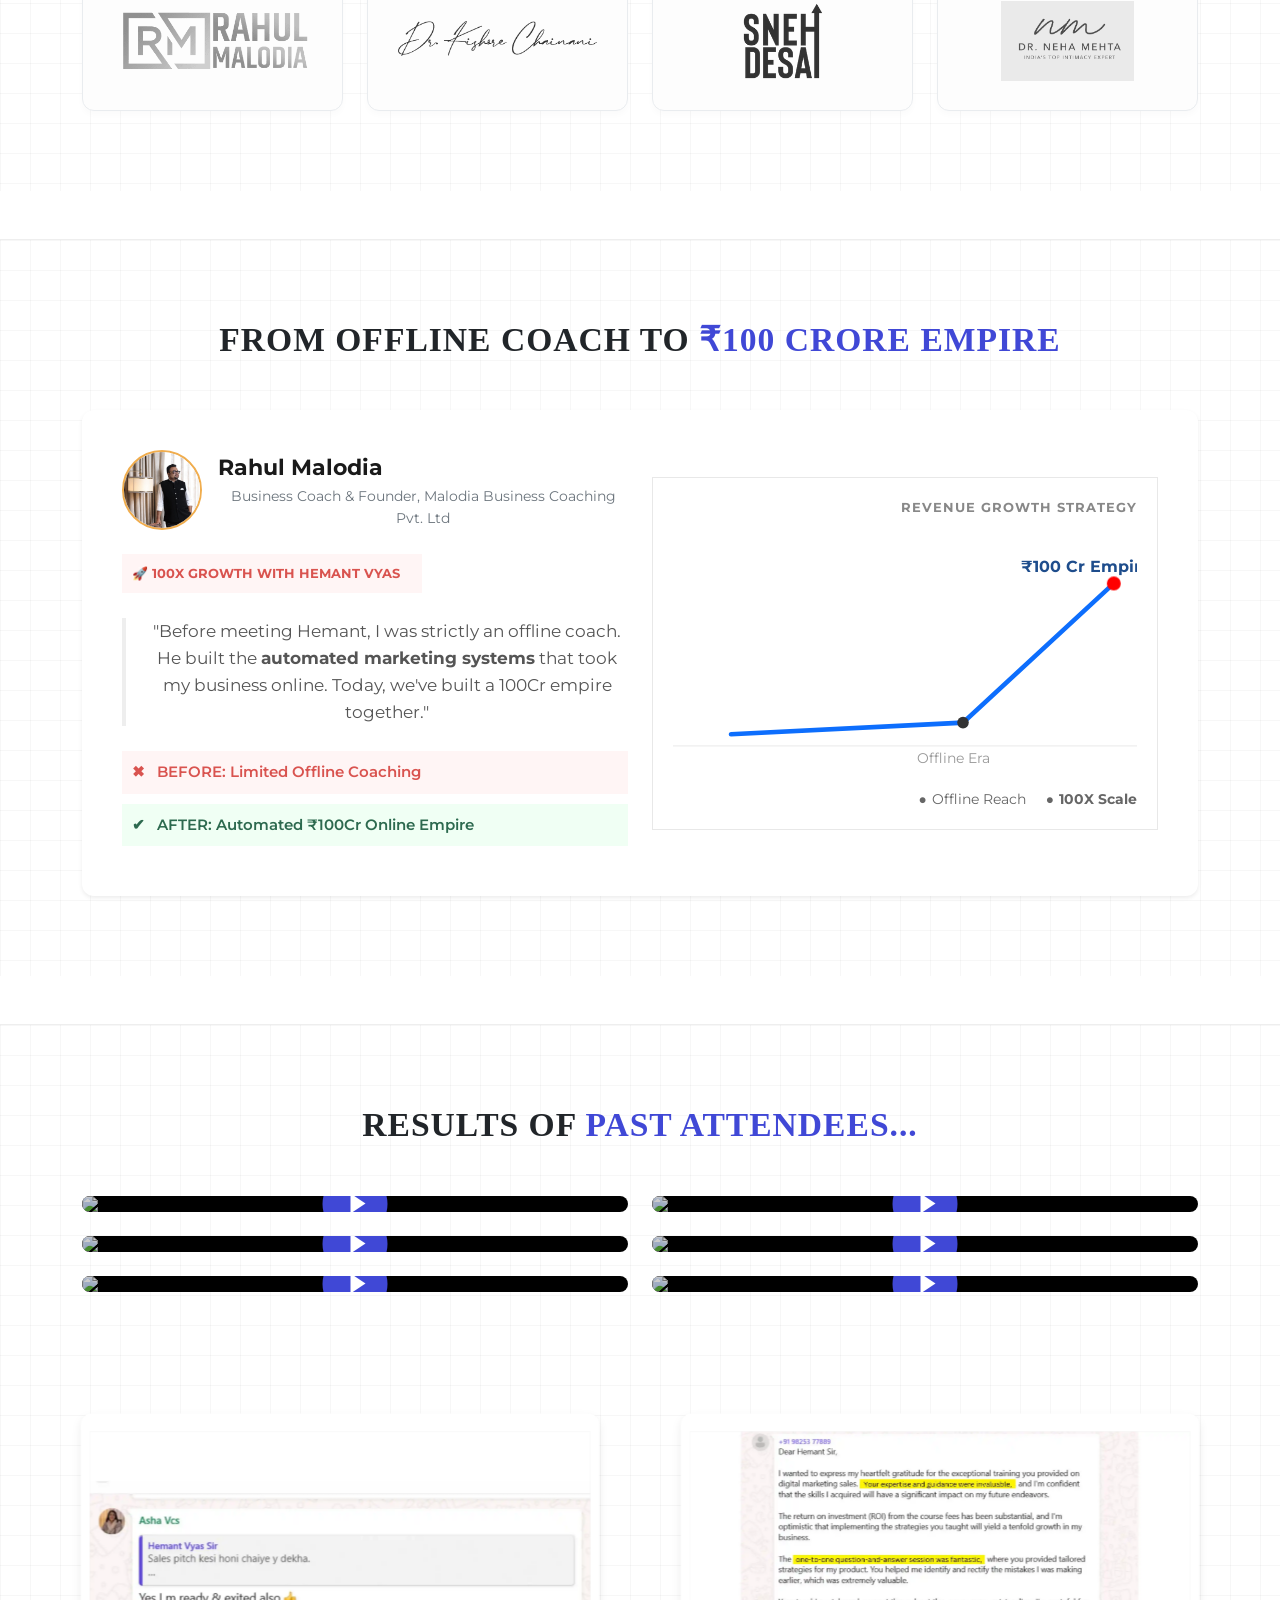
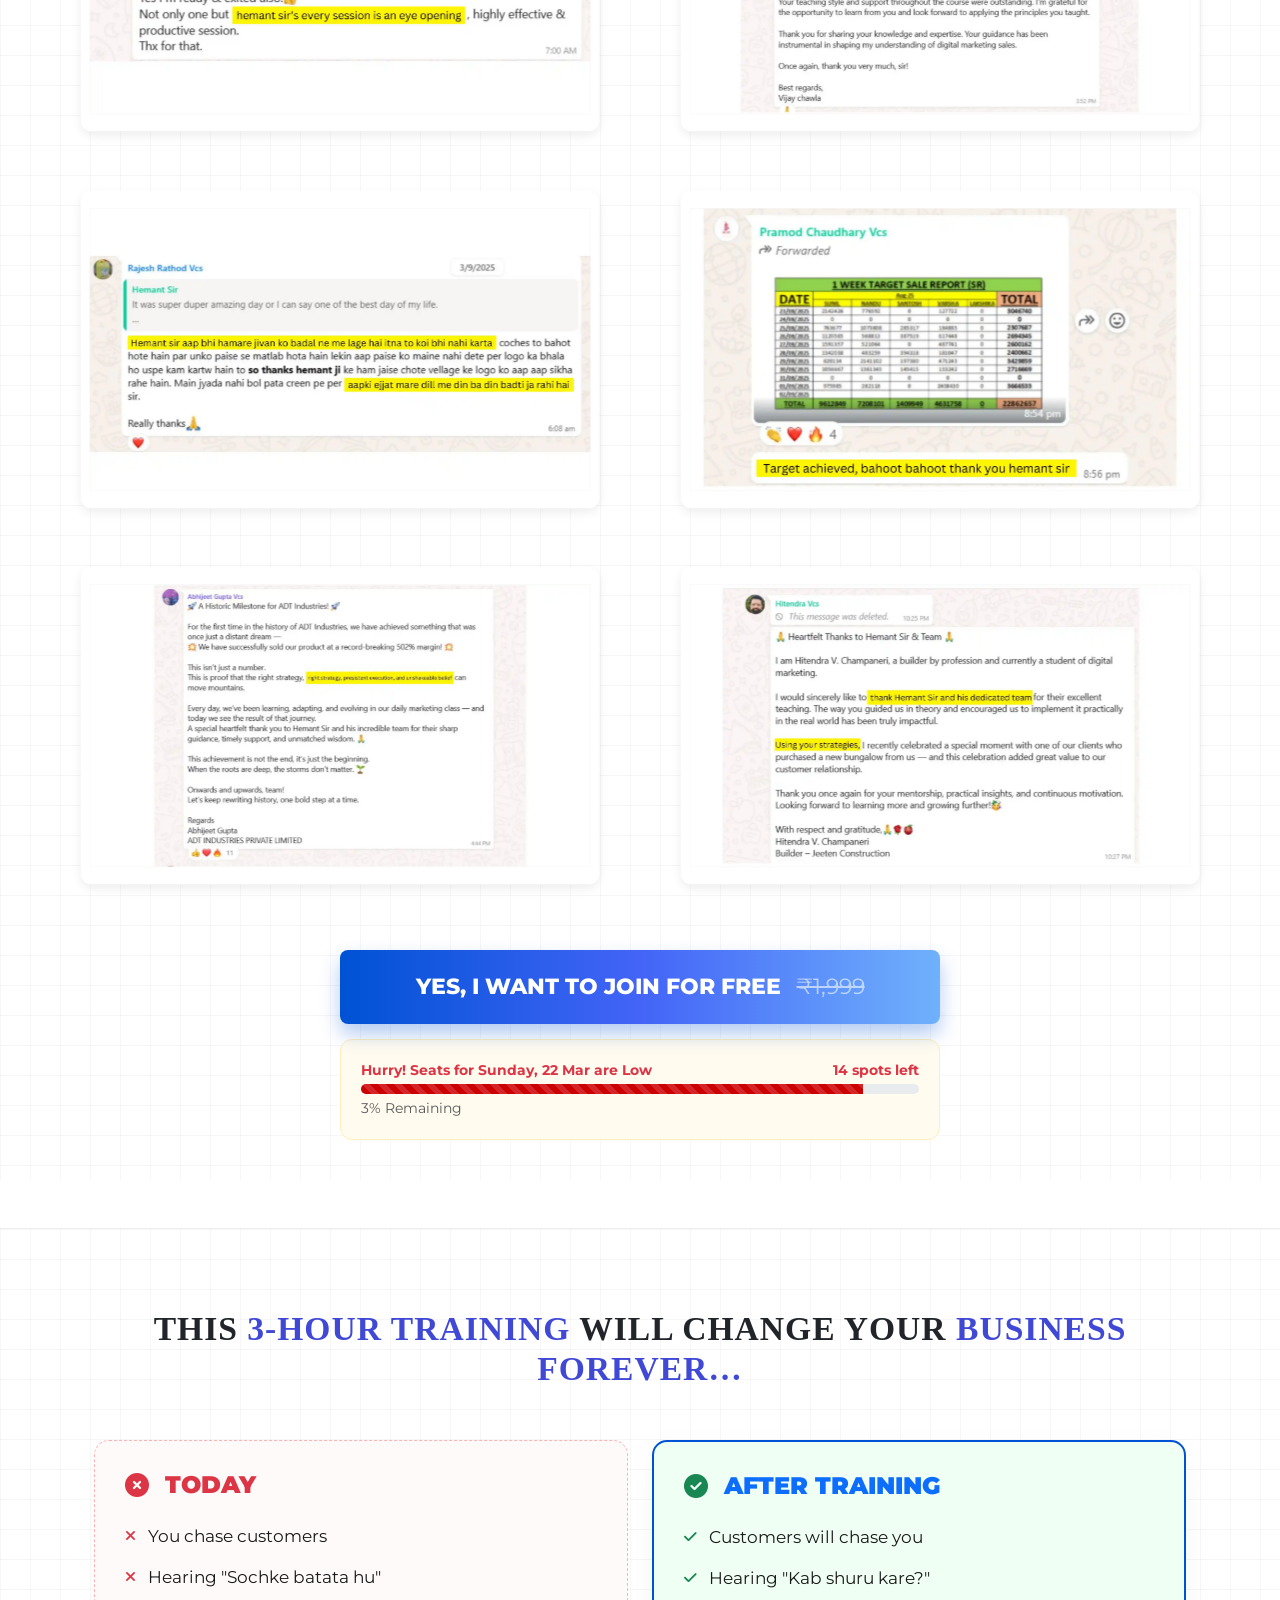
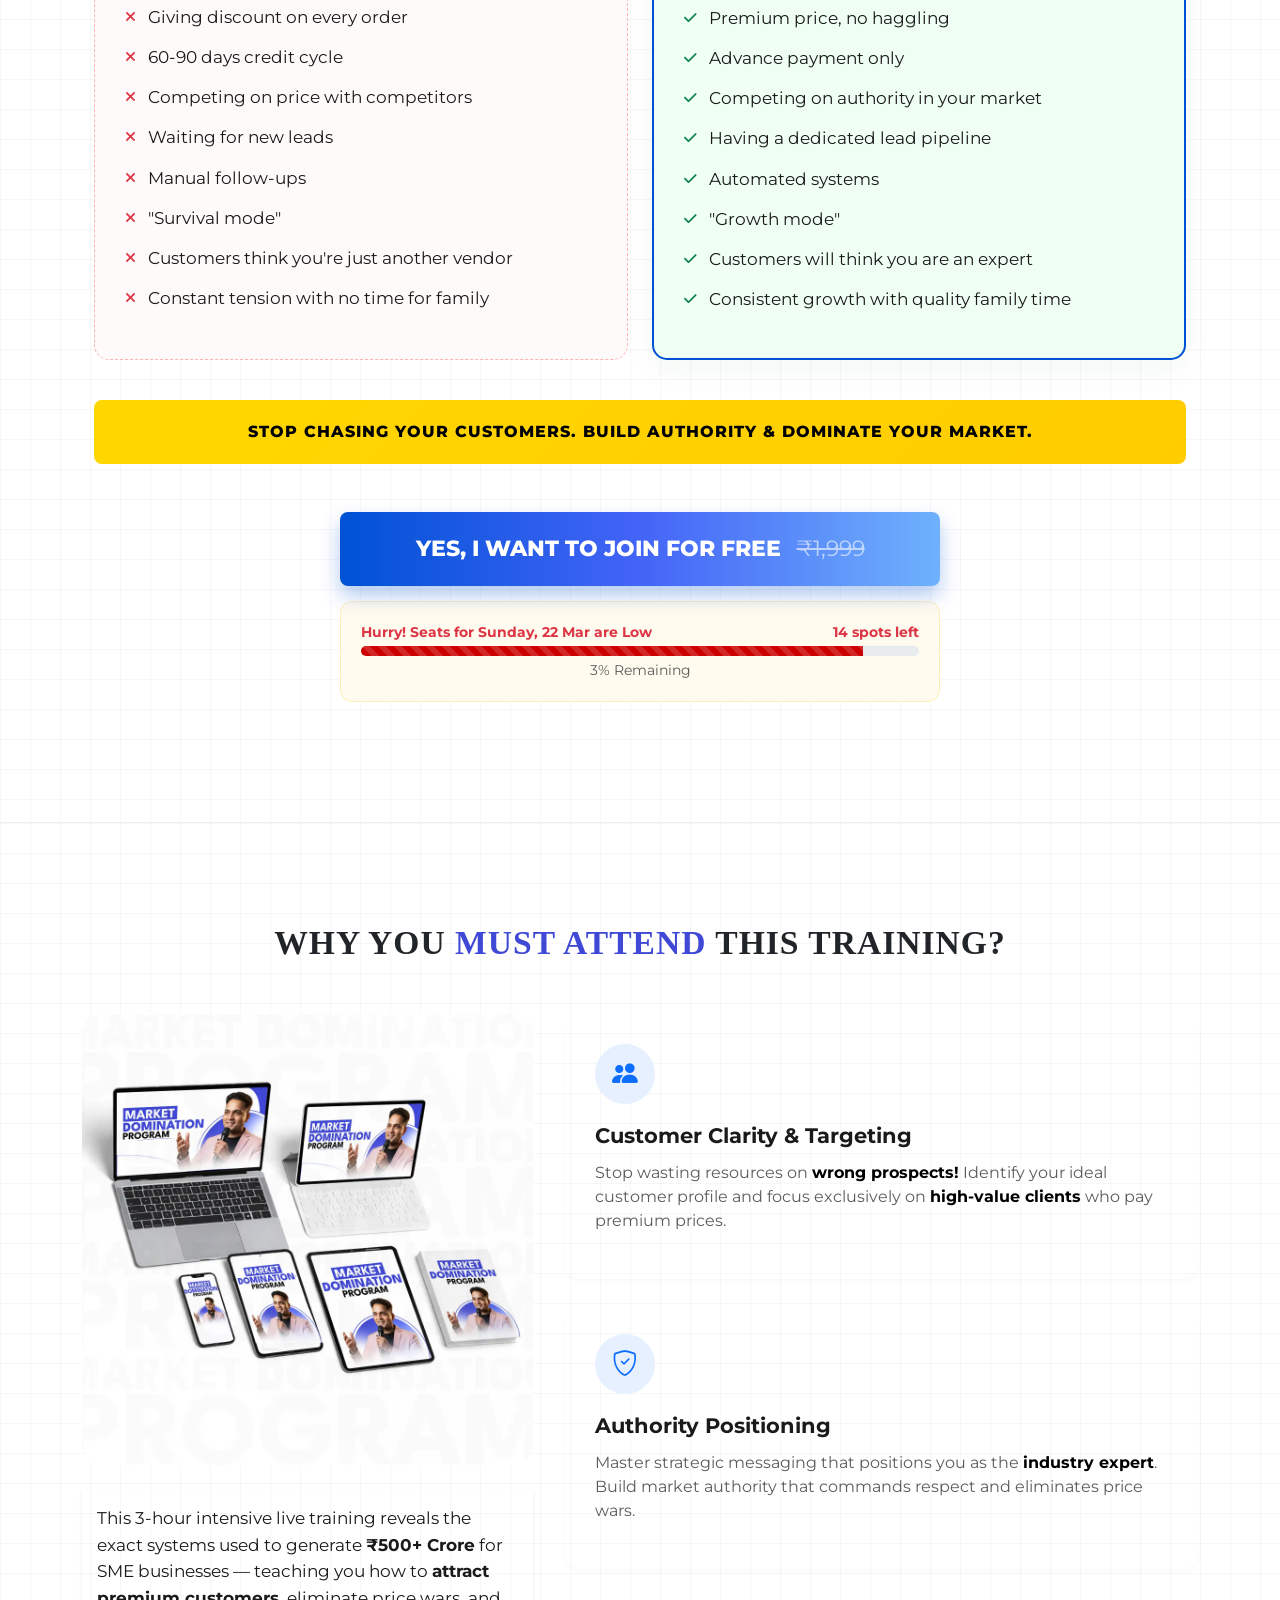
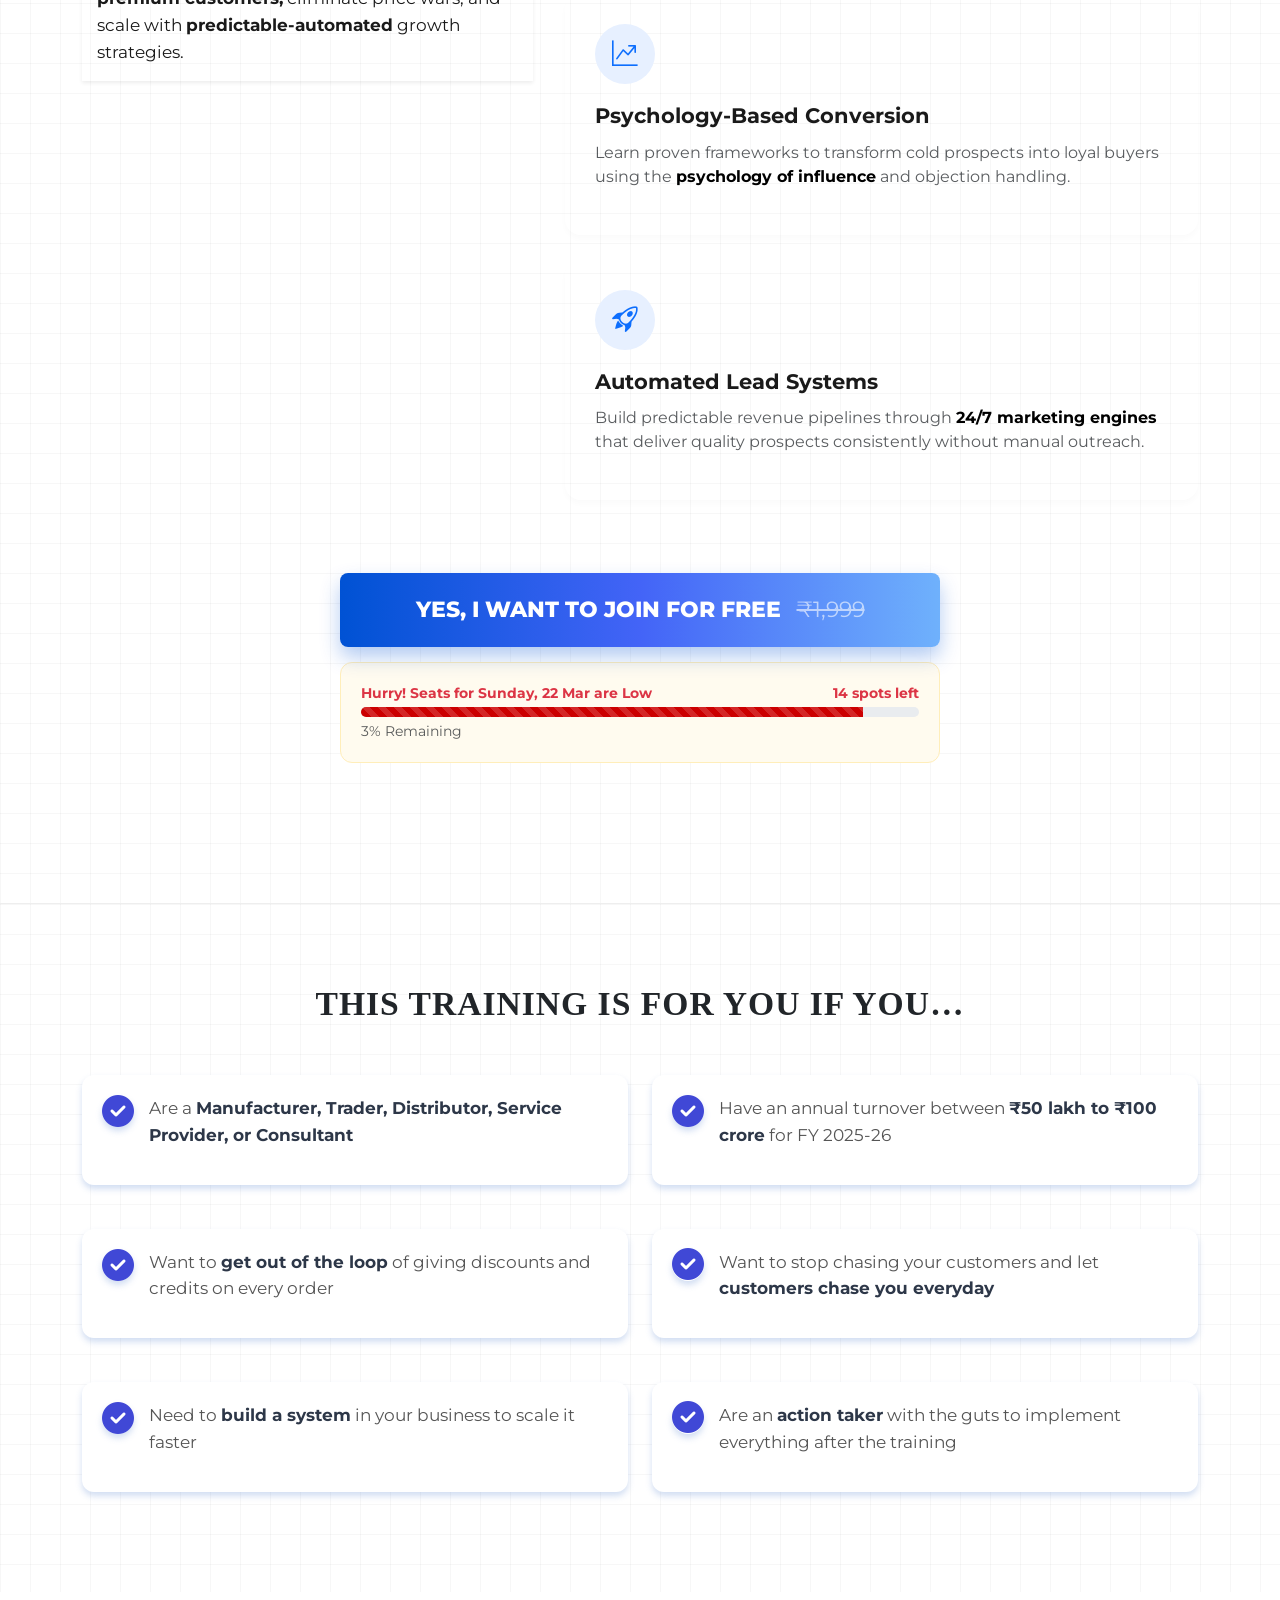
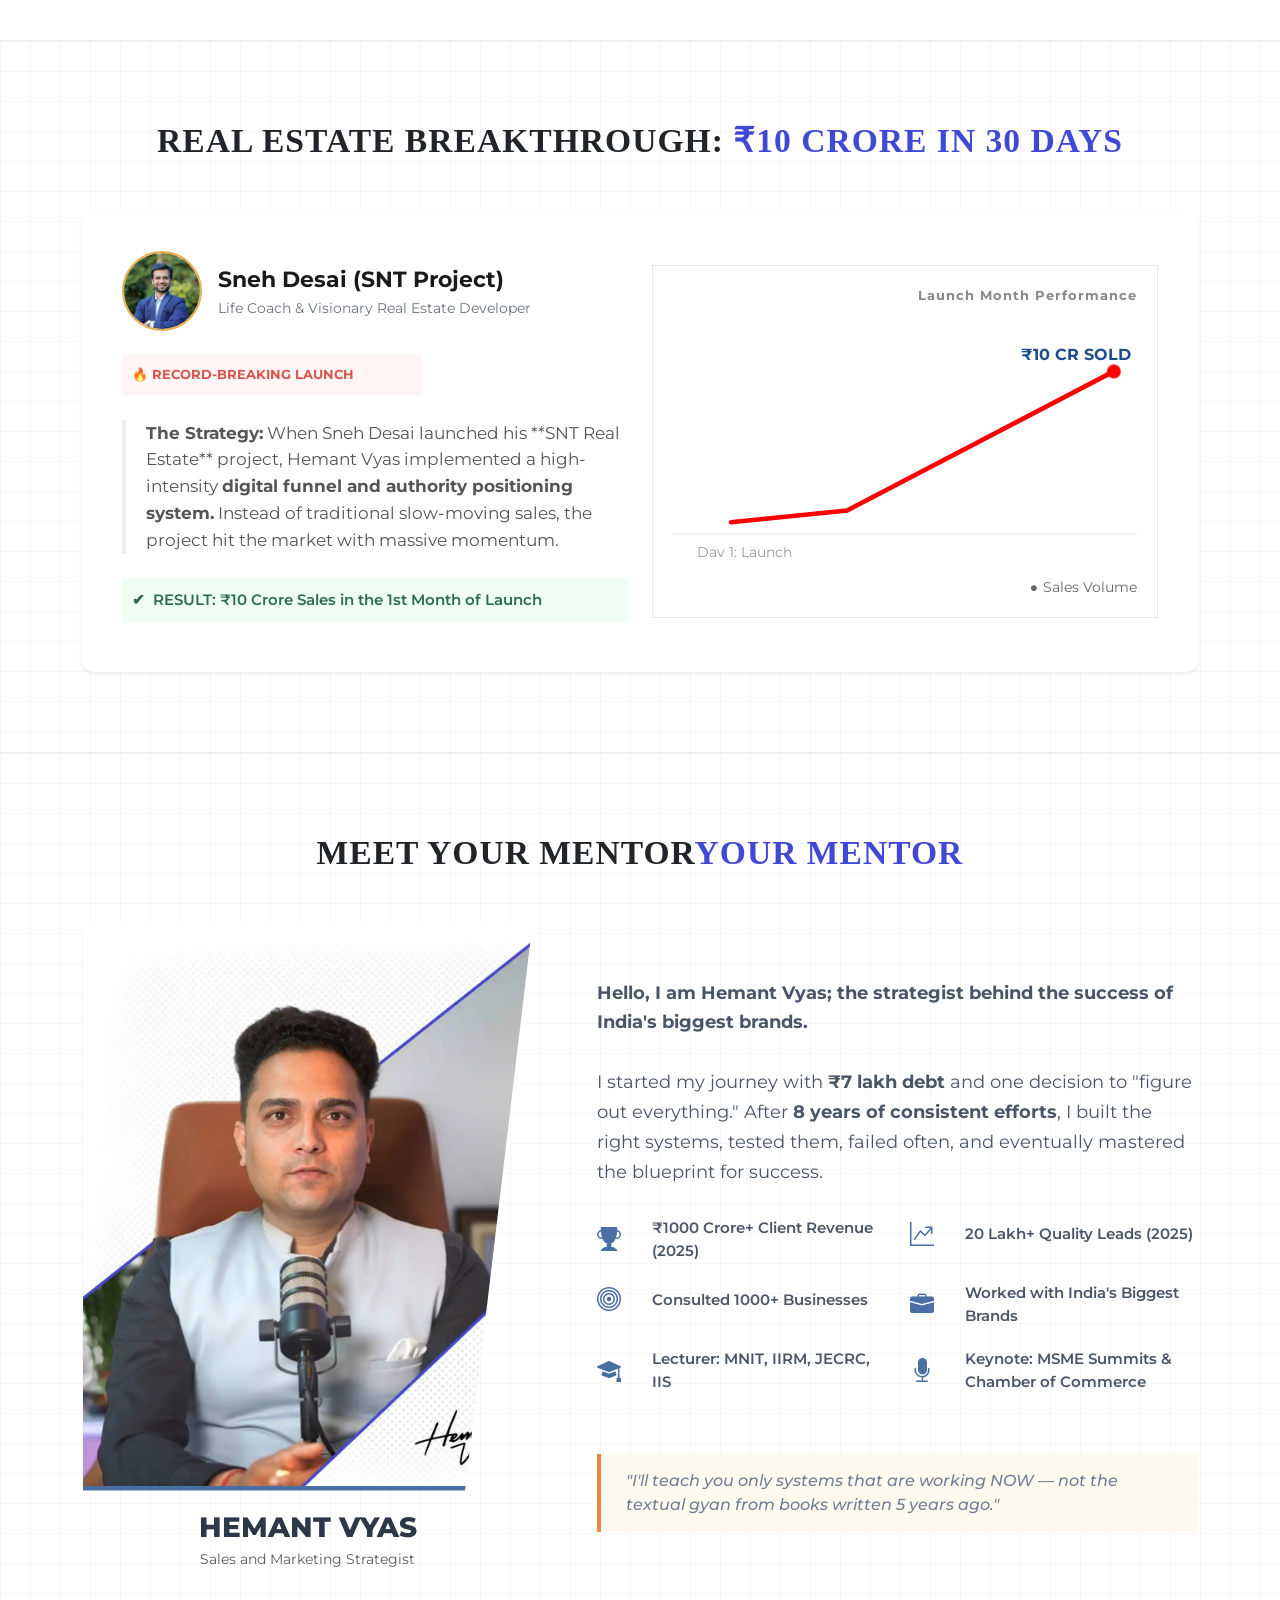
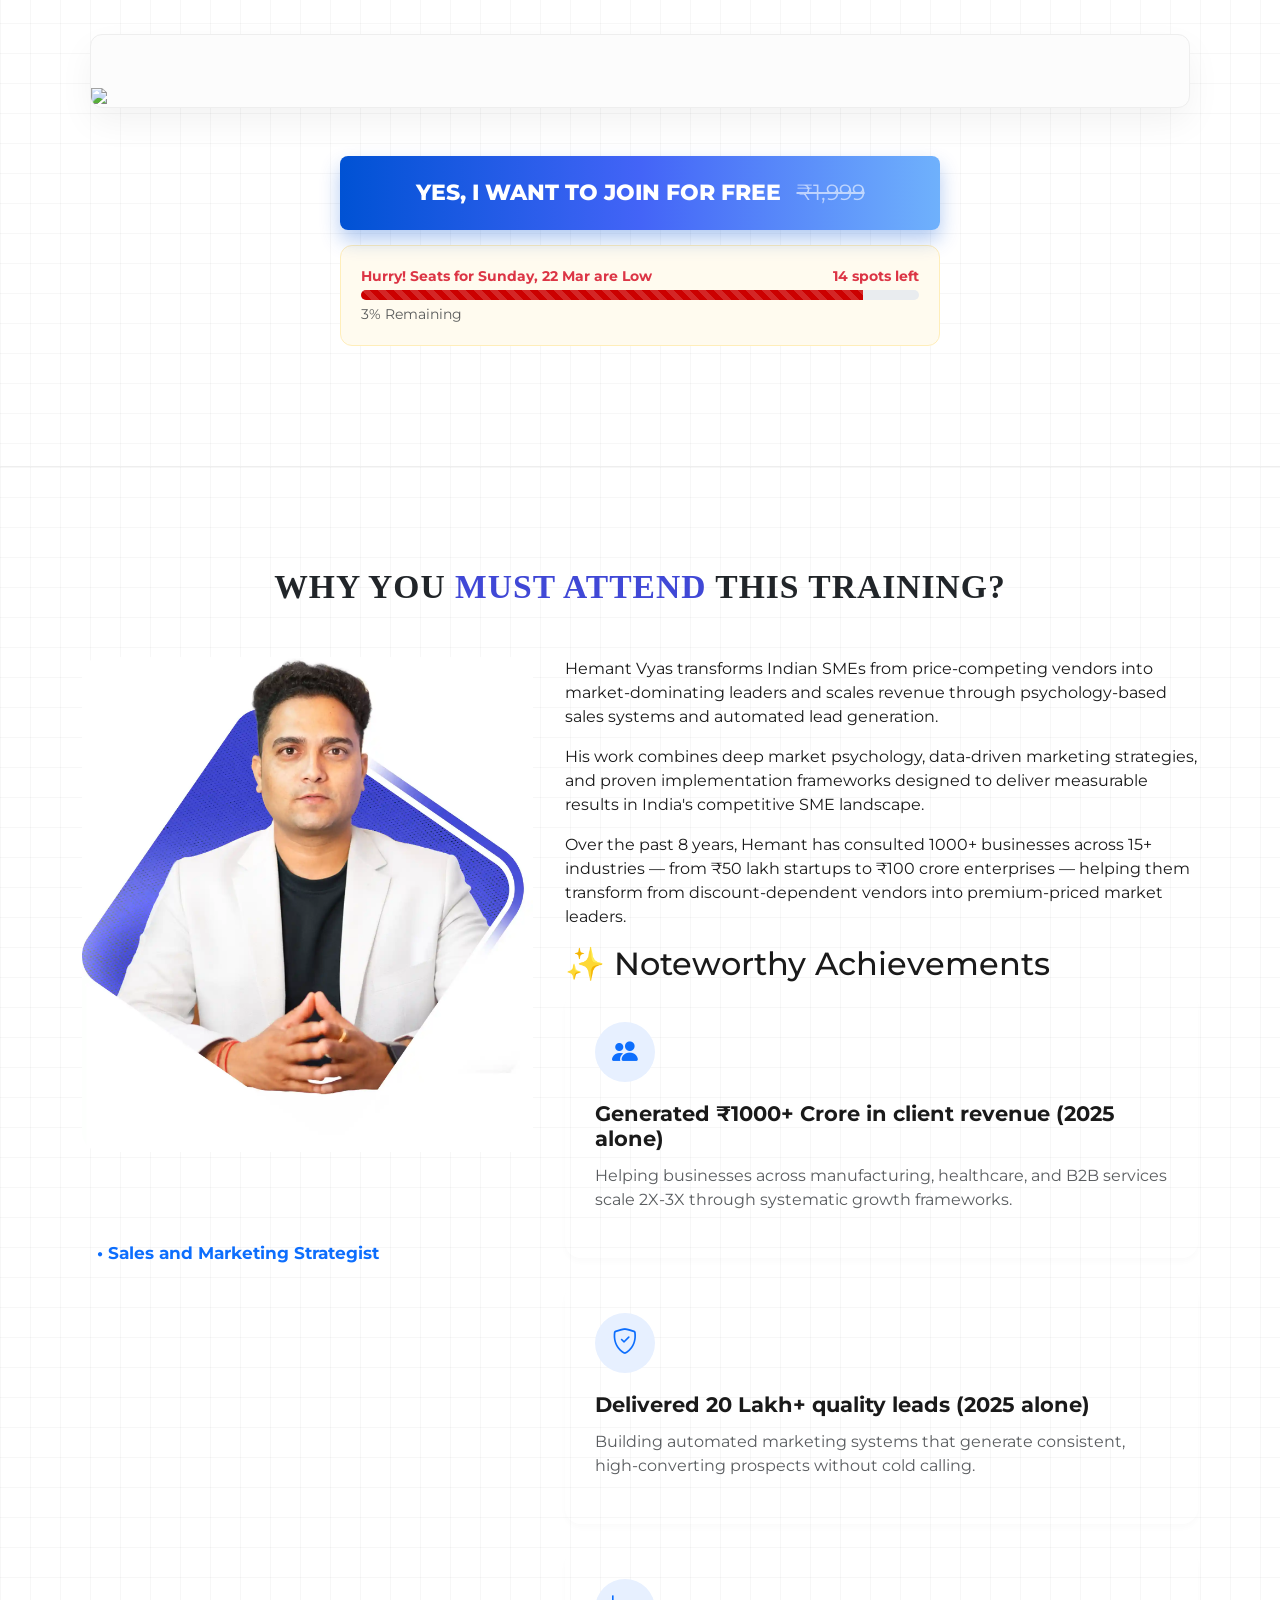
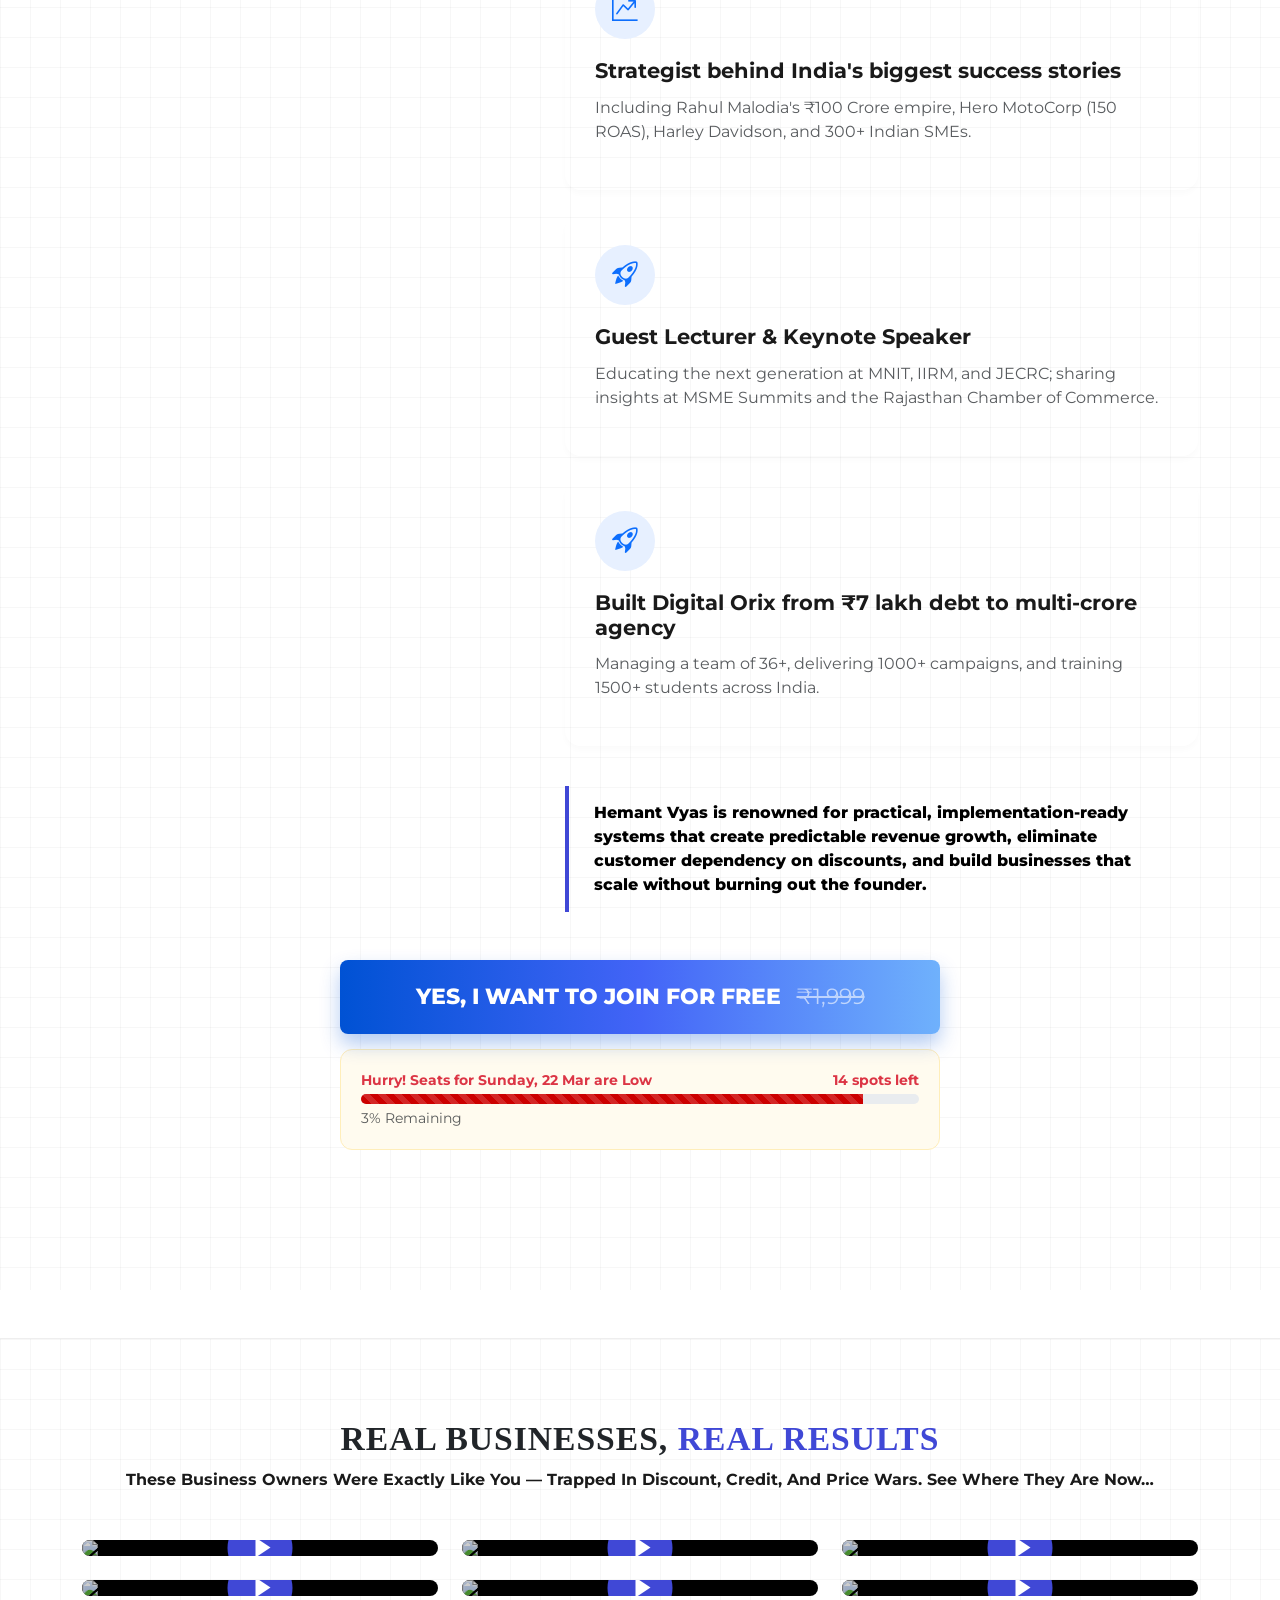
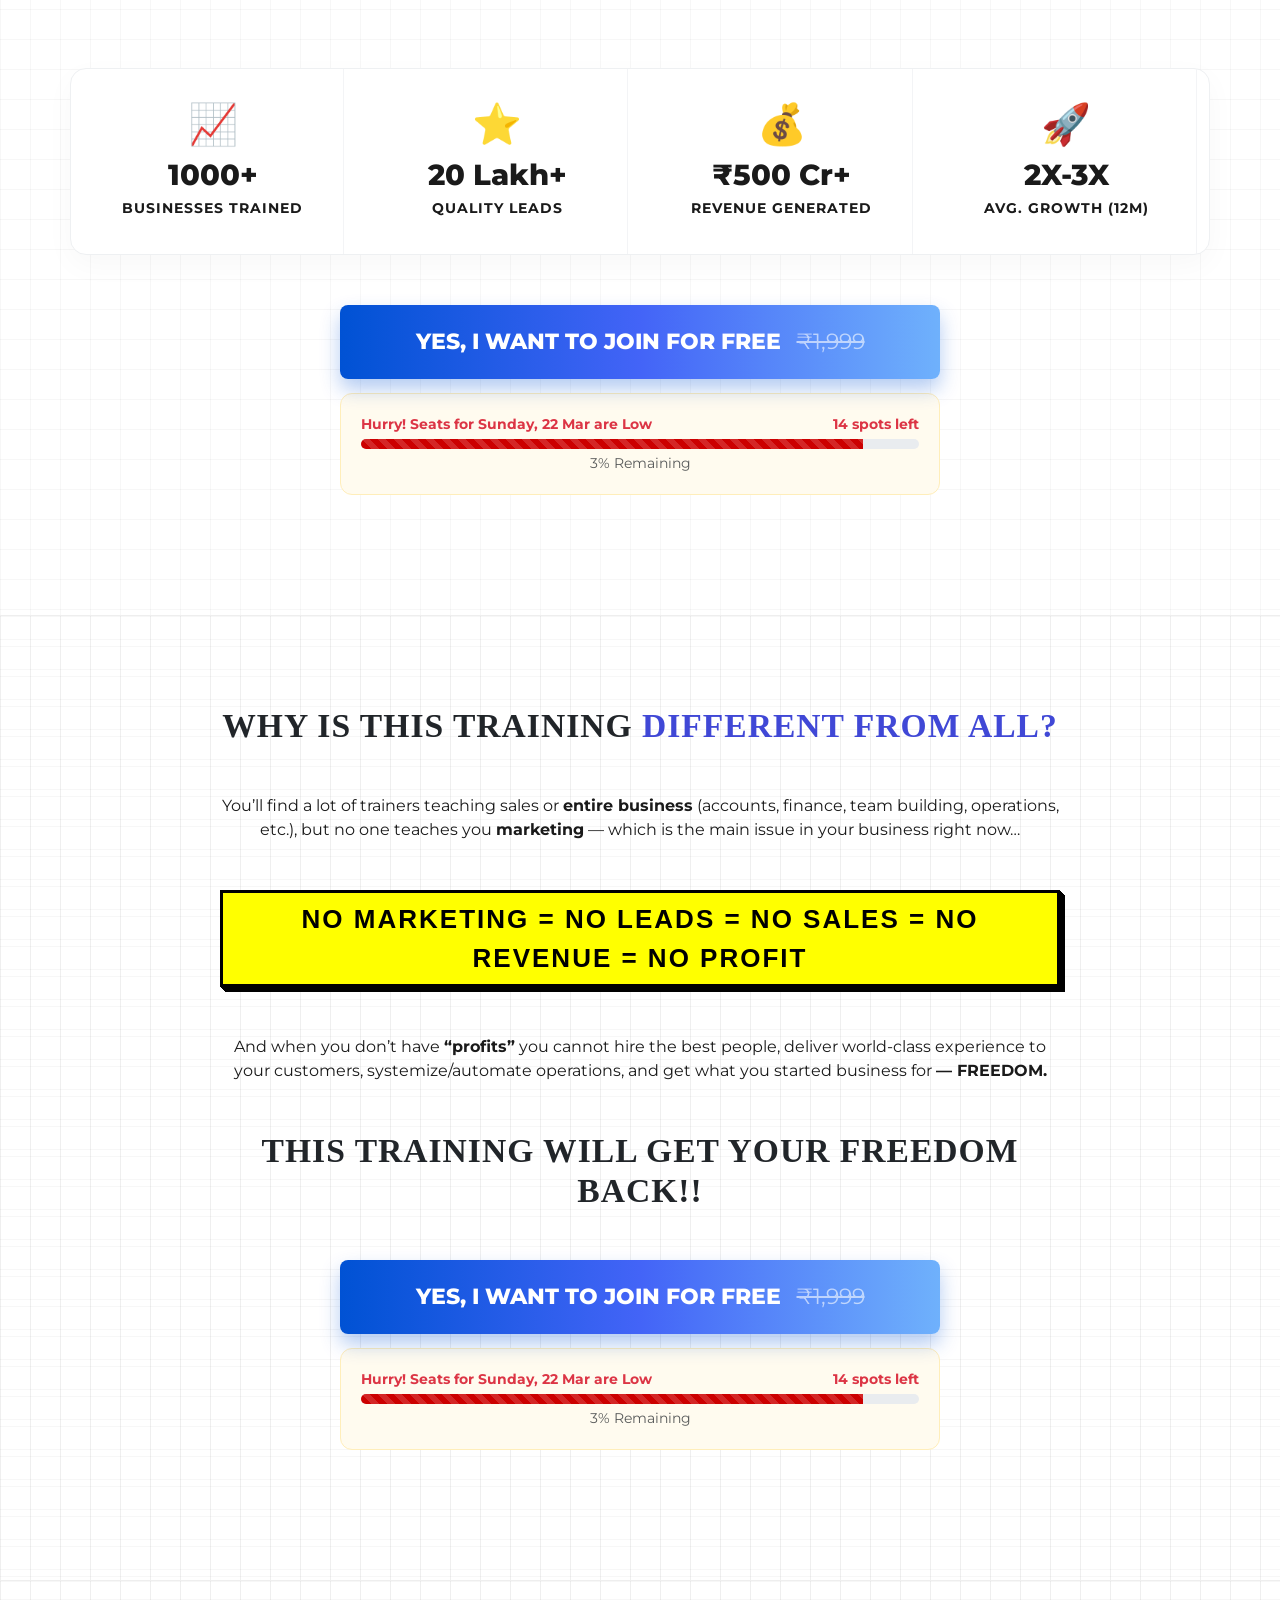
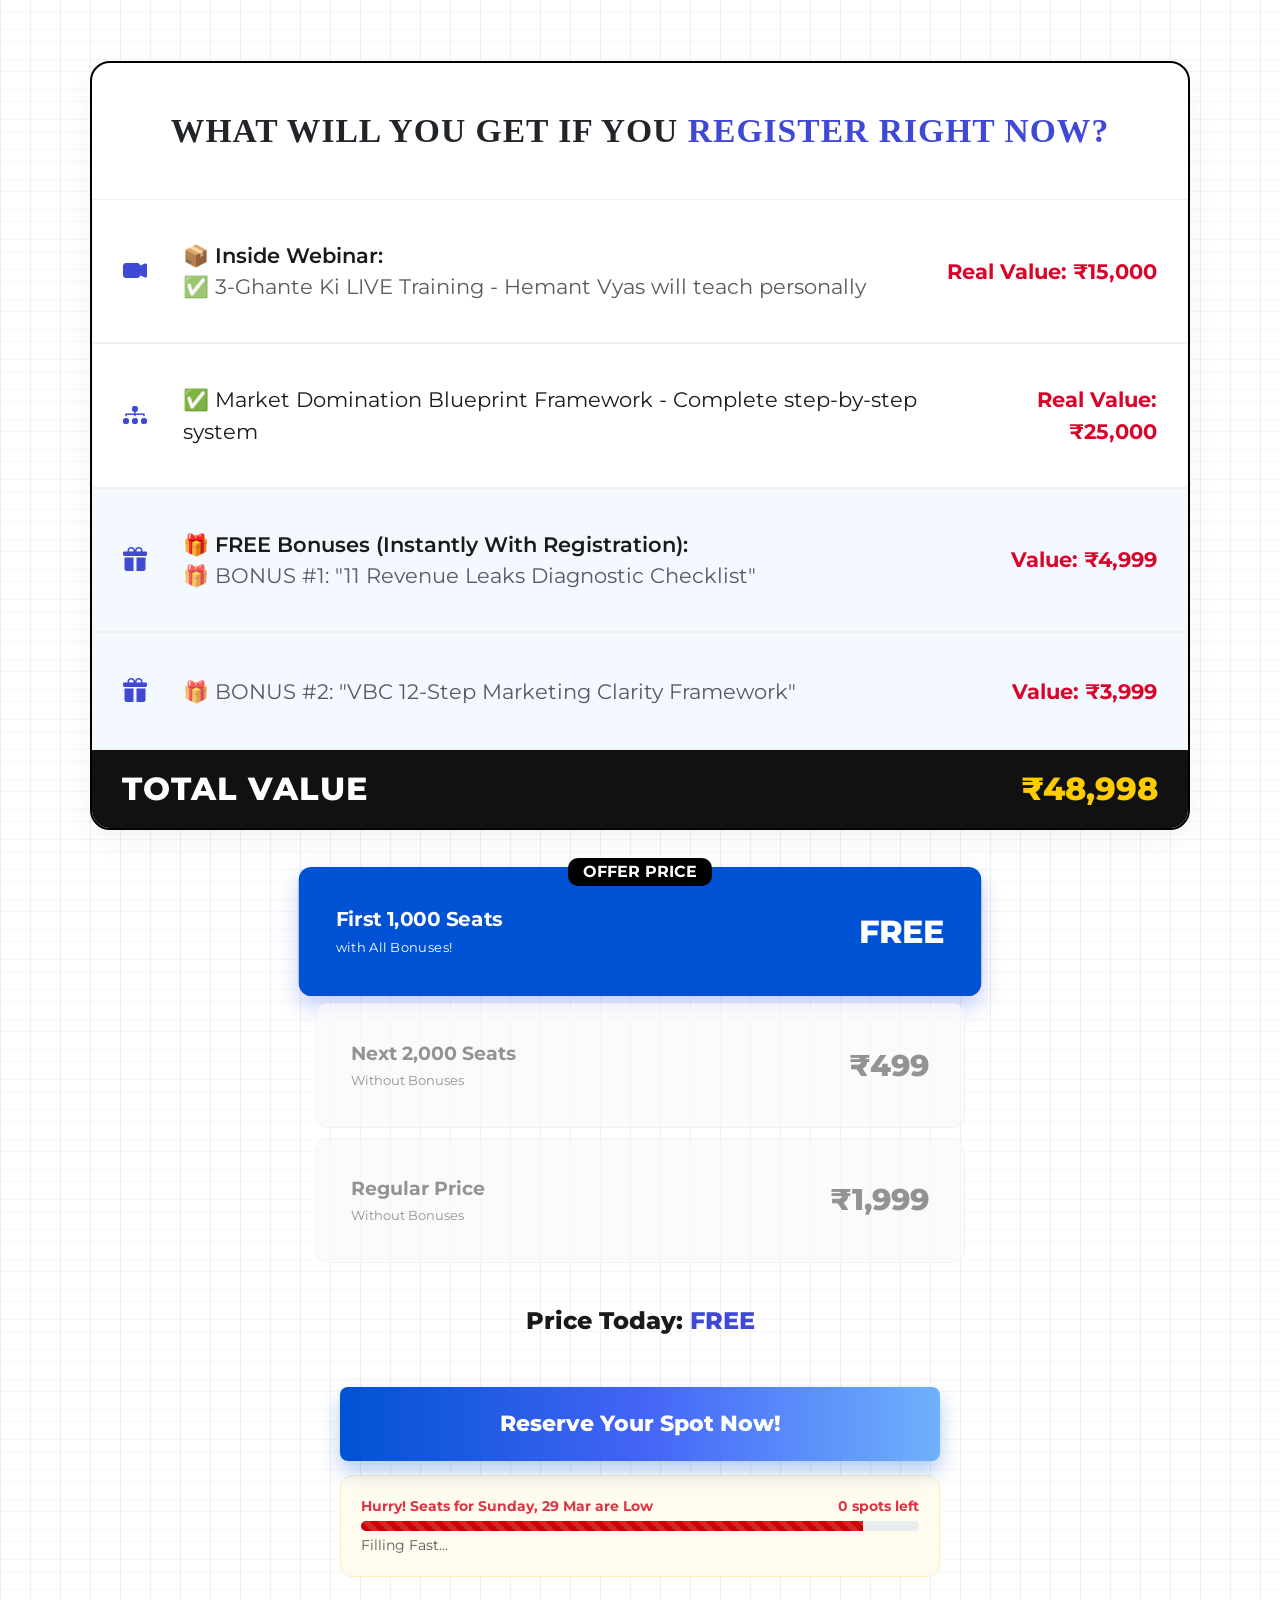
==== commit 4177a98b: "commit" ====
--- a/index.html
+++ b/index.html
@@ -39,12 +39,12 @@
             </div>
 
             <div class="row align-items-center justify-content-center">
-                <div class="col-lg-5 mb-4 mb-lg-0 animate__animated animate__slideInLeft">
-                    <img src="assets/Artboard-6.webp" alt="Trainer" class="trainer-img rounded">
-                </div>
-
-                <div class="col-lg-5 text-start ps-lg-5 animate__animated animate__slideInRight">
-                    <div class="row ">
+                <div class="col-lg-5 mb-4 mb-lg-0  animate__animated animate__slideInLeft ">
+                    <img src="assets/Artboard-6.webp" alt="Trainer" class="trainer-img " style="border-bottom-left-radius: 50px;">
+                </div>
+
+                <div class="col-lg-5 text-start  animate__animated animate__slideInRight">
+                    <div class="row shadow-lg">
                         <div class="col-6 info-box  align-items-center text-center">
                             <i class="bi bi-calendar4-week info-icon"></i>
                             <div class="info-text">
@@ -100,28 +100,28 @@
 
             <div class="container">
                 <div class="row ">
-                    <div class="col-6 col-lg-3 info-box">
+                    <div class="col-6 col-lg-3 info-boxx">
                         <i class="bi bi-people-fill info-icon"></i>
                         <div class="info-text">
                             <div>2,500+ SME Owners</div>
                         </div>
                     </div>
                     <!-- 2 -->
-                    <div class="col-6 col-lg-3 info-box">
+                    <div class="col-6 col-lg-3 info-boxx">
                         <i class="bi bi-pc-display-horizontal info-icon"></i>
                         <div class="info-text">
                             <div>3-Hour LIVE Zoom</div>
                         </div>
                     </div>
                     <!-- 3 -->
-                    <div class="col-6 col-lg-3 info-box">
+                    <div class="col-6 col-lg-3 info-boxx">
                         <i class="bi bi-gift info-icon"></i>
                         <div class="info-text">
                             <div>₹9,000+ Bonuses</div>
                         </div>
                     </div>
                     <!-- 3 -->
-                    <div class="col-6 col-lg-3 info-box">
+                    <div class="col-6 col-lg-3 info-boxx">
                         <i class="bi bi-shield-fill-check info-icon"></i>
                         <div class="info-text">
                             <div>100% Guarantee</div>
@@ -135,7 +135,7 @@
     </section>
 
     <!-- trusted section  -->
-    <section class="bg-grid-pattern mt-5">
+    <section class="bg-grid-pattern ">
         <section class="trusted-section">
             <div class="container text-center">
                 <h2 class="section-title">
--- a/assets/style.css
+++ b/assets/style.css
@@ -101,30 +101,54 @@
         padding: 18px 10px;
             border: 0.7px solid #eee;
 
+    }}
+     @media (max-width: 768px) {
+    .info-boxx {
+        padding: 18px 10px;
+            border: 0.7px solid #eee;
+
     }
 }
 
 .info-box {
     background-color: #ffffff;
-    padding: 20px 15px;
+    padding: 18px 10px;
     display: flex;
     flex-direction: column;
     align-items: center;
     justify-content: center;
     text-align: center;
     transition: background-color 0.3s ease;
+            /* padding: 18px 10px; */
+            border: 0.7px solid #eee;
+   
 }
+.info-boxx {
+    background-color: #ffffff;
+    padding: 18px 10px;
+    display: flex;
+    flex-direction: column;
+    align-items: center;
+    justify-content: center;
+    text-align: center;
+    transition: background-color 0.3s ease;
+          
+   
+}
+
 
         .info-icon {
-            font-size: 2rem;
+            font-size: 2.5rem;
             color: var(--primary-blue);
             margin-bottom: 10px;
+            font-weight: bold;
         }
 
         .info-text div:first-child {
-            font-size: 0.7rem;
+            font-size: 1rem;
             text-transform: uppercase;
-            color: #888;
+            color: #000;
+            font-weight: bold;
         }
 
         .info-text div:last-child {
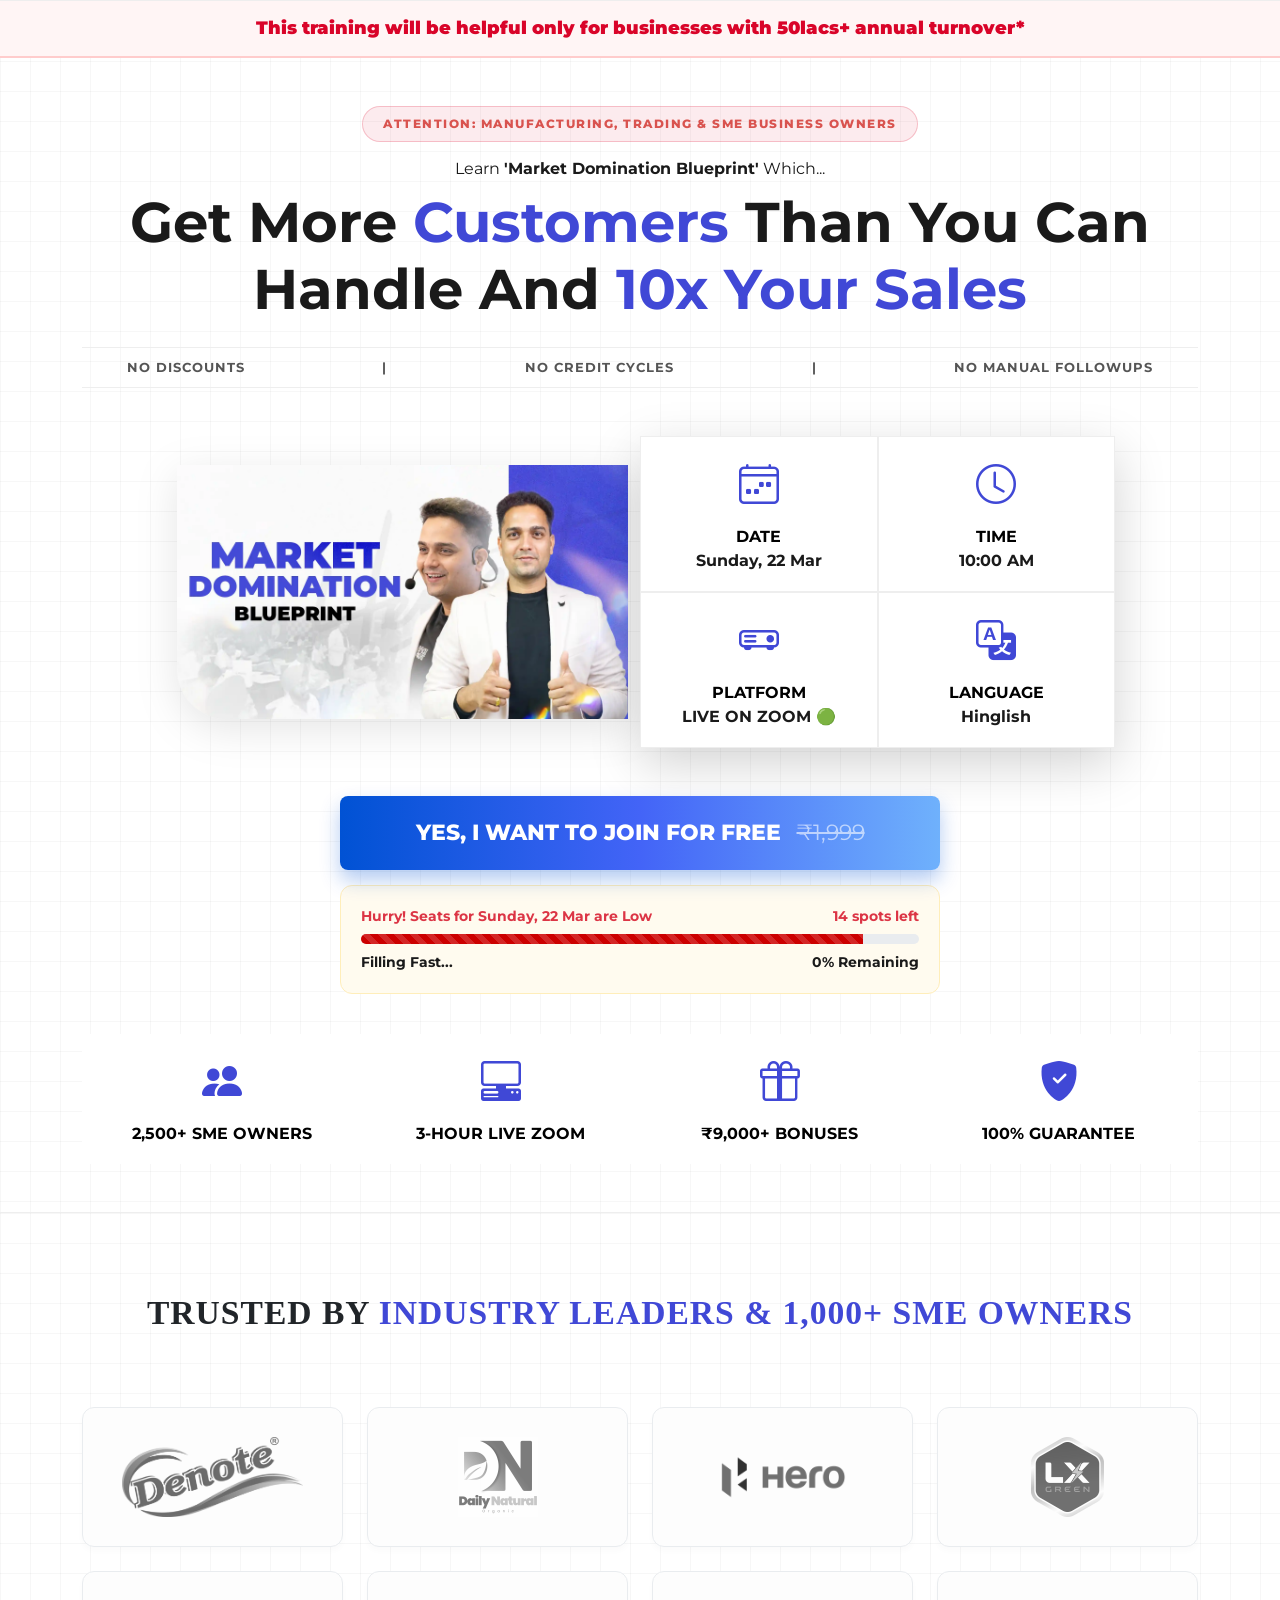
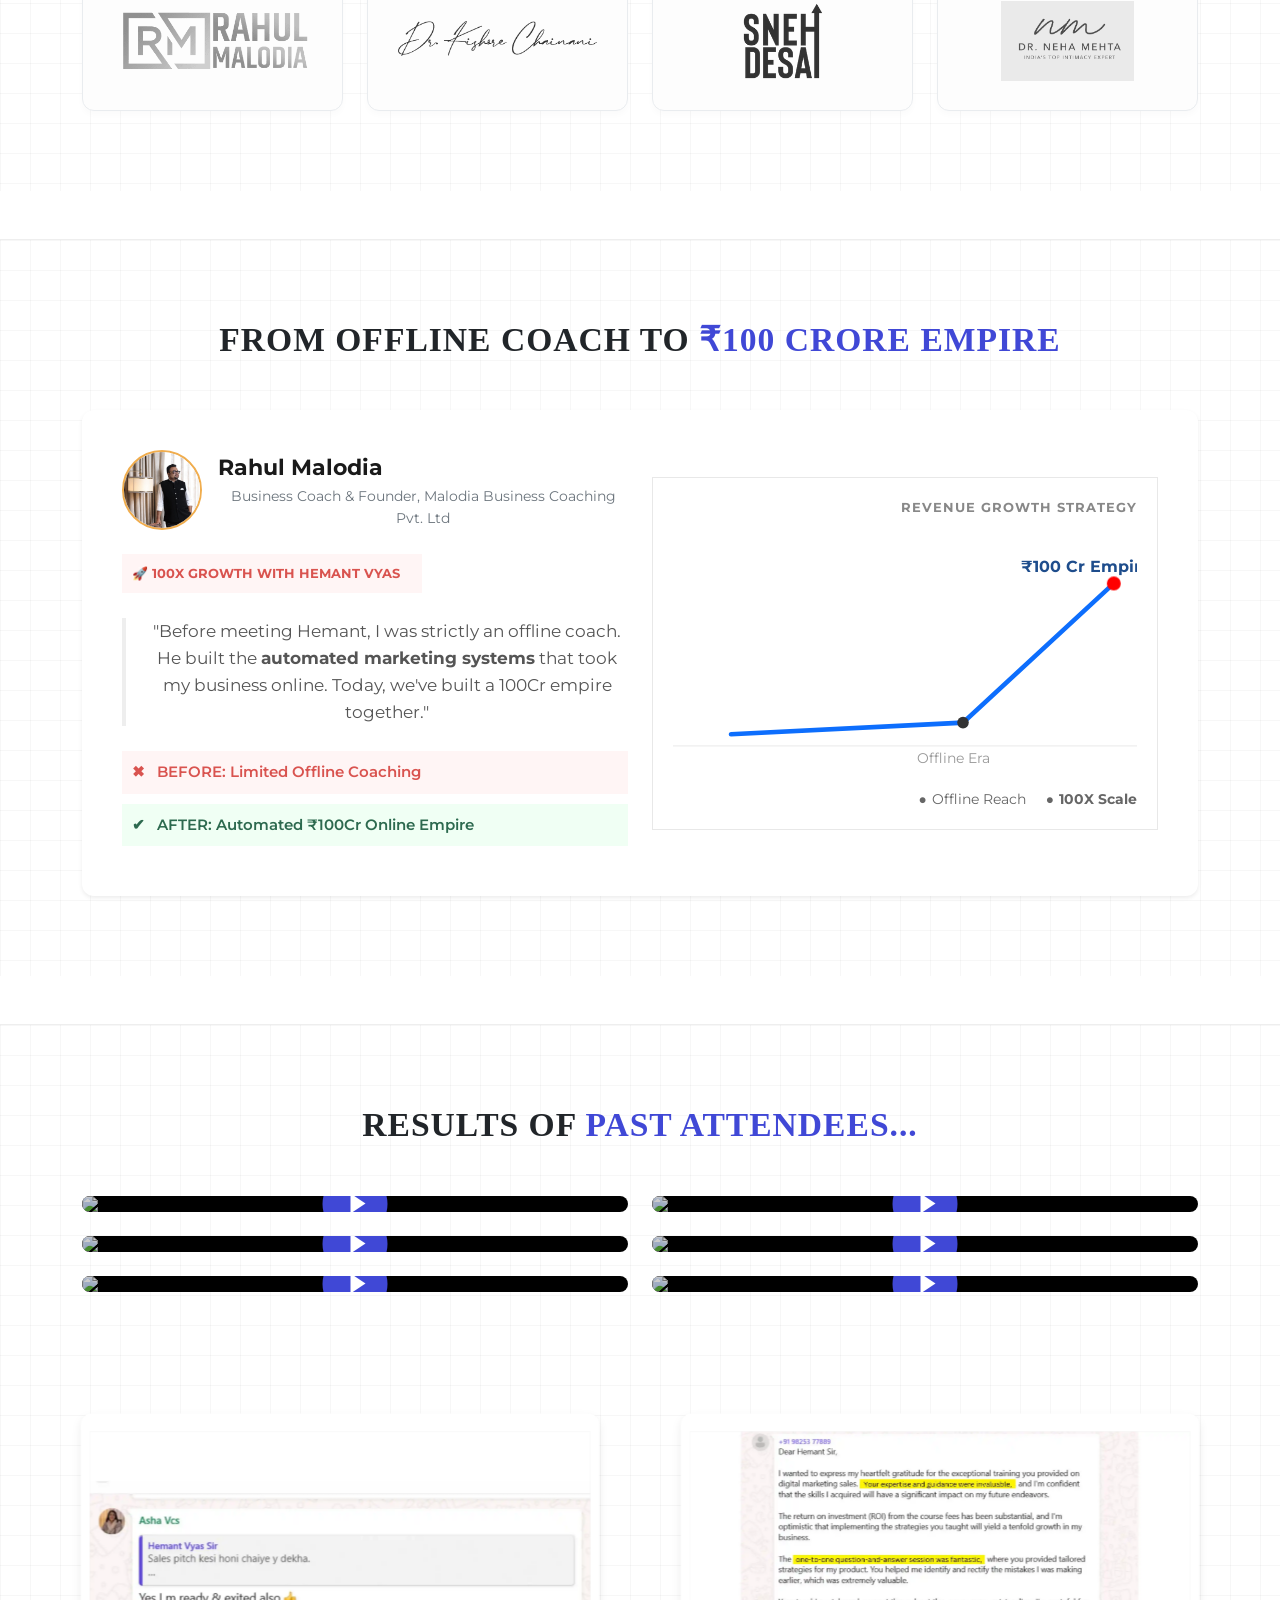
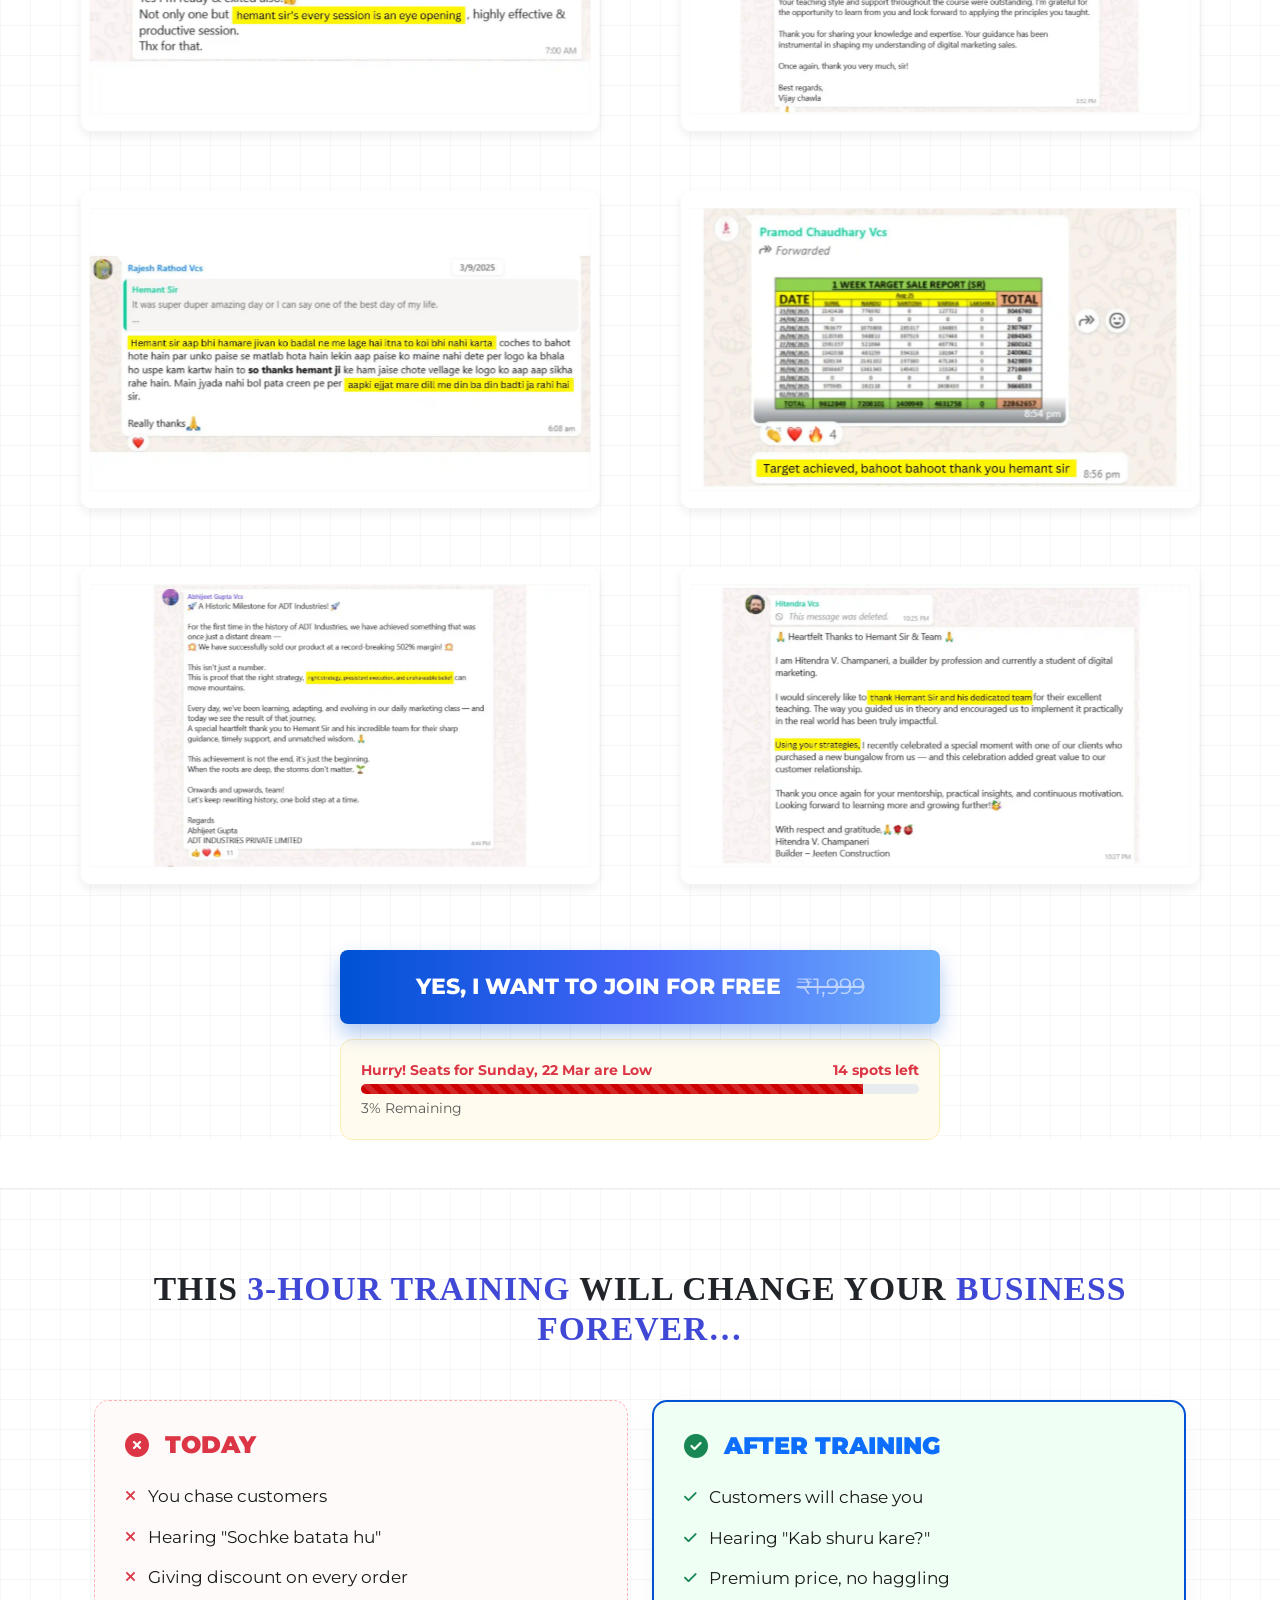
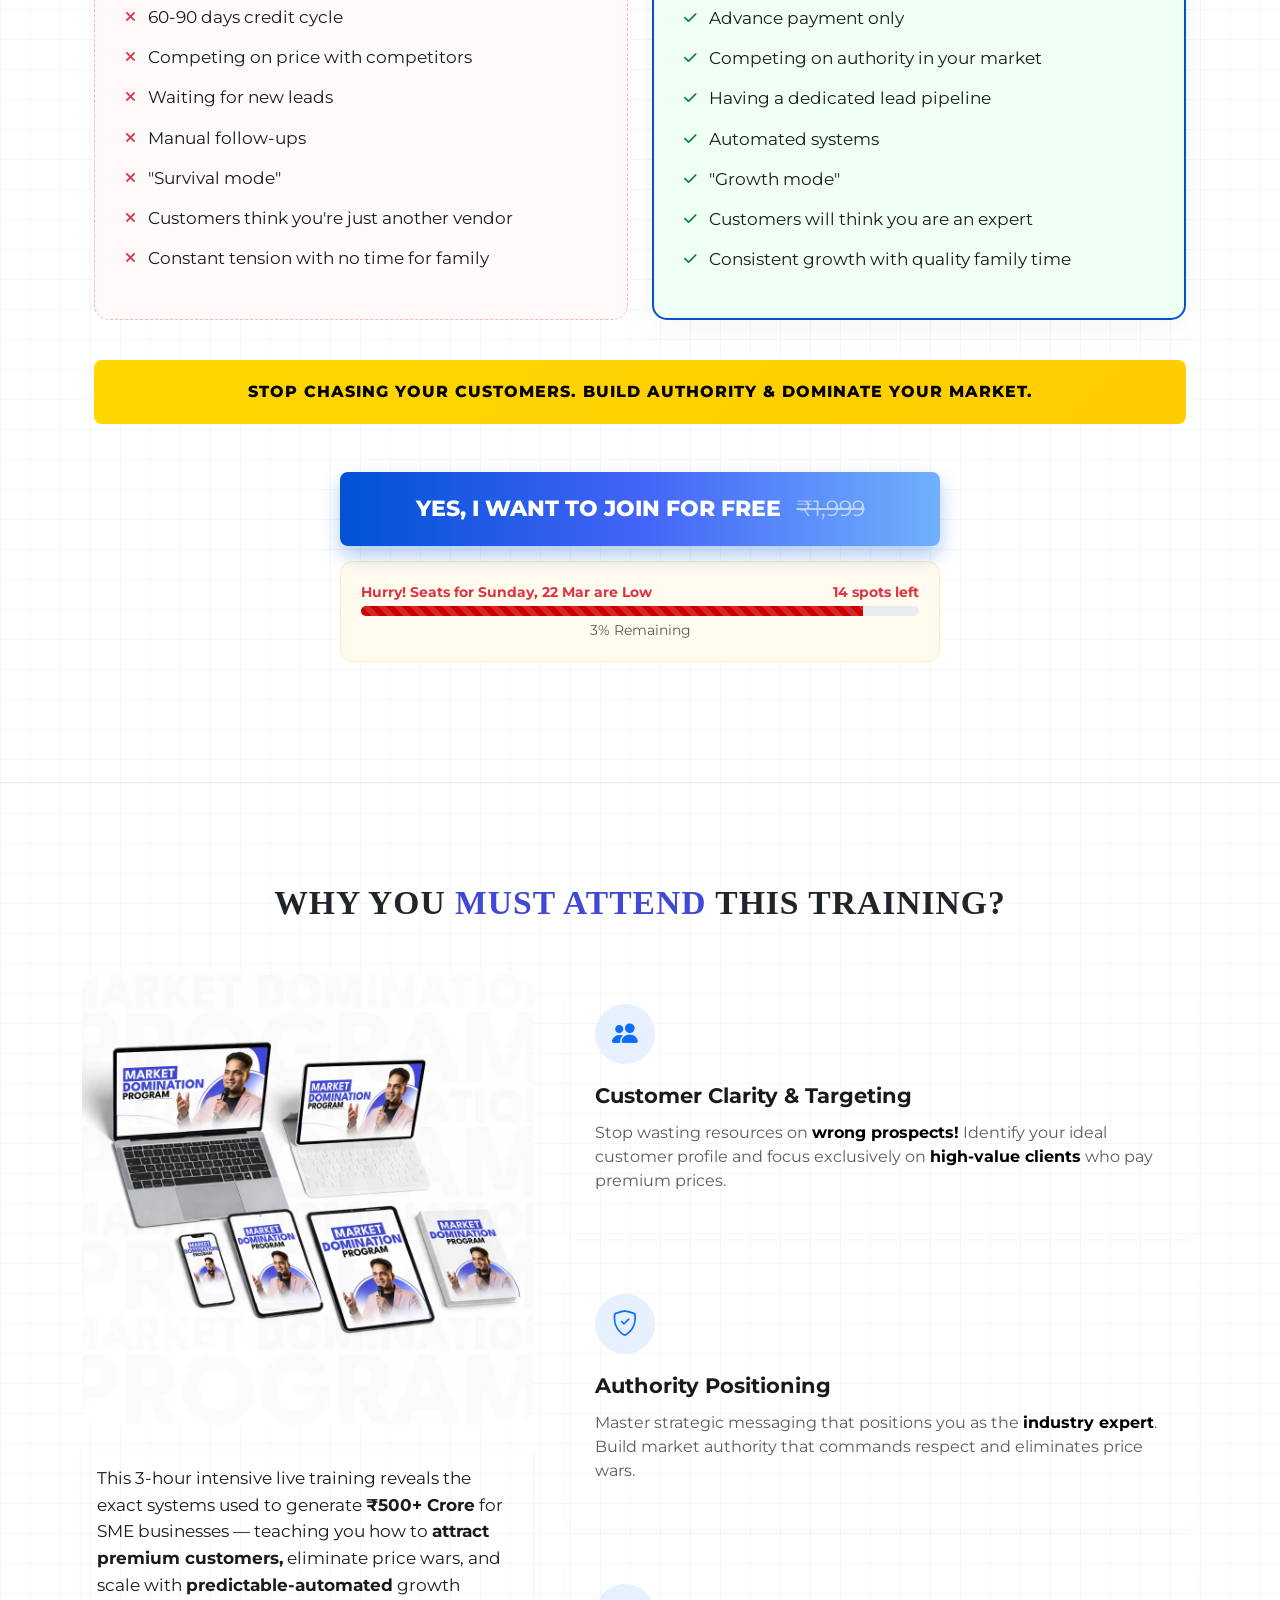
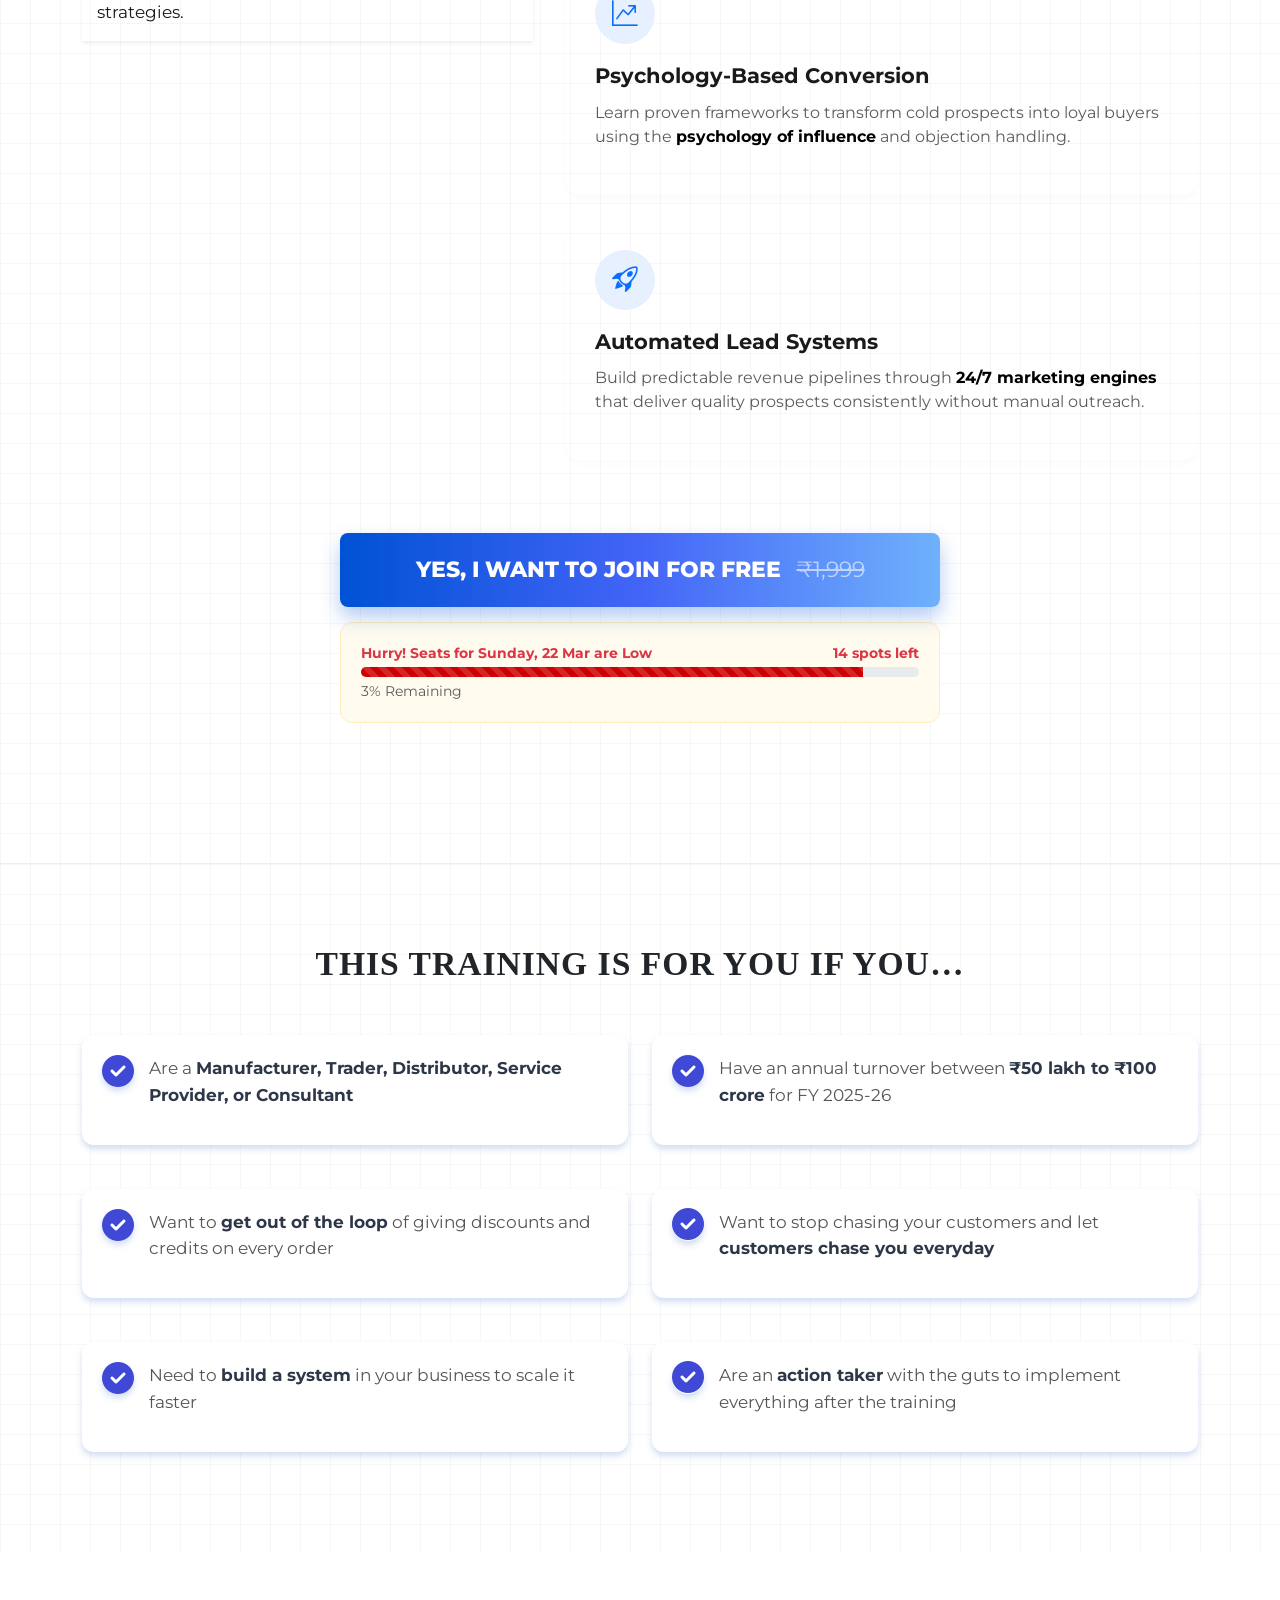
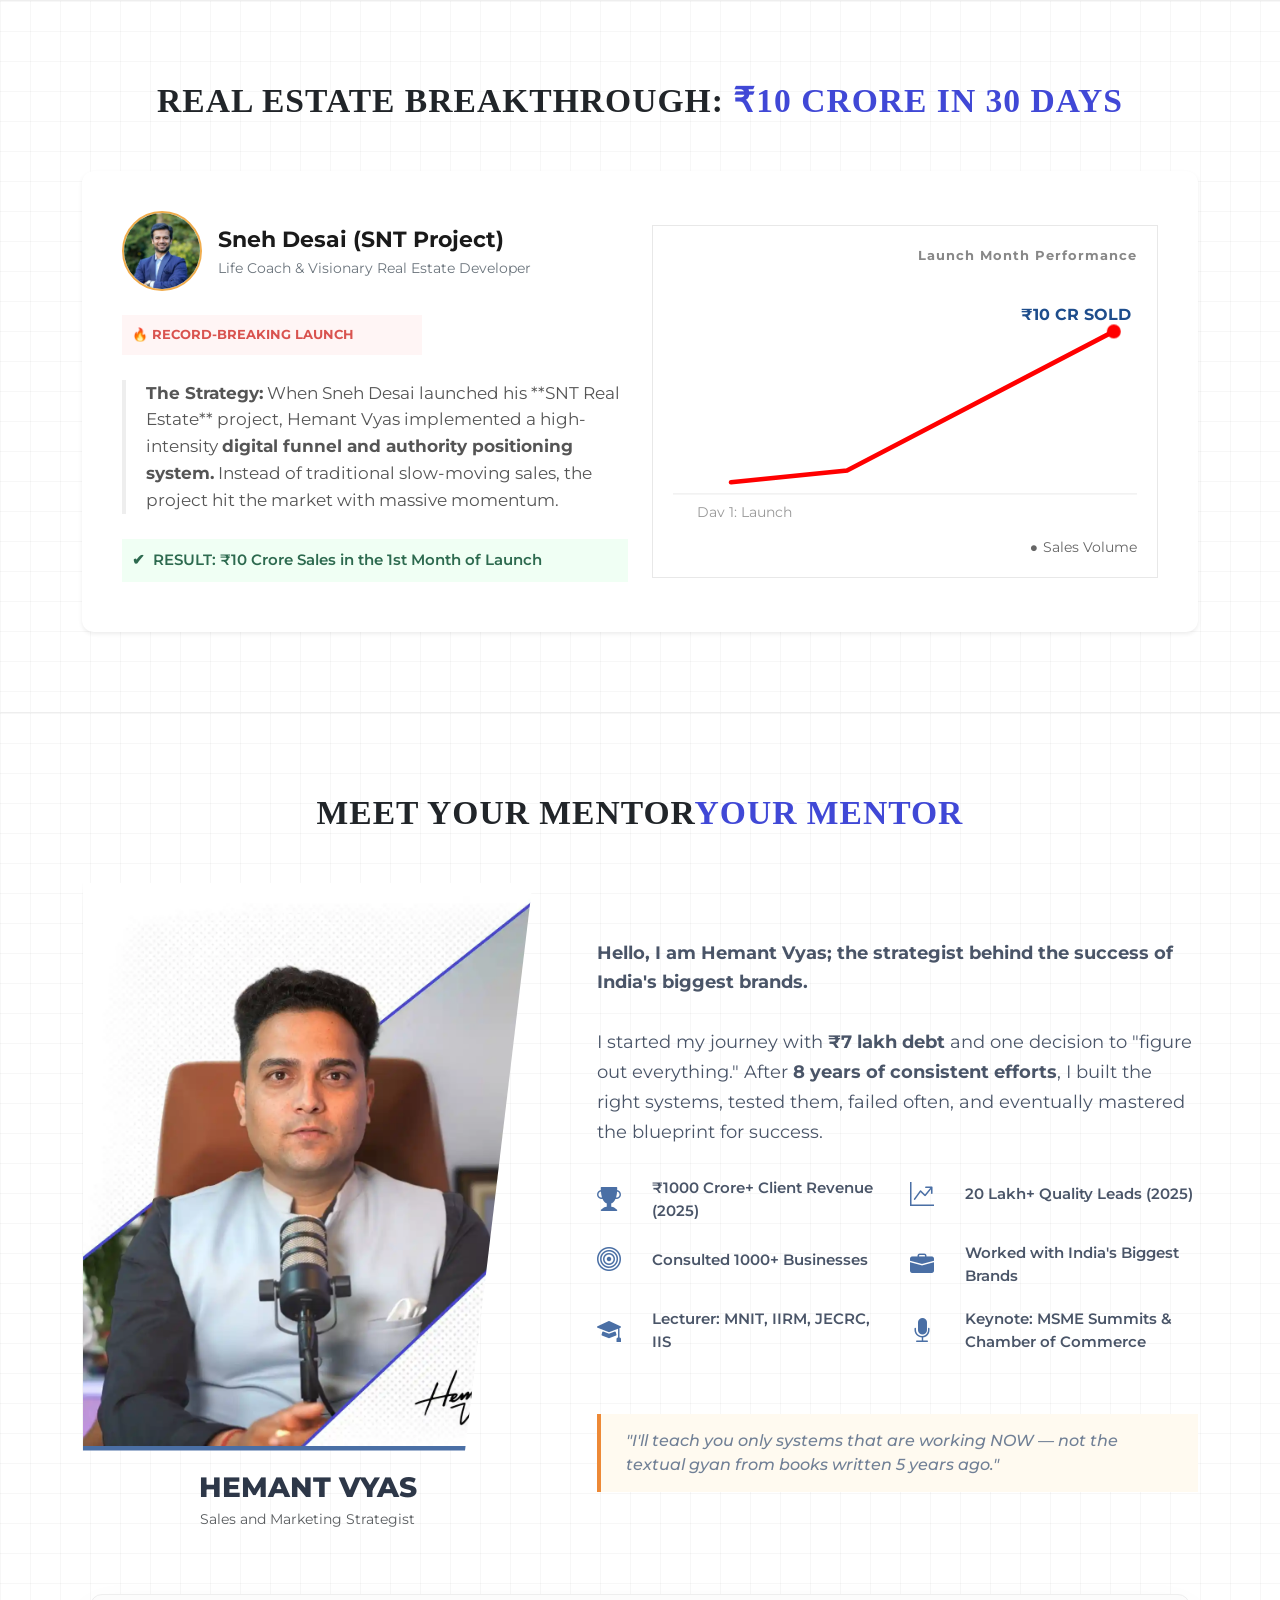
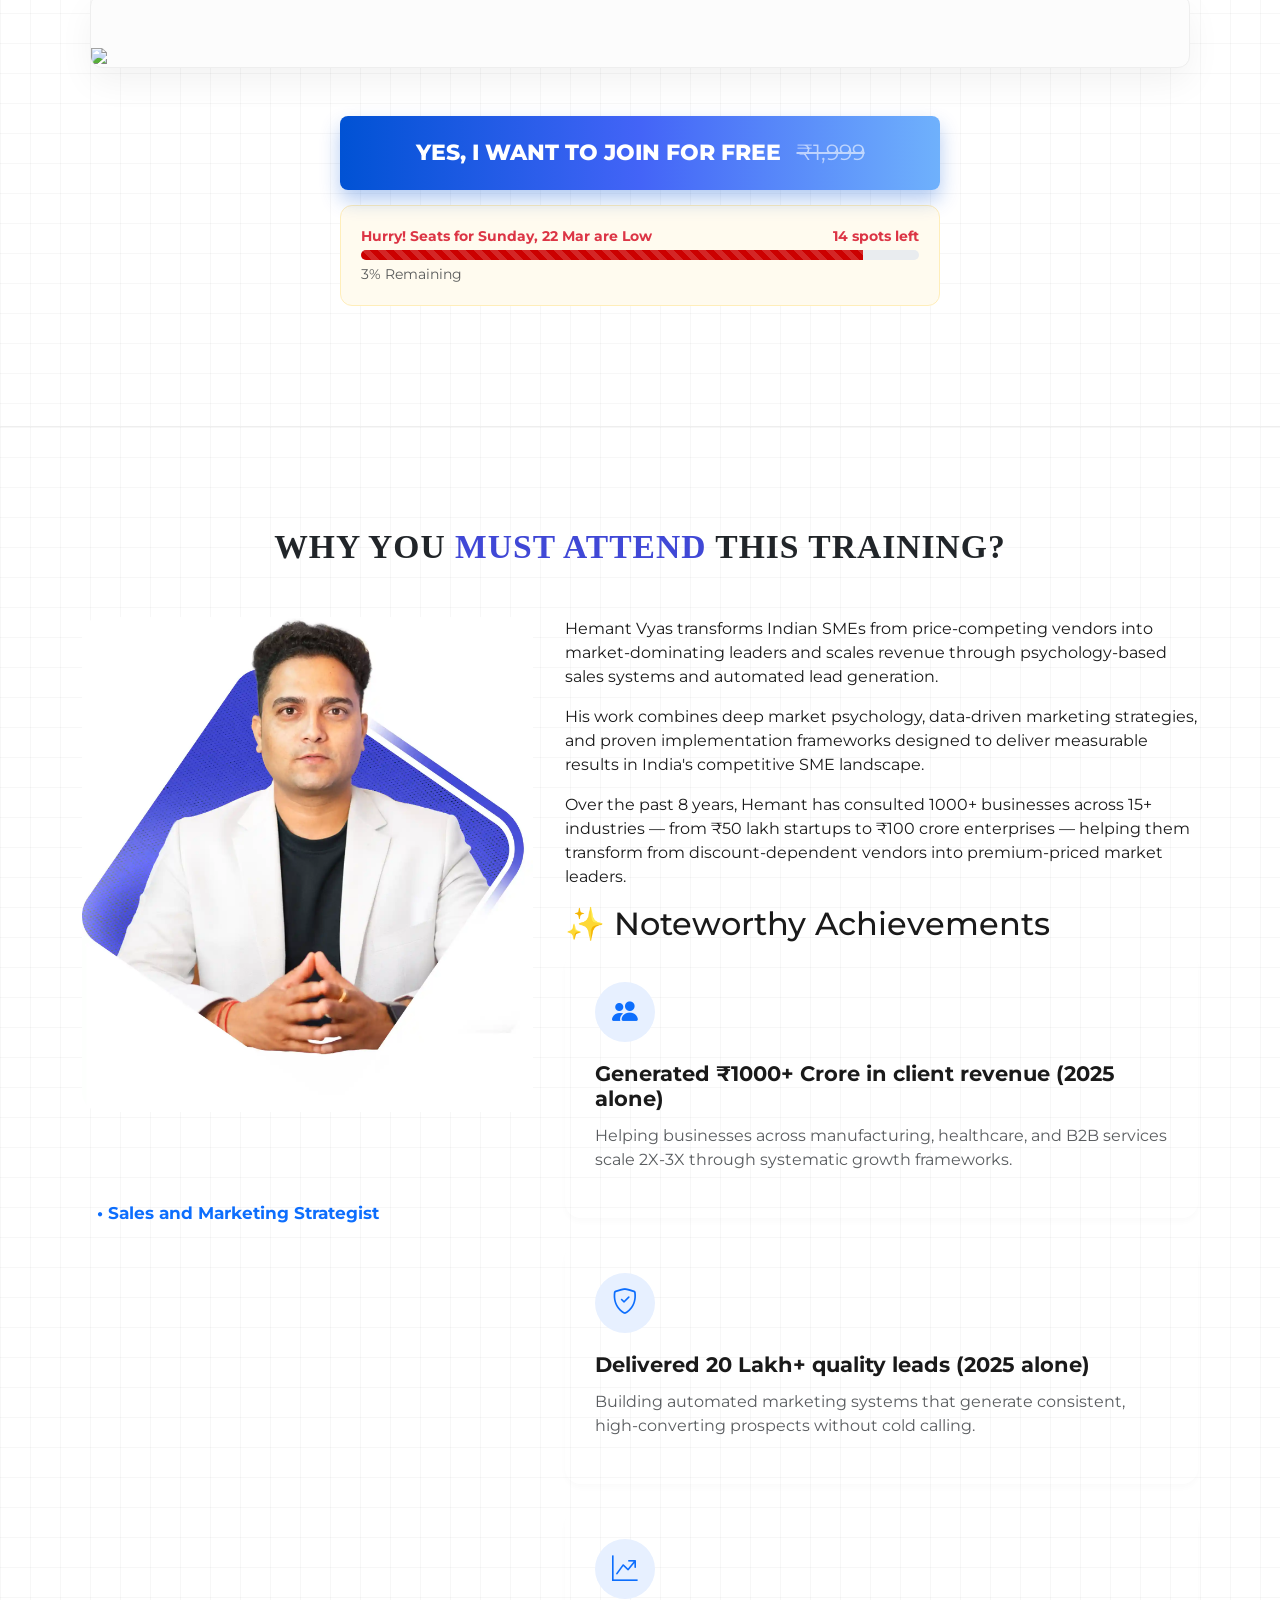
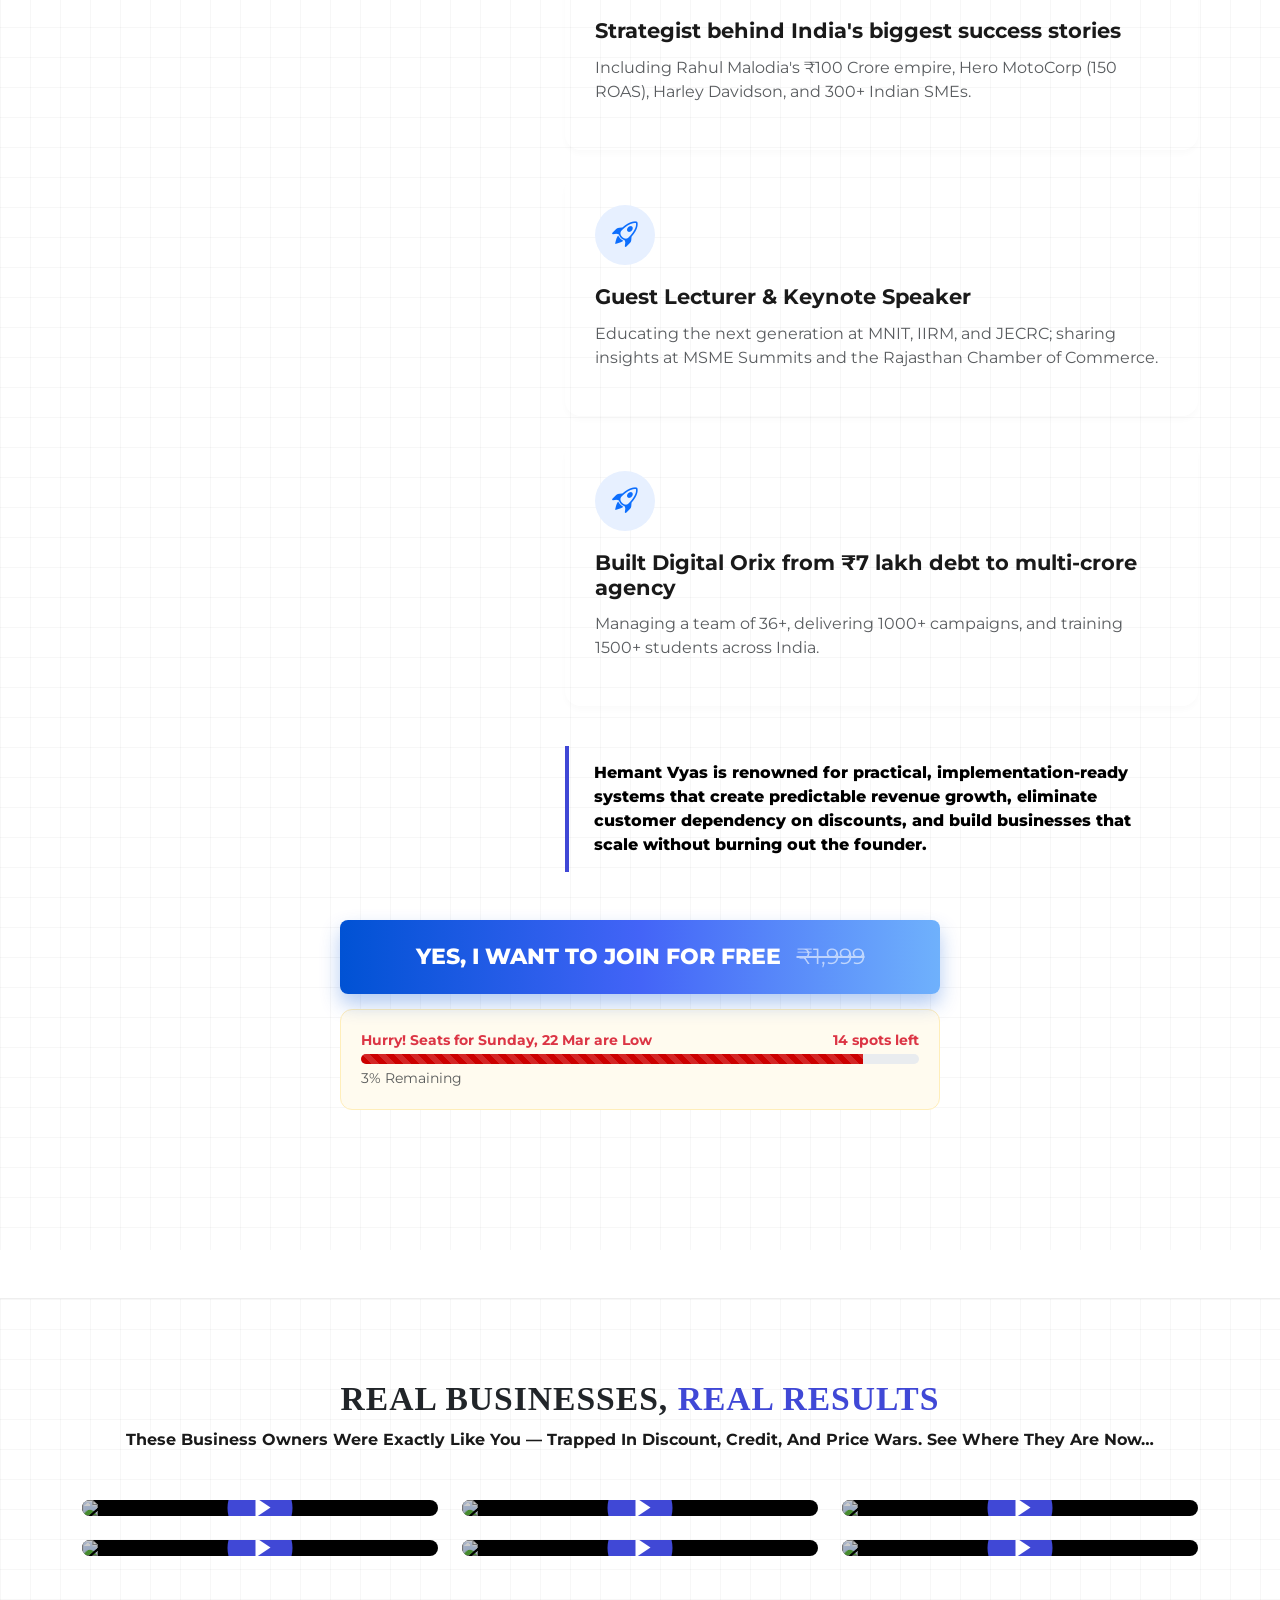
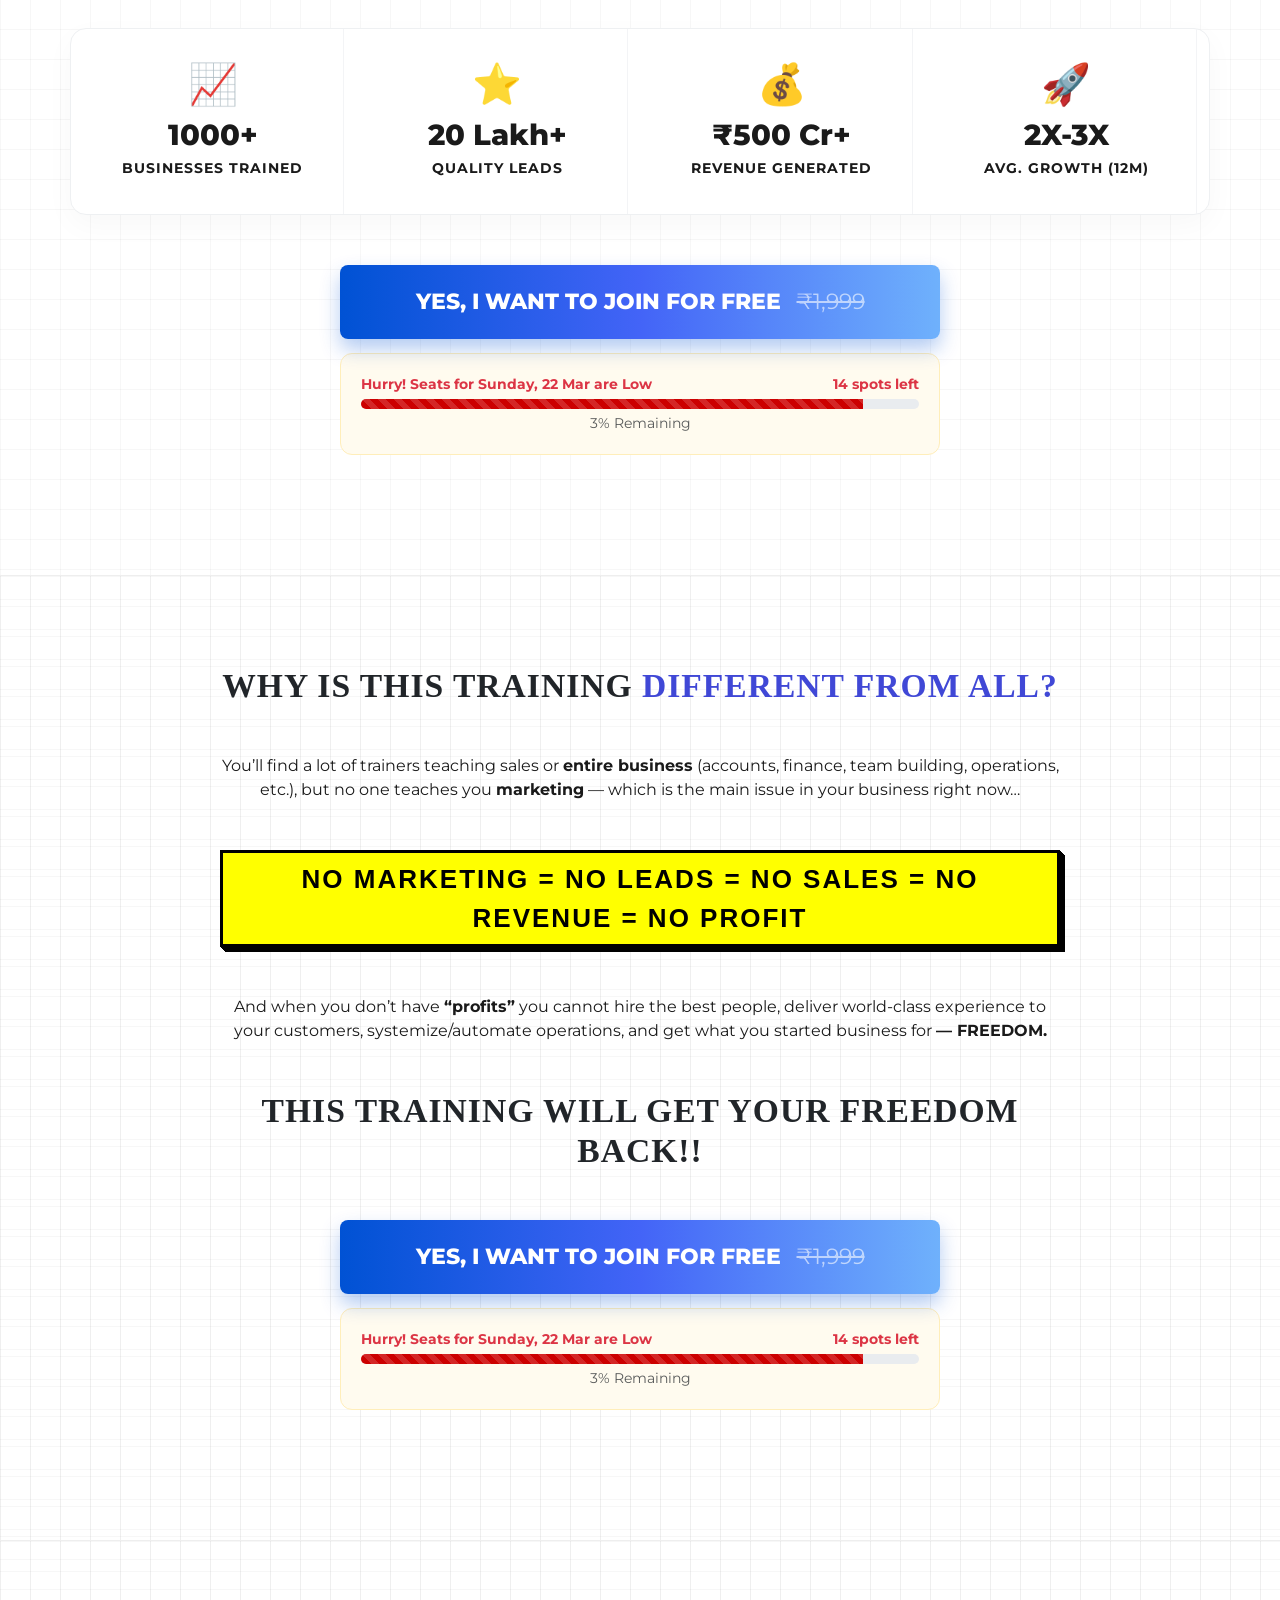
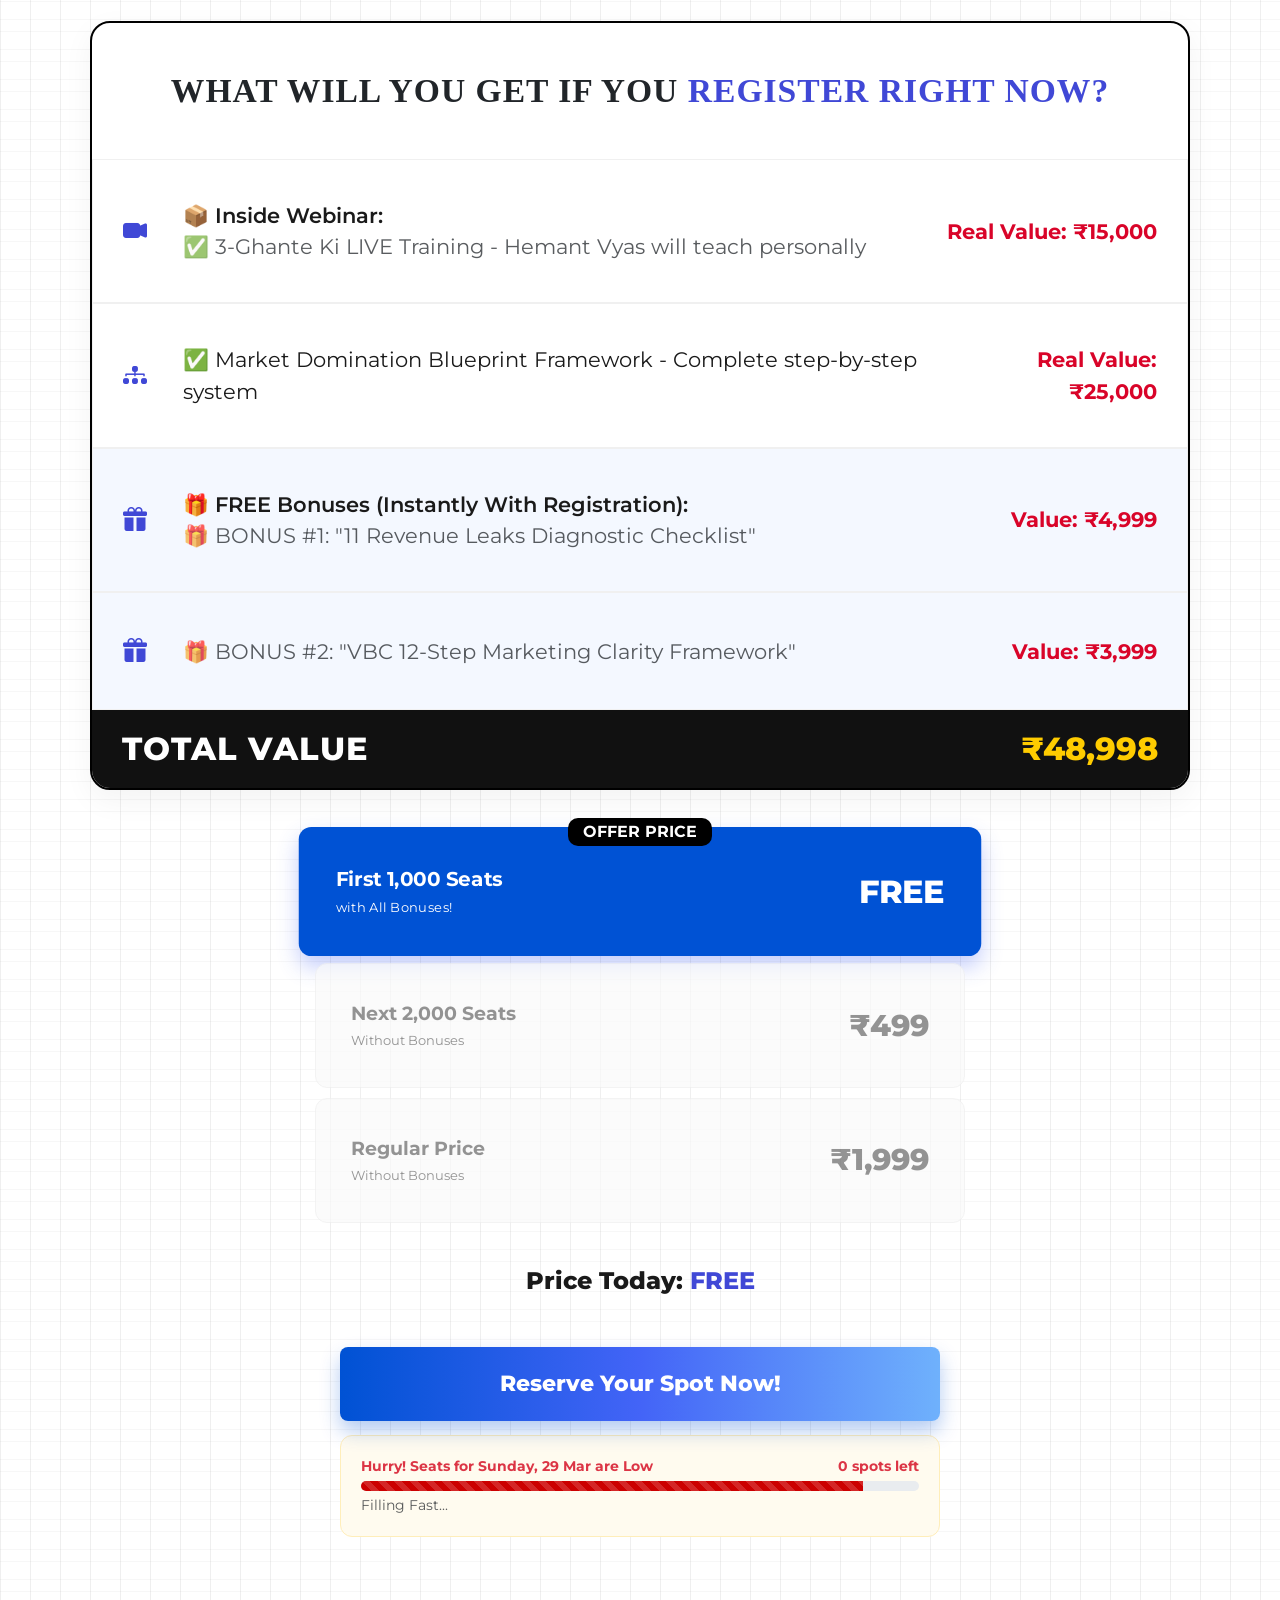
==== commit e7913567: "commit" ====
--- a/index.html
+++ b/index.html
@@ -404,7 +404,9 @@
                         </div>
                     </div>
                 </div>
-                <div class="mt-5 animate__animated animate__pulse animate__infinite  text-center">
+              
+            </div>
+              <div class="mt-5 animate__animated animate__pulse animate__infinite  text-center">
                     <button class="btn btn-cta">
                         YES, I WANT TO JOIN FOR FREE <span class="strike-price">₹1,999</span>
                     </button>
@@ -421,7 +423,6 @@
                     </div>
                     <div class="text-muted small mt-1">3% Remaining</div>
                 </div>
-            </div>
         </div>
 
     </section>
@@ -582,13 +583,16 @@
 
                     </div>
 
-                    <div class="mt-5 animate__animated animate__pulse animate__infinite  text-center">
+                   
+                </div>
+
+                 <div class="mt-5 animate__animated animate__pulse animate__infinite  text-center">
                         <button class="btn btn-cta">
                             YES, I WANT TO JOIN FOR FREE <span class="strike-price">₹1,999</span>
                         </button>
                     </div>
 
-                    <div class="progress-container">
+                   <div class="progress-container">
                         <div class="timer-text d-flex justify-content-between mb-1">
                             <span class="text-danger">Hurry! Seats for Sunday, 22 Mar are Low</span>
                             <span class="text-danger">14 spots left</span>
@@ -599,7 +603,6 @@
                         </div>
                         <div class="text-muted small mt-1">3% Remaining</div>
                     </div>
-                </div>
             </div>
         </section>
     </section>
@@ -830,7 +833,9 @@
                         </div>
                     </div>
                     <!-- 2 -->
-                    <div class="mt-5 animate__animated animate__pulse animate__infinite  text-center">
+                   
+                </div>
+                 <div class="mt-5 animate__animated animate__pulse animate__infinite  text-center">
                         <button class="btn btn-cta">
                             YES, I WANT TO JOIN FOR FREE <span class="strike-price">₹1,999</span>
                         </button>
@@ -847,7 +852,6 @@
                         </div>
                         <div class="text-muted small mt-1">3% Remaining</div>
                     </div>
-                </div>
             </div>
         </section>
     </section>
@@ -944,7 +948,9 @@
 
                     </div>
 
-                    <div class="mt-5 animate__animated animate__pulse animate__infinite  text-center">
+                    
+                </div>
+                <div class="mt-5 animate__animated animate__pulse animate__infinite  text-center">
                         <button class="btn btn-cta">
                             YES, I WANT TO JOIN FOR FREE <span class="strike-price">₹1,999</span>
                         </button>
@@ -961,7 +967,6 @@
                         </div>
                         <div class="text-muted small mt-1">3% Remaining</div>
                     </div>
-                </div>
             </div>
         </section>
     </section>
--- a/assets/style.css
+++ b/assets/style.css
@@ -16,7 +16,7 @@
 
         body {
             color: var(--dark-text);
-           
+           overflow-x: hidden;
             font-family: 'Montserrat', sans-serif;
 
         }
@@ -706,6 +706,7 @@
             display: flex;
             align-items: flex-start;
             opacity: 0;
+            text-align: start;
             animation: fadeInItem 0.5s ease-out forwards;
         }
 
